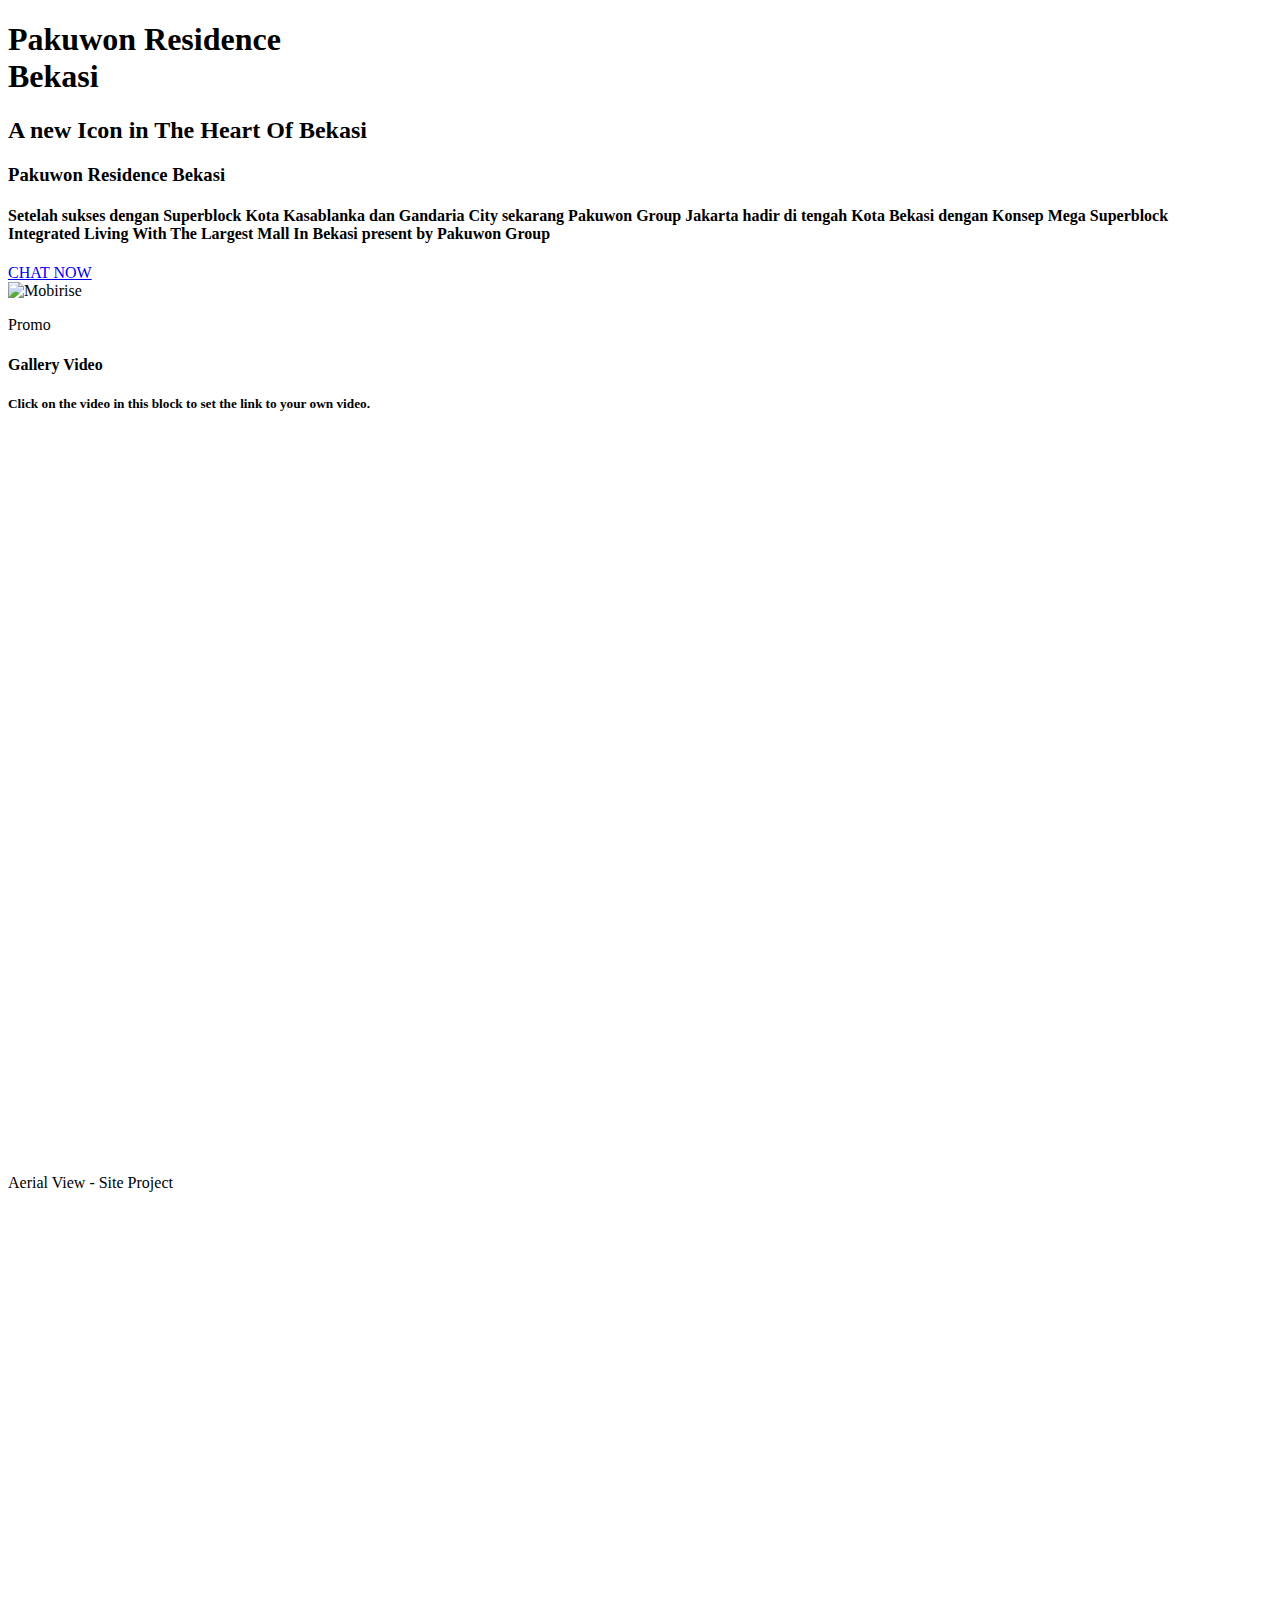
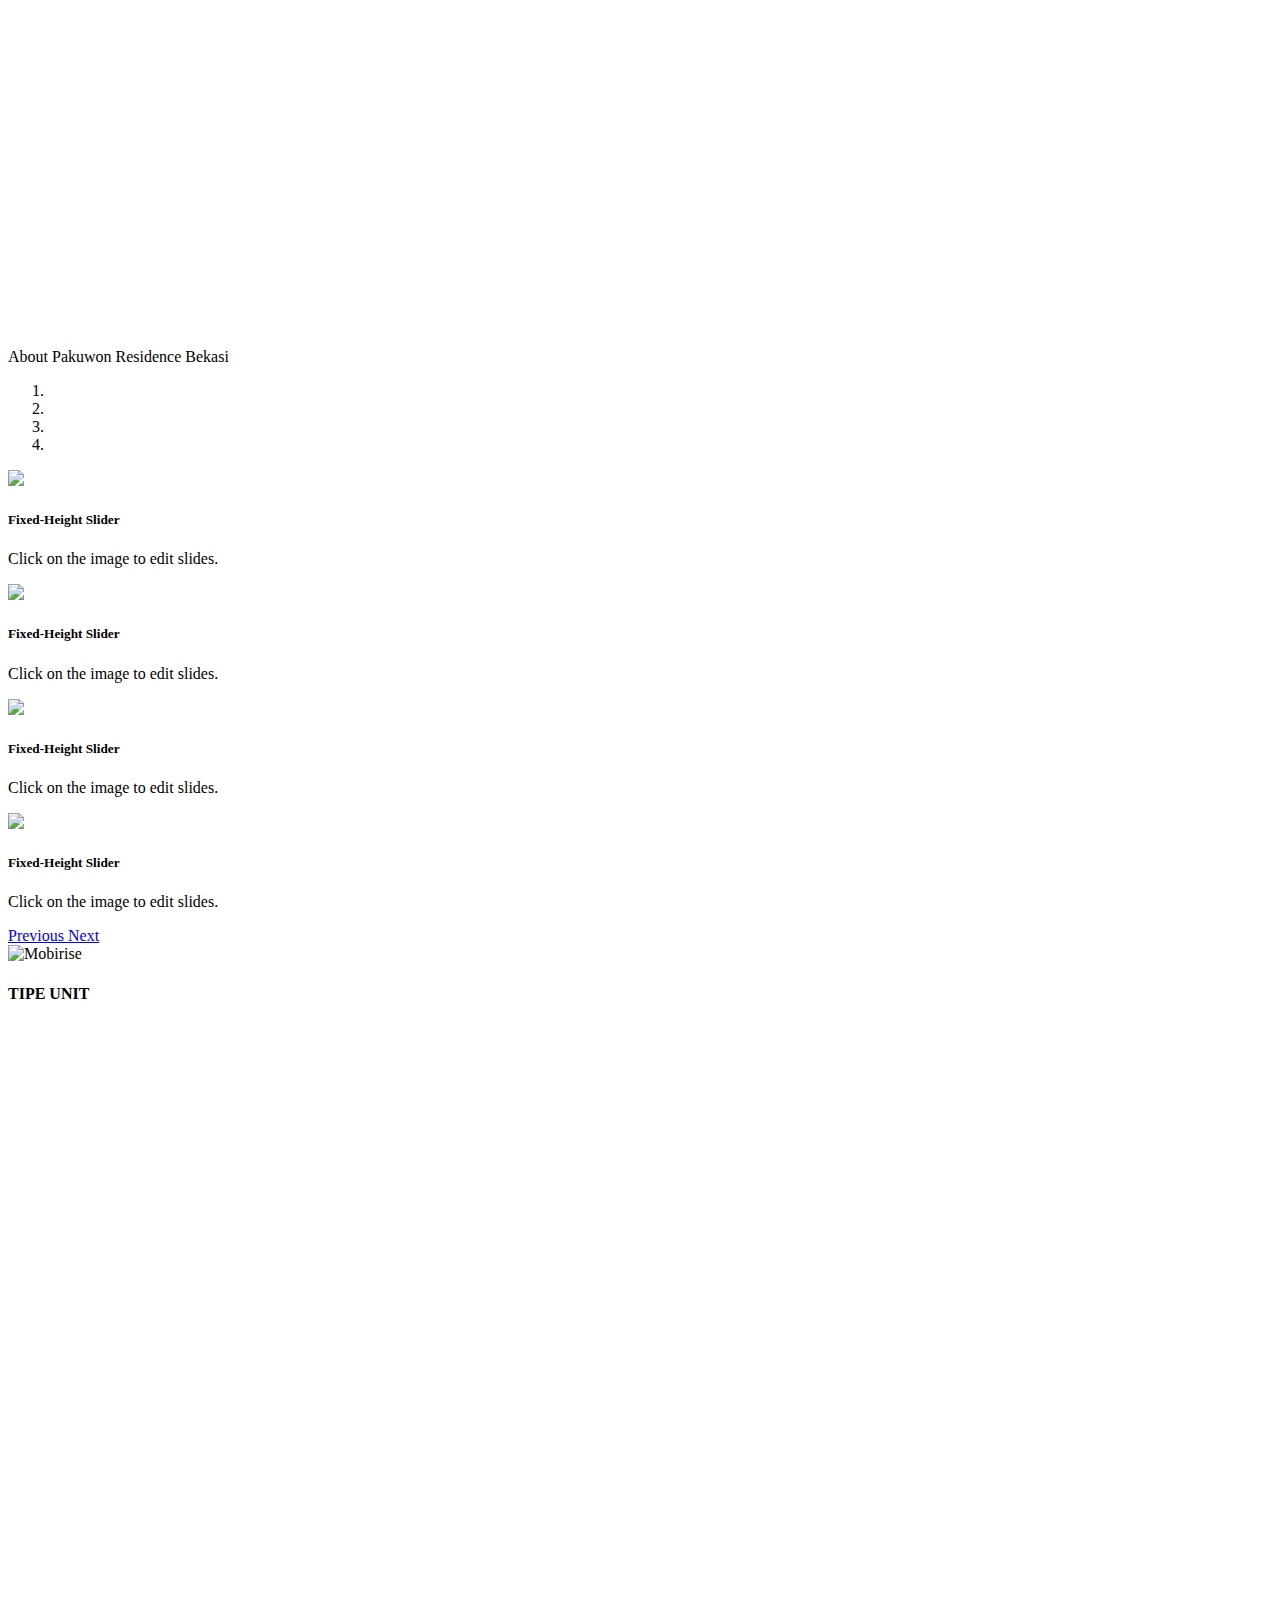
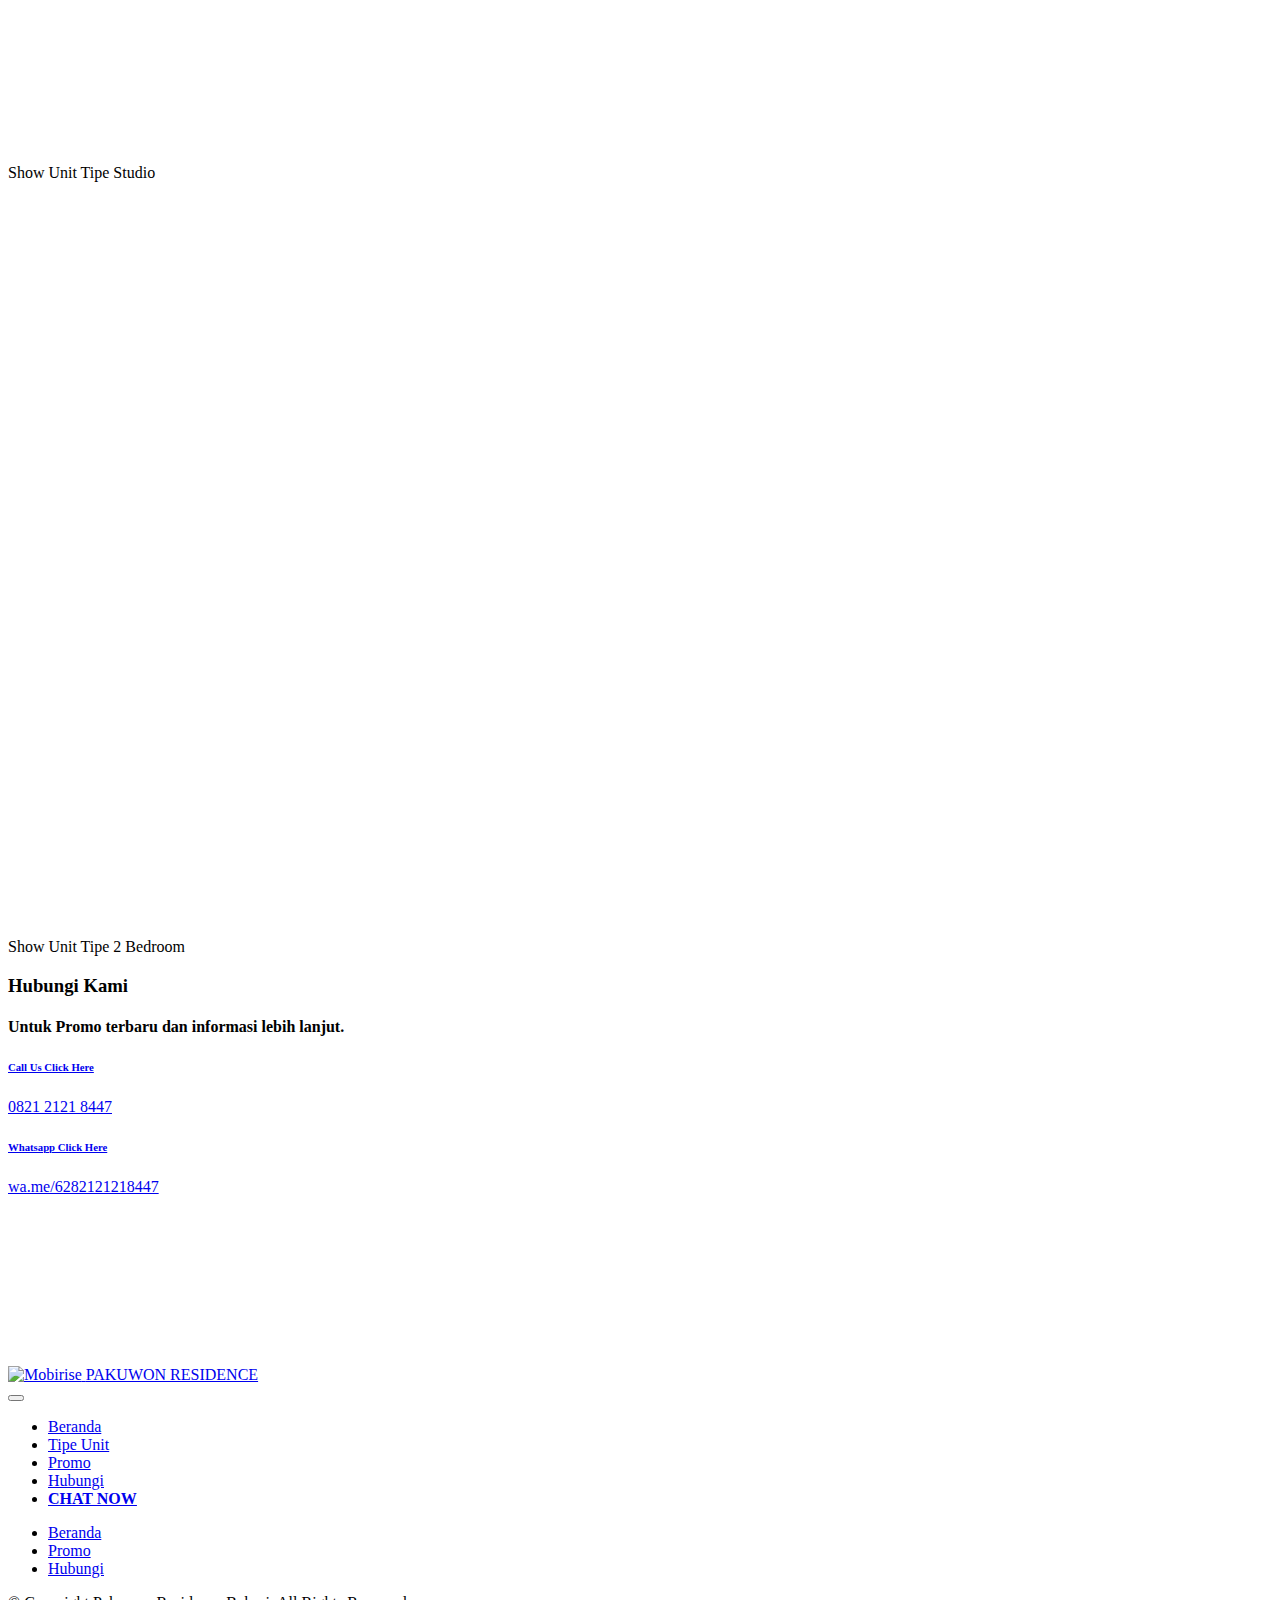
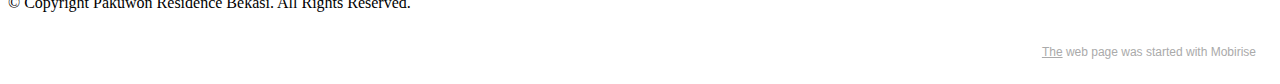
==== pakuwonresidence.html @ b3ec93b7 "Merge branch 'main' of https://github.com/TonyTiska/Pakuwon into main" ====
<!DOCTYPE html>
<html  >
<head>
  <!-- Site made with Mobirise Website Builder v5.3.0, https://mobirise.com -->
  <meta charset="UTF-8">
  <meta http-equiv="X-UA-Compatible" content="IE=edge">
  <meta name="generator" content="Mobirise v5.3.0, mobirise.com">
  <meta name="viewport" content="width=device-width, initial-scale=1, minimum-scale=1">
  <link rel="shortcut icon" href="assets/images/logo-prb-1-86x86.png" type="image/x-icon">
  <meta name="description" content="">
  
  
  <title>Pakuwon Residence</title>
  <link rel="stylesheet" href="assets/web/assets/mobirise-icons2/mobirise2.css">
  <link rel="stylesheet" href="assets/tether/tether.min.css">
  <link rel="stylesheet" href="assets/bootstrap/css/bootstrap.min.css">
  <link rel="stylesheet" href="assets/bootstrap/css/bootstrap-grid.min.css">
  <link rel="stylesheet" href="assets/bootstrap/css/bootstrap-reboot.min.css">
  <link rel="stylesheet" href="assets/dropdown/css/style.css">
  <link rel="stylesheet" href="assets/socicon/css/styles.css">
  <link rel="stylesheet" href="assets/theme/css/style.css">
  <link rel="preload" as="style" href="assets/mobirise/css/mbr-additional.css"><link rel="stylesheet" href="assets/mobirise/css/mbr-additional.css" type="text/css">
  
  
  
  
</head>
<body>
  
  <section class="header1 cid-ssLVHgVrFg mbr-fullscreen mbr-parallax-background" id="header1-v">

    

    <div class="mbr-overlay" style="opacity: 0.2; background-color: rgb(255, 255, 255);"></div>

    <div class="align-center container-fluid">
        <div class="row">
            <div class="col-12 col-lg-8">
                <h1 class="mbr-section-title mbr-fonts-style mb-3 display-1"><strong>Pakuwon Resi</strong><strong>dence<br>Bekasi</strong></h1>
                <h2 class="mbr-section-title mbr-fonts-style mb-3 display-2">A new Icon in The Heart Of Bekasi</h2>
                
                
            </div>
        </div>
    </div>
</section>

<section class="content1 cid-ssLVHhS12J" id="content1-w">
    
    <div class="container">
        <div class="row justify-content-center">
            <div class="title col-12 col-md-8">
                <h3 class="mbr-section-title mbr-fonts-style align-center mb-4 display-2"><strong>Pakuwon Residence Bekasi</strong></h3>
                <h4 class="mbr-section-subtitle align-center mbr-fonts-style mb-4 display-7">Setelah sukses dengan Superblock Kota Kasablanka dan Gandaria City sekarang Pakuwon Group Jakarta hadir di tengah Kota Bekasi dengan Konsep Mega Superblock
<div>
</div><div>Integrated Living With The Largest Mall In Bekasi present by Pakuwon Group</div></h4>
                <div class="mbr-section-btn align-center"><a class="btn btn-primary display-4" href="https://api.whatsapp.com/send?phone=6282121218447&text=Saya%20ingin%20mendapatkan%20Informasi%20mengenai%20Pakuwon%20Residence%20Bekasi." target="_blank">CHAT NOW</a></div>
            </div>
        </div>
    </div>
</section>

<section class="image3 cid-ssLVHj9QCb" id="image3-x">
    

    

    <div class="container">
        <div class="row justify-content-center">
            <div class="col-12 col-lg-9">
                <div class="image-wrapper">
                    <img src="assets/images/promo-prb-1-1-640x906.jpg" alt="Mobirise">
                    <p class="mbr-description mbr-fonts-style mt-2 align-center display-4">
                        Promo</p>
                </div>
            </div>
        </div>
    </div>
</section>

<section class="video3 cid-ssLVHkiIAE" id="video3-y">
    
    
    <div class="container">
        <div class="mbr-section-head">
            <h4 class="mbr-section-title mbr-fonts-style mb-0 display-2"><strong>Gallery Video</strong></h4>
            <h5 class="mbr-section-subtitle mbr-fonts-style mb-0 mt-2 display-7">Click on the video in this block to set the link to
                your own video.</h5>
        </div>
        <div class="row mt-4">
            <div class="col-12 col-md-6 video-block">
                <div class="video-wrapper"><iframe class="mbr-embedded-video" src="https://www.youtube.com/embed/dks7f5Q41bA?rel=0&amp;amp;showinfo=0&amp;autoplay=0&amp;loop=0" width="1280" height="720" frameborder="0" allowfullscreen></iframe></div>
                <p class="mbr-text pt-2 mbr-fonts-style display-4">
                    Aerial View - Site Project</p>
            </div>
            <div class="col-12 col-md-6 video-block">
                <div class="video-wrapper"><iframe class="mbr-embedded-video" src="https://www.youtube.com/embed/nQ68SRixYD4?rel=0&amp;amp;showinfo=0&amp;autoplay=0&amp;loop=0" width="1280" height="720" frameborder="0" allowfullscreen></iframe></div>
                <p class="mbr-text pt-2 mbr-fonts-style display-4">About Pakuwon Residence Bekasi</p>
            </div>
        </div>
    </div>
</section>

<section class="slider2 cid-ssLVHlDn6f" id="slider2-z">
    

    
    <div class="container-fluid">
        <div class="row justify-content-center">
            <div class="col-12 col-md-10 col-lg-12">
                <div class="carousel slide" id="suCoDgTAPt" data-interval="5000">
                    
                    <ol class="carousel-indicators">
                        <li data-slide-to="0" class="active" data-target="#suCoDgTAPt"></li>
                        <li data-slide-to="1" data-target="#suCoDgTAPt"></li>
                        <li data-slide-to="2" data-target="#suCoDgTAPt"></li><li data-slide-to="3" data-target="#suCoDgTAPt"></li>
                    </ol>
                    <div class="carousel-inner">
                        <div class="carousel-item slider-image item active">
                            <div class="item-wrapper">
                                <img class="d-block w-100" src="assets/images/whatsapp-image-2021-03-18-at-12.28.26-pm-1-1280x662.jpg">
                                <div class="carousel-caption d-none d-md-block">
                                    <h5 class="mbr-section-subtitle mbr-fonts-style display-5">
                                        <strong>Fixed-Height Slider</strong>
                                    </h5>
                                    <p class="mbr-section-text mbr-fonts-style display-7">
                                        Click on the image to edit slides.</p>
                                </div>
                            </div>
                        </div>
                        <div class="carousel-item slider-image item">
                            <div class="item-wrapper">
                                <img class="d-block w-100" src="assets/images/whatsapp-image-2021-03-18-at-12.28.26-pm-1280x799.jpg">
                                <div class="carousel-caption d-none d-md-block">
                                    <h5 class="mbr-section-subtitle mbr-fonts-style display-5">
                                        <strong>Fixed-Height Slider</strong>
                                    </h5>
                                    <p class="mbr-section-text mbr-fonts-style display-7">
                                        Click on the image to edit slides.</p>
                                </div>
                            </div>
                        </div>
                        <div class="carousel-item slider-image item">
                            <div class="item-wrapper">
                                <img class="d-block w-100" src="assets/images/whatsapp-image-2021-03-18-at-12.28.27-pm-1280x785.jpg">
                                <div class="carousel-caption d-none d-md-block">
                                    <h5 class="mbr-section-subtitle mbr-fonts-style display-5">
                                        <strong>Fixed-Height Slider</strong>
                                    </h5>
                                    <p class="mbr-section-text mbr-fonts-style display-7">
                                        Click on the image to edit slides.</p>
                                </div>
                            </div>
                        </div><div class="carousel-item slider-image item">
                            <div class="item-wrapper">
                                <img class="d-block w-100" src="assets/images/whatsapp-image-2021-03-18-at-12.29.21-pm-1280x640.jpg">
                                <div class="carousel-caption d-none d-md-block">
                                    <h5 class="mbr-section-subtitle mbr-fonts-style display-5">
                                        <strong>Fixed-Height Slider</strong>
                                    </h5>
                                    <p class="mbr-section-text mbr-fonts-style display-7">
                                        Click on the image to edit slides.</p>
                                </div>
                            </div>
                        </div>
                    </div>
                    <a class="carousel-control carousel-control-prev" role="button" data-slide="prev" href="#suCoDgTAPt">
                        <span class="mobi-mbri mobi-mbri-arrow-prev" aria-hidden="true"></span>
                        <span class="sr-only">Previous</span>
                    </a>
                    <a class="carousel-control carousel-control-next" role="button" data-slide="next" href="#suCoDgTAPt">
                        <span class="mobi-mbri mobi-mbri-arrow-next" aria-hidden="true"></span>
                        <span class="sr-only">Next</span>
                    </a>
                </div>
            </div>
        </div>
    </div>
</section>

<section class="image3 cid-ssLVHnwbKr" id="image3-10">
    

    

    <div class="container">
        <div class="row justify-content-center">
            <div class="col-12 col-lg-12">
                <div class="image-wrapper">
                    <img src="assets/images/project-info-1-720x540.jpg" alt="Mobirise">
                    
                </div>
            </div>
        </div>
    </div>
</section>

<section class="video4 cid-ssLVHoC8iG" id="video4-11">
    
    
    <div class="container">
        <div class="title-wrapper mb-5">
            <h4 class="mbr-section-title mbr-fonts-style mb-0 display-2">
                <strong>TIPE UNIT</strong></h4>
        </div>
        <div class="row align-items-center">
            <div class="col-12 col-lg-6 video-block">
                <div class="video-wrapper"><iframe class="mbr-embedded-video" src="https://www.youtube.com/embed/32pobRo_3gI?rel=0&amp;amp;showinfo=0&amp;autoplay=0&amp;loop=0" width="1280" height="720" frameborder="0" allowfullscreen></iframe></div>
                <p class="mbr-description pt-2 mbr-fonts-style display-4">
                    Show Unit Tipe Studio</p>
            </div>
            <div class="col-12 col-lg">
                <div class="text-wrapper">
                    
                    
                </div>
            </div>
        </div>
    </div>
</section>

<section class="video5 cid-ssLVHpHKUx" id="video5-12">
    
    
    <div class="container">
        <div class="title-wrapper mb-5">
            
        </div>
        <div class="row align-items-center">
            <div class="col-12 col-lg-6 video-block">
                <div class="video-wrapper"><iframe class="mbr-embedded-video" src="https://www.youtube.com/embed/py7gakIPIlw?rel=0&amp;amp;showinfo=0&amp;autoplay=0&amp;loop=0" width="1280" height="720" frameborder="0" allowfullscreen></iframe></div>
                <p class="mbr-description pt-2 mbr-fonts-style display-4">
                    Show Unit Tipe 2 Bedroom</p>
            </div>
            <div class="col-12 col-lg">
                <div class="text-wrapper">
                    
                    
                </div>
            </div>
        </div>
    </div>
</section>

<section class="contacts3 map1 cid-ssLVHr7gpg" id="contacts3-13">

    
    
    <div class="container">
        <div class="mbr-section-head">
            <h3 class="mbr-section-title mbr-fonts-style align-center mb-0 display-2">
                <strong>Hubungi Kami</strong></h3>
            <h4 class="mbr-section-subtitle mbr-fonts-style align-center mb-0 mt-2 display-5">
                Untuk Promo terbaru dan informasi lebih lanjut.</h4>
        </div>
        <div class="row justify-content-center mt-4">
            <div class="card col-12 col-md-6">
                <div class="card-wrapper">
                    <div class="image-wrapper">
                        <a href="tel:+6282121218447"><span class="mbr-iconfont mobi-mbri-phone mobi-mbri"></span></a>
                    </div>
                    <div class="text-wrapper">
                        <h6 class="card-title mbr-fonts-style mb-1 display-5">
                            <strong><a href="tel:+6282121218447" class="text-primary">Call Us Click Here</a></strong></h6>
                        <p class="mbr-text mbr-fonts-style display-7"><a href="tel:+6282121218447" class="text-primary">0821 2121 8447</a></p>
                    </div>
                </div>
                <div class="card-wrapper">
                    <div class="image-wrapper">
                        <a href="https://wa.me/6282121218447"><span class="mbr-iconfont socicon-whatsapp socicon"></span></a>
                    </div>
                    <div class="text-wrapper">
                        <h6 class="card-title mbr-fonts-style mb-1 display-5">
                            <strong><a href="https://api.whatsapp.com/send?phone=6282121218447&text=Saya%20ingin%20mendapatkan%20Informasi%20mengenai%20Pakuwon%20Residence%20Bekasi." class="text-primary" target="_blank">Whatsapp Click Here</a></strong></h6>
                        <p class="mbr-text mbr-fonts-style display-7">
                            <a href="https://api.whatsapp.com/send?phone=6282121218447&text=Saya%20ingin%20mendapatkan%20Informasi%20mengenai%20Pakuwon%20Residence%20Bekasi." class="text-primary" target="_blank">wa.me/6282121218447</a></p>
                    </div>
                </div>
            </div>
            <div class="map-wrapper col-12 col-md-6">
                <div class="google-map"><iframe frameborder="0" style="border:0" src="https://www.google.com/maps/embed?pb=!1m18!1m12!1m3!1d6295.709141280144!2d106.98777382176445!3d-6.2573621143986555!2m3!1f0!2f0!3f0!3m2!1i1024!2i768!4f13.1!3m3!1m2!1s0x2e698dec67cb1113%3A0xcfeac1087f88b0f0!2sPakuwon%20Residences%20Bekasi!5e0!3m2!1sen!2sid!4v1616748551737!5m2!1sen!2sid" allowfullscreen=""></iframe></div>
            </div>
        </div>
    </div>
</section>

<section class="menu cid-ssLVHumIzL" once="menu" id="menu1-14">
    
    <nav class="navbar navbar-dropdown navbar-fixed-top navbar-expand-lg">
        <div class="container-fluid">
            <div class="navbar-brand">
                <span class="navbar-logo">
                    <a href="https://mobiri.se">
                        <img src="assets/images/logo-prb-1-86x86.png" alt="Mobirise" style="height: 3.8rem;">
                    </a>
                </span>
                <span class="navbar-caption-wrap"><a class="navbar-caption text-black display-7" href="https://mobiri.se">PAKUWON RESIDENCE<br></a></span>
            </div>
            <button class="navbar-toggler" type="button" data-toggle="collapse" data-target="#navbarSupportedContent" aria-controls="navbarNavAltMarkup" aria-expanded="false" aria-label="Toggle navigation">
                <div class="hamburger">
                    <span></span>
                    <span></span>
                    <span></span>
                    <span></span>
                </div>
            </button>
            <div class="collapse navbar-collapse" id="navbarSupportedContent">
                <ul class="navbar-nav nav-dropdown nav-right" data-app-modern-menu="true"><li class="nav-item"><a class="nav-link link text-black display-4" href="pakuwonresidence.html#top">Beranda<br></a></li><li class="nav-item"><a class="nav-link link text-black display-4" href="pakuwonresidence.html#video4-11">Tipe Unit<br></a></li><li class="nav-item"><a class="nav-link link text-black display-4" href="pakuwonresidence.html#image3-x">Promo</a></li>
                    <li class="nav-item"><a class="nav-link link text-black display-4" href="pakuwonresidence.html#contacts3-13">
                            Hubungi</a></li><li class="nav-item"><a class="nav-link link text-black text-primary display-4" href="https://api.whatsapp.com/send?phone=628119711331&text=Saya%20ingin%20mendapatkan%20Informasi%20mengenai%20Pakuwon%20Residence%20Bekasi." target="_blank"><span class="socicon socicon-whatsapp mbr-iconfont mbr-iconfont-btn" style="color: rgb(36, 185, 8);"></span><u><strong>CHAT NOW</strong></u></a></li></ul>
                
                
            </div>
        </div>
    </nav>

</section>

<section class="footer3 cid-ssLVHwm1wE" once="footers" id="footer3-15">

    

    

    <div class="container">
        <div class="media-container-row align-center mbr-white">
            <div class="row row-links">
                <ul class="foot-menu">
                    
                    
                    
                    
                    
                <li class="foot-menu-item mbr-fonts-style display-7"><a href="index.html#top" class="text-success text-primary">Beranda</a></li><li class="foot-menu-item mbr-fonts-style display-7"><a href="index.html#header1-f" class="text-success text-primary">Promo</a></li><li class="foot-menu-item mbr-fonts-style display-7"><a href="index.html#contacts3-o" class="text-success text-primary">Hubungi</a></li></ul>
            </div>
            <div class="row social-row">
                <div class="social-list align-right pb-2">
                    
                    
                    
                    
                    
                    
                <div class="soc-item">
                        <a href="https://twitter.com/mobirise" target="_blank">
                            <span class="socicon-twitter socicon mbr-iconfont mbr-iconfont-social"></span>
                        </a>
                    </div><div class="soc-item">
                        <a href="https://www.facebook.com/pages/Mobirise/1616226671953247" target="_blank">
                            <span class="socicon-facebook socicon mbr-iconfont mbr-iconfont-social"></span>
                        </a>
                    </div><div class="soc-item">
                        <a href="https://www.youtube.com/c/mobirise" target="_blank">
                            <span class="socicon-youtube socicon mbr-iconfont mbr-iconfont-social"></span>
                        </a>
                    </div><div class="soc-item">
                        <a href="https://instagram.com/mobirise" target="_blank">
                            <span class="mbr-iconfont mbr-iconfont-social socicon-instagram socicon"></span>
                        </a>
                    </div></div>
            </div>
            <div class="row row-copirayt">
                <p class="mbr-text mb-0 mbr-fonts-style mbr-white align-center display-7">
                    © Copyright Pakuwon Residence Bekasi. All Rights Reserved.
                </p>
            </div>
        </div>
    </div>
</section><section style="background-color: #fff; font-family: -apple-system, BlinkMacSystemFont, 'Segoe UI', 'Roboto', 'Helvetica Neue', Arial, sans-serif; color:#aaa; font-size:12px; padding: 0; align-items: center; display: flex;"><a href="https://mobirise.site/n" style="flex: 1 1; height: 3rem; padding-left: 1rem;"></a><p style="flex: 0 0 auto; margin:0; padding-right:1rem;"><a href="https://mobirise.site/c" style="color:#aaa;">The</a> web page was started with Mobirise</p></section><script src="assets/web/assets/jquery/jquery.min.js"></script>  <script src="assets/popper/popper.min.js"></script>  <script src="assets/tether/tether.min.js"></script>  <script src="assets/bootstrap/js/bootstrap.min.js"></script>  <script src="assets/smoothscroll/smooth-scroll.js"></script>  <script src="assets/parallax/jarallax.min.js"></script>  <script src="assets/playervimeo/vimeo_player.js"></script>  <script src="assets/dropdown/js/nav-dropdown.js"></script>  <script src="assets/dropdown/js/navbar-dropdown.js"></script>  <script src="assets/touchswipe/jquery.touch-swipe.min.js"></script>  <script src="assets/theme/js/script.js"></script>  
  
  
</body>
</html>
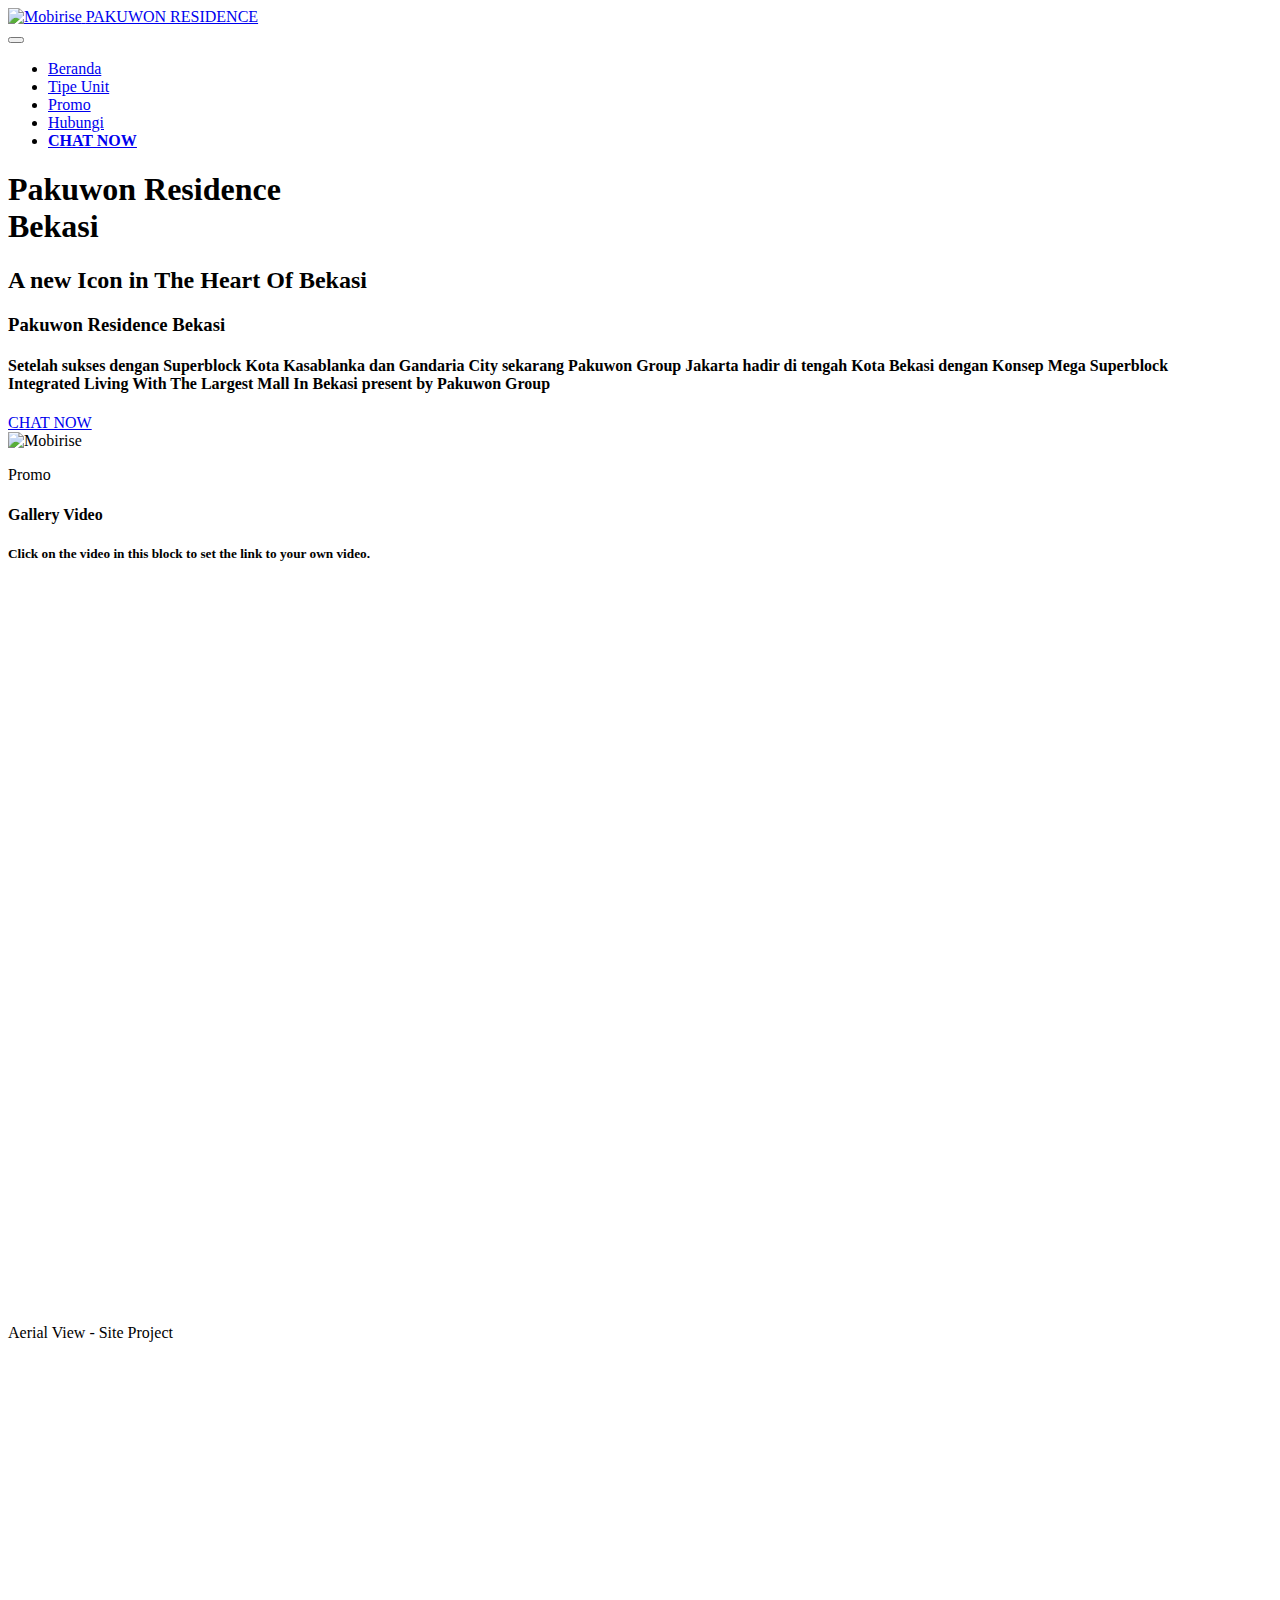
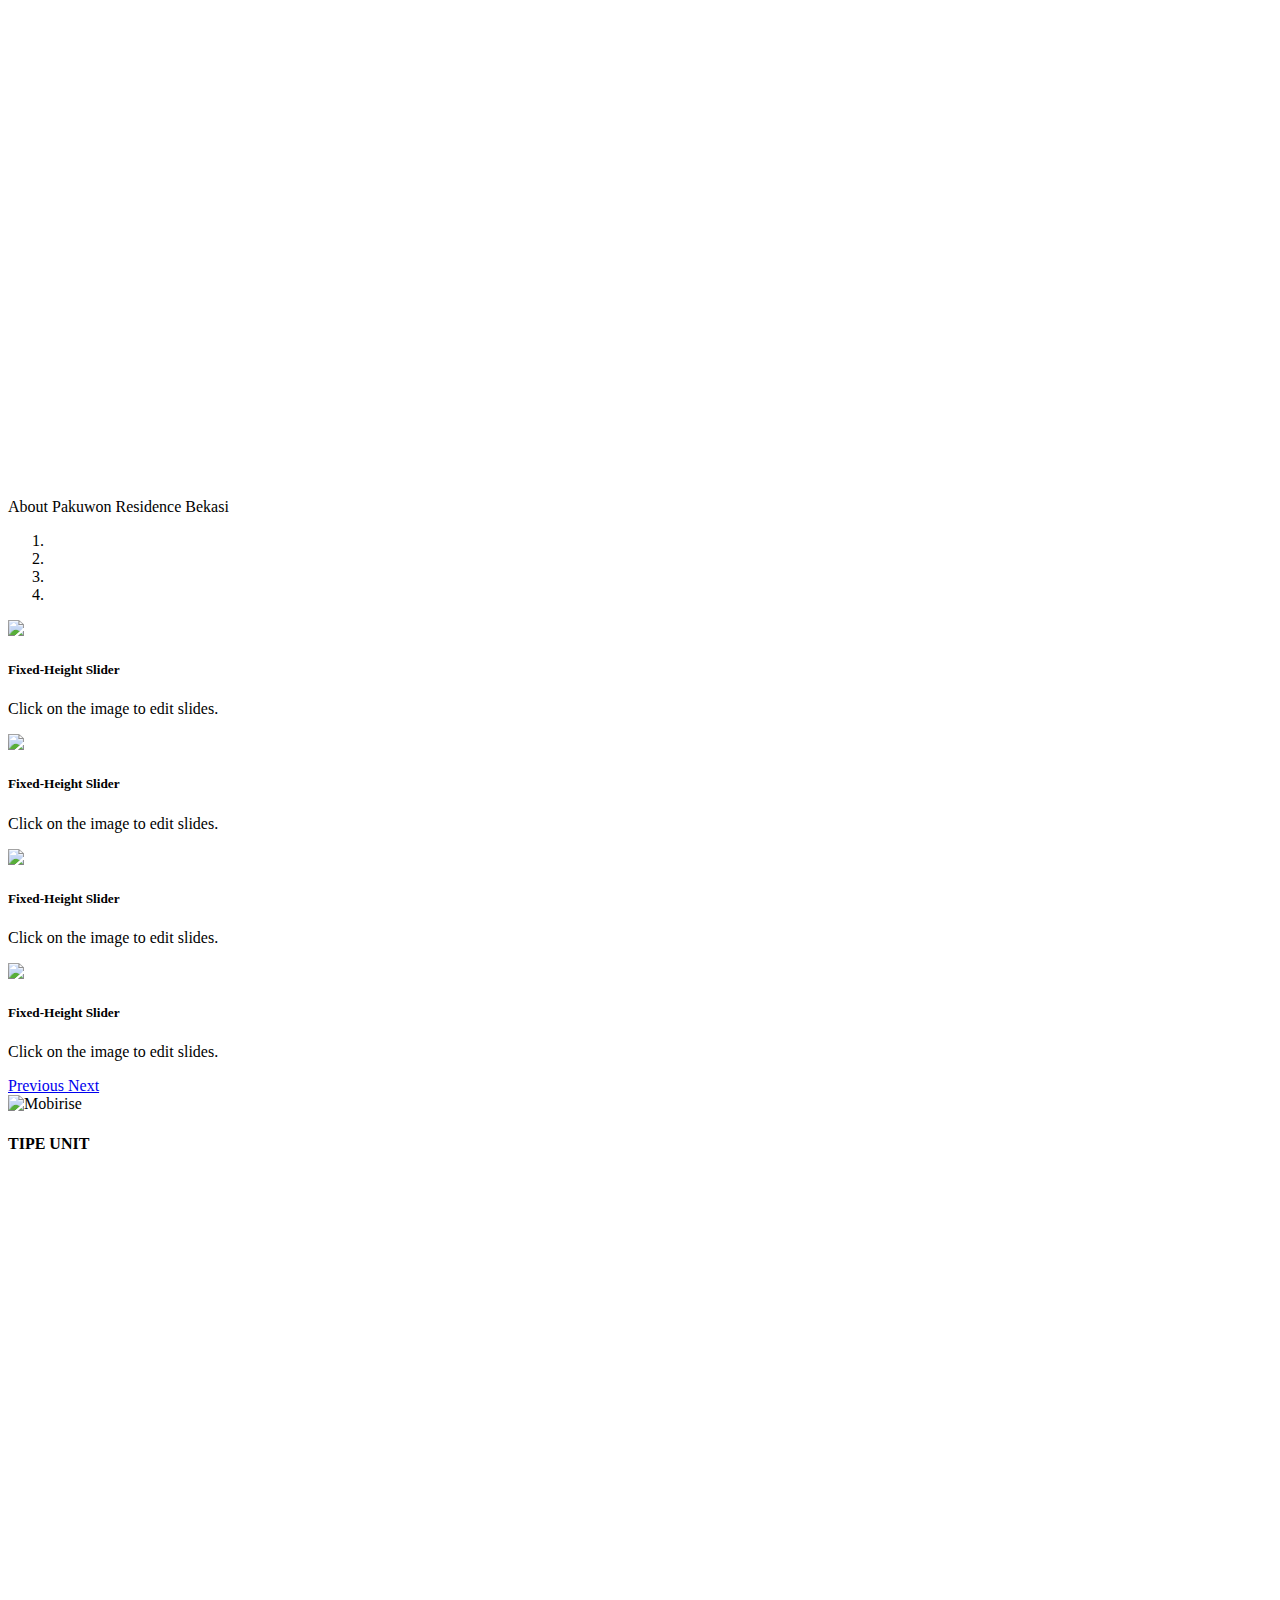
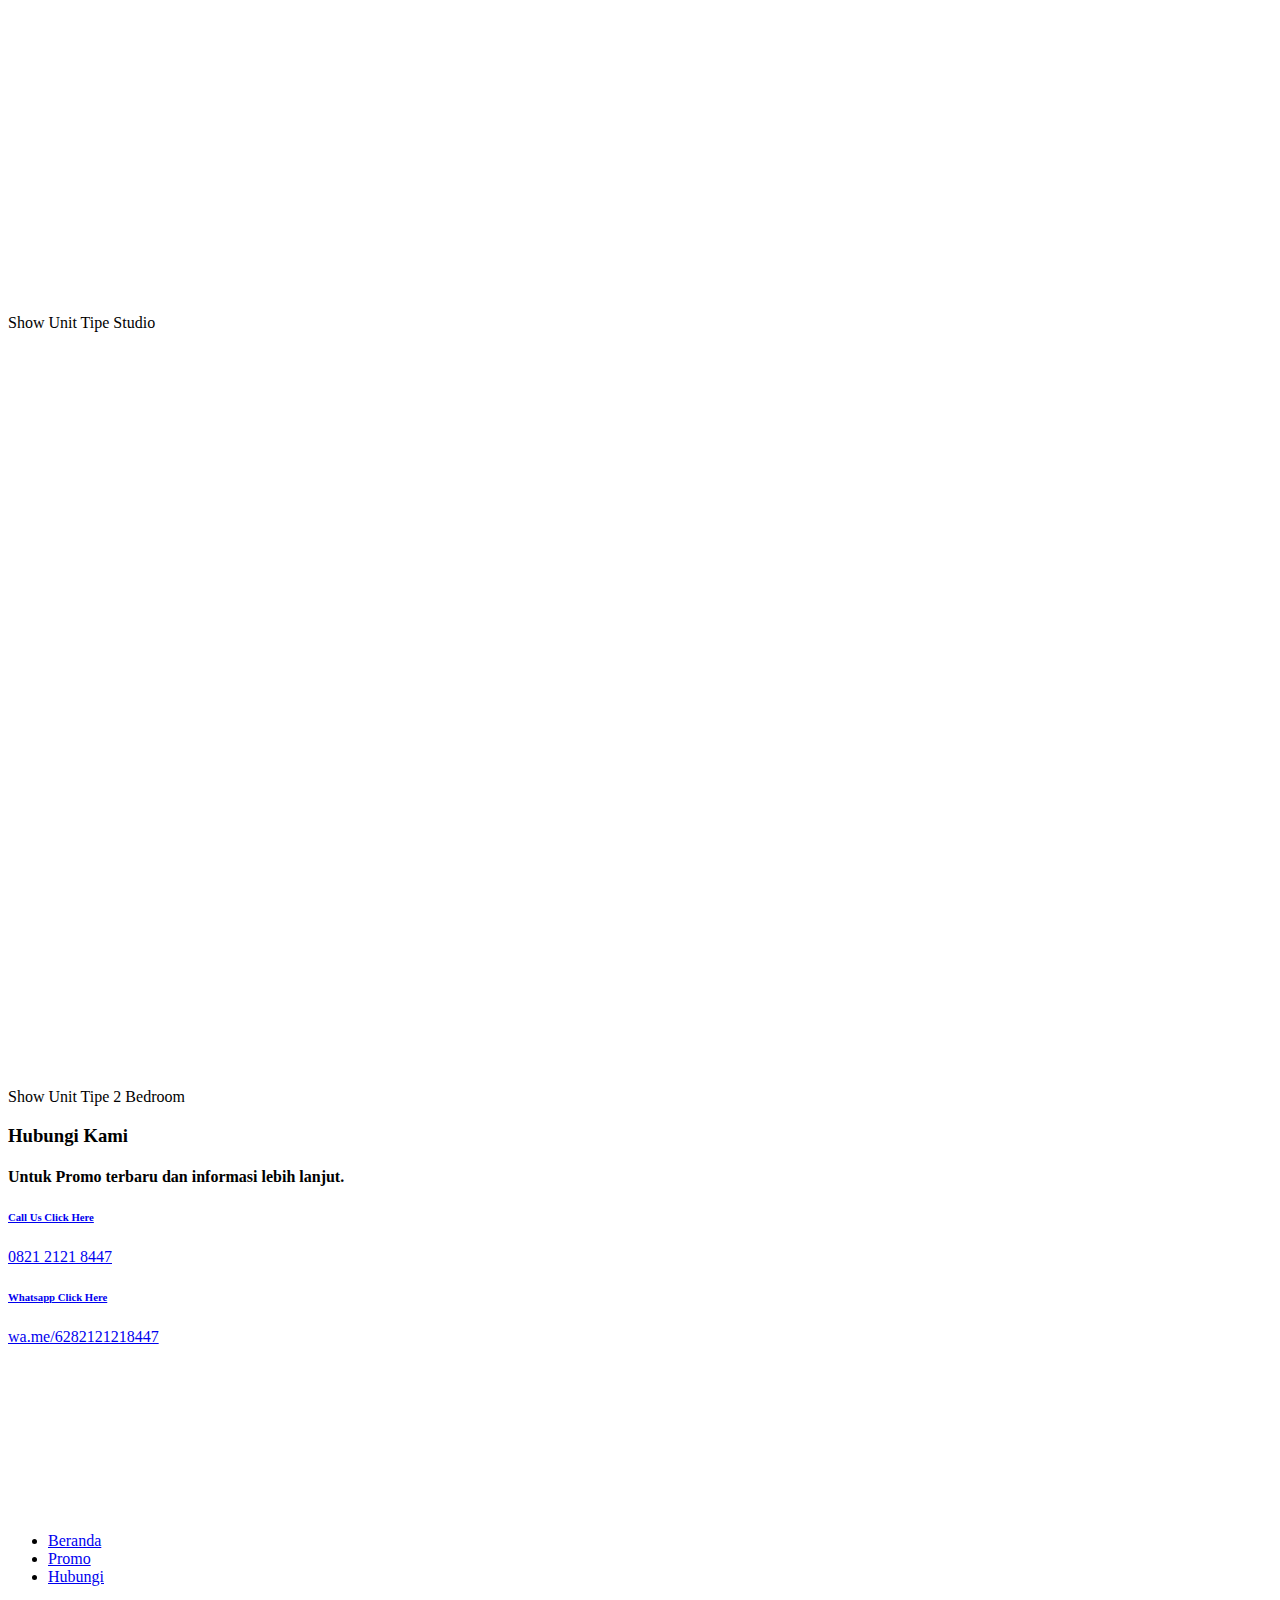
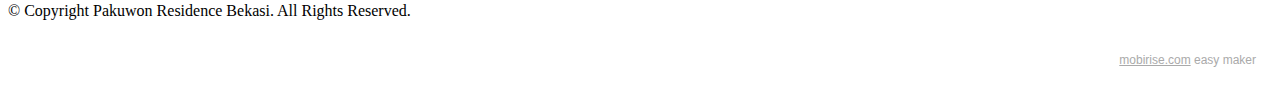
==== commit 84e07308: "Slider" ====
--- a/pakuwonresidence.html
+++ b/pakuwonresidence.html
@@ -27,7 +27,39 @@
 </head>
 <body>
   
-  <section class="header1 cid-ssLVHgVrFg mbr-fullscreen mbr-parallax-background" id="header1-v">
+  <section class="menu cid-ssLVHumIzL" once="menu" id="menu1-14">
+    
+    <nav class="navbar navbar-dropdown navbar-fixed-top navbar-expand-lg">
+        <div class="container-fluid">
+            <div class="navbar-brand">
+                <span class="navbar-logo">
+                    <a href="https://mobiri.se">
+                        <img src="assets/images/logo-prb-1-86x86.png" alt="Mobirise" style="height: 3.8rem;">
+                    </a>
+                </span>
+                <span class="navbar-caption-wrap"><a class="navbar-caption text-black display-7" href="https://mobiri.se">PAKUWON RESIDENCE<br></a></span>
+            </div>
+            <button class="navbar-toggler" type="button" data-toggle="collapse" data-target="#navbarSupportedContent" aria-controls="navbarNavAltMarkup" aria-expanded="false" aria-label="Toggle navigation">
+                <div class="hamburger">
+                    <span></span>
+                    <span></span>
+                    <span></span>
+                    <span></span>
+                </div>
+            </button>
+            <div class="collapse navbar-collapse" id="navbarSupportedContent">
+                <ul class="navbar-nav nav-dropdown nav-right" data-app-modern-menu="true"><li class="nav-item"><a class="nav-link link text-black display-4" href="pakuwonresidence.html#top">Beranda<br></a></li><li class="nav-item"><a class="nav-link link text-black display-4" href="pakuwonresidence.html#video4-11">Tipe Unit<br></a></li><li class="nav-item"><a class="nav-link link text-black display-4" href="pakuwonresidence.html#image3-x">Promo</a></li>
+                    <li class="nav-item"><a class="nav-link link text-black display-4" href="pakuwonresidence.html#contacts3-13">
+                            Hubungi</a></li><li class="nav-item"><a class="nav-link link text-black text-primary display-4" href="https://api.whatsapp.com/send?phone=628119711331&text=Saya%20ingin%20mendapatkan%20Informasi%20mengenai%20Pakuwon%20Residence%20Bekasi." target="_blank"><span class="socicon socicon-whatsapp mbr-iconfont mbr-iconfont-btn" style="color: rgb(36, 185, 8);"></span><u><strong>CHAT NOW</strong></u></a></li></ul>
+                
+                
+            </div>
+        </div>
+    </nav>
+
+</section>
+
+<section class="header1 cid-ssLVHgVrFg mbr-fullscreen mbr-parallax-background" id="header1-v">
 
     
 
@@ -108,12 +140,12 @@
     <div class="container-fluid">
         <div class="row justify-content-center">
             <div class="col-12 col-md-10 col-lg-12">
-                <div class="carousel slide" id="suCoDgTAPt" data-interval="5000">
+                <div class="carousel slide" id="suCtSeFoHR" data-interval="5000">
                     
                     <ol class="carousel-indicators">
-                        <li data-slide-to="0" class="active" data-target="#suCoDgTAPt"></li>
-                        <li data-slide-to="1" data-target="#suCoDgTAPt"></li>
-                        <li data-slide-to="2" data-target="#suCoDgTAPt"></li><li data-slide-to="3" data-target="#suCoDgTAPt"></li>
+                        <li data-slide-to="0" class="active" data-target="#suCtSeFoHR"></li>
+                        <li data-slide-to="1" data-target="#suCtSeFoHR"></li>
+                        <li data-slide-to="2" data-target="#suCtSeFoHR"></li><li data-slide-to="3" data-target="#suCtSeFoHR"></li>
                     </ol>
                     <div class="carousel-inner">
                         <div class="carousel-item slider-image item active">
@@ -164,11 +196,11 @@
                             </div>
                         </div>
                     </div>
-                    <a class="carousel-control carousel-control-prev" role="button" data-slide="prev" href="#suCoDgTAPt">
+                    <a class="carousel-control carousel-control-prev" role="button" data-slide="prev" href="#suCtSeFoHR">
                         <span class="mobi-mbri mobi-mbri-arrow-prev" aria-hidden="true"></span>
                         <span class="sr-only">Previous</span>
                     </a>
-                    <a class="carousel-control carousel-control-next" role="button" data-slide="next" href="#suCoDgTAPt">
+                    <a class="carousel-control carousel-control-next" role="button" data-slide="next" href="#suCtSeFoHR">
                         <span class="mobi-mbri mobi-mbri-arrow-next" aria-hidden="true"></span>
                         <span class="sr-only">Next</span>
                     </a>
@@ -282,38 +314,6 @@
             </div>
         </div>
     </div>
-</section>
-
-<section class="menu cid-ssLVHumIzL" once="menu" id="menu1-14">
-    
-    <nav class="navbar navbar-dropdown navbar-fixed-top navbar-expand-lg">
-        <div class="container-fluid">
-            <div class="navbar-brand">
-                <span class="navbar-logo">
-                    <a href="https://mobiri.se">
-                        <img src="assets/images/logo-prb-1-86x86.png" alt="Mobirise" style="height: 3.8rem;">
-                    </a>
-                </span>
-                <span class="navbar-caption-wrap"><a class="navbar-caption text-black display-7" href="https://mobiri.se">PAKUWON RESIDENCE<br></a></span>
-            </div>
-            <button class="navbar-toggler" type="button" data-toggle="collapse" data-target="#navbarSupportedContent" aria-controls="navbarNavAltMarkup" aria-expanded="false" aria-label="Toggle navigation">
-                <div class="hamburger">
-                    <span></span>
-                    <span></span>
-                    <span></span>
-                    <span></span>
-                </div>
-            </button>
-            <div class="collapse navbar-collapse" id="navbarSupportedContent">
-                <ul class="navbar-nav nav-dropdown nav-right" data-app-modern-menu="true"><li class="nav-item"><a class="nav-link link text-black display-4" href="pakuwonresidence.html#top">Beranda<br></a></li><li class="nav-item"><a class="nav-link link text-black display-4" href="pakuwonresidence.html#video4-11">Tipe Unit<br></a></li><li class="nav-item"><a class="nav-link link text-black display-4" href="pakuwonresidence.html#image3-x">Promo</a></li>
-                    <li class="nav-item"><a class="nav-link link text-black display-4" href="pakuwonresidence.html#contacts3-13">
-                            Hubungi</a></li><li class="nav-item"><a class="nav-link link text-black text-primary display-4" href="https://api.whatsapp.com/send?phone=628119711331&text=Saya%20ingin%20mendapatkan%20Informasi%20mengenai%20Pakuwon%20Residence%20Bekasi." target="_blank"><span class="socicon socicon-whatsapp mbr-iconfont mbr-iconfont-btn" style="color: rgb(36, 185, 8);"></span><u><strong>CHAT NOW</strong></u></a></li></ul>
-                
-                
-            </div>
-        </div>
-    </nav>
-
 </section>
 
 <section class="footer3 cid-ssLVHwm1wE" once="footers" id="footer3-15">
@@ -366,8 +366,8 @@
             </div>
         </div>
     </div>
-</section><section style="background-color: #fff; font-family: -apple-system, BlinkMacSystemFont, 'Segoe UI', 'Roboto', 'Helvetica Neue', Arial, sans-serif; color:#aaa; font-size:12px; padding: 0; align-items: center; display: flex;"><a href="https://mobirise.site/n" style="flex: 1 1; height: 3rem; padding-left: 1rem;"></a><p style="flex: 0 0 auto; margin:0; padding-right:1rem;"><a href="https://mobirise.site/c" style="color:#aaa;">The</a> web page was started with Mobirise</p></section><script src="assets/web/assets/jquery/jquery.min.js"></script>  <script src="assets/popper/popper.min.js"></script>  <script src="assets/tether/tether.min.js"></script>  <script src="assets/bootstrap/js/bootstrap.min.js"></script>  <script src="assets/smoothscroll/smooth-scroll.js"></script>  <script src="assets/parallax/jarallax.min.js"></script>  <script src="assets/playervimeo/vimeo_player.js"></script>  <script src="assets/dropdown/js/nav-dropdown.js"></script>  <script src="assets/dropdown/js/navbar-dropdown.js"></script>  <script src="assets/touchswipe/jquery.touch-swipe.min.js"></script>  <script src="assets/theme/js/script.js"></script>  
+</section><section style="background-color: #fff; font-family: -apple-system, BlinkMacSystemFont, 'Segoe UI', 'Roboto', 'Helvetica Neue', Arial, sans-serif; color:#aaa; font-size:12px; padding: 0; align-items: center; display: flex;"><a href="https://mobirise.site/t" style="flex: 1 1; height: 3rem; padding-left: 1rem;"></a><p style="flex: 0 0 auto; margin:0; padding-right:1rem;"><a href="https://mobirise.site" style="color:#aaa;">mobirise.com</a> easy maker</p></section><script src="assets/web/assets/jquery/jquery.min.js"></script>  <script src="assets/popper/popper.min.js"></script>  <script src="assets/tether/tether.min.js"></script>  <script src="assets/bootstrap/js/bootstrap.min.js"></script>  <script src="assets/smoothscroll/smooth-scroll.js"></script>  <script src="assets/parallax/jarallax.min.js"></script>  <script src="assets/playervimeo/vimeo_player.js"></script>  <script src="assets/dropdown/js/nav-dropdown.js"></script>  <script src="assets/dropdown/js/navbar-dropdown.js"></script>  <script src="assets/touchswipe/jquery.touch-swipe.min.js"></script>  <script src="assets/theme/js/script.js"></script>  
   
   
 </body>
-</html>
+</html>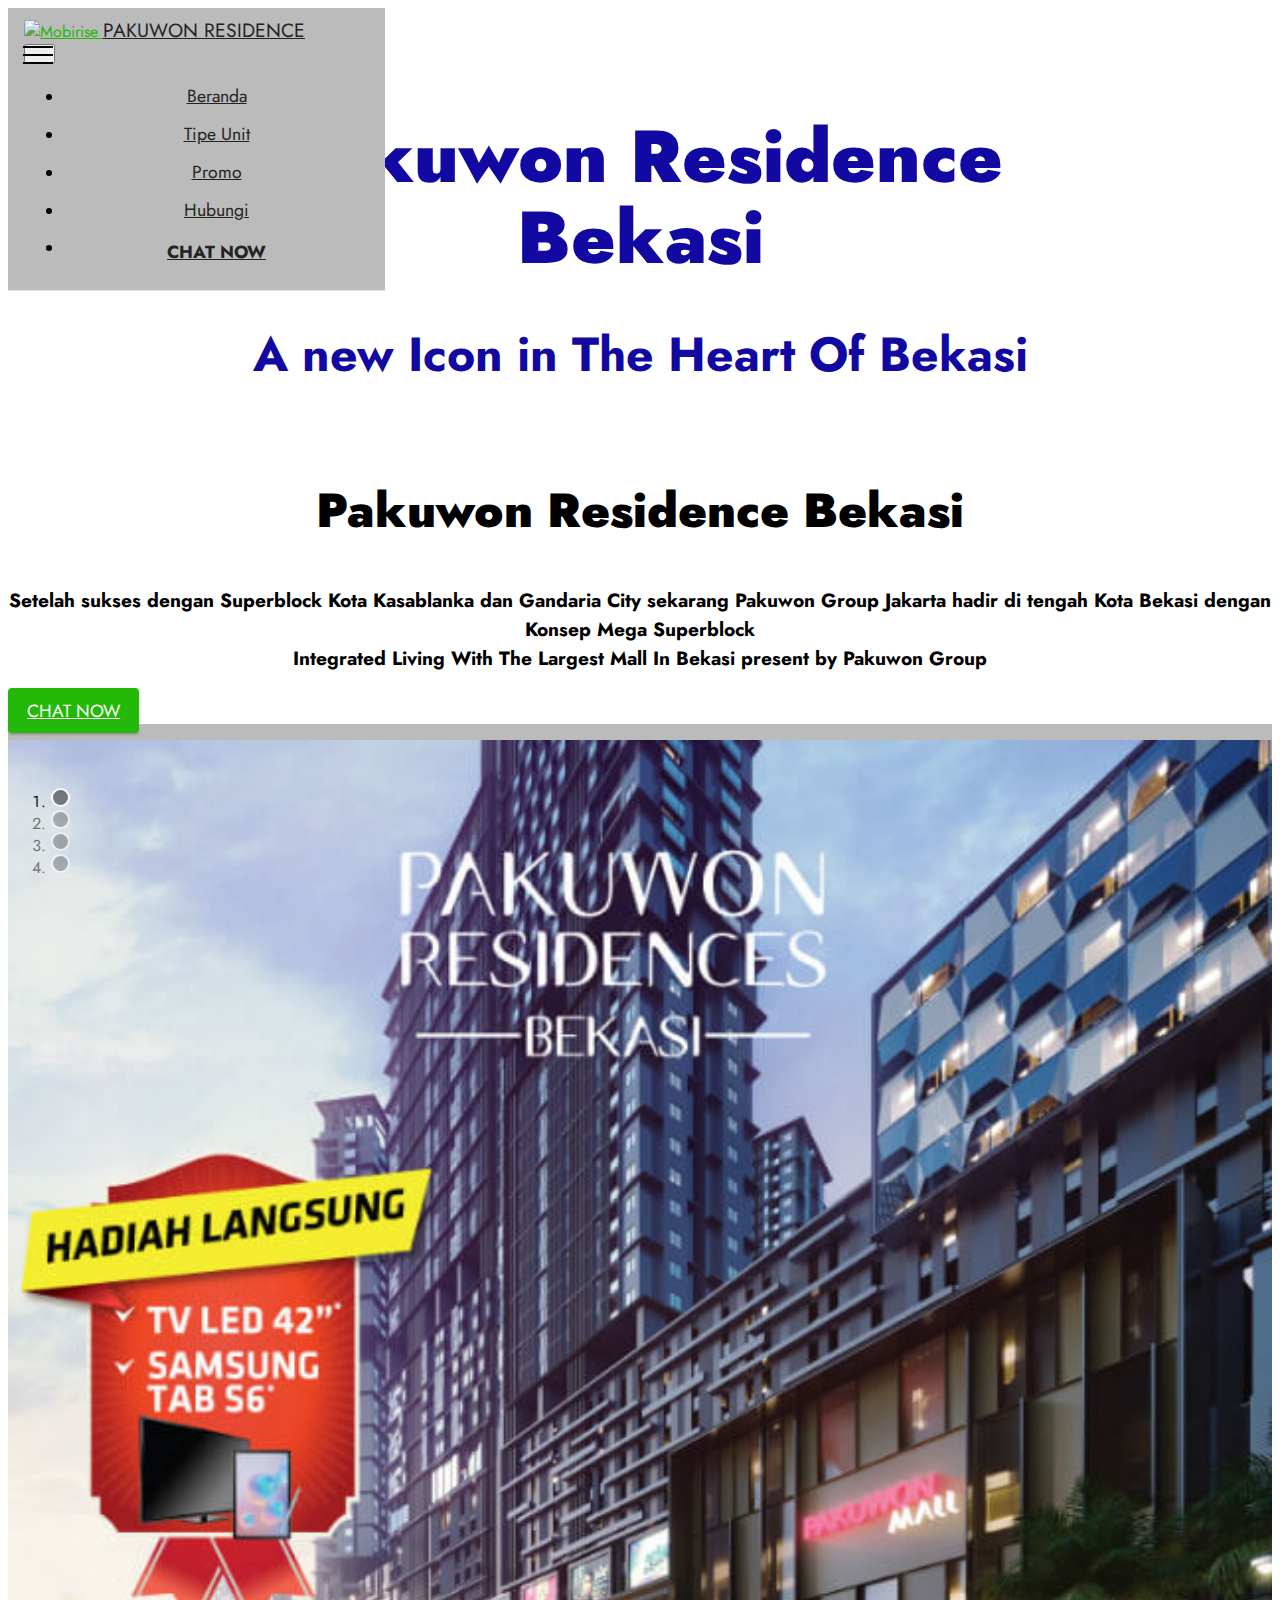
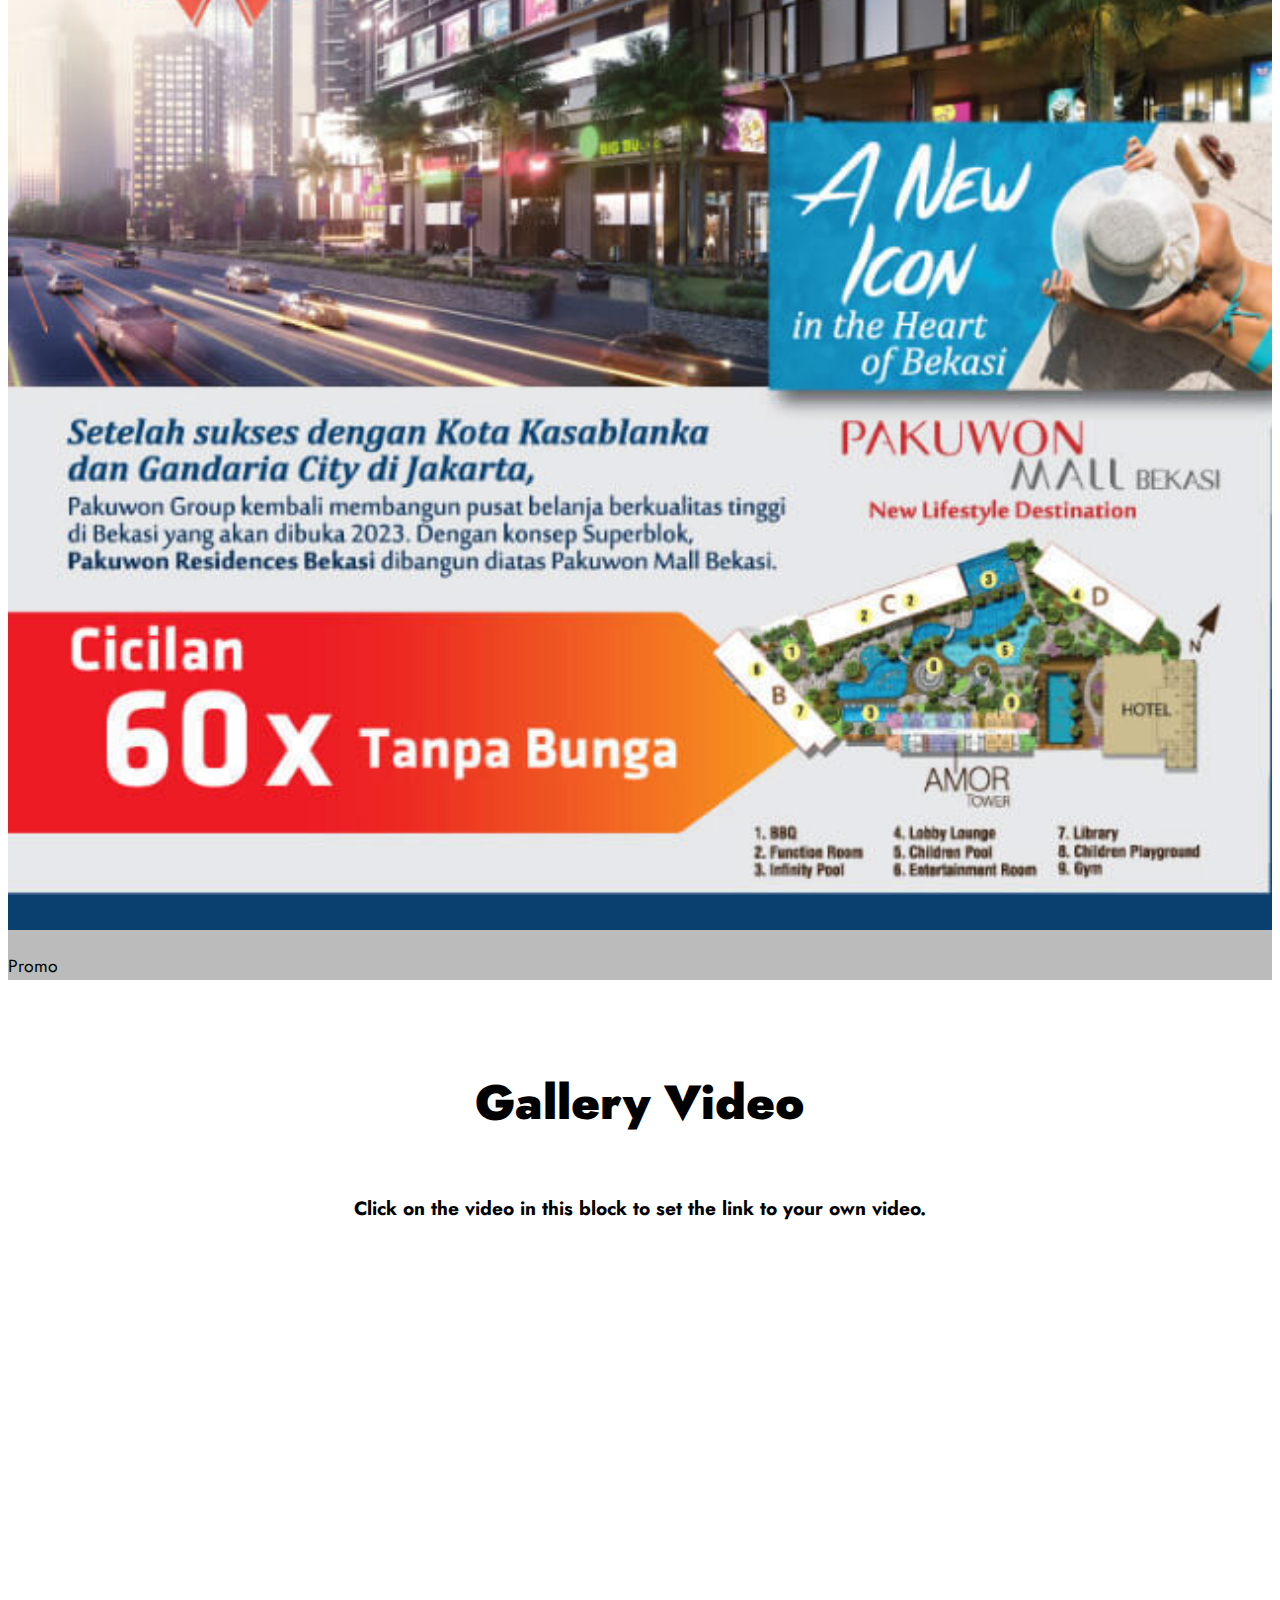
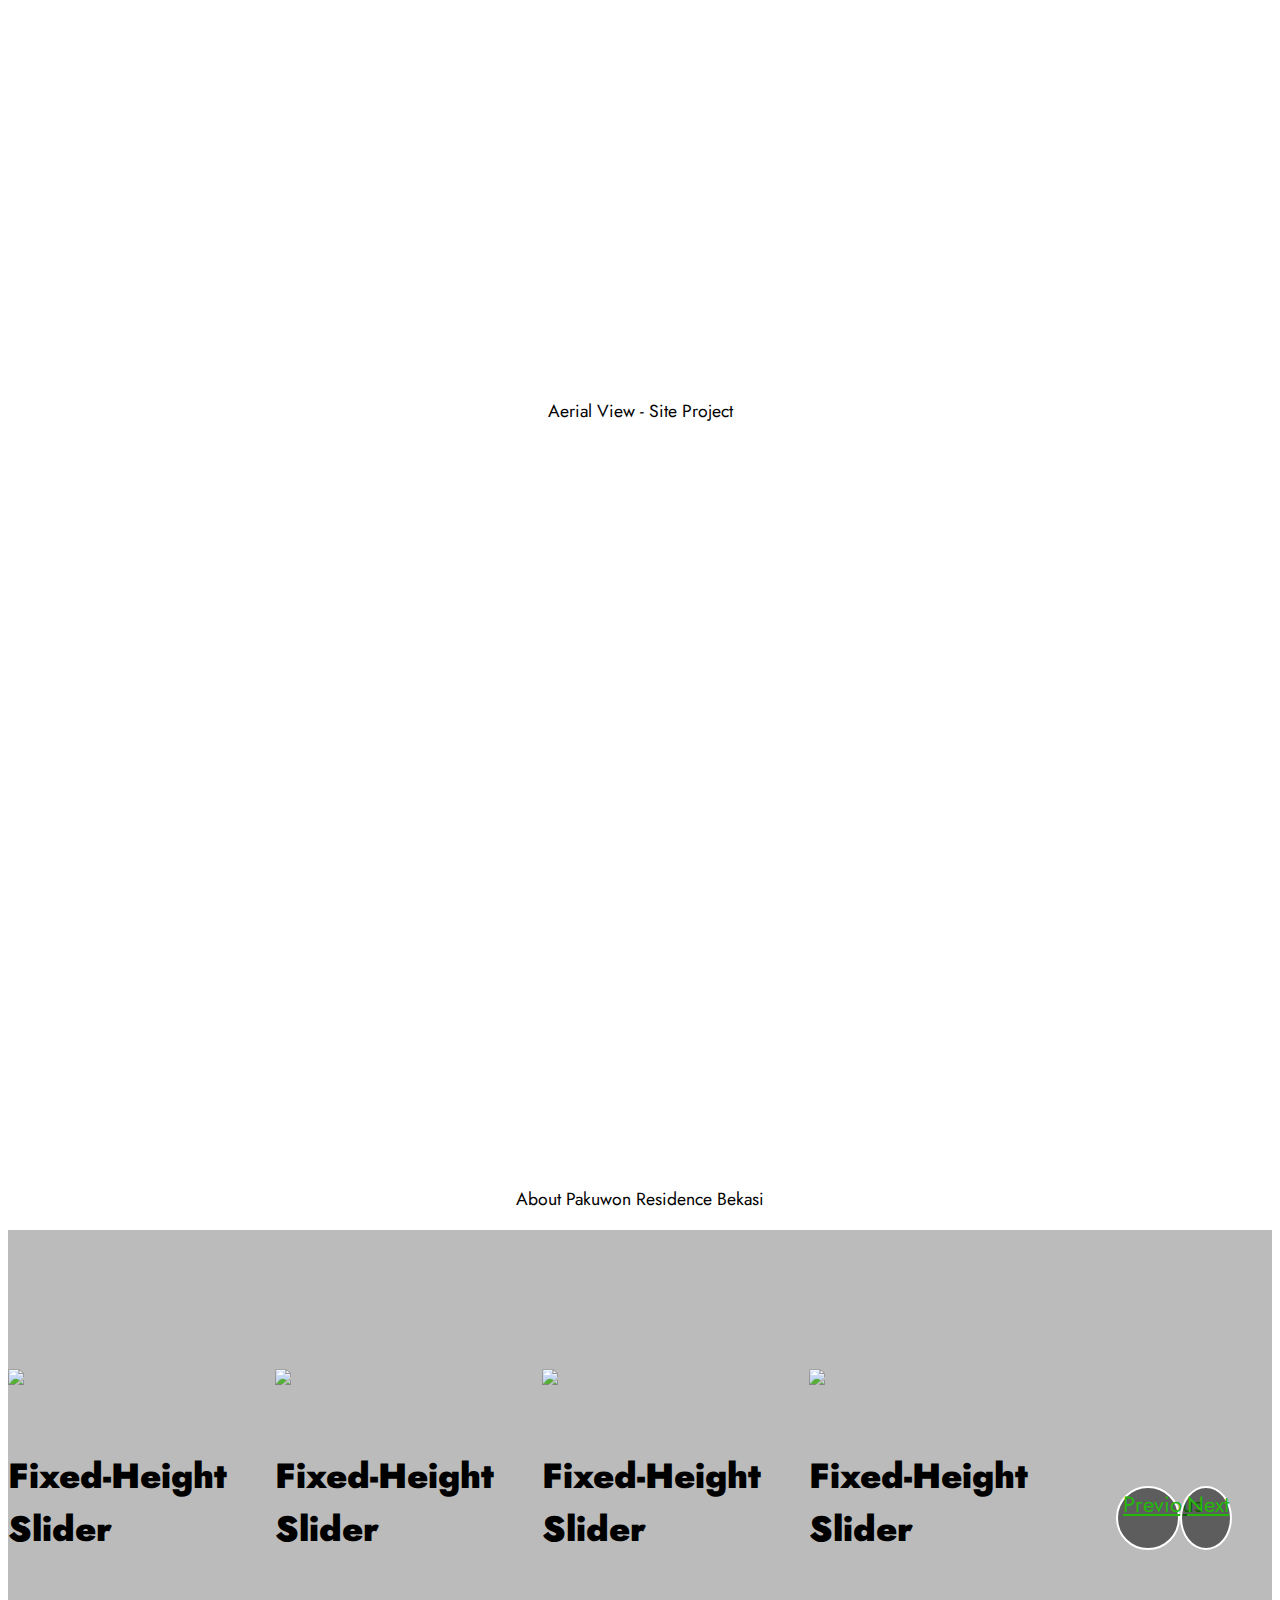
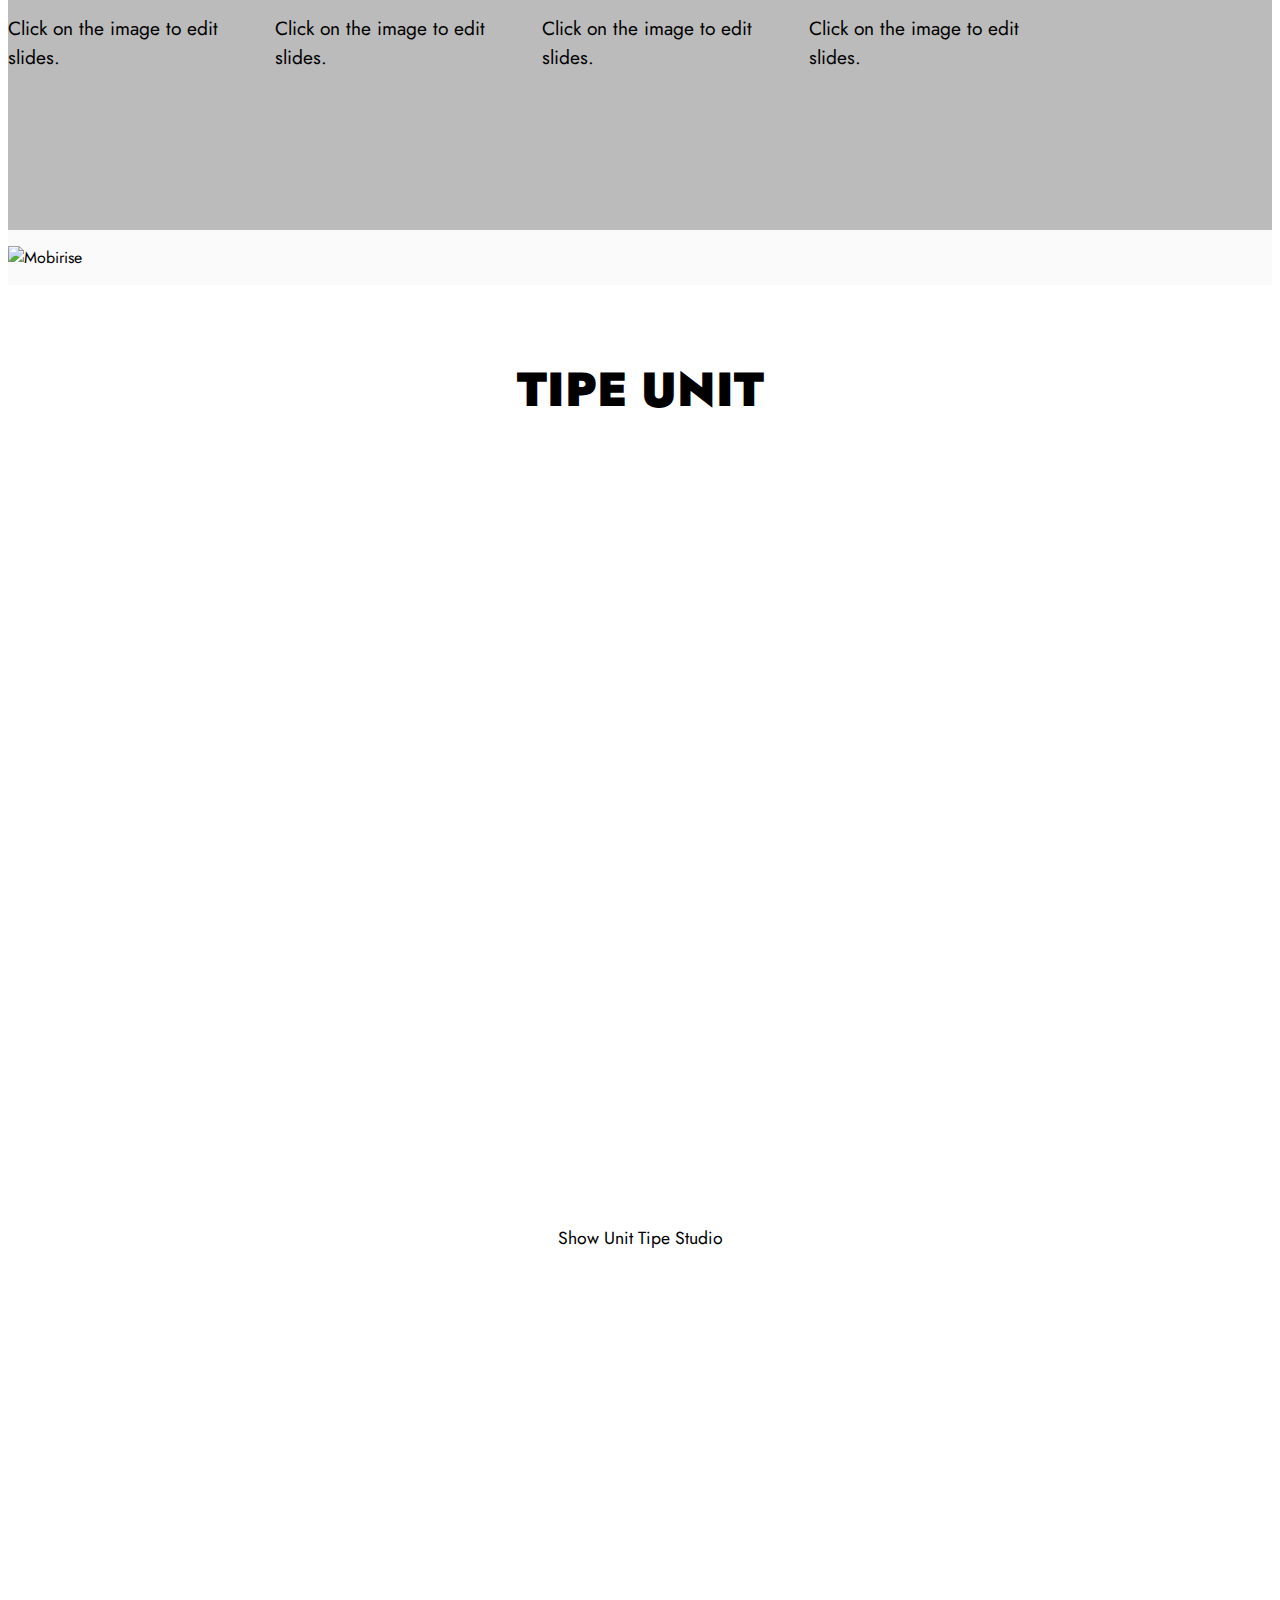
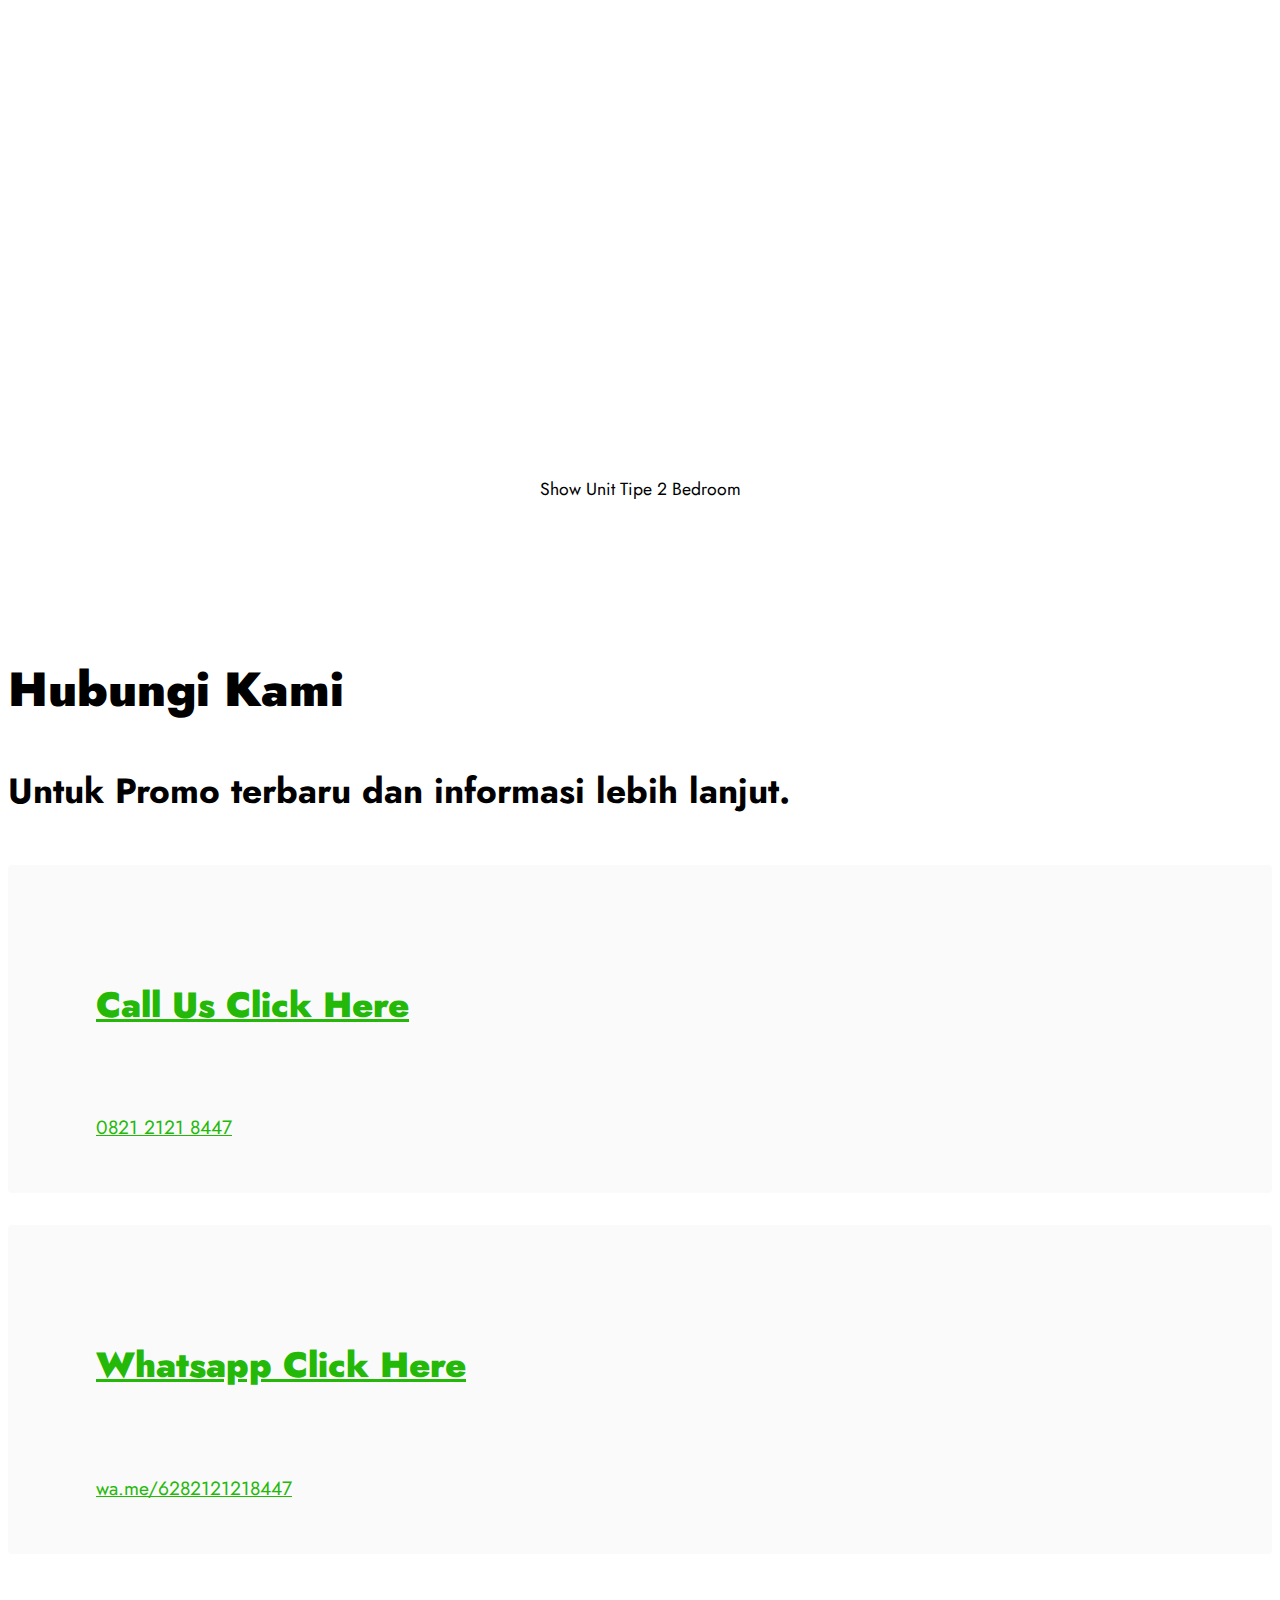
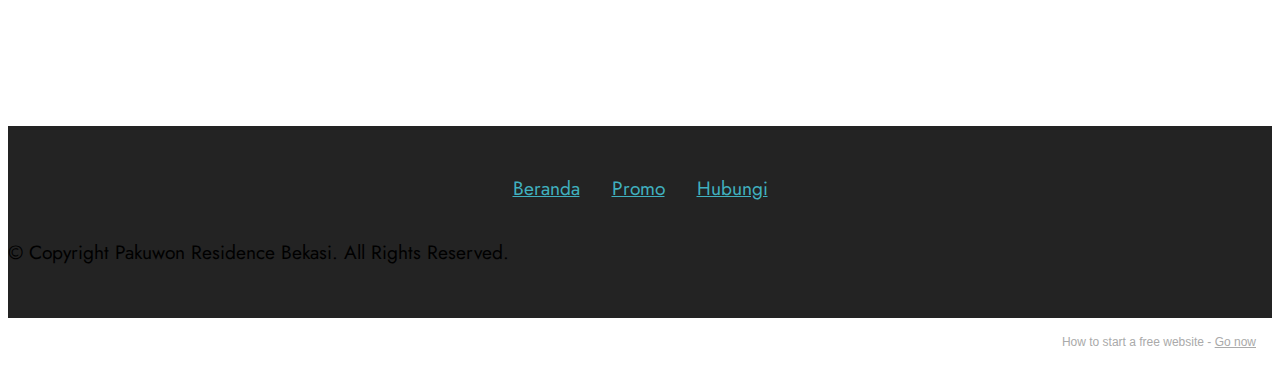
==== commit a01f097e: "Slider Edit" ====
--- a/pakuwonresidence.html
+++ b/pakuwonresidence.html
@@ -140,12 +140,12 @@
     <div class="container-fluid">
         <div class="row justify-content-center">
             <div class="col-12 col-md-10 col-lg-12">
-                <div class="carousel slide" id="suCtSeFoHR" data-interval="5000">
+                <div class="carousel slide" id="suDkI0WUEg" data-interval="5000">
                     
                     <ol class="carousel-indicators">
-                        <li data-slide-to="0" class="active" data-target="#suCtSeFoHR"></li>
-                        <li data-slide-to="1" data-target="#suCtSeFoHR"></li>
-                        <li data-slide-to="2" data-target="#suCtSeFoHR"></li><li data-slide-to="3" data-target="#suCtSeFoHR"></li>
+                        <li data-slide-to="0" class="active" data-target="#suDkI0WUEg"></li>
+                        <li data-slide-to="1" data-target="#suDkI0WUEg"></li>
+                        <li data-slide-to="2" data-target="#suDkI0WUEg"></li><li data-slide-to="3" data-target="#suDkI0WUEg"></li>
                     </ol>
                     <div class="carousel-inner">
                         <div class="carousel-item slider-image item active">
@@ -196,11 +196,11 @@
                             </div>
                         </div>
                     </div>
-                    <a class="carousel-control carousel-control-prev" role="button" data-slide="prev" href="#suCtSeFoHR">
+                    <a class="carousel-control carousel-control-prev" role="button" data-slide="prev" href="#suDkI0WUEg">
                         <span class="mobi-mbri mobi-mbri-arrow-prev" aria-hidden="true"></span>
                         <span class="sr-only">Previous</span>
                     </a>
-                    <a class="carousel-control carousel-control-next" role="button" data-slide="next" href="#suCtSeFoHR">
+                    <a class="carousel-control carousel-control-next" role="button" data-slide="next" href="#suDkI0WUEg">
                         <span class="mobi-mbri mobi-mbri-arrow-next" aria-hidden="true"></span>
                         <span class="sr-only">Next</span>
                     </a>
@@ -366,7 +366,7 @@
             </div>
         </div>
     </div>
-</section><section style="background-color: #fff; font-family: -apple-system, BlinkMacSystemFont, 'Segoe UI', 'Roboto', 'Helvetica Neue', Arial, sans-serif; color:#aaa; font-size:12px; padding: 0; align-items: center; display: flex;"><a href="https://mobirise.site/t" style="flex: 1 1; height: 3rem; padding-left: 1rem;"></a><p style="flex: 0 0 auto; margin:0; padding-right:1rem;"><a href="https://mobirise.site" style="color:#aaa;">mobirise.com</a> easy maker</p></section><script src="assets/web/assets/jquery/jquery.min.js"></script>  <script src="assets/popper/popper.min.js"></script>  <script src="assets/tether/tether.min.js"></script>  <script src="assets/bootstrap/js/bootstrap.min.js"></script>  <script src="assets/smoothscroll/smooth-scroll.js"></script>  <script src="assets/parallax/jarallax.min.js"></script>  <script src="assets/playervimeo/vimeo_player.js"></script>  <script src="assets/dropdown/js/nav-dropdown.js"></script>  <script src="assets/dropdown/js/navbar-dropdown.js"></script>  <script src="assets/touchswipe/jquery.touch-swipe.min.js"></script>  <script src="assets/theme/js/script.js"></script>  
+</section><section style="background-color: #fff; font-family: -apple-system, BlinkMacSystemFont, 'Segoe UI', 'Roboto', 'Helvetica Neue', Arial, sans-serif; color:#aaa; font-size:12px; padding: 0; align-items: center; display: flex;"><a href="https://mobirise.site/u" style="flex: 1 1; height: 3rem; padding-left: 1rem;"></a><p style="flex: 0 0 auto; margin:0; padding-right:1rem;">How to start a free website - <a href="https://mobirise.site/x" style="color:#aaa;">Go now</a></p></section><script src="assets/web/assets/jquery/jquery.min.js"></script>  <script src="assets/popper/popper.min.js"></script>  <script src="assets/tether/tether.min.js"></script>  <script src="assets/bootstrap/js/bootstrap.min.js"></script>  <script src="assets/smoothscroll/smooth-scroll.js"></script>  <script src="assets/parallax/jarallax.min.js"></script>  <script src="assets/playervimeo/vimeo_player.js"></script>  <script src="assets/dropdown/js/nav-dropdown.js"></script>  <script src="assets/dropdown/js/navbar-dropdown.js"></script>  <script src="assets/touchswipe/jquery.touch-swipe.min.js"></script>  <script src="assets/theme/js/script.js"></script>  
   
   
 </body>
--- a/assets/mobirise/css/mbr-additional.css
+++ b/assets/mobirise/css/mbr-additional.css
@@ -0,0 +1,2130 @@
+@import url(https://fonts.googleapis.com/css?family=Jost:100,200,300,400,500,600,700,800,900,100i,200i,300i,400i,500i,600i,700i,800i,900i&display=swap);
+
+
+
+
+
+body {
+  font-family: Jost;
+}
+.display-1 {
+  font-family: 'Jost', sans-serif;
+  font-size: 4.6rem;
+  line-height: 1.1;
+}
+.display-1 > .mbr-iconfont {
+  font-size: 5.75rem;
+}
+.display-2 {
+  font-family: 'Jost', sans-serif;
+  font-size: 3rem;
+  line-height: 1.1;
+}
+.display-2 > .mbr-iconfont {
+  font-size: 3.75rem;
+}
+.display-4 {
+  font-family: 'Jost', sans-serif;
+  font-size: 1.1rem;
+  line-height: 1.5;
+}
+.display-4 > .mbr-iconfont {
+  font-size: 1.375rem;
+}
+.display-5 {
+  font-family: 'Jost', sans-serif;
+  font-size: 2.2rem;
+  line-height: 1.5;
+}
+.display-5 > .mbr-iconfont {
+  font-size: 2.75rem;
+}
+.display-7 {
+  font-family: 'Jost', sans-serif;
+  font-size: 1.2rem;
+  line-height: 1.5;
+}
+.display-7 > .mbr-iconfont {
+  font-size: 1.5rem;
+}
+/* ---- Fluid typography for mobile devices ---- */
+/* 1.4 - font scale ratio ( bootstrap == 1.42857 ) */
+/* 100vw - current viewport width */
+/* (48 - 20)  48 == 48rem == 768px, 20 == 20rem == 320px(minimal supported viewport) */
+/* 0.65 - min scale variable, may vary */
+@media (max-width: 992px) {
+  .display-1 {
+    font-size: 3.68rem;
+  }
+}
+@media (max-width: 768px) {
+  .display-1 {
+    font-size: 3.22rem;
+    font-size: calc( 2.26rem + (4.6 - 2.26) * ((100vw - 20rem) / (48 - 20)));
+    line-height: calc( 1.1 * (2.26rem + (4.6 - 2.26) * ((100vw - 20rem) / (48 - 20))));
+  }
+  .display-2 {
+    font-size: 2.4rem;
+    font-size: calc( 1.7rem + (3 - 1.7) * ((100vw - 20rem) / (48 - 20)));
+    line-height: calc( 1.3 * (1.7rem + (3 - 1.7) * ((100vw - 20rem) / (48 - 20))));
+  }
+  .display-4 {
+    font-size: 0.88rem;
+    font-size: calc( 1.0350000000000001rem + (1.1 - 1.0350000000000001) * ((100vw - 20rem) / (48 - 20)));
+    line-height: calc( 1.4 * (1.0350000000000001rem + (1.1 - 1.0350000000000001) * ((100vw - 20rem) / (48 - 20))));
+  }
+  .display-5 {
+    font-size: 1.76rem;
+    font-size: calc( 1.42rem + (2.2 - 1.42) * ((100vw - 20rem) / (48 - 20)));
+    line-height: calc( 1.4 * (1.42rem + (2.2 - 1.42) * ((100vw - 20rem) / (48 - 20))));
+  }
+  .display-7 {
+    font-size: 0.96rem;
+    font-size: calc( 1.07rem + (1.2 - 1.07) * ((100vw - 20rem) / (48 - 20)));
+    line-height: calc( 1.4 * (1.07rem + (1.2 - 1.07) * ((100vw - 20rem) / (48 - 20))));
+  }
+}
+/* Buttons */
+.btn {
+  padding: 0.6rem 1.2rem;
+  border-radius: 4px;
+}
+.btn-sm {
+  padding: 0.6rem 1.2rem;
+  border-radius: 4px;
+}
+.btn-md {
+  padding: 0.6rem 1.2rem;
+  border-radius: 4px;
+}
+.btn-lg {
+  padding: 1rem 2.6rem;
+  border-radius: 4px;
+}
+.bg-primary {
+  background-color: #24b908 !important;
+}
+.bg-success {
+  background-color: #40b0bf !important;
+}
+.bg-info {
+  background-color: #47b5ed !important;
+}
+.bg-warning {
+  background-color: #ffe161 !important;
+}
+.bg-danger {
+  background-color: #ff9966 !important;
+}
+.btn-primary,
+.btn-primary:active {
+  background-color: #24b908 !important;
+  border-color: #24b908 !important;
+  color: #ffffff !important;
+  box-shadow: 0 2px 2px 0 rgba(0, 0, 0, 0.2);
+}
+.btn-primary:hover,
+.btn-primary:focus,
+.btn-primary.focus,
+.btn-primary.active {
+  color: #ffffff !important;
+  background-color: #146604 !important;
+  border-color: #146604 !important;
+  box-shadow: 0 2px 5px 0 rgba(0, 0, 0, 0.2);
+}
+.btn-primary.disabled,
+.btn-primary:disabled {
+  color: #ffffff !important;
+  background-color: #146604 !important;
+  border-color: #146604 !important;
+}
+.btn-secondary,
+.btn-secondary:active {
+  background-color: #ff6666 !important;
+  border-color: #ff6666 !important;
+  color: #ffffff !important;
+  box-shadow: 0 2px 2px 0 rgba(0, 0, 0, 0.2);
+}
+.btn-secondary:hover,
+.btn-secondary:focus,
+.btn-secondary.focus,
+.btn-secondary.active {
+  color: #ffffff !important;
+  background-color: #ff0f0f !important;
+  border-color: #ff0f0f !important;
+  box-shadow: 0 2px 5px 0 rgba(0, 0, 0, 0.2);
+}
+.btn-secondary.disabled,
+.btn-secondary:disabled {
+  color: #ffffff !important;
+  background-color: #ff0f0f !important;
+  border-color: #ff0f0f !important;
+}
+.btn-info,
+.btn-info:active {
+  background-color: #47b5ed !important;
+  border-color: #47b5ed !important;
+  color: #ffffff !important;
+  box-shadow: 0 2px 2px 0 rgba(0, 0, 0, 0.2);
+}
+.btn-info:hover,
+.btn-info:focus,
+.btn-info.focus,
+.btn-info.active {
+  color: #ffffff !important;
+  background-color: #148cca !important;
+  border-color: #148cca !important;
+  box-shadow: 0 2px 5px 0 rgba(0, 0, 0, 0.2);
+}
+.btn-info.disabled,
+.btn-info:disabled {
+  color: #ffffff !important;
+  background-color: #148cca !important;
+  border-color: #148cca !important;
+}
+.btn-success,
+.btn-success:active {
+  background-color: #40b0bf !important;
+  border-color: #40b0bf !important;
+  color: #ffffff !important;
+  box-shadow: 0 2px 2px 0 rgba(0, 0, 0, 0.2);
+}
+.btn-success:hover,
+.btn-success:focus,
+.btn-success.focus,
+.btn-success.active {
+  color: #ffffff !important;
+  background-color: #2a747e !important;
+  border-color: #2a747e !important;
+  box-shadow: 0 2px 5px 0 rgba(0, 0, 0, 0.2);
+}
+.btn-success.disabled,
+.btn-success:disabled {
+  color: #ffffff !important;
+  background-color: #2a747e !important;
+  border-color: #2a747e !important;
+}
+.btn-warning,
+.btn-warning:active {
+  background-color: #ffe161 !important;
+  border-color: #ffe161 !important;
+  color: #614f00 !important;
+  box-shadow: 0 2px 2px 0 rgba(0, 0, 0, 0.2);
+}
+.btn-warning:hover,
+.btn-warning:focus,
+.btn-warning.focus,
+.btn-warning.active {
+  color: #0a0800 !important;
+  background-color: #ffd10a !important;
+  border-color: #ffd10a !important;
+  box-shadow: 0 2px 5px 0 rgba(0, 0, 0, 0.2);
+}
+.btn-warning.disabled,
+.btn-warning:disabled {
+  color: #614f00 !important;
+  background-color: #ffd10a !important;
+  border-color: #ffd10a !important;
+}
+.btn-danger,
+.btn-danger:active {
+  background-color: #ff9966 !important;
+  border-color: #ff9966 !important;
+  color: #ffffff !important;
+  box-shadow: 0 2px 2px 0 rgba(0, 0, 0, 0.2);
+}
+.btn-danger:hover,
+.btn-danger:focus,
+.btn-danger.focus,
+.btn-danger.active {
+  color: #ffffff !important;
+  background-color: #ff5f0f !important;
+  border-color: #ff5f0f !important;
+  box-shadow: 0 2px 5px 0 rgba(0, 0, 0, 0.2);
+}
+.btn-danger.disabled,
+.btn-danger:disabled {
+  color: #ffffff !important;
+  background-color: #ff5f0f !important;
+  border-color: #ff5f0f !important;
+}
+.btn-white,
+.btn-white:active {
+  background-color: #fafafa !important;
+  border-color: #fafafa !important;
+  color: #7a7a7a !important;
+  box-shadow: 0 2px 2px 0 rgba(0, 0, 0, 0.2);
+}
+.btn-white:hover,
+.btn-white:focus,
+.btn-white.focus,
+.btn-white.active {
+  color: #4f4f4f !important;
+  background-color: #cfcfcf !important;
+  border-color: #cfcfcf !important;
+  box-shadow: 0 2px 5px 0 rgba(0, 0, 0, 0.2);
+}
+.btn-white.disabled,
+.btn-white:disabled {
+  color: #7a7a7a !important;
+  background-color: #cfcfcf !important;
+  border-color: #cfcfcf !important;
+}
+.btn-black,
+.btn-black:active {
+  background-color: #232323 !important;
+  border-color: #232323 !important;
+  color: #ffffff !important;
+  box-shadow: 0 2px 2px 0 rgba(0, 0, 0, 0.2);
+}
+.btn-black:hover,
+.btn-black:focus,
+.btn-black.focus,
+.btn-black.active {
+  color: #ffffff !important;
+  background-color: #000000 !important;
+  border-color: #000000 !important;
+  box-shadow: 0 2px 5px 0 rgba(0, 0, 0, 0.2);
+}
+.btn-black.disabled,
+.btn-black:disabled {
+  color: #ffffff !important;
+  background-color: #000000 !important;
+  border-color: #000000 !important;
+}
+.btn-primary-outline,
+.btn-primary-outline:active {
+  background-color: transparent !important;
+  border-color: transparent;
+  color: #24b908;
+}
+.btn-primary-outline:hover,
+.btn-primary-outline:focus,
+.btn-primary-outline.focus,
+.btn-primary-outline.active {
+  color: #146604 !important;
+  background-color: transparent!important;
+  border-color: transparent!important;
+  box-shadow: none!important;
+}
+.btn-primary-outline.disabled,
+.btn-primary-outline:disabled {
+  color: #ffffff !important;
+  background-color: #24b908 !important;
+  border-color: #24b908 !important;
+}
+.btn-secondary-outline,
+.btn-secondary-outline:active {
+  background-color: transparent !important;
+  border-color: transparent;
+  color: #ff6666;
+}
+.btn-secondary-outline:hover,
+.btn-secondary-outline:focus,
+.btn-secondary-outline.focus,
+.btn-secondary-outline.active {
+  color: #ff0f0f !important;
+  background-color: transparent!important;
+  border-color: transparent!important;
+  box-shadow: none!important;
+}
+.btn-secondary-outline.disabled,
+.btn-secondary-outline:disabled {
+  color: #ffffff !important;
+  background-color: #ff6666 !important;
+  border-color: #ff6666 !important;
+}
+.btn-info-outline,
+.btn-info-outline:active {
+  background-color: transparent !important;
+  border-color: transparent;
+  color: #47b5ed;
+}
+.btn-info-outline:hover,
+.btn-info-outline:focus,
+.btn-info-outline.focus,
+.btn-info-outline.active {
+  color: #148cca !important;
+  background-color: transparent!important;
+  border-color: transparent!important;
+  box-shadow: none!important;
+}
+.btn-info-outline.disabled,
+.btn-info-outline:disabled {
+  color: #ffffff !important;
+  background-color: #47b5ed !important;
+  border-color: #47b5ed !important;
+}
+.btn-success-outline,
+.btn-success-outline:active {
+  background-color: transparent !important;
+  border-color: transparent;
+  color: #40b0bf;
+}
+.btn-success-outline:hover,
+.btn-success-outline:focus,
+.btn-success-outline.focus,
+.btn-success-outline.active {
+  color: #2a747e !important;
+  background-color: transparent!important;
+  border-color: transparent!important;
+  box-shadow: none!important;
+}
+.btn-success-outline.disabled,
+.btn-success-outline:disabled {
+  color: #ffffff !important;
+  background-color: #40b0bf !important;
+  border-color: #40b0bf !important;
+}
+.btn-warning-outline,
+.btn-warning-outline:active {
+  background-color: transparent !important;
+  border-color: transparent;
+  color: #ffe161;
+}
+.btn-warning-outline:hover,
+.btn-warning-outline:focus,
+.btn-warning-outline.focus,
+.btn-warning-outline.active {
+  color: #ffd10a !important;
+  background-color: transparent!important;
+  border-color: transparent!important;
+  box-shadow: none!important;
+}
+.btn-warning-outline.disabled,
+.btn-warning-outline:disabled {
+  color: #614f00 !important;
+  background-color: #ffe161 !important;
+  border-color: #ffe161 !important;
+}
+.btn-danger-outline,
+.btn-danger-outline:active {
+  background-color: transparent !important;
+  border-color: transparent;
+  color: #ff9966;
+}
+.btn-danger-outline:hover,
+.btn-danger-outline:focus,
+.btn-danger-outline.focus,
+.btn-danger-outline.active {
+  color: #ff5f0f !important;
+  background-color: transparent!important;
+  border-color: transparent!important;
+  box-shadow: none!important;
+}
+.btn-danger-outline.disabled,
+.btn-danger-outline:disabled {
+  color: #ffffff !important;
+  background-color: #ff9966 !important;
+  border-color: #ff9966 !important;
+}
+.btn-black-outline,
+.btn-black-outline:active {
+  background-color: transparent !important;
+  border-color: transparent;
+  color: #232323;
+}
+.btn-black-outline:hover,
+.btn-black-outline:focus,
+.btn-black-outline.focus,
+.btn-black-outline.active {
+  color: #000000 !important;
+  background-color: transparent!important;
+  border-color: transparent!important;
+  box-shadow: none!important;
+}
+.btn-black-outline.disabled,
+.btn-black-outline:disabled {
+  color: #ffffff !important;
+  background-color: #232323 !important;
+  border-color: #232323 !important;
+}
+.btn-white-outline,
+.btn-white-outline:active {
+  background-color: transparent !important;
+  border-color: transparent;
+  color: #fafafa;
+}
+.btn-white-outline:hover,
+.btn-white-outline:focus,
+.btn-white-outline.focus,
+.btn-white-outline.active {
+  color: #cfcfcf !important;
+  background-color: transparent!important;
+  border-color: transparent!important;
+  box-shadow: none!important;
+}
+.btn-white-outline.disabled,
+.btn-white-outline:disabled {
+  color: #7a7a7a !important;
+  background-color: #fafafa !important;
+  border-color: #fafafa !important;
+}
+.text-primary {
+  color: #24b908 !important;
+}
+.text-secondary {
+  color: #ff6666 !important;
+}
+.text-success {
+  color: #40b0bf !important;
+}
+.text-info {
+  color: #47b5ed !important;
+}
+.text-warning {
+  color: #ffe161 !important;
+}
+.text-danger {
+  color: #ff9966 !important;
+}
+.text-white {
+  color: #fafafa !important;
+}
+.text-black {
+  color: #232323 !important;
+}
+a.text-primary:hover,
+a.text-primary:focus,
+a.text-primary.active {
+  color: #115704 !important;
+}
+a.text-secondary:hover,
+a.text-secondary:focus,
+a.text-secondary.active {
+  color: #ff0000 !important;
+}
+a.text-success:hover,
+a.text-success:focus,
+a.text-success.active {
+  color: #266a73 !important;
+}
+a.text-info:hover,
+a.text-info:focus,
+a.text-info.active {
+  color: #1283bc !important;
+}
+a.text-warning:hover,
+a.text-warning:focus,
+a.text-warning.active {
+  color: #facb00 !important;
+}
+a.text-danger:hover,
+a.text-danger:focus,
+a.text-danger.active {
+  color: #ff5500 !important;
+}
+a.text-white:hover,
+a.text-white:focus,
+a.text-white.active {
+  color: #c7c7c7 !important;
+}
+a.text-black:hover,
+a.text-black:focus,
+a.text-black.active {
+  color: #000000 !important;
+}
+a[class*="text-"]:not(.nav-link):not(.dropdown-item):not([role]):not(.navbar-caption) {
+  position: relative;
+  background-image: transparent;
+  background-size: 10000px 2px;
+  background-repeat: no-repeat;
+  background-position: 0px 1.2em;
+  background-position: -10000px 1.2em;
+}
+a[class*="text-"]:not(.nav-link):not(.dropdown-item):not([role]):not(.navbar-caption):hover {
+  transition: background-position 2s ease-in-out;
+  background-image: linear-gradient(currentColor 50%, currentColor 50%);
+  background-position: 0px 1.2em;
+}
+.nav-tabs .nav-link.active {
+  color: #24b908;
+}
+.nav-tabs .nav-link:not(.active) {
+  color: #232323;
+}
+.alert-success {
+  background-color: #70c770;
+}
+.alert-info {
+  background-color: #47b5ed;
+}
+.alert-warning {
+  background-color: #ffe161;
+}
+.alert-danger {
+  background-color: #ff9966;
+}
+.mbr-gallery-filter li.active .btn {
+  background-color: #24b908;
+  border-color: #24b908;
+  color: #ffffff;
+}
+.mbr-gallery-filter li.active .btn:focus {
+  box-shadow: none;
+}
+a,
+a:hover {
+  color: #24b908;
+}
+.mbr-plan-header.bg-primary .mbr-plan-subtitle,
+.mbr-plan-header.bg-primary .mbr-plan-price-desc {
+  color: #65f749;
+}
+.mbr-plan-header.bg-success .mbr-plan-subtitle,
+.mbr-plan-header.bg-success .mbr-plan-price-desc {
+  color: #a0d8df;
+}
+.mbr-plan-header.bg-info .mbr-plan-subtitle,
+.mbr-plan-header.bg-info .mbr-plan-price-desc {
+  color: #ffffff;
+}
+.mbr-plan-header.bg-warning .mbr-plan-subtitle,
+.mbr-plan-header.bg-warning .mbr-plan-price-desc {
+  color: #ffffff;
+}
+.mbr-plan-header.bg-danger .mbr-plan-subtitle,
+.mbr-plan-header.bg-danger .mbr-plan-price-desc {
+  color: #ffffff;
+}
+/* Scroll to top button*/
+.scrollToTop_wraper {
+  display: none;
+}
+.form-control {
+  font-family: 'Jost', sans-serif;
+  font-size: 1.1rem;
+  line-height: 1.5;
+  font-weight: 400;
+}
+.form-control > .mbr-iconfont {
+  font-size: 1.375rem;
+}
+.form-control:hover,
+.form-control:focus {
+  box-shadow: rgba(0, 0, 0, 0.07) 0px 1px 1px 0px, rgba(0, 0, 0, 0.07) 0px 1px 3px 0px, rgba(0, 0, 0, 0.03) 0px 0px 0px 1px;
+  border-color: #24b908 !important;
+}
+.form-control:-webkit-input-placeholder {
+  font-family: 'Jost', sans-serif;
+  font-size: 1.1rem;
+  line-height: 1.5;
+  font-weight: 400;
+}
+.form-control:-webkit-input-placeholder > .mbr-iconfont {
+  font-size: 1.375rem;
+}
+blockquote {
+  border-color: #24b908;
+}
+/* Forms */
+.jq-selectbox li:hover,
+.jq-selectbox li.selected {
+  background-color: #24b908;
+  color: #ffffff;
+}
+.jq-number__spin {
+  transition: 0.25s ease;
+}
+.jq-number__spin:hover {
+  border-color: #24b908;
+}
+.jq-selectbox .jq-selectbox__trigger-arrow,
+.jq-number__spin.minus:after,
+.jq-number__spin.plus:after {
+  transition: 0.4s;
+  border-top-color: #353535;
+  border-bottom-color: #353535;
+}
+.jq-selectbox:hover .jq-selectbox__trigger-arrow,
+.jq-number__spin.minus:hover:after,
+.jq-number__spin.plus:hover:after {
+  border-top-color: #24b908;
+  border-bottom-color: #24b908;
+}
+.xdsoft_datetimepicker .xdsoft_calendar td.xdsoft_default,
+.xdsoft_datetimepicker .xdsoft_calendar td.xdsoft_current,
+.xdsoft_datetimepicker .xdsoft_timepicker .xdsoft_time_box > div > div.xdsoft_current {
+  color: #000000 !important;
+  background-color: #24b908 !important;
+  box-shadow: none !important;
+}
+.xdsoft_datetimepicker .xdsoft_calendar td:hover,
+.xdsoft_datetimepicker .xdsoft_timepicker .xdsoft_time_box > div > div:hover {
+  color: #000000 !important;
+  background: #ff6666 !important;
+  box-shadow: none !important;
+}
+.lazy-bg {
+  background-image: none !important;
+}
+.lazy-placeholder:not(section),
+.lazy-none {
+  display: block;
+  position: relative;
+  padding-bottom: 56.25%;
+  width: 100%;
+  height: auto;
+}
+iframe.lazy-placeholder,
+.lazy-placeholder:after {
+  content: '';
+  position: absolute;
+  width: 200px;
+  height: 200px;
+  background: transparent no-repeat center;
+  background-size: contain;
+  top: 50%;
+  left: 50%;
+  transform: translateX(-50%) translateY(-50%);
+  background-image: url("data:image/svg+xml;charset=UTF-8,%3csvg width='32' height='32' viewBox='0 0 64 64' xmlns='http://www.w3.org/2000/svg' stroke='%2324b908' %3e%3cg fill='none' fill-rule='evenodd'%3e%3cg transform='translate(16 16)' stroke-width='2'%3e%3ccircle stroke-opacity='.5' cx='16' cy='16' r='16'/%3e%3cpath d='M32 16c0-9.94-8.06-16-16-16'%3e%3canimateTransform attributeName='transform' type='rotate' from='0 16 16' to='360 16 16' dur='1s' repeatCount='indefinite'/%3e%3c/path%3e%3c/g%3e%3c/g%3e%3c/svg%3e");
+}
+section.lazy-placeholder:after {
+  opacity: 0.5;
+}
+body {
+  overflow-x: hidden;
+}
+a {
+  transition: color 0.6s;
+}
+.cid-s48MCQYojq {
+  background-image: url("../../../assets/images/tower-amor-1920x1080.jpg");
+}
+.cid-s48MCQYojq .mbr-section-title {
+  text-align: center;
+  color: #1109a1;
+}
+.cid-s48MCQYojq .mbr-text,
+.cid-s48MCQYojq .mbr-section-btn {
+  color: #232323;
+  text-align: center;
+}
+@media (max-width: 991px) {
+  .cid-s48MCQYojq .mbr-section-title,
+  .cid-s48MCQYojq .mbr-section-btn,
+  .cid-s48MCQYojq .mbr-text {
+    text-align: center;
+  }
+}
+.cid-s48udlf8KU {
+  padding-top: 1rem;
+  padding-bottom: 0rem;
+  background-color: #ffffff;
+}
+.cid-s48udlf8KU .mbr-section-title {
+  text-align: center;
+}
+.cid-s48udlf8KU .mbr-section-subtitle {
+  text-align: center;
+}
+.cid-s48upRUlSD {
+  padding-top: 1rem;
+  padding-bottom: 0rem;
+  background-color: #bbbbbb;
+}
+@media (max-width: 991px) {
+  .cid-s48upRUlSD .image-wrapper {
+    margin-bottom: 1rem;
+  }
+}
+.cid-s48upRUlSD .row {
+  flex-direction: row-reverse;
+}
+.cid-s48upRUlSD img {
+  width: 100%;
+}
+.cid-ssKq5LCdY0 {
+  padding-top: 1rem;
+  padding-bottom: 0rem;
+  background-color: #ffffff;
+}
+.cid-ssKq5LCdY0 .video-wrapper iframe {
+  width: 100%;
+}
+.cid-ssKq5LCdY0 .mbr-section-title,
+.cid-ssKq5LCdY0 .mbr-section-subtitle,
+.cid-ssKq5LCdY0 .mbr-text {
+  text-align: center;
+}
+.cid-ssRMUwB2dI {
+  padding-top: 0rem;
+  padding-bottom: 0rem;
+  background-color: #ffffff;
+}
+.cid-ssKvKdCGPl {
+  padding-top: 0rem;
+  padding-bottom: 0rem;
+  background-color: #bbbbbb;
+}
+.cid-ssKvKdCGPl .mbr-overlay {
+  z-index: 1;
+}
+@media (min-width: 992px) {
+  .cid-ssKvKdCGPl .carousel {
+    min-height: 600px;
+  }
+  .cid-ssKvKdCGPl .carousel img {
+    max-height: 600px;
+    object-fit: contain;
+  }
+}
+@media (max-width: 991px) and (min-width: 768px) {
+  .cid-ssKvKdCGPl .carousel {
+    min-height: 390px;
+  }
+  .cid-ssKvKdCGPl .carousel img {
+    max-height: 390px;
+    object-fit: contain;
+  }
+}
+@media (max-width: 767px) {
+  .cid-ssKvKdCGPl .carousel {
+    min-height: 330px;
+  }
+  .cid-ssKvKdCGPl .carousel img {
+    max-height: 330px;
+    object-fit: contain;
+  }
+  .cid-ssKvKdCGPl .container .carousel-control {
+    margin-bottom: 0;
+  }
+  .cid-ssKvKdCGPl .content-slider-wrap {
+    width: 100% !important;
+  }
+}
+.cid-ssKvKdCGPl .carousel,
+.cid-ssKvKdCGPl .carousel-inner {
+  display: flex;
+  align-items: center;
+}
+.cid-ssKvKdCGPl .item-wrapper {
+  width: 100%;
+}
+.cid-ssKvKdCGPl .carousel-caption {
+  bottom: 40px;
+}
+.cid-ssKvKdCGPl .carousel-control:hover {
+  background: #1b1b1b;
+  color: #fff;
+  opacity: 1;
+}
+.cid-ssKvKdCGPl .mobi-mbri-arrow-next {
+  margin-left: 5px;
+}
+.cid-ssKvKdCGPl .mobi-mbri-arrow-prev {
+  margin-right: 5px;
+}
+.cid-ssKvKdCGPl .container .carousel-indicators {
+  margin-bottom: 3px;
+}
+.cid-ssKvKdCGPl .carousel-control {
+  top: 50%;
+  width: 60px;
+  height: 60px;
+  margin-top: -1.5rem;
+  font-size: 22px;
+  background-color: rgba(0, 0, 0, 0.5);
+  border: 2px solid #fff;
+  border-radius: 50%;
+  transition: all 0.3s;
+}
+.cid-ssKvKdCGPl .carousel-control.carousel-control-prev {
+  left: 0;
+  margin-left: 2.5rem;
+}
+.cid-ssKvKdCGPl .carousel-control.carousel-control-next {
+  right: 0;
+  margin-right: 2.5rem;
+}
+@media (max-width: 767px) {
+  .cid-ssKvKdCGPl .carousel-control {
+    top: auto;
+    bottom: 1rem;
+  }
+}
+.cid-ssKvKdCGPl .carousel-indicators {
+  position: absolute;
+  bottom: 0;
+  margin-bottom: 1.5rem !important;
+}
+.cid-ssKvKdCGPl .carousel-indicators li {
+  max-width: 15px;
+  height: 15px;
+  width: 15px;
+  max-height: 15px;
+  margin: 3px;
+  background-color: rgba(0, 0, 0, 0.5);
+  border: 2px solid #fff;
+  border-radius: 50%;
+  opacity: 0.5;
+  transition: all 0.3s;
+}
+.cid-ssKvKdCGPl .carousel-indicators li.active,
+.cid-ssKvKdCGPl .carousel-indicators li:hover {
+  opacity: 0.9;
+}
+.cid-ssKvKdCGPl .carousel-indicators li::after,
+.cid-ssKvKdCGPl .carousel-indicators li::before {
+  content: none;
+}
+.cid-ssKvKdCGPl .carousel-indicators.ie-fix {
+  left: 50%;
+  display: block;
+  width: 60%;
+  margin-left: -30%;
+  text-align: center;
+}
+@media (max-width: 768px) {
+  .cid-ssKvKdCGPl .carousel-indicators {
+    display: none !important;
+  }
+}
+.cid-ssKEFrZ4xC {
+  padding-top: 1rem;
+  padding-bottom: 1rem;
+  background-color: #fafafa;
+}
+@media (max-width: 991px) {
+  .cid-ssKEFrZ4xC .image-wrapper {
+    margin-bottom: 1rem;
+  }
+}
+.cid-ssKEFrZ4xC .row {
+  flex-direction: row-reverse;
+}
+.cid-ssKEFrZ4xC img {
+  width: 100%;
+}
+.cid-ssRNPyAYOW {
+  padding-top: 0rem;
+  padding-bottom: 0rem;
+  background-color: #ffffff;
+}
+.cid-ssKMkBG4Ws {
+  padding-top: 1rem;
+  padding-bottom: 0rem;
+  background-image: url("../../../assets/images/studio-3-1288x475.jpeg");
+}
+.cid-ssKMkBG4Ws .video-wrapper iframe {
+  width: 100%;
+}
+.cid-ssKMkBG4Ws .mbr-section-title,
+.cid-ssKMkBG4Ws .mbr-description {
+  text-align: center;
+}
+@media (min-width: 992px) {
+  .cid-ssKMkBG4Ws .text-wrapper {
+    padding: 2rem;
+  }
+}
+.cid-ssKMlzOAvp {
+  padding-top: 0rem;
+  padding-bottom: 1rem;
+  background-image: url("../../../assets/images/2-bedroom-1-1288x475.jpeg");
+}
+.cid-ssKMlzOAvp .row {
+  flex-direction: row-reverse;
+}
+.cid-ssKMlzOAvp .video-wrapper iframe {
+  width: 100%;
+}
+.cid-ssKMlzOAvp .mbr-section-title,
+.cid-ssKMlzOAvp .mbr-description {
+  text-align: center;
+}
+@media (min-width: 992px) {
+  .cid-ssKMlzOAvp .text-wrapper {
+    padding: 2rem;
+  }
+}
+.cid-ssKGHf8oLp {
+  padding-top: 1rem;
+  padding-bottom: 1rem;
+  background: #ffffff;
+}
+@media (max-width: 767px) {
+  .cid-ssKGHf8oLp .row {
+    flex-direction: column-reverse;
+  }
+  .cid-ssKGHf8oLp .row .map-wrapper {
+    margin-bottom: 2rem;
+  }
+}
+.cid-ssKGHf8oLp .google-map {
+  height: 100%;
+  position: relative;
+}
+.cid-ssKGHf8oLp .google-map iframe {
+  height: 100%;
+  width: 100%;
+}
+.cid-ssKGHf8oLp .google-map [data-state-details] {
+  color: #6b6763;
+  height: 1.5em;
+  margin-top: -0.75em;
+  padding-left: 1.25rem;
+  padding-right: 1.25rem;
+  position: absolute;
+  text-align: center;
+  top: 50%;
+  width: 100%;
+}
+.cid-ssKGHf8oLp .google-map[data-state] {
+  background: #e9e5dc;
+}
+.cid-ssKGHf8oLp .google-map[data-state="loading"] [data-state-details] {
+  display: none;
+}
+.cid-ssKGHf8oLp .image-wrapper {
+  display: flex;
+  align-items: center;
+}
+.cid-ssKGHf8oLp .card-wrapper {
+  display: flex;
+  border-radius: 4px;
+  background: #fafafa;
+}
+.cid-ssKGHf8oLp .card-wrapper:not(:nth-last-child(1)) {
+  margin-bottom: 2rem;
+}
+@media (max-width: 991px) {
+  .cid-ssKGHf8oLp .card-wrapper {
+    padding: 1rem 2rem;
+  }
+}
+@media (min-width: 992px) {
+  .cid-ssKGHf8oLp .card-wrapper {
+    padding: 2rem 4rem;
+  }
+}
+.cid-ssKGHf8oLp .mbr-iconfont {
+  font-size: 2rem;
+  padding-right: 1.5rem;
+  color: #24b908;
+}
+.cid-s48OLK6784 {
+  z-index: 1000;
+  width: 100%;
+  position: relative;
+  min-height: 60px;
+}
+.cid-s48OLK6784 nav.navbar {
+  position: fixed;
+}
+.cid-s48OLK6784 .dropdown-item:before {
+  font-family: Moririse2 !important;
+  content: '\e966';
+  display: inline-block;
+  width: 0;
+  position: absolute;
+  left: 1rem;
+  top: 0.5rem;
+  margin-right: 0.5rem;
+  line-height: 1;
+  font-size: inherit;
+  vertical-align: middle;
+  text-align: center;
+  overflow: hidden;
+  transform: scale(0, 1);
+  transition: all 0.25s ease-in-out;
+}
+.cid-s48OLK6784 .dropdown-menu {
+  padding: 0;
+}
+.cid-s48OLK6784 .dropdown-item {
+  border-bottom: 1px solid #e6e6e6;
+}
+.cid-s48OLK6784 .dropdown-item:hover,
+.cid-s48OLK6784 .dropdown-item:focus {
+  background: #24b908 !important;
+  color: white !important;
+}
+.cid-s48OLK6784 .nav-dropdown .link {
+  padding: 0 0.3em !important;
+  margin: .667em 1em !important;
+}
+.cid-s48OLK6784 .nav-dropdown .link.dropdown-toggle::after {
+  margin-left: 0.5rem;
+  margin-top: 0.2rem;
+}
+.cid-s48OLK6784 .nav-link {
+  position: relative;
+}
+.cid-s48OLK6784 .container {
+  display: flex;
+  margin: auto;
+}
+.cid-s48OLK6784 .iconfont-wrapper {
+  color: #000000 !important;
+  font-size: 1.5rem;
+  padding-right: .5rem;
+}
+.cid-s48OLK6784 .navbar-caption {
+  padding-right: 4rem;
+}
+.cid-s48OLK6784 .dropdown-menu,
+.cid-s48OLK6784 .navbar.opened {
+  background: #bbbbbb !important;
+}
+.cid-s48OLK6784 .nav-item:focus,
+.cid-s48OLK6784 .nav-link:focus {
+  outline: none;
+}
+.cid-s48OLK6784 .dropdown .dropdown-menu .dropdown-item {
+  width: auto;
+  transition: all 0.25s ease-in-out;
+}
+.cid-s48OLK6784 .dropdown .dropdown-menu .dropdown-item::after {
+  right: 0.5rem;
+}
+.cid-s48OLK6784 .dropdown .dropdown-menu .dropdown-item .mbr-iconfont {
+  margin-left: -1.8rem;
+  padding-right: 1rem;
+  font-size: inherit;
+}
+.cid-s48OLK6784 .dropdown .dropdown-menu .dropdown-item .mbr-iconfont:before {
+  display: inline-block;
+  transform: scale(1, 1);
+  transition: all 0.25s ease-in-out;
+}
+.cid-s48OLK6784 .collapsed .dropdown-menu .dropdown-item:before {
+  display: none;
+}
+.cid-s48OLK6784 .collapsed .dropdown .dropdown-menu .dropdown-item {
+  padding: 0.235em 1.5em 0.235em 1.5em !important;
+  transition: none;
+  margin: 0 !important;
+}
+.cid-s48OLK6784 .navbar {
+  min-height: 77px;
+  transition: all .3s;
+  border-bottom: 1px solid transparent;
+  background: #bbbbbb;
+}
+.cid-s48OLK6784 .navbar:not(.navbar-short) {
+  border-bottom: 1px solid #e6e6e6;
+}
+.cid-s48OLK6784 .navbar.opened {
+  transition: all .3s;
+}
+.cid-s48OLK6784 .navbar .dropdown-item {
+  padding: .5rem 1.8rem;
+}
+.cid-s48OLK6784 .navbar .navbar-logo img {
+  width: auto;
+}
+.cid-s48OLK6784 .navbar .navbar-collapse {
+  justify-content: flex-end;
+  z-index: 1;
+}
+.cid-s48OLK6784 .navbar.collapsed .nav-item .nav-link::before {
+  display: none;
+}
+.cid-s48OLK6784 .navbar.collapsed.opened .dropdown-menu {
+  top: 0;
+}
+@media (min-width: 992px) {
+  .cid-s48OLK6784 .navbar.collapsed.opened:not(.navbar-short) .navbar-collapse {
+    max-height: calc(98.5vh - 3.8rem);
+  }
+}
+.cid-s48OLK6784 .navbar.collapsed .dropdown-menu .dropdown-submenu {
+  left: 0 !important;
+}
+.cid-s48OLK6784 .navbar.collapsed .dropdown-menu .dropdown-item:after {
+  right: auto;
+}
+.cid-s48OLK6784 .navbar.collapsed .dropdown-menu .dropdown-toggle[data-toggle="dropdown-submenu"]:after {
+  margin-left: 0.5rem;
+  margin-top: 0.2rem;
+  border-top: 0.35em solid;
+  border-right: 0.35em solid transparent;
+  border-left: 0.35em solid transparent;
+  border-bottom: 0;
+  top: 55%;
+}
+.cid-s48OLK6784 .navbar.collapsed ul.navbar-nav li {
+  margin: auto;
+}
+.cid-s48OLK6784 .navbar.collapsed .dropdown-menu .dropdown-item {
+  padding: .25rem 1.5rem;
+  text-align: center;
+}
+.cid-s48OLK6784 .navbar.collapsed .icons-menu {
+  padding-left: 0;
+  padding-right: 0;
+  padding-top: .5rem;
+  padding-bottom: .5rem;
+}
+@media (max-width: 991px) {
+  .cid-s48OLK6784 .navbar .nav-item .nav-link::before {
+    display: none;
+  }
+  .cid-s48OLK6784 .navbar.opened .dropdown-menu {
+    top: 0;
+  }
+  .cid-s48OLK6784 .navbar .dropdown-menu .dropdown-submenu {
+    left: 0 !important;
+  }
+  .cid-s48OLK6784 .navbar .dropdown-menu .dropdown-item:after {
+    right: auto;
+  }
+  .cid-s48OLK6784 .navbar .dropdown-menu .dropdown-toggle[data-toggle="dropdown-submenu"]:after {
+    margin-left: 0.5rem;
+    margin-top: 0.2rem;
+    border-top: 0.35em solid;
+    border-right: 0.35em solid transparent;
+    border-left: 0.35em solid transparent;
+    border-bottom: 0;
+    top: 55%;
+  }
+  .cid-s48OLK6784 .navbar .navbar-logo img {
+    height: 3.8rem !important;
+  }
+  .cid-s48OLK6784 .navbar ul.navbar-nav li {
+    margin: auto;
+  }
+  .cid-s48OLK6784 .navbar .dropdown-menu .dropdown-item {
+    padding: .25rem 1.5rem !important;
+    text-align: center;
+  }
+  .cid-s48OLK6784 .navbar .navbar-brand {
+    flex-shrink: initial;
+    flex-basis: auto;
+    word-break: break-word;
+    padding-right: 2rem;
+  }
+  .cid-s48OLK6784 .navbar .navbar-toggler {
+    flex-basis: auto;
+  }
+  .cid-s48OLK6784 .navbar .icons-menu {
+    padding-left: 0;
+    padding-top: .5rem;
+    padding-bottom: .5rem;
+  }
+}
+.cid-s48OLK6784 .navbar.navbar-short {
+  min-height: 60px;
+}
+.cid-s48OLK6784 .navbar.navbar-short .navbar-logo img {
+  height: 3rem !important;
+}
+.cid-s48OLK6784 .navbar.navbar-short .navbar-brand {
+  padding: 0;
+}
+.cid-s48OLK6784 .navbar-brand {
+  flex-shrink: 0;
+  align-items: center;
+  margin-right: 0;
+  padding: 0;
+  transition: all .3s;
+  word-break: break-word;
+  z-index: 1;
+}
+.cid-s48OLK6784 .navbar-brand .navbar-caption {
+  line-height: inherit !important;
+}
+.cid-s48OLK6784 .navbar-brand .navbar-logo a {
+  outline: none;
+}
+.cid-s48OLK6784 .dropdown-item.active,
+.cid-s48OLK6784 .dropdown-item:active {
+  background-color: transparent;
+}
+.cid-s48OLK6784 .navbar-expand-lg .navbar-nav .nav-link {
+  padding: 0;
+}
+.cid-s48OLK6784 .nav-dropdown .link.dropdown-toggle {
+  margin-right: 1.667em;
+}
+.cid-s48OLK6784 .nav-dropdown .link.dropdown-toggle[aria-expanded="true"] {
+  margin-right: 0;
+  padding: 0.667em 1.667em;
+}
+.cid-s48OLK6784 .navbar.navbar-expand-lg .dropdown .dropdown-menu {
+  background: #bbbbbb;
+}
+.cid-s48OLK6784 .navbar.navbar-expand-lg .dropdown .dropdown-menu .dropdown-submenu {
+  margin: 0;
+  left: 100%;
+}
+.cid-s48OLK6784 .navbar .dropdown.open > .dropdown-menu {
+  display: block;
+}
+.cid-s48OLK6784 ul.navbar-nav {
+  flex-wrap: wrap;
+}
+.cid-s48OLK6784 .navbar-buttons {
+  text-align: center;
+  min-width: 170px;
+}
+.cid-s48OLK6784 button.navbar-toggler {
+  outline: none;
+  width: 31px;
+  height: 20px;
+  cursor: pointer;
+  transition: all .2s;
+  position: relative;
+  align-self: center;
+}
+.cid-s48OLK6784 button.navbar-toggler .hamburger span {
+  position: absolute;
+  right: 0;
+  width: 30px;
+  height: 2px;
+  border-right: 5px;
+  background-color: currentColor;
+}
+.cid-s48OLK6784 button.navbar-toggler .hamburger span:nth-child(1) {
+  top: 0;
+  transition: all .2s;
+}
+.cid-s48OLK6784 button.navbar-toggler .hamburger span:nth-child(2) {
+  top: 8px;
+  transition: all .15s;
+}
+.cid-s48OLK6784 button.navbar-toggler .hamburger span:nth-child(3) {
+  top: 8px;
+  transition: all .15s;
+}
+.cid-s48OLK6784 button.navbar-toggler .hamburger span:nth-child(4) {
+  top: 16px;
+  transition: all .2s;
+}
+.cid-s48OLK6784 nav.opened .hamburger span:nth-child(1) {
+  top: 8px;
+  width: 0;
+  opacity: 0;
+  right: 50%;
+  transition: all .2s;
+}
+.cid-s48OLK6784 nav.opened .hamburger span:nth-child(2) {
+  transform: rotate(45deg);
+  transition: all .25s;
+}
+.cid-s48OLK6784 nav.opened .hamburger span:nth-child(3) {
+  transform: rotate(-45deg);
+  transition: all .25s;
+}
+.cid-s48OLK6784 nav.opened .hamburger span:nth-child(4) {
+  top: 8px;
+  width: 0;
+  opacity: 0;
+  right: 50%;
+  transition: all .2s;
+}
+.cid-s48OLK6784 .navbar-dropdown {
+  padding: .5rem 1rem;
+  position: fixed;
+}
+.cid-s48OLK6784 a.nav-link {
+  display: flex;
+  align-items: center;
+  justify-content: center;
+}
+.cid-s48OLK6784 .icons-menu {
+  flex-wrap: nowrap;
+  display: flex;
+  justify-content: center;
+  padding-left: 1rem;
+  padding-right: 1rem;
+  padding-top: 0.3rem;
+  text-align: center;
+}
+@media screen and (-ms-high-contrast: active), (-ms-high-contrast: none) {
+  .cid-s48OLK6784 .navbar {
+    height: 77px;
+  }
+  .cid-s48OLK6784 .navbar.opened {
+    height: auto;
+  }
+  .cid-s48OLK6784 .nav-item .nav-link:hover::before {
+    width: 175%;
+    max-width: calc(100% + 2rem);
+    left: -1rem;
+  }
+}
+.cid-s48P1Icc8J {
+  padding-top: 2rem;
+  padding-bottom: 2rem;
+  background-color: #232323;
+}
+.cid-s48P1Icc8J .row-links {
+  width: 100%;
+  justify-content: center;
+}
+.cid-s48P1Icc8J .social-row {
+  width: 100%;
+  justify-content: center;
+}
+.cid-s48P1Icc8J .media-container-row {
+  flex-direction: column;
+  justify-content: center;
+  align-items: center;
+}
+.cid-s48P1Icc8J .media-container-row .foot-menu {
+  list-style: none;
+  display: flex;
+  justify-content: center;
+  flex-wrap: wrap;
+  padding: 0;
+  margin-bottom: 0;
+}
+.cid-s48P1Icc8J .media-container-row .foot-menu li {
+  padding: 0 1rem 1rem 1rem;
+}
+.cid-s48P1Icc8J .media-container-row .foot-menu li p {
+  margin: 0;
+}
+.cid-s48P1Icc8J .media-container-row .social-list {
+  padding-left: 0;
+  margin-bottom: 0;
+  list-style: none;
+  display: flex;
+  flex-wrap: wrap;
+  justify-content: flex-end;
+}
+.cid-s48P1Icc8J .media-container-row .social-list .mbr-iconfont-social {
+  font-size: 1.5rem;
+  color: #ffffff;
+}
+.cid-s48P1Icc8J .media-container-row .social-list .soc-item {
+  margin: 0 .5rem;
+}
+.cid-s48P1Icc8J .media-container-row .social-list a {
+  margin: 0;
+  opacity: .5;
+  transition: .2s linear;
+}
+.cid-s48P1Icc8J .media-container-row .social-list a:hover {
+  opacity: 1;
+}
+@media (max-width: 767px) {
+  .cid-s48P1Icc8J .media-container-row .social-list {
+    -webkit-justify-content: center;
+    justify-content: center;
+  }
+}
+.cid-s48P1Icc8J .media-container-row .row-copirayt {
+  word-break: break-word;
+  width: 100%;
+}
+.cid-s48P1Icc8J .media-container-row .row-copirayt p {
+  width: 100%;
+}
+.cid-ssLVHgVrFg {
+  background-image: url("../../../assets/images/1594362895-amor-1920x1080.jpeg");
+}
+.cid-ssLVHgVrFg .mbr-section-title {
+  text-align: center;
+  color: #1109a1;
+}
+.cid-ssLVHgVrFg .mbr-text,
+.cid-ssLVHgVrFg .mbr-section-btn {
+  color: #232323;
+  text-align: center;
+}
+@media (max-width: 991px) {
+  .cid-ssLVHgVrFg .mbr-section-title,
+  .cid-ssLVHgVrFg .mbr-section-btn,
+  .cid-ssLVHgVrFg .mbr-text {
+    text-align: center;
+  }
+}
+.cid-ssLVHhS12J {
+  padding-top: 1rem;
+  padding-bottom: 0rem;
+  background-color: #ffffff;
+}
+.cid-ssLVHhS12J .mbr-section-title {
+  text-align: center;
+}
+.cid-ssLVHhS12J .mbr-section-subtitle {
+  text-align: center;
+}
+.cid-ssLVHj9QCb {
+  padding-top: 1rem;
+  padding-bottom: 0rem;
+  background-color: #bbbbbb;
+}
+@media (max-width: 991px) {
+  .cid-ssLVHj9QCb .image-wrapper {
+    margin-bottom: 1rem;
+  }
+}
+.cid-ssLVHj9QCb .row {
+  flex-direction: row-reverse;
+}
+.cid-ssLVHj9QCb img {
+  width: 100%;
+}
+.cid-ssLVHkiIAE {
+  padding-top: 1rem;
+  padding-bottom: 0rem;
+  background-color: #ffffff;
+}
+.cid-ssLVHkiIAE .video-wrapper iframe {
+  width: 100%;
+}
+.cid-ssLVHkiIAE .mbr-section-title,
+.cid-ssLVHkiIAE .mbr-section-subtitle,
+.cid-ssLVHkiIAE .mbr-text {
+  text-align: center;
+}
+.cid-ssLVHlDn6f {
+  padding-top: 0rem;
+  padding-bottom: 0rem;
+  background-color: #bbbbbb;
+}
+.cid-ssLVHlDn6f .mbr-overlay {
+  z-index: 1;
+}
+@media (min-width: 992px) {
+  .cid-ssLVHlDn6f .carousel {
+    min-height: 600px;
+  }
+  .cid-ssLVHlDn6f .carousel img {
+    max-height: 600px;
+    object-fit: contain;
+  }
+}
+@media (max-width: 991px) and (min-width: 768px) {
+  .cid-ssLVHlDn6f .carousel {
+    min-height: 390px;
+  }
+  .cid-ssLVHlDn6f .carousel img {
+    max-height: 390px;
+    object-fit: contain;
+  }
+}
+@media (max-width: 767px) {
+  .cid-ssLVHlDn6f .carousel {
+    min-height: 330px;
+  }
+  .cid-ssLVHlDn6f .carousel img {
+    max-height: 330px;
+    object-fit: contain;
+  }
+  .cid-ssLVHlDn6f .container .carousel-control {
+    margin-bottom: 0;
+  }
+  .cid-ssLVHlDn6f .content-slider-wrap {
+    width: 100% !important;
+  }
+}
+.cid-ssLVHlDn6f .carousel,
+.cid-ssLVHlDn6f .carousel-inner {
+  display: flex;
+  align-items: center;
+}
+.cid-ssLVHlDn6f .item-wrapper {
+  width: 100%;
+}
+.cid-ssLVHlDn6f .carousel-caption {
+  bottom: 40px;
+}
+.cid-ssLVHlDn6f .carousel-control:hover {
+  background: #1b1b1b;
+  color: #fff;
+  opacity: 1;
+}
+.cid-ssLVHlDn6f .mobi-mbri-arrow-next {
+  margin-left: 5px;
+}
+.cid-ssLVHlDn6f .mobi-mbri-arrow-prev {
+  margin-right: 5px;
+}
+.cid-ssLVHlDn6f .container .carousel-indicators {
+  margin-bottom: 3px;
+}
+.cid-ssLVHlDn6f .carousel-control {
+  top: 50%;
+  width: 60px;
+  height: 60px;
+  margin-top: -1.5rem;
+  font-size: 22px;
+  background-color: rgba(0, 0, 0, 0.5);
+  border: 2px solid #fff;
+  border-radius: 50%;
+  transition: all 0.3s;
+}
+.cid-ssLVHlDn6f .carousel-control.carousel-control-prev {
+  left: 0;
+  margin-left: 2.5rem;
+}
+.cid-ssLVHlDn6f .carousel-control.carousel-control-next {
+  right: 0;
+  margin-right: 2.5rem;
+}
+@media (max-width: 767px) {
+  .cid-ssLVHlDn6f .carousel-control {
+    top: auto;
+    bottom: 1rem;
+  }
+}
+.cid-ssLVHlDn6f .carousel-indicators {
+  position: absolute;
+  bottom: 0;
+  margin-bottom: 1.5rem !important;
+}
+.cid-ssLVHlDn6f .carousel-indicators li {
+  max-width: 15px;
+  height: 15px;
+  width: 15px;
+  max-height: 15px;
+  margin: 3px;
+  background-color: rgba(0, 0, 0, 0.5);
+  border: 2px solid #fff;
+  border-radius: 50%;
+  opacity: 0.5;
+  transition: all 0.3s;
+}
+.cid-ssLVHlDn6f .carousel-indicators li.active,
+.cid-ssLVHlDn6f .carousel-indicators li:hover {
+  opacity: 0.9;
+}
+.cid-ssLVHlDn6f .carousel-indicators li::after,
+.cid-ssLVHlDn6f .carousel-indicators li::before {
+  content: none;
+}
+.cid-ssLVHlDn6f .carousel-indicators.ie-fix {
+  left: 50%;
+  display: block;
+  width: 60%;
+  margin-left: -30%;
+  text-align: center;
+}
+@media (max-width: 768px) {
+  .cid-ssLVHlDn6f .carousel-indicators {
+    display: none !important;
+  }
+}
+.cid-ssLVHnwbKr {
+  padding-top: 1rem;
+  padding-bottom: 1rem;
+  background-color: #fafafa;
+}
+@media (max-width: 991px) {
+  .cid-ssLVHnwbKr .image-wrapper {
+    margin-bottom: 1rem;
+  }
+}
+.cid-ssLVHnwbKr .row {
+  flex-direction: row-reverse;
+}
+.cid-ssLVHnwbKr img {
+  width: 100%;
+}
+.cid-ssLVHoC8iG {
+  padding-top: 1rem;
+  padding-bottom: 0rem;
+  background-image: url("../../../assets/images/studio-3-1288x475.jpeg");
+}
+.cid-ssLVHoC8iG .video-wrapper iframe {
+  width: 100%;
+}
+.cid-ssLVHoC8iG .mbr-section-title,
+.cid-ssLVHoC8iG .mbr-description {
+  text-align: center;
+}
+@media (min-width: 992px) {
+  .cid-ssLVHoC8iG .text-wrapper {
+    padding: 2rem;
+  }
+}
+.cid-ssLVHpHKUx {
+  padding-top: 0rem;
+  padding-bottom: 1rem;
+  background-image: url("../../../assets/images/2-bedroom-1-1288x475.jpeg");
+}
+.cid-ssLVHpHKUx .row {
+  flex-direction: row-reverse;
+}
+.cid-ssLVHpHKUx .video-wrapper iframe {
+  width: 100%;
+}
+.cid-ssLVHpHKUx .mbr-section-title,
+.cid-ssLVHpHKUx .mbr-description {
+  text-align: center;
+}
+@media (min-width: 992px) {
+  .cid-ssLVHpHKUx .text-wrapper {
+    padding: 2rem;
+  }
+}
+.cid-ssLVHr7gpg {
+  padding-top: 1rem;
+  padding-bottom: 1rem;
+  background: #ffffff;
+}
+@media (max-width: 767px) {
+  .cid-ssLVHr7gpg .row {
+    flex-direction: column-reverse;
+  }
+  .cid-ssLVHr7gpg .row .map-wrapper {
+    margin-bottom: 2rem;
+  }
+}
+.cid-ssLVHr7gpg .google-map {
+  height: 100%;
+  position: relative;
+}
+.cid-ssLVHr7gpg .google-map iframe {
+  height: 100%;
+  width: 100%;
+}
+.cid-ssLVHr7gpg .google-map [data-state-details] {
+  color: #6b6763;
+  height: 1.5em;
+  margin-top: -0.75em;
+  padding-left: 1.25rem;
+  padding-right: 1.25rem;
+  position: absolute;
+  text-align: center;
+  top: 50%;
+  width: 100%;
+}
+.cid-ssLVHr7gpg .google-map[data-state] {
+  background: #e9e5dc;
+}
+.cid-ssLVHr7gpg .google-map[data-state="loading"] [data-state-details] {
+  display: none;
+}
+.cid-ssLVHr7gpg .image-wrapper {
+  display: flex;
+  align-items: center;
+}
+.cid-ssLVHr7gpg .card-wrapper {
+  display: flex;
+  border-radius: 4px;
+  background: #fafafa;
+}
+.cid-ssLVHr7gpg .card-wrapper:not(:nth-last-child(1)) {
+  margin-bottom: 2rem;
+}
+@media (max-width: 991px) {
+  .cid-ssLVHr7gpg .card-wrapper {
+    padding: 1rem 2rem;
+  }
+}
+@media (min-width: 992px) {
+  .cid-ssLVHr7gpg .card-wrapper {
+    padding: 2rem 4rem;
+  }
+}
+.cid-ssLVHr7gpg .mbr-iconfont {
+  font-size: 2rem;
+  padding-right: 1.5rem;
+  color: #24b908;
+}
+.cid-ssLVHumIzL {
+  z-index: 1000;
+  width: 100%;
+  position: relative;
+  min-height: 60px;
+}
+.cid-ssLVHumIzL nav.navbar {
+  position: fixed;
+}
+.cid-ssLVHumIzL .dropdown-item:before {
+  font-family: Moririse2 !important;
+  content: '\e966';
+  display: inline-block;
+  width: 0;
+  position: absolute;
+  left: 1rem;
+  top: 0.5rem;
+  margin-right: 0.5rem;
+  line-height: 1;
+  font-size: inherit;
+  vertical-align: middle;
+  text-align: center;
+  overflow: hidden;
+  transform: scale(0, 1);
+  transition: all 0.25s ease-in-out;
+}
+.cid-ssLVHumIzL .dropdown-menu {
+  padding: 0;
+}
+.cid-ssLVHumIzL .dropdown-item {
+  border-bottom: 1px solid #e6e6e6;
+}
+.cid-ssLVHumIzL .dropdown-item:hover,
+.cid-ssLVHumIzL .dropdown-item:focus {
+  background: #24b908 !important;
+  color: white !important;
+}
+.cid-ssLVHumIzL .nav-dropdown .link {
+  padding: 0 0.3em !important;
+  margin: .667em 1em !important;
+}
+.cid-ssLVHumIzL .nav-dropdown .link.dropdown-toggle::after {
+  margin-left: 0.5rem;
+  margin-top: 0.2rem;
+}
+.cid-ssLVHumIzL .nav-link {
+  position: relative;
+}
+.cid-ssLVHumIzL .container {
+  display: flex;
+  margin: auto;
+}
+.cid-ssLVHumIzL .iconfont-wrapper {
+  color: #000000 !important;
+  font-size: 1.5rem;
+  padding-right: .5rem;
+}
+.cid-ssLVHumIzL .navbar-caption {
+  padding-right: 4rem;
+}
+.cid-ssLVHumIzL .dropdown-menu,
+.cid-ssLVHumIzL .navbar.opened {
+  background: #bbbbbb !important;
+}
+.cid-ssLVHumIzL .nav-item:focus,
+.cid-ssLVHumIzL .nav-link:focus {
+  outline: none;
+}
+.cid-ssLVHumIzL .dropdown .dropdown-menu .dropdown-item {
+  width: auto;
+  transition: all 0.25s ease-in-out;
+}
+.cid-ssLVHumIzL .dropdown .dropdown-menu .dropdown-item::after {
+  right: 0.5rem;
+}
+.cid-ssLVHumIzL .dropdown .dropdown-menu .dropdown-item .mbr-iconfont {
+  margin-left: -1.8rem;
+  padding-right: 1rem;
+  font-size: inherit;
+}
+.cid-ssLVHumIzL .dropdown .dropdown-menu .dropdown-item .mbr-iconfont:before {
+  display: inline-block;
+  transform: scale(1, 1);
+  transition: all 0.25s ease-in-out;
+}
+.cid-ssLVHumIzL .collapsed .dropdown-menu .dropdown-item:before {
+  display: none;
+}
+.cid-ssLVHumIzL .collapsed .dropdown .dropdown-menu .dropdown-item {
+  padding: 0.235em 1.5em 0.235em 1.5em !important;
+  transition: none;
+  margin: 0 !important;
+}
+.cid-ssLVHumIzL .navbar {
+  min-height: 77px;
+  transition: all .3s;
+  border-bottom: 1px solid transparent;
+  background: #bbbbbb;
+}
+.cid-ssLVHumIzL .navbar:not(.navbar-short) {
+  border-bottom: 1px solid #e6e6e6;
+}
+.cid-ssLVHumIzL .navbar.opened {
+  transition: all .3s;
+}
+.cid-ssLVHumIzL .navbar .dropdown-item {
+  padding: .5rem 1.8rem;
+}
+.cid-ssLVHumIzL .navbar .navbar-logo img {
+  width: auto;
+}
+.cid-ssLVHumIzL .navbar .navbar-collapse {
+  justify-content: flex-end;
+  z-index: 1;
+}
+.cid-ssLVHumIzL .navbar.collapsed .nav-item .nav-link::before {
+  display: none;
+}
+.cid-ssLVHumIzL .navbar.collapsed.opened .dropdown-menu {
+  top: 0;
+}
+@media (min-width: 992px) {
+  .cid-ssLVHumIzL .navbar.collapsed.opened:not(.navbar-short) .navbar-collapse {
+    max-height: calc(98.5vh - 3.8rem);
+  }
+}
+.cid-ssLVHumIzL .navbar.collapsed .dropdown-menu .dropdown-submenu {
+  left: 0 !important;
+}
+.cid-ssLVHumIzL .navbar.collapsed .dropdown-menu .dropdown-item:after {
+  right: auto;
+}
+.cid-ssLVHumIzL .navbar.collapsed .dropdown-menu .dropdown-toggle[data-toggle="dropdown-submenu"]:after {
+  margin-left: 0.5rem;
+  margin-top: 0.2rem;
+  border-top: 0.35em solid;
+  border-right: 0.35em solid transparent;
+  border-left: 0.35em solid transparent;
+  border-bottom: 0;
+  top: 55%;
+}
+.cid-ssLVHumIzL .navbar.collapsed ul.navbar-nav li {
+  margin: auto;
+}
+.cid-ssLVHumIzL .navbar.collapsed .dropdown-menu .dropdown-item {
+  padding: .25rem 1.5rem;
+  text-align: center;
+}
+.cid-ssLVHumIzL .navbar.collapsed .icons-menu {
+  padding-left: 0;
+  padding-right: 0;
+  padding-top: .5rem;
+  padding-bottom: .5rem;
+}
+@media (max-width: 991px) {
+  .cid-ssLVHumIzL .navbar .nav-item .nav-link::before {
+    display: none;
+  }
+  .cid-ssLVHumIzL .navbar.opened .dropdown-menu {
+    top: 0;
+  }
+  .cid-ssLVHumIzL .navbar .dropdown-menu .dropdown-submenu {
+    left: 0 !important;
+  }
+  .cid-ssLVHumIzL .navbar .dropdown-menu .dropdown-item:after {
+    right: auto;
+  }
+  .cid-ssLVHumIzL .navbar .dropdown-menu .dropdown-toggle[data-toggle="dropdown-submenu"]:after {
+    margin-left: 0.5rem;
+    margin-top: 0.2rem;
+    border-top: 0.35em solid;
+    border-right: 0.35em solid transparent;
+    border-left: 0.35em solid transparent;
+    border-bottom: 0;
+    top: 55%;
+  }
+  .cid-ssLVHumIzL .navbar .navbar-logo img {
+    height: 3.8rem !important;
+  }
+  .cid-ssLVHumIzL .navbar ul.navbar-nav li {
+    margin: auto;
+  }
+  .cid-ssLVHumIzL .navbar .dropdown-menu .dropdown-item {
+    padding: .25rem 1.5rem !important;
+    text-align: center;
+  }
+  .cid-ssLVHumIzL .navbar .navbar-brand {
+    flex-shrink: initial;
+    flex-basis: auto;
+    word-break: break-word;
+    padding-right: 2rem;
+  }
+  .cid-ssLVHumIzL .navbar .navbar-toggler {
+    flex-basis: auto;
+  }
+  .cid-ssLVHumIzL .navbar .icons-menu {
+    padding-left: 0;
+    padding-top: .5rem;
+    padding-bottom: .5rem;
+  }
+}
+.cid-ssLVHumIzL .navbar.navbar-short {
+  min-height: 60px;
+}
+.cid-ssLVHumIzL .navbar.navbar-short .navbar-logo img {
+  height: 3rem !important;
+}
+.cid-ssLVHumIzL .navbar.navbar-short .navbar-brand {
+  padding: 0;
+}
+.cid-ssLVHumIzL .navbar-brand {
+  flex-shrink: 0;
+  align-items: center;
+  margin-right: 0;
+  padding: 0;
+  transition: all .3s;
+  word-break: break-word;
+  z-index: 1;
+}
+.cid-ssLVHumIzL .navbar-brand .navbar-caption {
+  line-height: inherit !important;
+}
+.cid-ssLVHumIzL .navbar-brand .navbar-logo a {
+  outline: none;
+}
+.cid-ssLVHumIzL .dropdown-item.active,
+.cid-ssLVHumIzL .dropdown-item:active {
+  background-color: transparent;
+}
+.cid-ssLVHumIzL .navbar-expand-lg .navbar-nav .nav-link {
+  padding: 0;
+}
+.cid-ssLVHumIzL .nav-dropdown .link.dropdown-toggle {
+  margin-right: 1.667em;
+}
+.cid-ssLVHumIzL .nav-dropdown .link.dropdown-toggle[aria-expanded="true"] {
+  margin-right: 0;
+  padding: 0.667em 1.667em;
+}
+.cid-ssLVHumIzL .navbar.navbar-expand-lg .dropdown .dropdown-menu {
+  background: #bbbbbb;
+}
+.cid-ssLVHumIzL .navbar.navbar-expand-lg .dropdown .dropdown-menu .dropdown-submenu {
+  margin: 0;
+  left: 100%;
+}
+.cid-ssLVHumIzL .navbar .dropdown.open > .dropdown-menu {
+  display: block;
+}
+.cid-ssLVHumIzL ul.navbar-nav {
+  flex-wrap: wrap;
+}
+.cid-ssLVHumIzL .navbar-buttons {
+  text-align: center;
+  min-width: 170px;
+}
+.cid-ssLVHumIzL button.navbar-toggler {
+  outline: none;
+  width: 31px;
+  height: 20px;
+  cursor: pointer;
+  transition: all .2s;
+  position: relative;
+  align-self: center;
+}
+.cid-ssLVHumIzL button.navbar-toggler .hamburger span {
+  position: absolute;
+  right: 0;
+  width: 30px;
+  height: 2px;
+  border-right: 5px;
+  background-color: currentColor;
+}
+.cid-ssLVHumIzL button.navbar-toggler .hamburger span:nth-child(1) {
+  top: 0;
+  transition: all .2s;
+}
+.cid-ssLVHumIzL button.navbar-toggler .hamburger span:nth-child(2) {
+  top: 8px;
+  transition: all .15s;
+}
+.cid-ssLVHumIzL button.navbar-toggler .hamburger span:nth-child(3) {
+  top: 8px;
+  transition: all .15s;
+}
+.cid-ssLVHumIzL button.navbar-toggler .hamburger span:nth-child(4) {
+  top: 16px;
+  transition: all .2s;
+}
+.cid-ssLVHumIzL nav.opened .hamburger span:nth-child(1) {
+  top: 8px;
+  width: 0;
+  opacity: 0;
+  right: 50%;
+  transition: all .2s;
+}
+.cid-ssLVHumIzL nav.opened .hamburger span:nth-child(2) {
+  transform: rotate(45deg);
+  transition: all .25s;
+}
+.cid-ssLVHumIzL nav.opened .hamburger span:nth-child(3) {
+  transform: rotate(-45deg);
+  transition: all .25s;
+}
+.cid-ssLVHumIzL nav.opened .hamburger span:nth-child(4) {
+  top: 8px;
+  width: 0;
+  opacity: 0;
+  right: 50%;
+  transition: all .2s;
+}
+.cid-ssLVHumIzL .navbar-dropdown {
+  padding: .5rem 1rem;
+  position: fixed;
+}
+.cid-ssLVHumIzL a.nav-link {
+  display: flex;
+  align-items: center;
+  justify-content: center;
+}
+.cid-ssLVHumIzL .icons-menu {
+  flex-wrap: nowrap;
+  display: flex;
+  justify-content: center;
+  padding-left: 1rem;
+  padding-right: 1rem;
+  padding-top: 0.3rem;
+  text-align: center;
+}
+@media screen and (-ms-high-contrast: active), (-ms-high-contrast: none) {
+  .cid-ssLVHumIzL .navbar {
+    height: 77px;
+  }
+  .cid-ssLVHumIzL .navbar.opened {
+    height: auto;
+  }
+  .cid-ssLVHumIzL .nav-item .nav-link:hover::before {
+    width: 175%;
+    max-width: calc(100% + 2rem);
+    left: -1rem;
+  }
+}
+.cid-ssLVHwm1wE {
+  padding-top: 2rem;
+  padding-bottom: 2rem;
+  background-color: #232323;
+}
+.cid-ssLVHwm1wE .row-links {
+  width: 100%;
+  justify-content: center;
+}
+.cid-ssLVHwm1wE .social-row {
+  width: 100%;
+  justify-content: center;
+}
+.cid-ssLVHwm1wE .media-container-row {
+  flex-direction: column;
+  justify-content: center;
+  align-items: center;
+}
+.cid-ssLVHwm1wE .media-container-row .foot-menu {
+  list-style: none;
+  display: flex;
+  justify-content: center;
+  flex-wrap: wrap;
+  padding: 0;
+  margin-bottom: 0;
+}
+.cid-ssLVHwm1wE .media-container-row .foot-menu li {
+  padding: 0 1rem 1rem 1rem;
+}
+.cid-ssLVHwm1wE .media-container-row .foot-menu li p {
+  margin: 0;
+}
+.cid-ssLVHwm1wE .media-container-row .social-list {
+  padding-left: 0;
+  margin-bottom: 0;
+  list-style: none;
+  display: flex;
+  flex-wrap: wrap;
+  justify-content: flex-end;
+}
+.cid-ssLVHwm1wE .media-container-row .social-list .mbr-iconfont-social {
+  font-size: 1.5rem;
+  color: #ffffff;
+}
+.cid-ssLVHwm1wE .media-container-row .social-list .soc-item {
+  margin: 0 .5rem;
+}
+.cid-ssLVHwm1wE .media-container-row .social-list a {
+  margin: 0;
+  opacity: .5;
+  transition: .2s linear;
+}
+.cid-ssLVHwm1wE .media-container-row .social-list a:hover {
+  opacity: 1;
+}
+@media (max-width: 767px) {
+  .cid-ssLVHwm1wE .media-container-row .social-list {
+    -webkit-justify-content: center;
+    justify-content: center;
+  }
+}
+.cid-ssLVHwm1wE .media-container-row .row-copirayt {
+  word-break: break-word;
+  width: 100%;
+}
+.cid-ssLVHwm1wE .media-container-row .row-copirayt p {
+  width: 100%;
+}
--- a/assets/mobirise/css/mbr-additional.css
+++ b/assets/mobirise/css/mbr-additional.css
@@ -0,0 +1,2130 @@
+@import url(https://fonts.googleapis.com/css?family=Jost:100,200,300,400,500,600,700,800,900,100i,200i,300i,400i,500i,600i,700i,800i,900i&display=swap);
+
+
+
+
+
+body {
+  font-family: Jost;
+}
+.display-1 {
+  font-family: 'Jost', sans-serif;
+  font-size: 4.6rem;
+  line-height: 1.1;
+}
+.display-1 > .mbr-iconfont {
+  font-size: 5.75rem;
+}
+.display-2 {
+  font-family: 'Jost', sans-serif;
+  font-size: 3rem;
+  line-height: 1.1;
+}
+.display-2 > .mbr-iconfont {
+  font-size: 3.75rem;
+}
+.display-4 {
+  font-family: 'Jost', sans-serif;
+  font-size: 1.1rem;
+  line-height: 1.5;
+}
+.display-4 > .mbr-iconfont {
+  font-size: 1.375rem;
+}
+.display-5 {
+  font-family: 'Jost', sans-serif;
+  font-size: 2.2rem;
+  line-height: 1.5;
+}
+.display-5 > .mbr-iconfont {
+  font-size: 2.75rem;
+}
+.display-7 {
+  font-family: 'Jost', sans-serif;
+  font-size: 1.2rem;
+  line-height: 1.5;
+}
+.display-7 > .mbr-iconfont {
+  font-size: 1.5rem;
+}
+/* ---- Fluid typography for mobile devices ---- */
+/* 1.4 - font scale ratio ( bootstrap == 1.42857 ) */
+/* 100vw - current viewport width */
+/* (48 - 20)  48 == 48rem == 768px, 20 == 20rem == 320px(minimal supported viewport) */
+/* 0.65 - min scale variable, may vary */
+@media (max-width: 992px) {
+  .display-1 {
+    font-size: 3.68rem;
+  }
+}
+@media (max-width: 768px) {
+  .display-1 {
+    font-size: 3.22rem;
+    font-size: calc( 2.26rem + (4.6 - 2.26) * ((100vw - 20rem) / (48 - 20)));
+    line-height: calc( 1.1 * (2.26rem + (4.6 - 2.26) * ((100vw - 20rem) / (48 - 20))));
+  }
+  .display-2 {
+    font-size: 2.4rem;
+    font-size: calc( 1.7rem + (3 - 1.7) * ((100vw - 20rem) / (48 - 20)));
+    line-height: calc( 1.3 * (1.7rem + (3 - 1.7) * ((100vw - 20rem) / (48 - 20))));
+  }
+  .display-4 {
+    font-size: 0.88rem;
+    font-size: calc( 1.0350000000000001rem + (1.1 - 1.0350000000000001) * ((100vw - 20rem) / (48 - 20)));
+    line-height: calc( 1.4 * (1.0350000000000001rem + (1.1 - 1.0350000000000001) * ((100vw - 20rem) / (48 - 20))));
+  }
+  .display-5 {
+    font-size: 1.76rem;
+    font-size: calc( 1.42rem + (2.2 - 1.42) * ((100vw - 20rem) / (48 - 20)));
+    line-height: calc( 1.4 * (1.42rem + (2.2 - 1.42) * ((100vw - 20rem) / (48 - 20))));
+  }
+  .display-7 {
+    font-size: 0.96rem;
+    font-size: calc( 1.07rem + (1.2 - 1.07) * ((100vw - 20rem) / (48 - 20)));
+    line-height: calc( 1.4 * (1.07rem + (1.2 - 1.07) * ((100vw - 20rem) / (48 - 20))));
+  }
+}
+/* Buttons */
+.btn {
+  padding: 0.6rem 1.2rem;
+  border-radius: 4px;
+}
+.btn-sm {
+  padding: 0.6rem 1.2rem;
+  border-radius: 4px;
+}
+.btn-md {
+  padding: 0.6rem 1.2rem;
+  border-radius: 4px;
+}
+.btn-lg {
+  padding: 1rem 2.6rem;
+  border-radius: 4px;
+}
+.bg-primary {
+  background-color: #24b908 !important;
+}
+.bg-success {
+  background-color: #40b0bf !important;
+}
+.bg-info {
+  background-color: #47b5ed !important;
+}
+.bg-warning {
+  background-color: #ffe161 !important;
+}
+.bg-danger {
+  background-color: #ff9966 !important;
+}
+.btn-primary,
+.btn-primary:active {
+  background-color: #24b908 !important;
+  border-color: #24b908 !important;
+  color: #ffffff !important;
+  box-shadow: 0 2px 2px 0 rgba(0, 0, 0, 0.2);
+}
+.btn-primary:hover,
+.btn-primary:focus,
+.btn-primary.focus,
+.btn-primary.active {
+  color: #ffffff !important;
+  background-color: #146604 !important;
+  border-color: #146604 !important;
+  box-shadow: 0 2px 5px 0 rgba(0, 0, 0, 0.2);
+}
+.btn-primary.disabled,
+.btn-primary:disabled {
+  color: #ffffff !important;
+  background-color: #146604 !important;
+  border-color: #146604 !important;
+}
+.btn-secondary,
+.btn-secondary:active {
+  background-color: #ff6666 !important;
+  border-color: #ff6666 !important;
+  color: #ffffff !important;
+  box-shadow: 0 2px 2px 0 rgba(0, 0, 0, 0.2);
+}
+.btn-secondary:hover,
+.btn-secondary:focus,
+.btn-secondary.focus,
+.btn-secondary.active {
+  color: #ffffff !important;
+  background-color: #ff0f0f !important;
+  border-color: #ff0f0f !important;
+  box-shadow: 0 2px 5px 0 rgba(0, 0, 0, 0.2);
+}
+.btn-secondary.disabled,
+.btn-secondary:disabled {
+  color: #ffffff !important;
+  background-color: #ff0f0f !important;
+  border-color: #ff0f0f !important;
+}
+.btn-info,
+.btn-info:active {
+  background-color: #47b5ed !important;
+  border-color: #47b5ed !important;
+  color: #ffffff !important;
+  box-shadow: 0 2px 2px 0 rgba(0, 0, 0, 0.2);
+}
+.btn-info:hover,
+.btn-info:focus,
+.btn-info.focus,
+.btn-info.active {
+  color: #ffffff !important;
+  background-color: #148cca !important;
+  border-color: #148cca !important;
+  box-shadow: 0 2px 5px 0 rgba(0, 0, 0, 0.2);
+}
+.btn-info.disabled,
+.btn-info:disabled {
+  color: #ffffff !important;
+  background-color: #148cca !important;
+  border-color: #148cca !important;
+}
+.btn-success,
+.btn-success:active {
+  background-color: #40b0bf !important;
+  border-color: #40b0bf !important;
+  color: #ffffff !important;
+  box-shadow: 0 2px 2px 0 rgba(0, 0, 0, 0.2);
+}
+.btn-success:hover,
+.btn-success:focus,
+.btn-success.focus,
+.btn-success.active {
+  color: #ffffff !important;
+  background-color: #2a747e !important;
+  border-color: #2a747e !important;
+  box-shadow: 0 2px 5px 0 rgba(0, 0, 0, 0.2);
+}
+.btn-success.disabled,
+.btn-success:disabled {
+  color: #ffffff !important;
+  background-color: #2a747e !important;
+  border-color: #2a747e !important;
+}
+.btn-warning,
+.btn-warning:active {
+  background-color: #ffe161 !important;
+  border-color: #ffe161 !important;
+  color: #614f00 !important;
+  box-shadow: 0 2px 2px 0 rgba(0, 0, 0, 0.2);
+}
+.btn-warning:hover,
+.btn-warning:focus,
+.btn-warning.focus,
+.btn-warning.active {
+  color: #0a0800 !important;
+  background-color: #ffd10a !important;
+  border-color: #ffd10a !important;
+  box-shadow: 0 2px 5px 0 rgba(0, 0, 0, 0.2);
+}
+.btn-warning.disabled,
+.btn-warning:disabled {
+  color: #614f00 !important;
+  background-color: #ffd10a !important;
+  border-color: #ffd10a !important;
+}
+.btn-danger,
+.btn-danger:active {
+  background-color: #ff9966 !important;
+  border-color: #ff9966 !important;
+  color: #ffffff !important;
+  box-shadow: 0 2px 2px 0 rgba(0, 0, 0, 0.2);
+}
+.btn-danger:hover,
+.btn-danger:focus,
+.btn-danger.focus,
+.btn-danger.active {
+  color: #ffffff !important;
+  background-color: #ff5f0f !important;
+  border-color: #ff5f0f !important;
+  box-shadow: 0 2px 5px 0 rgba(0, 0, 0, 0.2);
+}
+.btn-danger.disabled,
+.btn-danger:disabled {
+  color: #ffffff !important;
+  background-color: #ff5f0f !important;
+  border-color: #ff5f0f !important;
+}
+.btn-white,
+.btn-white:active {
+  background-color: #fafafa !important;
+  border-color: #fafafa !important;
+  color: #7a7a7a !important;
+  box-shadow: 0 2px 2px 0 rgba(0, 0, 0, 0.2);
+}
+.btn-white:hover,
+.btn-white:focus,
+.btn-white.focus,
+.btn-white.active {
+  color: #4f4f4f !important;
+  background-color: #cfcfcf !important;
+  border-color: #cfcfcf !important;
+  box-shadow: 0 2px 5px 0 rgba(0, 0, 0, 0.2);
+}
+.btn-white.disabled,
+.btn-white:disabled {
+  color: #7a7a7a !important;
+  background-color: #cfcfcf !important;
+  border-color: #cfcfcf !important;
+}
+.btn-black,
+.btn-black:active {
+  background-color: #232323 !important;
+  border-color: #232323 !important;
+  color: #ffffff !important;
+  box-shadow: 0 2px 2px 0 rgba(0, 0, 0, 0.2);
+}
+.btn-black:hover,
+.btn-black:focus,
+.btn-black.focus,
+.btn-black.active {
+  color: #ffffff !important;
+  background-color: #000000 !important;
+  border-color: #000000 !important;
+  box-shadow: 0 2px 5px 0 rgba(0, 0, 0, 0.2);
+}
+.btn-black.disabled,
+.btn-black:disabled {
+  color: #ffffff !important;
+  background-color: #000000 !important;
+  border-color: #000000 !important;
+}
+.btn-primary-outline,
+.btn-primary-outline:active {
+  background-color: transparent !important;
+  border-color: transparent;
+  color: #24b908;
+}
+.btn-primary-outline:hover,
+.btn-primary-outline:focus,
+.btn-primary-outline.focus,
+.btn-primary-outline.active {
+  color: #146604 !important;
+  background-color: transparent!important;
+  border-color: transparent!important;
+  box-shadow: none!important;
+}
+.btn-primary-outline.disabled,
+.btn-primary-outline:disabled {
+  color: #ffffff !important;
+  background-color: #24b908 !important;
+  border-color: #24b908 !important;
+}
+.btn-secondary-outline,
+.btn-secondary-outline:active {
+  background-color: transparent !important;
+  border-color: transparent;
+  color: #ff6666;
+}
+.btn-secondary-outline:hover,
+.btn-secondary-outline:focus,
+.btn-secondary-outline.focus,
+.btn-secondary-outline.active {
+  color: #ff0f0f !important;
+  background-color: transparent!important;
+  border-color: transparent!important;
+  box-shadow: none!important;
+}
+.btn-secondary-outline.disabled,
+.btn-secondary-outline:disabled {
+  color: #ffffff !important;
+  background-color: #ff6666 !important;
+  border-color: #ff6666 !important;
+}
+.btn-info-outline,
+.btn-info-outline:active {
+  background-color: transparent !important;
+  border-color: transparent;
+  color: #47b5ed;
+}
+.btn-info-outline:hover,
+.btn-info-outline:focus,
+.btn-info-outline.focus,
+.btn-info-outline.active {
+  color: #148cca !important;
+  background-color: transparent!important;
+  border-color: transparent!important;
+  box-shadow: none!important;
+}
+.btn-info-outline.disabled,
+.btn-info-outline:disabled {
+  color: #ffffff !important;
+  background-color: #47b5ed !important;
+  border-color: #47b5ed !important;
+}
+.btn-success-outline,
+.btn-success-outline:active {
+  background-color: transparent !important;
+  border-color: transparent;
+  color: #40b0bf;
+}
+.btn-success-outline:hover,
+.btn-success-outline:focus,
+.btn-success-outline.focus,
+.btn-success-outline.active {
+  color: #2a747e !important;
+  background-color: transparent!important;
+  border-color: transparent!important;
+  box-shadow: none!important;
+}
+.btn-success-outline.disabled,
+.btn-success-outline:disabled {
+  color: #ffffff !important;
+  background-color: #40b0bf !important;
+  border-color: #40b0bf !important;
+}
+.btn-warning-outline,
+.btn-warning-outline:active {
+  background-color: transparent !important;
+  border-color: transparent;
+  color: #ffe161;
+}
+.btn-warning-outline:hover,
+.btn-warning-outline:focus,
+.btn-warning-outline.focus,
+.btn-warning-outline.active {
+  color: #ffd10a !important;
+  background-color: transparent!important;
+  border-color: transparent!important;
+  box-shadow: none!important;
+}
+.btn-warning-outline.disabled,
+.btn-warning-outline:disabled {
+  color: #614f00 !important;
+  background-color: #ffe161 !important;
+  border-color: #ffe161 !important;
+}
+.btn-danger-outline,
+.btn-danger-outline:active {
+  background-color: transparent !important;
+  border-color: transparent;
+  color: #ff9966;
+}
+.btn-danger-outline:hover,
+.btn-danger-outline:focus,
+.btn-danger-outline.focus,
+.btn-danger-outline.active {
+  color: #ff5f0f !important;
+  background-color: transparent!important;
+  border-color: transparent!important;
+  box-shadow: none!important;
+}
+.btn-danger-outline.disabled,
+.btn-danger-outline:disabled {
+  color: #ffffff !important;
+  background-color: #ff9966 !important;
+  border-color: #ff9966 !important;
+}
+.btn-black-outline,
+.btn-black-outline:active {
+  background-color: transparent !important;
+  border-color: transparent;
+  color: #232323;
+}
+.btn-black-outline:hover,
+.btn-black-outline:focus,
+.btn-black-outline.focus,
+.btn-black-outline.active {
+  color: #000000 !important;
+  background-color: transparent!important;
+  border-color: transparent!important;
+  box-shadow: none!important;
+}
+.btn-black-outline.disabled,
+.btn-black-outline:disabled {
+  color: #ffffff !important;
+  background-color: #232323 !important;
+  border-color: #232323 !important;
+}
+.btn-white-outline,
+.btn-white-outline:active {
+  background-color: transparent !important;
+  border-color: transparent;
+  color: #fafafa;
+}
+.btn-white-outline:hover,
+.btn-white-outline:focus,
+.btn-white-outline.focus,
+.btn-white-outline.active {
+  color: #cfcfcf !important;
+  background-color: transparent!important;
+  border-color: transparent!important;
+  box-shadow: none!important;
+}
+.btn-white-outline.disabled,
+.btn-white-outline:disabled {
+  color: #7a7a7a !important;
+  background-color: #fafafa !important;
+  border-color: #fafafa !important;
+}
+.text-primary {
+  color: #24b908 !important;
+}
+.text-secondary {
+  color: #ff6666 !important;
+}
+.text-success {
+  color: #40b0bf !important;
+}
+.text-info {
+  color: #47b5ed !important;
+}
+.text-warning {
+  color: #ffe161 !important;
+}
+.text-danger {
+  color: #ff9966 !important;
+}
+.text-white {
+  color: #fafafa !important;
+}
+.text-black {
+  color: #232323 !important;
+}
+a.text-primary:hover,
+a.text-primary:focus,
+a.text-primary.active {
+  color: #115704 !important;
+}
+a.text-secondary:hover,
+a.text-secondary:focus,
+a.text-secondary.active {
+  color: #ff0000 !important;
+}
+a.text-success:hover,
+a.text-success:focus,
+a.text-success.active {
+  color: #266a73 !important;
+}
+a.text-info:hover,
+a.text-info:focus,
+a.text-info.active {
+  color: #1283bc !important;
+}
+a.text-warning:hover,
+a.text-warning:focus,
+a.text-warning.active {
+  color: #facb00 !important;
+}
+a.text-danger:hover,
+a.text-danger:focus,
+a.text-danger.active {
+  color: #ff5500 !important;
+}
+a.text-white:hover,
+a.text-white:focus,
+a.text-white.active {
+  color: #c7c7c7 !important;
+}
+a.text-black:hover,
+a.text-black:focus,
+a.text-black.active {
+  color: #000000 !important;
+}
+a[class*="text-"]:not(.nav-link):not(.dropdown-item):not([role]):not(.navbar-caption) {
+  position: relative;
+  background-image: transparent;
+  background-size: 10000px 2px;
+  background-repeat: no-repeat;
+  background-position: 0px 1.2em;
+  background-position: -10000px 1.2em;
+}
+a[class*="text-"]:not(.nav-link):not(.dropdown-item):not([role]):not(.navbar-caption):hover {
+  transition: background-position 2s ease-in-out;
+  background-image: linear-gradient(currentColor 50%, currentColor 50%);
+  background-position: 0px 1.2em;
+}
+.nav-tabs .nav-link.active {
+  color: #24b908;
+}
+.nav-tabs .nav-link:not(.active) {
+  color: #232323;
+}
+.alert-success {
+  background-color: #70c770;
+}
+.alert-info {
+  background-color: #47b5ed;
+}
+.alert-warning {
+  background-color: #ffe161;
+}
+.alert-danger {
+  background-color: #ff9966;
+}
+.mbr-gallery-filter li.active .btn {
+  background-color: #24b908;
+  border-color: #24b908;
+  color: #ffffff;
+}
+.mbr-gallery-filter li.active .btn:focus {
+  box-shadow: none;
+}
+a,
+a:hover {
+  color: #24b908;
+}
+.mbr-plan-header.bg-primary .mbr-plan-subtitle,
+.mbr-plan-header.bg-primary .mbr-plan-price-desc {
+  color: #65f749;
+}
+.mbr-plan-header.bg-success .mbr-plan-subtitle,
+.mbr-plan-header.bg-success .mbr-plan-price-desc {
+  color: #a0d8df;
+}
+.mbr-plan-header.bg-info .mbr-plan-subtitle,
+.mbr-plan-header.bg-info .mbr-plan-price-desc {
+  color: #ffffff;
+}
+.mbr-plan-header.bg-warning .mbr-plan-subtitle,
+.mbr-plan-header.bg-warning .mbr-plan-price-desc {
+  color: #ffffff;
+}
+.mbr-plan-header.bg-danger .mbr-plan-subtitle,
+.mbr-plan-header.bg-danger .mbr-plan-price-desc {
+  color: #ffffff;
+}
+/* Scroll to top button*/
+.scrollToTop_wraper {
+  display: none;
+}
+.form-control {
+  font-family: 'Jost', sans-serif;
+  font-size: 1.1rem;
+  line-height: 1.5;
+  font-weight: 400;
+}
+.form-control > .mbr-iconfont {
+  font-size: 1.375rem;
+}
+.form-control:hover,
+.form-control:focus {
+  box-shadow: rgba(0, 0, 0, 0.07) 0px 1px 1px 0px, rgba(0, 0, 0, 0.07) 0px 1px 3px 0px, rgba(0, 0, 0, 0.03) 0px 0px 0px 1px;
+  border-color: #24b908 !important;
+}
+.form-control:-webkit-input-placeholder {
+  font-family: 'Jost', sans-serif;
+  font-size: 1.1rem;
+  line-height: 1.5;
+  font-weight: 400;
+}
+.form-control:-webkit-input-placeholder > .mbr-iconfont {
+  font-size: 1.375rem;
+}
+blockquote {
+  border-color: #24b908;
+}
+/* Forms */
+.jq-selectbox li:hover,
+.jq-selectbox li.selected {
+  background-color: #24b908;
+  color: #ffffff;
+}
+.jq-number__spin {
+  transition: 0.25s ease;
+}
+.jq-number__spin:hover {
+  border-color: #24b908;
+}
+.jq-selectbox .jq-selectbox__trigger-arrow,
+.jq-number__spin.minus:after,
+.jq-number__spin.plus:after {
+  transition: 0.4s;
+  border-top-color: #353535;
+  border-bottom-color: #353535;
+}
+.jq-selectbox:hover .jq-selectbox__trigger-arrow,
+.jq-number__spin.minus:hover:after,
+.jq-number__spin.plus:hover:after {
+  border-top-color: #24b908;
+  border-bottom-color: #24b908;
+}
+.xdsoft_datetimepicker .xdsoft_calendar td.xdsoft_default,
+.xdsoft_datetimepicker .xdsoft_calendar td.xdsoft_current,
+.xdsoft_datetimepicker .xdsoft_timepicker .xdsoft_time_box > div > div.xdsoft_current {
+  color: #000000 !important;
+  background-color: #24b908 !important;
+  box-shadow: none !important;
+}
+.xdsoft_datetimepicker .xdsoft_calendar td:hover,
+.xdsoft_datetimepicker .xdsoft_timepicker .xdsoft_time_box > div > div:hover {
+  color: #000000 !important;
+  background: #ff6666 !important;
+  box-shadow: none !important;
+}
+.lazy-bg {
+  background-image: none !important;
+}
+.lazy-placeholder:not(section),
+.lazy-none {
+  display: block;
+  position: relative;
+  padding-bottom: 56.25%;
+  width: 100%;
+  height: auto;
+}
+iframe.lazy-placeholder,
+.lazy-placeholder:after {
+  content: '';
+  position: absolute;
+  width: 200px;
+  height: 200px;
+  background: transparent no-repeat center;
+  background-size: contain;
+  top: 50%;
+  left: 50%;
+  transform: translateX(-50%) translateY(-50%);
+  background-image: url("data:image/svg+xml;charset=UTF-8,%3csvg width='32' height='32' viewBox='0 0 64 64' xmlns='http://www.w3.org/2000/svg' stroke='%2324b908' %3e%3cg fill='none' fill-rule='evenodd'%3e%3cg transform='translate(16 16)' stroke-width='2'%3e%3ccircle stroke-opacity='.5' cx='16' cy='16' r='16'/%3e%3cpath d='M32 16c0-9.94-8.06-16-16-16'%3e%3canimateTransform attributeName='transform' type='rotate' from='0 16 16' to='360 16 16' dur='1s' repeatCount='indefinite'/%3e%3c/path%3e%3c/g%3e%3c/g%3e%3c/svg%3e");
+}
+section.lazy-placeholder:after {
+  opacity: 0.5;
+}
+body {
+  overflow-x: hidden;
+}
+a {
+  transition: color 0.6s;
+}
+.cid-s48MCQYojq {
+  background-image: url("../../../assets/images/tower-amor-1920x1080.jpg");
+}
+.cid-s48MCQYojq .mbr-section-title {
+  text-align: center;
+  color: #1109a1;
+}
+.cid-s48MCQYojq .mbr-text,
+.cid-s48MCQYojq .mbr-section-btn {
+  color: #232323;
+  text-align: center;
+}
+@media (max-width: 991px) {
+  .cid-s48MCQYojq .mbr-section-title,
+  .cid-s48MCQYojq .mbr-section-btn,
+  .cid-s48MCQYojq .mbr-text {
+    text-align: center;
+  }
+}
+.cid-s48udlf8KU {
+  padding-top: 1rem;
+  padding-bottom: 0rem;
+  background-color: #ffffff;
+}
+.cid-s48udlf8KU .mbr-section-title {
+  text-align: center;
+}
+.cid-s48udlf8KU .mbr-section-subtitle {
+  text-align: center;
+}
+.cid-s48upRUlSD {
+  padding-top: 1rem;
+  padding-bottom: 0rem;
+  background-color: #bbbbbb;
+}
+@media (max-width: 991px) {
+  .cid-s48upRUlSD .image-wrapper {
+    margin-bottom: 1rem;
+  }
+}
+.cid-s48upRUlSD .row {
+  flex-direction: row-reverse;
+}
+.cid-s48upRUlSD img {
+  width: 100%;
+}
+.cid-ssKq5LCdY0 {
+  padding-top: 1rem;
+  padding-bottom: 0rem;
+  background-color: #ffffff;
+}
+.cid-ssKq5LCdY0 .video-wrapper iframe {
+  width: 100%;
+}
+.cid-ssKq5LCdY0 .mbr-section-title,
+.cid-ssKq5LCdY0 .mbr-section-subtitle,
+.cid-ssKq5LCdY0 .mbr-text {
+  text-align: center;
+}
+.cid-ssRMUwB2dI {
+  padding-top: 0rem;
+  padding-bottom: 0rem;
+  background-color: #ffffff;
+}
+.cid-ssKvKdCGPl {
+  padding-top: 0rem;
+  padding-bottom: 0rem;
+  background-color: #bbbbbb;
+}
+.cid-ssKvKdCGPl .mbr-overlay {
+  z-index: 1;
+}
+@media (min-width: 992px) {
+  .cid-ssKvKdCGPl .carousel {
+    min-height: 600px;
+  }
+  .cid-ssKvKdCGPl .carousel img {
+    max-height: 600px;
+    object-fit: contain;
+  }
+}
+@media (max-width: 991px) and (min-width: 768px) {
+  .cid-ssKvKdCGPl .carousel {
+    min-height: 390px;
+  }
+  .cid-ssKvKdCGPl .carousel img {
+    max-height: 390px;
+    object-fit: contain;
+  }
+}
+@media (max-width: 767px) {
+  .cid-ssKvKdCGPl .carousel {
+    min-height: 330px;
+  }
+  .cid-ssKvKdCGPl .carousel img {
+    max-height: 330px;
+    object-fit: contain;
+  }
+  .cid-ssKvKdCGPl .container .carousel-control {
+    margin-bottom: 0;
+  }
+  .cid-ssKvKdCGPl .content-slider-wrap {
+    width: 100% !important;
+  }
+}
+.cid-ssKvKdCGPl .carousel,
+.cid-ssKvKdCGPl .carousel-inner {
+  display: flex;
+  align-items: center;
+}
+.cid-ssKvKdCGPl .item-wrapper {
+  width: 100%;
+}
+.cid-ssKvKdCGPl .carousel-caption {
+  bottom: 40px;
+}
+.cid-ssKvKdCGPl .carousel-control:hover {
+  background: #1b1b1b;
+  color: #fff;
+  opacity: 1;
+}
+.cid-ssKvKdCGPl .mobi-mbri-arrow-next {
+  margin-left: 5px;
+}
+.cid-ssKvKdCGPl .mobi-mbri-arrow-prev {
+  margin-right: 5px;
+}
+.cid-ssKvKdCGPl .container .carousel-indicators {
+  margin-bottom: 3px;
+}
+.cid-ssKvKdCGPl .carousel-control {
+  top: 50%;
+  width: 60px;
+  height: 60px;
+  margin-top: -1.5rem;
+  font-size: 22px;
+  background-color: rgba(0, 0, 0, 0.5);
+  border: 2px solid #fff;
+  border-radius: 50%;
+  transition: all 0.3s;
+}
+.cid-ssKvKdCGPl .carousel-control.carousel-control-prev {
+  left: 0;
+  margin-left: 2.5rem;
+}
+.cid-ssKvKdCGPl .carousel-control.carousel-control-next {
+  right: 0;
+  margin-right: 2.5rem;
+}
+@media (max-width: 767px) {
+  .cid-ssKvKdCGPl .carousel-control {
+    top: auto;
+    bottom: 1rem;
+  }
+}
+.cid-ssKvKdCGPl .carousel-indicators {
+  position: absolute;
+  bottom: 0;
+  margin-bottom: 1.5rem !important;
+}
+.cid-ssKvKdCGPl .carousel-indicators li {
+  max-width: 15px;
+  height: 15px;
+  width: 15px;
+  max-height: 15px;
+  margin: 3px;
+  background-color: rgba(0, 0, 0, 0.5);
+  border: 2px solid #fff;
+  border-radius: 50%;
+  opacity: 0.5;
+  transition: all 0.3s;
+}
+.cid-ssKvKdCGPl .carousel-indicators li.active,
+.cid-ssKvKdCGPl .carousel-indicators li:hover {
+  opacity: 0.9;
+}
+.cid-ssKvKdCGPl .carousel-indicators li::after,
+.cid-ssKvKdCGPl .carousel-indicators li::before {
+  content: none;
+}
+.cid-ssKvKdCGPl .carousel-indicators.ie-fix {
+  left: 50%;
+  display: block;
+  width: 60%;
+  margin-left: -30%;
+  text-align: center;
+}
+@media (max-width: 768px) {
+  .cid-ssKvKdCGPl .carousel-indicators {
+    display: none !important;
+  }
+}
+.cid-ssKEFrZ4xC {
+  padding-top: 1rem;
+  padding-bottom: 1rem;
+  background-color: #fafafa;
+}
+@media (max-width: 991px) {
+  .cid-ssKEFrZ4xC .image-wrapper {
+    margin-bottom: 1rem;
+  }
+}
+.cid-ssKEFrZ4xC .row {
+  flex-direction: row-reverse;
+}
+.cid-ssKEFrZ4xC img {
+  width: 100%;
+}
+.cid-ssRNPyAYOW {
+  padding-top: 0rem;
+  padding-bottom: 0rem;
+  background-color: #ffffff;
+}
+.cid-ssKMkBG4Ws {
+  padding-top: 1rem;
+  padding-bottom: 0rem;
+  background-image: url("../../../assets/images/studio-3-1288x475.jpeg");
+}
+.cid-ssKMkBG4Ws .video-wrapper iframe {
+  width: 100%;
+}
+.cid-ssKMkBG4Ws .mbr-section-title,
+.cid-ssKMkBG4Ws .mbr-description {
+  text-align: center;
+}
+@media (min-width: 992px) {
+  .cid-ssKMkBG4Ws .text-wrapper {
+    padding: 2rem;
+  }
+}
+.cid-ssKMlzOAvp {
+  padding-top: 0rem;
+  padding-bottom: 1rem;
+  background-image: url("../../../assets/images/2-bedroom-1-1288x475.jpeg");
+}
+.cid-ssKMlzOAvp .row {
+  flex-direction: row-reverse;
+}
+.cid-ssKMlzOAvp .video-wrapper iframe {
+  width: 100%;
+}
+.cid-ssKMlzOAvp .mbr-section-title,
+.cid-ssKMlzOAvp .mbr-description {
+  text-align: center;
+}
+@media (min-width: 992px) {
+  .cid-ssKMlzOAvp .text-wrapper {
+    padding: 2rem;
+  }
+}
+.cid-ssKGHf8oLp {
+  padding-top: 1rem;
+  padding-bottom: 1rem;
+  background: #ffffff;
+}
+@media (max-width: 767px) {
+  .cid-ssKGHf8oLp .row {
+    flex-direction: column-reverse;
+  }
+  .cid-ssKGHf8oLp .row .map-wrapper {
+    margin-bottom: 2rem;
+  }
+}
+.cid-ssKGHf8oLp .google-map {
+  height: 100%;
+  position: relative;
+}
+.cid-ssKGHf8oLp .google-map iframe {
+  height: 100%;
+  width: 100%;
+}
+.cid-ssKGHf8oLp .google-map [data-state-details] {
+  color: #6b6763;
+  height: 1.5em;
+  margin-top: -0.75em;
+  padding-left: 1.25rem;
+  padding-right: 1.25rem;
+  position: absolute;
+  text-align: center;
+  top: 50%;
+  width: 100%;
+}
+.cid-ssKGHf8oLp .google-map[data-state] {
+  background: #e9e5dc;
+}
+.cid-ssKGHf8oLp .google-map[data-state="loading"] [data-state-details] {
+  display: none;
+}
+.cid-ssKGHf8oLp .image-wrapper {
+  display: flex;
+  align-items: center;
+}
+.cid-ssKGHf8oLp .card-wrapper {
+  display: flex;
+  border-radius: 4px;
+  background: #fafafa;
+}
+.cid-ssKGHf8oLp .card-wrapper:not(:nth-last-child(1)) {
+  margin-bottom: 2rem;
+}
+@media (max-width: 991px) {
+  .cid-ssKGHf8oLp .card-wrapper {
+    padding: 1rem 2rem;
+  }
+}
+@media (min-width: 992px) {
+  .cid-ssKGHf8oLp .card-wrapper {
+    padding: 2rem 4rem;
+  }
+}
+.cid-ssKGHf8oLp .mbr-iconfont {
+  font-size: 2rem;
+  padding-right: 1.5rem;
+  color: #24b908;
+}
+.cid-s48OLK6784 {
+  z-index: 1000;
+  width: 100%;
+  position: relative;
+  min-height: 60px;
+}
+.cid-s48OLK6784 nav.navbar {
+  position: fixed;
+}
+.cid-s48OLK6784 .dropdown-item:before {
+  font-family: Moririse2 !important;
+  content: '\e966';
+  display: inline-block;
+  width: 0;
+  position: absolute;
+  left: 1rem;
+  top: 0.5rem;
+  margin-right: 0.5rem;
+  line-height: 1;
+  font-size: inherit;
+  vertical-align: middle;
+  text-align: center;
+  overflow: hidden;
+  transform: scale(0, 1);
+  transition: all 0.25s ease-in-out;
+}
+.cid-s48OLK6784 .dropdown-menu {
+  padding: 0;
+}
+.cid-s48OLK6784 .dropdown-item {
+  border-bottom: 1px solid #e6e6e6;
+}
+.cid-s48OLK6784 .dropdown-item:hover,
+.cid-s48OLK6784 .dropdown-item:focus {
+  background: #24b908 !important;
+  color: white !important;
+}
+.cid-s48OLK6784 .nav-dropdown .link {
+  padding: 0 0.3em !important;
+  margin: .667em 1em !important;
+}
+.cid-s48OLK6784 .nav-dropdown .link.dropdown-toggle::after {
+  margin-left: 0.5rem;
+  margin-top: 0.2rem;
+}
+.cid-s48OLK6784 .nav-link {
+  position: relative;
+}
+.cid-s48OLK6784 .container {
+  display: flex;
+  margin: auto;
+}
+.cid-s48OLK6784 .iconfont-wrapper {
+  color: #000000 !important;
+  font-size: 1.5rem;
+  padding-right: .5rem;
+}
+.cid-s48OLK6784 .navbar-caption {
+  padding-right: 4rem;
+}
+.cid-s48OLK6784 .dropdown-menu,
+.cid-s48OLK6784 .navbar.opened {
+  background: #bbbbbb !important;
+}
+.cid-s48OLK6784 .nav-item:focus,
+.cid-s48OLK6784 .nav-link:focus {
+  outline: none;
+}
+.cid-s48OLK6784 .dropdown .dropdown-menu .dropdown-item {
+  width: auto;
+  transition: all 0.25s ease-in-out;
+}
+.cid-s48OLK6784 .dropdown .dropdown-menu .dropdown-item::after {
+  right: 0.5rem;
+}
+.cid-s48OLK6784 .dropdown .dropdown-menu .dropdown-item .mbr-iconfont {
+  margin-left: -1.8rem;
+  padding-right: 1rem;
+  font-size: inherit;
+}
+.cid-s48OLK6784 .dropdown .dropdown-menu .dropdown-item .mbr-iconfont:before {
+  display: inline-block;
+  transform: scale(1, 1);
+  transition: all 0.25s ease-in-out;
+}
+.cid-s48OLK6784 .collapsed .dropdown-menu .dropdown-item:before {
+  display: none;
+}
+.cid-s48OLK6784 .collapsed .dropdown .dropdown-menu .dropdown-item {
+  padding: 0.235em 1.5em 0.235em 1.5em !important;
+  transition: none;
+  margin: 0 !important;
+}
+.cid-s48OLK6784 .navbar {
+  min-height: 77px;
+  transition: all .3s;
+  border-bottom: 1px solid transparent;
+  background: #bbbbbb;
+}
+.cid-s48OLK6784 .navbar:not(.navbar-short) {
+  border-bottom: 1px solid #e6e6e6;
+}
+.cid-s48OLK6784 .navbar.opened {
+  transition: all .3s;
+}
+.cid-s48OLK6784 .navbar .dropdown-item {
+  padding: .5rem 1.8rem;
+}
+.cid-s48OLK6784 .navbar .navbar-logo img {
+  width: auto;
+}
+.cid-s48OLK6784 .navbar .navbar-collapse {
+  justify-content: flex-end;
+  z-index: 1;
+}
+.cid-s48OLK6784 .navbar.collapsed .nav-item .nav-link::before {
+  display: none;
+}
+.cid-s48OLK6784 .navbar.collapsed.opened .dropdown-menu {
+  top: 0;
+}
+@media (min-width: 992px) {
+  .cid-s48OLK6784 .navbar.collapsed.opened:not(.navbar-short) .navbar-collapse {
+    max-height: calc(98.5vh - 3.8rem);
+  }
+}
+.cid-s48OLK6784 .navbar.collapsed .dropdown-menu .dropdown-submenu {
+  left: 0 !important;
+}
+.cid-s48OLK6784 .navbar.collapsed .dropdown-menu .dropdown-item:after {
+  right: auto;
+}
+.cid-s48OLK6784 .navbar.collapsed .dropdown-menu .dropdown-toggle[data-toggle="dropdown-submenu"]:after {
+  margin-left: 0.5rem;
+  margin-top: 0.2rem;
+  border-top: 0.35em solid;
+  border-right: 0.35em solid transparent;
+  border-left: 0.35em solid transparent;
+  border-bottom: 0;
+  top: 55%;
+}
+.cid-s48OLK6784 .navbar.collapsed ul.navbar-nav li {
+  margin: auto;
+}
+.cid-s48OLK6784 .navbar.collapsed .dropdown-menu .dropdown-item {
+  padding: .25rem 1.5rem;
+  text-align: center;
+}
+.cid-s48OLK6784 .navbar.collapsed .icons-menu {
+  padding-left: 0;
+  padding-right: 0;
+  padding-top: .5rem;
+  padding-bottom: .5rem;
+}
+@media (max-width: 991px) {
+  .cid-s48OLK6784 .navbar .nav-item .nav-link::before {
+    display: none;
+  }
+  .cid-s48OLK6784 .navbar.opened .dropdown-menu {
+    top: 0;
+  }
+  .cid-s48OLK6784 .navbar .dropdown-menu .dropdown-submenu {
+    left: 0 !important;
+  }
+  .cid-s48OLK6784 .navbar .dropdown-menu .dropdown-item:after {
+    right: auto;
+  }
+  .cid-s48OLK6784 .navbar .dropdown-menu .dropdown-toggle[data-toggle="dropdown-submenu"]:after {
+    margin-left: 0.5rem;
+    margin-top: 0.2rem;
+    border-top: 0.35em solid;
+    border-right: 0.35em solid transparent;
+    border-left: 0.35em solid transparent;
+    border-bottom: 0;
+    top: 55%;
+  }
+  .cid-s48OLK6784 .navbar .navbar-logo img {
+    height: 3.8rem !important;
+  }
+  .cid-s48OLK6784 .navbar ul.navbar-nav li {
+    margin: auto;
+  }
+  .cid-s48OLK6784 .navbar .dropdown-menu .dropdown-item {
+    padding: .25rem 1.5rem !important;
+    text-align: center;
+  }
+  .cid-s48OLK6784 .navbar .navbar-brand {
+    flex-shrink: initial;
+    flex-basis: auto;
+    word-break: break-word;
+    padding-right: 2rem;
+  }
+  .cid-s48OLK6784 .navbar .navbar-toggler {
+    flex-basis: auto;
+  }
+  .cid-s48OLK6784 .navbar .icons-menu {
+    padding-left: 0;
+    padding-top: .5rem;
+    padding-bottom: .5rem;
+  }
+}
+.cid-s48OLK6784 .navbar.navbar-short {
+  min-height: 60px;
+}
+.cid-s48OLK6784 .navbar.navbar-short .navbar-logo img {
+  height: 3rem !important;
+}
+.cid-s48OLK6784 .navbar.navbar-short .navbar-brand {
+  padding: 0;
+}
+.cid-s48OLK6784 .navbar-brand {
+  flex-shrink: 0;
+  align-items: center;
+  margin-right: 0;
+  padding: 0;
+  transition: all .3s;
+  word-break: break-word;
+  z-index: 1;
+}
+.cid-s48OLK6784 .navbar-brand .navbar-caption {
+  line-height: inherit !important;
+}
+.cid-s48OLK6784 .navbar-brand .navbar-logo a {
+  outline: none;
+}
+.cid-s48OLK6784 .dropdown-item.active,
+.cid-s48OLK6784 .dropdown-item:active {
+  background-color: transparent;
+}
+.cid-s48OLK6784 .navbar-expand-lg .navbar-nav .nav-link {
+  padding: 0;
+}
+.cid-s48OLK6784 .nav-dropdown .link.dropdown-toggle {
+  margin-right: 1.667em;
+}
+.cid-s48OLK6784 .nav-dropdown .link.dropdown-toggle[aria-expanded="true"] {
+  margin-right: 0;
+  padding: 0.667em 1.667em;
+}
+.cid-s48OLK6784 .navbar.navbar-expand-lg .dropdown .dropdown-menu {
+  background: #bbbbbb;
+}
+.cid-s48OLK6784 .navbar.navbar-expand-lg .dropdown .dropdown-menu .dropdown-submenu {
+  margin: 0;
+  left: 100%;
+}
+.cid-s48OLK6784 .navbar .dropdown.open > .dropdown-menu {
+  display: block;
+}
+.cid-s48OLK6784 ul.navbar-nav {
+  flex-wrap: wrap;
+}
+.cid-s48OLK6784 .navbar-buttons {
+  text-align: center;
+  min-width: 170px;
+}
+.cid-s48OLK6784 button.navbar-toggler {
+  outline: none;
+  width: 31px;
+  height: 20px;
+  cursor: pointer;
+  transition: all .2s;
+  position: relative;
+  align-self: center;
+}
+.cid-s48OLK6784 button.navbar-toggler .hamburger span {
+  position: absolute;
+  right: 0;
+  width: 30px;
+  height: 2px;
+  border-right: 5px;
+  background-color: currentColor;
+}
+.cid-s48OLK6784 button.navbar-toggler .hamburger span:nth-child(1) {
+  top: 0;
+  transition: all .2s;
+}
+.cid-s48OLK6784 button.navbar-toggler .hamburger span:nth-child(2) {
+  top: 8px;
+  transition: all .15s;
+}
+.cid-s48OLK6784 button.navbar-toggler .hamburger span:nth-child(3) {
+  top: 8px;
+  transition: all .15s;
+}
+.cid-s48OLK6784 button.navbar-toggler .hamburger span:nth-child(4) {
+  top: 16px;
+  transition: all .2s;
+}
+.cid-s48OLK6784 nav.opened .hamburger span:nth-child(1) {
+  top: 8px;
+  width: 0;
+  opacity: 0;
+  right: 50%;
+  transition: all .2s;
+}
+.cid-s48OLK6784 nav.opened .hamburger span:nth-child(2) {
+  transform: rotate(45deg);
+  transition: all .25s;
+}
+.cid-s48OLK6784 nav.opened .hamburger span:nth-child(3) {
+  transform: rotate(-45deg);
+  transition: all .25s;
+}
+.cid-s48OLK6784 nav.opened .hamburger span:nth-child(4) {
+  top: 8px;
+  width: 0;
+  opacity: 0;
+  right: 50%;
+  transition: all .2s;
+}
+.cid-s48OLK6784 .navbar-dropdown {
+  padding: .5rem 1rem;
+  position: fixed;
+}
+.cid-s48OLK6784 a.nav-link {
+  display: flex;
+  align-items: center;
+  justify-content: center;
+}
+.cid-s48OLK6784 .icons-menu {
+  flex-wrap: nowrap;
+  display: flex;
+  justify-content: center;
+  padding-left: 1rem;
+  padding-right: 1rem;
+  padding-top: 0.3rem;
+  text-align: center;
+}
+@media screen and (-ms-high-contrast: active), (-ms-high-contrast: none) {
+  .cid-s48OLK6784 .navbar {
+    height: 77px;
+  }
+  .cid-s48OLK6784 .navbar.opened {
+    height: auto;
+  }
+  .cid-s48OLK6784 .nav-item .nav-link:hover::before {
+    width: 175%;
+    max-width: calc(100% + 2rem);
+    left: -1rem;
+  }
+}
+.cid-s48P1Icc8J {
+  padding-top: 2rem;
+  padding-bottom: 2rem;
+  background-color: #232323;
+}
+.cid-s48P1Icc8J .row-links {
+  width: 100%;
+  justify-content: center;
+}
+.cid-s48P1Icc8J .social-row {
+  width: 100%;
+  justify-content: center;
+}
+.cid-s48P1Icc8J .media-container-row {
+  flex-direction: column;
+  justify-content: center;
+  align-items: center;
+}
+.cid-s48P1Icc8J .media-container-row .foot-menu {
+  list-style: none;
+  display: flex;
+  justify-content: center;
+  flex-wrap: wrap;
+  padding: 0;
+  margin-bottom: 0;
+}
+.cid-s48P1Icc8J .media-container-row .foot-menu li {
+  padding: 0 1rem 1rem 1rem;
+}
+.cid-s48P1Icc8J .media-container-row .foot-menu li p {
+  margin: 0;
+}
+.cid-s48P1Icc8J .media-container-row .social-list {
+  padding-left: 0;
+  margin-bottom: 0;
+  list-style: none;
+  display: flex;
+  flex-wrap: wrap;
+  justify-content: flex-end;
+}
+.cid-s48P1Icc8J .media-container-row .social-list .mbr-iconfont-social {
+  font-size: 1.5rem;
+  color: #ffffff;
+}
+.cid-s48P1Icc8J .media-container-row .social-list .soc-item {
+  margin: 0 .5rem;
+}
+.cid-s48P1Icc8J .media-container-row .social-list a {
+  margin: 0;
+  opacity: .5;
+  transition: .2s linear;
+}
+.cid-s48P1Icc8J .media-container-row .social-list a:hover {
+  opacity: 1;
+}
+@media (max-width: 767px) {
+  .cid-s48P1Icc8J .media-container-row .social-list {
+    -webkit-justify-content: center;
+    justify-content: center;
+  }
+}
+.cid-s48P1Icc8J .media-container-row .row-copirayt {
+  word-break: break-word;
+  width: 100%;
+}
+.cid-s48P1Icc8J .media-container-row .row-copirayt p {
+  width: 100%;
+}
+.cid-ssLVHgVrFg {
+  background-image: url("../../../assets/images/1594362895-amor-1920x1080.jpeg");
+}
+.cid-ssLVHgVrFg .mbr-section-title {
+  text-align: center;
+  color: #1109a1;
+}
+.cid-ssLVHgVrFg .mbr-text,
+.cid-ssLVHgVrFg .mbr-section-btn {
+  color: #232323;
+  text-align: center;
+}
+@media (max-width: 991px) {
+  .cid-ssLVHgVrFg .mbr-section-title,
+  .cid-ssLVHgVrFg .mbr-section-btn,
+  .cid-ssLVHgVrFg .mbr-text {
+    text-align: center;
+  }
+}
+.cid-ssLVHhS12J {
+  padding-top: 1rem;
+  padding-bottom: 0rem;
+  background-color: #ffffff;
+}
+.cid-ssLVHhS12J .mbr-section-title {
+  text-align: center;
+}
+.cid-ssLVHhS12J .mbr-section-subtitle {
+  text-align: center;
+}
+.cid-ssLVHj9QCb {
+  padding-top: 1rem;
+  padding-bottom: 0rem;
+  background-color: #bbbbbb;
+}
+@media (max-width: 991px) {
+  .cid-ssLVHj9QCb .image-wrapper {
+    margin-bottom: 1rem;
+  }
+}
+.cid-ssLVHj9QCb .row {
+  flex-direction: row-reverse;
+}
+.cid-ssLVHj9QCb img {
+  width: 100%;
+}
+.cid-ssLVHkiIAE {
+  padding-top: 1rem;
+  padding-bottom: 0rem;
+  background-color: #ffffff;
+}
+.cid-ssLVHkiIAE .video-wrapper iframe {
+  width: 100%;
+}
+.cid-ssLVHkiIAE .mbr-section-title,
+.cid-ssLVHkiIAE .mbr-section-subtitle,
+.cid-ssLVHkiIAE .mbr-text {
+  text-align: center;
+}
+.cid-ssLVHlDn6f {
+  padding-top: 0rem;
+  padding-bottom: 0rem;
+  background-color: #bbbbbb;
+}
+.cid-ssLVHlDn6f .mbr-overlay {
+  z-index: 1;
+}
+@media (min-width: 992px) {
+  .cid-ssLVHlDn6f .carousel {
+    min-height: 600px;
+  }
+  .cid-ssLVHlDn6f .carousel img {
+    max-height: 600px;
+    object-fit: contain;
+  }
+}
+@media (max-width: 991px) and (min-width: 768px) {
+  .cid-ssLVHlDn6f .carousel {
+    min-height: 390px;
+  }
+  .cid-ssLVHlDn6f .carousel img {
+    max-height: 390px;
+    object-fit: contain;
+  }
+}
+@media (max-width: 767px) {
+  .cid-ssLVHlDn6f .carousel {
+    min-height: 330px;
+  }
+  .cid-ssLVHlDn6f .carousel img {
+    max-height: 330px;
+    object-fit: contain;
+  }
+  .cid-ssLVHlDn6f .container .carousel-control {
+    margin-bottom: 0;
+  }
+  .cid-ssLVHlDn6f .content-slider-wrap {
+    width: 100% !important;
+  }
+}
+.cid-ssLVHlDn6f .carousel,
+.cid-ssLVHlDn6f .carousel-inner {
+  display: flex;
+  align-items: center;
+}
+.cid-ssLVHlDn6f .item-wrapper {
+  width: 100%;
+}
+.cid-ssLVHlDn6f .carousel-caption {
+  bottom: 40px;
+}
+.cid-ssLVHlDn6f .carousel-control:hover {
+  background: #1b1b1b;
+  color: #fff;
+  opacity: 1;
+}
+.cid-ssLVHlDn6f .mobi-mbri-arrow-next {
+  margin-left: 5px;
+}
+.cid-ssLVHlDn6f .mobi-mbri-arrow-prev {
+  margin-right: 5px;
+}
+.cid-ssLVHlDn6f .container .carousel-indicators {
+  margin-bottom: 3px;
+}
+.cid-ssLVHlDn6f .carousel-control {
+  top: 50%;
+  width: 60px;
+  height: 60px;
+  margin-top: -1.5rem;
+  font-size: 22px;
+  background-color: rgba(0, 0, 0, 0.5);
+  border: 2px solid #fff;
+  border-radius: 50%;
+  transition: all 0.3s;
+}
+.cid-ssLVHlDn6f .carousel-control.carousel-control-prev {
+  left: 0;
+  margin-left: 2.5rem;
+}
+.cid-ssLVHlDn6f .carousel-control.carousel-control-next {
+  right: 0;
+  margin-right: 2.5rem;
+}
+@media (max-width: 767px) {
+  .cid-ssLVHlDn6f .carousel-control {
+    top: auto;
+    bottom: 1rem;
+  }
+}
+.cid-ssLVHlDn6f .carousel-indicators {
+  position: absolute;
+  bottom: 0;
+  margin-bottom: 1.5rem !important;
+}
+.cid-ssLVHlDn6f .carousel-indicators li {
+  max-width: 15px;
+  height: 15px;
+  width: 15px;
+  max-height: 15px;
+  margin: 3px;
+  background-color: rgba(0, 0, 0, 0.5);
+  border: 2px solid #fff;
+  border-radius: 50%;
+  opacity: 0.5;
+  transition: all 0.3s;
+}
+.cid-ssLVHlDn6f .carousel-indicators li.active,
+.cid-ssLVHlDn6f .carousel-indicators li:hover {
+  opacity: 0.9;
+}
+.cid-ssLVHlDn6f .carousel-indicators li::after,
+.cid-ssLVHlDn6f .carousel-indicators li::before {
+  content: none;
+}
+.cid-ssLVHlDn6f .carousel-indicators.ie-fix {
+  left: 50%;
+  display: block;
+  width: 60%;
+  margin-left: -30%;
+  text-align: center;
+}
+@media (max-width: 768px) {
+  .cid-ssLVHlDn6f .carousel-indicators {
+    display: none !important;
+  }
+}
+.cid-ssLVHnwbKr {
+  padding-top: 1rem;
+  padding-bottom: 1rem;
+  background-color: #fafafa;
+}
+@media (max-width: 991px) {
+  .cid-ssLVHnwbKr .image-wrapper {
+    margin-bottom: 1rem;
+  }
+}
+.cid-ssLVHnwbKr .row {
+  flex-direction: row-reverse;
+}
+.cid-ssLVHnwbKr img {
+  width: 100%;
+}
+.cid-ssLVHoC8iG {
+  padding-top: 1rem;
+  padding-bottom: 0rem;
+  background-image: url("../../../assets/images/studio-3-1288x475.jpeg");
+}
+.cid-ssLVHoC8iG .video-wrapper iframe {
+  width: 100%;
+}
+.cid-ssLVHoC8iG .mbr-section-title,
+.cid-ssLVHoC8iG .mbr-description {
+  text-align: center;
+}
+@media (min-width: 992px) {
+  .cid-ssLVHoC8iG .text-wrapper {
+    padding: 2rem;
+  }
+}
+.cid-ssLVHpHKUx {
+  padding-top: 0rem;
+  padding-bottom: 1rem;
+  background-image: url("../../../assets/images/2-bedroom-1-1288x475.jpeg");
+}
+.cid-ssLVHpHKUx .row {
+  flex-direction: row-reverse;
+}
+.cid-ssLVHpHKUx .video-wrapper iframe {
+  width: 100%;
+}
+.cid-ssLVHpHKUx .mbr-section-title,
+.cid-ssLVHpHKUx .mbr-description {
+  text-align: center;
+}
+@media (min-width: 992px) {
+  .cid-ssLVHpHKUx .text-wrapper {
+    padding: 2rem;
+  }
+}
+.cid-ssLVHr7gpg {
+  padding-top: 1rem;
+  padding-bottom: 1rem;
+  background: #ffffff;
+}
+@media (max-width: 767px) {
+  .cid-ssLVHr7gpg .row {
+    flex-direction: column-reverse;
+  }
+  .cid-ssLVHr7gpg .row .map-wrapper {
+    margin-bottom: 2rem;
+  }
+}
+.cid-ssLVHr7gpg .google-map {
+  height: 100%;
+  position: relative;
+}
+.cid-ssLVHr7gpg .google-map iframe {
+  height: 100%;
+  width: 100%;
+}
+.cid-ssLVHr7gpg .google-map [data-state-details] {
+  color: #6b6763;
+  height: 1.5em;
+  margin-top: -0.75em;
+  padding-left: 1.25rem;
+  padding-right: 1.25rem;
+  position: absolute;
+  text-align: center;
+  top: 50%;
+  width: 100%;
+}
+.cid-ssLVHr7gpg .google-map[data-state] {
+  background: #e9e5dc;
+}
+.cid-ssLVHr7gpg .google-map[data-state="loading"] [data-state-details] {
+  display: none;
+}
+.cid-ssLVHr7gpg .image-wrapper {
+  display: flex;
+  align-items: center;
+}
+.cid-ssLVHr7gpg .card-wrapper {
+  display: flex;
+  border-radius: 4px;
+  background: #fafafa;
+}
+.cid-ssLVHr7gpg .card-wrapper:not(:nth-last-child(1)) {
+  margin-bottom: 2rem;
+}
+@media (max-width: 991px) {
+  .cid-ssLVHr7gpg .card-wrapper {
+    padding: 1rem 2rem;
+  }
+}
+@media (min-width: 992px) {
+  .cid-ssLVHr7gpg .card-wrapper {
+    padding: 2rem 4rem;
+  }
+}
+.cid-ssLVHr7gpg .mbr-iconfont {
+  font-size: 2rem;
+  padding-right: 1.5rem;
+  color: #24b908;
+}
+.cid-ssLVHumIzL {
+  z-index: 1000;
+  width: 100%;
+  position: relative;
+  min-height: 60px;
+}
+.cid-ssLVHumIzL nav.navbar {
+  position: fixed;
+}
+.cid-ssLVHumIzL .dropdown-item:before {
+  font-family: Moririse2 !important;
+  content: '\e966';
+  display: inline-block;
+  width: 0;
+  position: absolute;
+  left: 1rem;
+  top: 0.5rem;
+  margin-right: 0.5rem;
+  line-height: 1;
+  font-size: inherit;
+  vertical-align: middle;
+  text-align: center;
+  overflow: hidden;
+  transform: scale(0, 1);
+  transition: all 0.25s ease-in-out;
+}
+.cid-ssLVHumIzL .dropdown-menu {
+  padding: 0;
+}
+.cid-ssLVHumIzL .dropdown-item {
+  border-bottom: 1px solid #e6e6e6;
+}
+.cid-ssLVHumIzL .dropdown-item:hover,
+.cid-ssLVHumIzL .dropdown-item:focus {
+  background: #24b908 !important;
+  color: white !important;
+}
+.cid-ssLVHumIzL .nav-dropdown .link {
+  padding: 0 0.3em !important;
+  margin: .667em 1em !important;
+}
+.cid-ssLVHumIzL .nav-dropdown .link.dropdown-toggle::after {
+  margin-left: 0.5rem;
+  margin-top: 0.2rem;
+}
+.cid-ssLVHumIzL .nav-link {
+  position: relative;
+}
+.cid-ssLVHumIzL .container {
+  display: flex;
+  margin: auto;
+}
+.cid-ssLVHumIzL .iconfont-wrapper {
+  color: #000000 !important;
+  font-size: 1.5rem;
+  padding-right: .5rem;
+}
+.cid-ssLVHumIzL .navbar-caption {
+  padding-right: 4rem;
+}
+.cid-ssLVHumIzL .dropdown-menu,
+.cid-ssLVHumIzL .navbar.opened {
+  background: #bbbbbb !important;
+}
+.cid-ssLVHumIzL .nav-item:focus,
+.cid-ssLVHumIzL .nav-link:focus {
+  outline: none;
+}
+.cid-ssLVHumIzL .dropdown .dropdown-menu .dropdown-item {
+  width: auto;
+  transition: all 0.25s ease-in-out;
+}
+.cid-ssLVHumIzL .dropdown .dropdown-menu .dropdown-item::after {
+  right: 0.5rem;
+}
+.cid-ssLVHumIzL .dropdown .dropdown-menu .dropdown-item .mbr-iconfont {
+  margin-left: -1.8rem;
+  padding-right: 1rem;
+  font-size: inherit;
+}
+.cid-ssLVHumIzL .dropdown .dropdown-menu .dropdown-item .mbr-iconfont:before {
+  display: inline-block;
+  transform: scale(1, 1);
+  transition: all 0.25s ease-in-out;
+}
+.cid-ssLVHumIzL .collapsed .dropdown-menu .dropdown-item:before {
+  display: none;
+}
+.cid-ssLVHumIzL .collapsed .dropdown .dropdown-menu .dropdown-item {
+  padding: 0.235em 1.5em 0.235em 1.5em !important;
+  transition: none;
+  margin: 0 !important;
+}
+.cid-ssLVHumIzL .navbar {
+  min-height: 77px;
+  transition: all .3s;
+  border-bottom: 1px solid transparent;
+  background: #bbbbbb;
+}
+.cid-ssLVHumIzL .navbar:not(.navbar-short) {
+  border-bottom: 1px solid #e6e6e6;
+}
+.cid-ssLVHumIzL .navbar.opened {
+  transition: all .3s;
+}
+.cid-ssLVHumIzL .navbar .dropdown-item {
+  padding: .5rem 1.8rem;
+}
+.cid-ssLVHumIzL .navbar .navbar-logo img {
+  width: auto;
+}
+.cid-ssLVHumIzL .navbar .navbar-collapse {
+  justify-content: flex-end;
+  z-index: 1;
+}
+.cid-ssLVHumIzL .navbar.collapsed .nav-item .nav-link::before {
+  display: none;
+}
+.cid-ssLVHumIzL .navbar.collapsed.opened .dropdown-menu {
+  top: 0;
+}
+@media (min-width: 992px) {
+  .cid-ssLVHumIzL .navbar.collapsed.opened:not(.navbar-short) .navbar-collapse {
+    max-height: calc(98.5vh - 3.8rem);
+  }
+}
+.cid-ssLVHumIzL .navbar.collapsed .dropdown-menu .dropdown-submenu {
+  left: 0 !important;
+}
+.cid-ssLVHumIzL .navbar.collapsed .dropdown-menu .dropdown-item:after {
+  right: auto;
+}
+.cid-ssLVHumIzL .navbar.collapsed .dropdown-menu .dropdown-toggle[data-toggle="dropdown-submenu"]:after {
+  margin-left: 0.5rem;
+  margin-top: 0.2rem;
+  border-top: 0.35em solid;
+  border-right: 0.35em solid transparent;
+  border-left: 0.35em solid transparent;
+  border-bottom: 0;
+  top: 55%;
+}
+.cid-ssLVHumIzL .navbar.collapsed ul.navbar-nav li {
+  margin: auto;
+}
+.cid-ssLVHumIzL .navbar.collapsed .dropdown-menu .dropdown-item {
+  padding: .25rem 1.5rem;
+  text-align: center;
+}
+.cid-ssLVHumIzL .navbar.collapsed .icons-menu {
+  padding-left: 0;
+  padding-right: 0;
+  padding-top: .5rem;
+  padding-bottom: .5rem;
+}
+@media (max-width: 991px) {
+  .cid-ssLVHumIzL .navbar .nav-item .nav-link::before {
+    display: none;
+  }
+  .cid-ssLVHumIzL .navbar.opened .dropdown-menu {
+    top: 0;
+  }
+  .cid-ssLVHumIzL .navbar .dropdown-menu .dropdown-submenu {
+    left: 0 !important;
+  }
+  .cid-ssLVHumIzL .navbar .dropdown-menu .dropdown-item:after {
+    right: auto;
+  }
+  .cid-ssLVHumIzL .navbar .dropdown-menu .dropdown-toggle[data-toggle="dropdown-submenu"]:after {
+    margin-left: 0.5rem;
+    margin-top: 0.2rem;
+    border-top: 0.35em solid;
+    border-right: 0.35em solid transparent;
+    border-left: 0.35em solid transparent;
+    border-bottom: 0;
+    top: 55%;
+  }
+  .cid-ssLVHumIzL .navbar .navbar-logo img {
+    height: 3.8rem !important;
+  }
+  .cid-ssLVHumIzL .navbar ul.navbar-nav li {
+    margin: auto;
+  }
+  .cid-ssLVHumIzL .navbar .dropdown-menu .dropdown-item {
+    padding: .25rem 1.5rem !important;
+    text-align: center;
+  }
+  .cid-ssLVHumIzL .navbar .navbar-brand {
+    flex-shrink: initial;
+    flex-basis: auto;
+    word-break: break-word;
+    padding-right: 2rem;
+  }
+  .cid-ssLVHumIzL .navbar .navbar-toggler {
+    flex-basis: auto;
+  }
+  .cid-ssLVHumIzL .navbar .icons-menu {
+    padding-left: 0;
+    padding-top: .5rem;
+    padding-bottom: .5rem;
+  }
+}
+.cid-ssLVHumIzL .navbar.navbar-short {
+  min-height: 60px;
+}
+.cid-ssLVHumIzL .navbar.navbar-short .navbar-logo img {
+  height: 3rem !important;
+}
+.cid-ssLVHumIzL .navbar.navbar-short .navbar-brand {
+  padding: 0;
+}
+.cid-ssLVHumIzL .navbar-brand {
+  flex-shrink: 0;
+  align-items: center;
+  margin-right: 0;
+  padding: 0;
+  transition: all .3s;
+  word-break: break-word;
+  z-index: 1;
+}
+.cid-ssLVHumIzL .navbar-brand .navbar-caption {
+  line-height: inherit !important;
+}
+.cid-ssLVHumIzL .navbar-brand .navbar-logo a {
+  outline: none;
+}
+.cid-ssLVHumIzL .dropdown-item.active,
+.cid-ssLVHumIzL .dropdown-item:active {
+  background-color: transparent;
+}
+.cid-ssLVHumIzL .navbar-expand-lg .navbar-nav .nav-link {
+  padding: 0;
+}
+.cid-ssLVHumIzL .nav-dropdown .link.dropdown-toggle {
+  margin-right: 1.667em;
+}
+.cid-ssLVHumIzL .nav-dropdown .link.dropdown-toggle[aria-expanded="true"] {
+  margin-right: 0;
+  padding: 0.667em 1.667em;
+}
+.cid-ssLVHumIzL .navbar.navbar-expand-lg .dropdown .dropdown-menu {
+  background: #bbbbbb;
+}
+.cid-ssLVHumIzL .navbar.navbar-expand-lg .dropdown .dropdown-menu .dropdown-submenu {
+  margin: 0;
+  left: 100%;
+}
+.cid-ssLVHumIzL .navbar .dropdown.open > .dropdown-menu {
+  display: block;
+}
+.cid-ssLVHumIzL ul.navbar-nav {
+  flex-wrap: wrap;
+}
+.cid-ssLVHumIzL .navbar-buttons {
+  text-align: center;
+  min-width: 170px;
+}
+.cid-ssLVHumIzL button.navbar-toggler {
+  outline: none;
+  width: 31px;
+  height: 20px;
+  cursor: pointer;
+  transition: all .2s;
+  position: relative;
+  align-self: center;
+}
+.cid-ssLVHumIzL button.navbar-toggler .hamburger span {
+  position: absolute;
+  right: 0;
+  width: 30px;
+  height: 2px;
+  border-right: 5px;
+  background-color: currentColor;
+}
+.cid-ssLVHumIzL button.navbar-toggler .hamburger span:nth-child(1) {
+  top: 0;
+  transition: all .2s;
+}
+.cid-ssLVHumIzL button.navbar-toggler .hamburger span:nth-child(2) {
+  top: 8px;
+  transition: all .15s;
+}
+.cid-ssLVHumIzL button.navbar-toggler .hamburger span:nth-child(3) {
+  top: 8px;
+  transition: all .15s;
+}
+.cid-ssLVHumIzL button.navbar-toggler .hamburger span:nth-child(4) {
+  top: 16px;
+  transition: all .2s;
+}
+.cid-ssLVHumIzL nav.opened .hamburger span:nth-child(1) {
+  top: 8px;
+  width: 0;
+  opacity: 0;
+  right: 50%;
+  transition: all .2s;
+}
+.cid-ssLVHumIzL nav.opened .hamburger span:nth-child(2) {
+  transform: rotate(45deg);
+  transition: all .25s;
+}
+.cid-ssLVHumIzL nav.opened .hamburger span:nth-child(3) {
+  transform: rotate(-45deg);
+  transition: all .25s;
+}
+.cid-ssLVHumIzL nav.opened .hamburger span:nth-child(4) {
+  top: 8px;
+  width: 0;
+  opacity: 0;
+  right: 50%;
+  transition: all .2s;
+}
+.cid-ssLVHumIzL .navbar-dropdown {
+  padding: .5rem 1rem;
+  position: fixed;
+}
+.cid-ssLVHumIzL a.nav-link {
+  display: flex;
+  align-items: center;
+  justify-content: center;
+}
+.cid-ssLVHumIzL .icons-menu {
+  flex-wrap: nowrap;
+  display: flex;
+  justify-content: center;
+  padding-left: 1rem;
+  padding-right: 1rem;
+  padding-top: 0.3rem;
+  text-align: center;
+}
+@media screen and (-ms-high-contrast: active), (-ms-high-contrast: none) {
+  .cid-ssLVHumIzL .navbar {
+    height: 77px;
+  }
+  .cid-ssLVHumIzL .navbar.opened {
+    height: auto;
+  }
+  .cid-ssLVHumIzL .nav-item .nav-link:hover::before {
+    width: 175%;
+    max-width: calc(100% + 2rem);
+    left: -1rem;
+  }
+}
+.cid-ssLVHwm1wE {
+  padding-top: 2rem;
+  padding-bottom: 2rem;
+  background-color: #232323;
+}
+.cid-ssLVHwm1wE .row-links {
+  width: 100%;
+  justify-content: center;
+}
+.cid-ssLVHwm1wE .social-row {
+  width: 100%;
+  justify-content: center;
+}
+.cid-ssLVHwm1wE .media-container-row {
+  flex-direction: column;
+  justify-content: center;
+  align-items: center;
+}
+.cid-ssLVHwm1wE .media-container-row .foot-menu {
+  list-style: none;
+  display: flex;
+  justify-content: center;
+  flex-wrap: wrap;
+  padding: 0;
+  margin-bottom: 0;
+}
+.cid-ssLVHwm1wE .media-container-row .foot-menu li {
+  padding: 0 1rem 1rem 1rem;
+}
+.cid-ssLVHwm1wE .media-container-row .foot-menu li p {
+  margin: 0;
+}
+.cid-ssLVHwm1wE .media-container-row .social-list {
+  padding-left: 0;
+  margin-bottom: 0;
+  list-style: none;
+  display: flex;
+  flex-wrap: wrap;
+  justify-content: flex-end;
+}
+.cid-ssLVHwm1wE .media-container-row .social-list .mbr-iconfont-social {
+  font-size: 1.5rem;
+  color: #ffffff;
+}
+.cid-ssLVHwm1wE .media-container-row .social-list .soc-item {
+  margin: 0 .5rem;
+}
+.cid-ssLVHwm1wE .media-container-row .social-list a {
+  margin: 0;
+  opacity: .5;
+  transition: .2s linear;
+}
+.cid-ssLVHwm1wE .media-container-row .social-list a:hover {
+  opacity: 1;
+}
+@media (max-width: 767px) {
+  .cid-ssLVHwm1wE .media-container-row .social-list {
+    -webkit-justify-content: center;
+    justify-content: center;
+  }
+}
+.cid-ssLVHwm1wE .media-container-row .row-copirayt {
+  word-break: break-word;
+  width: 100%;
+}
+.cid-ssLVHwm1wE .media-container-row .row-copirayt p {
+  width: 100%;
+}
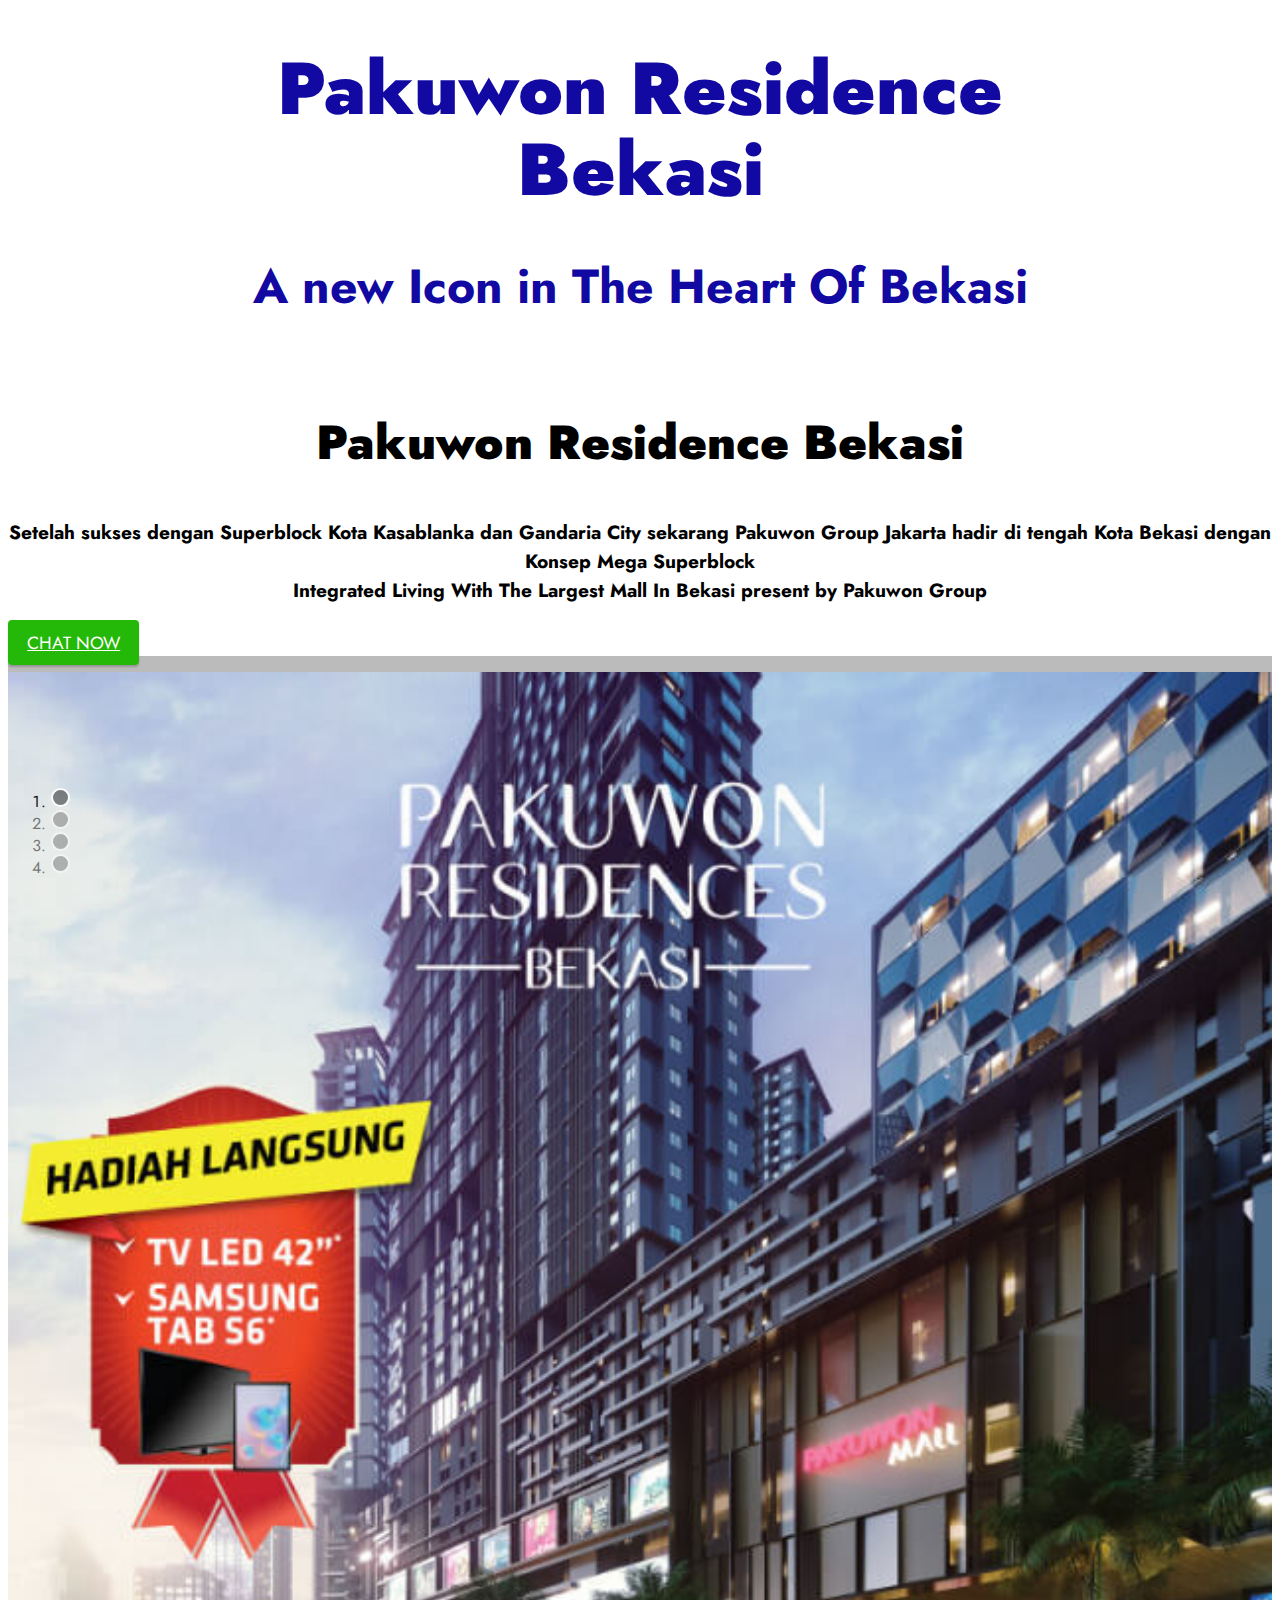
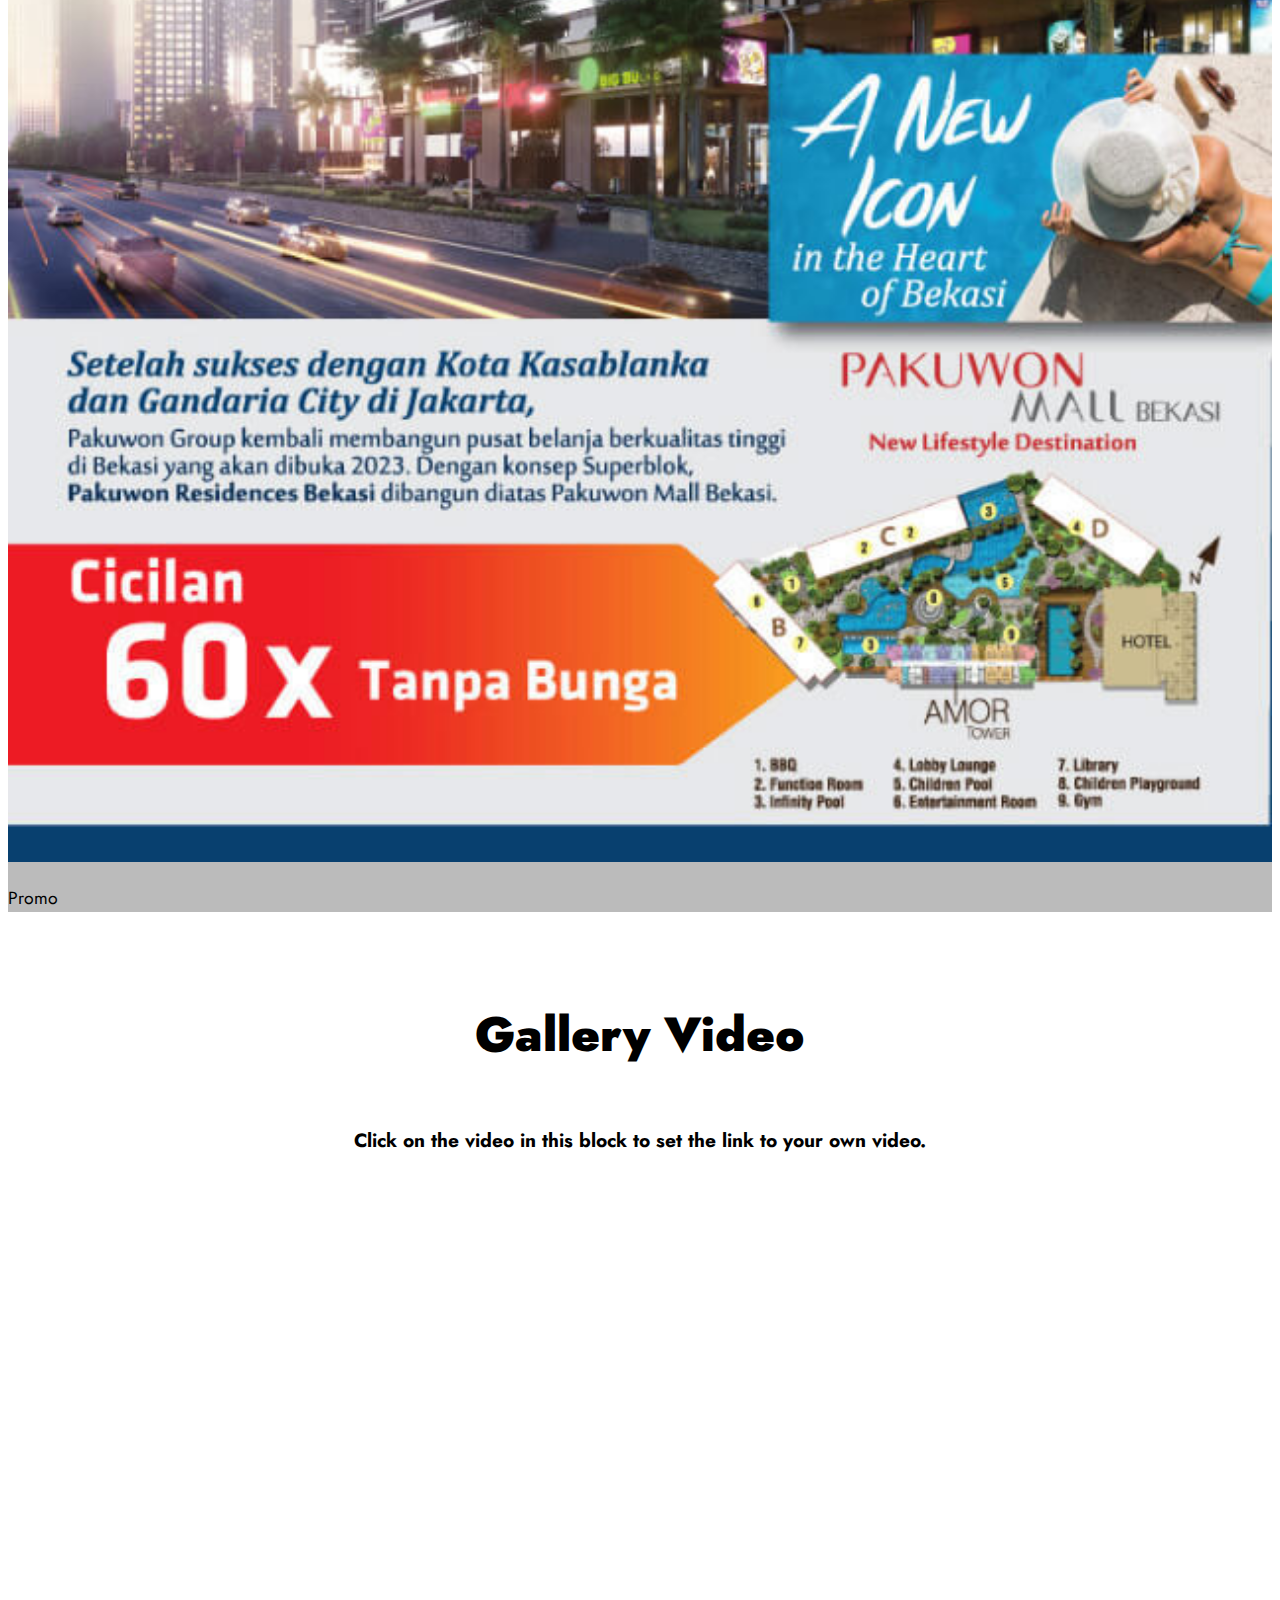
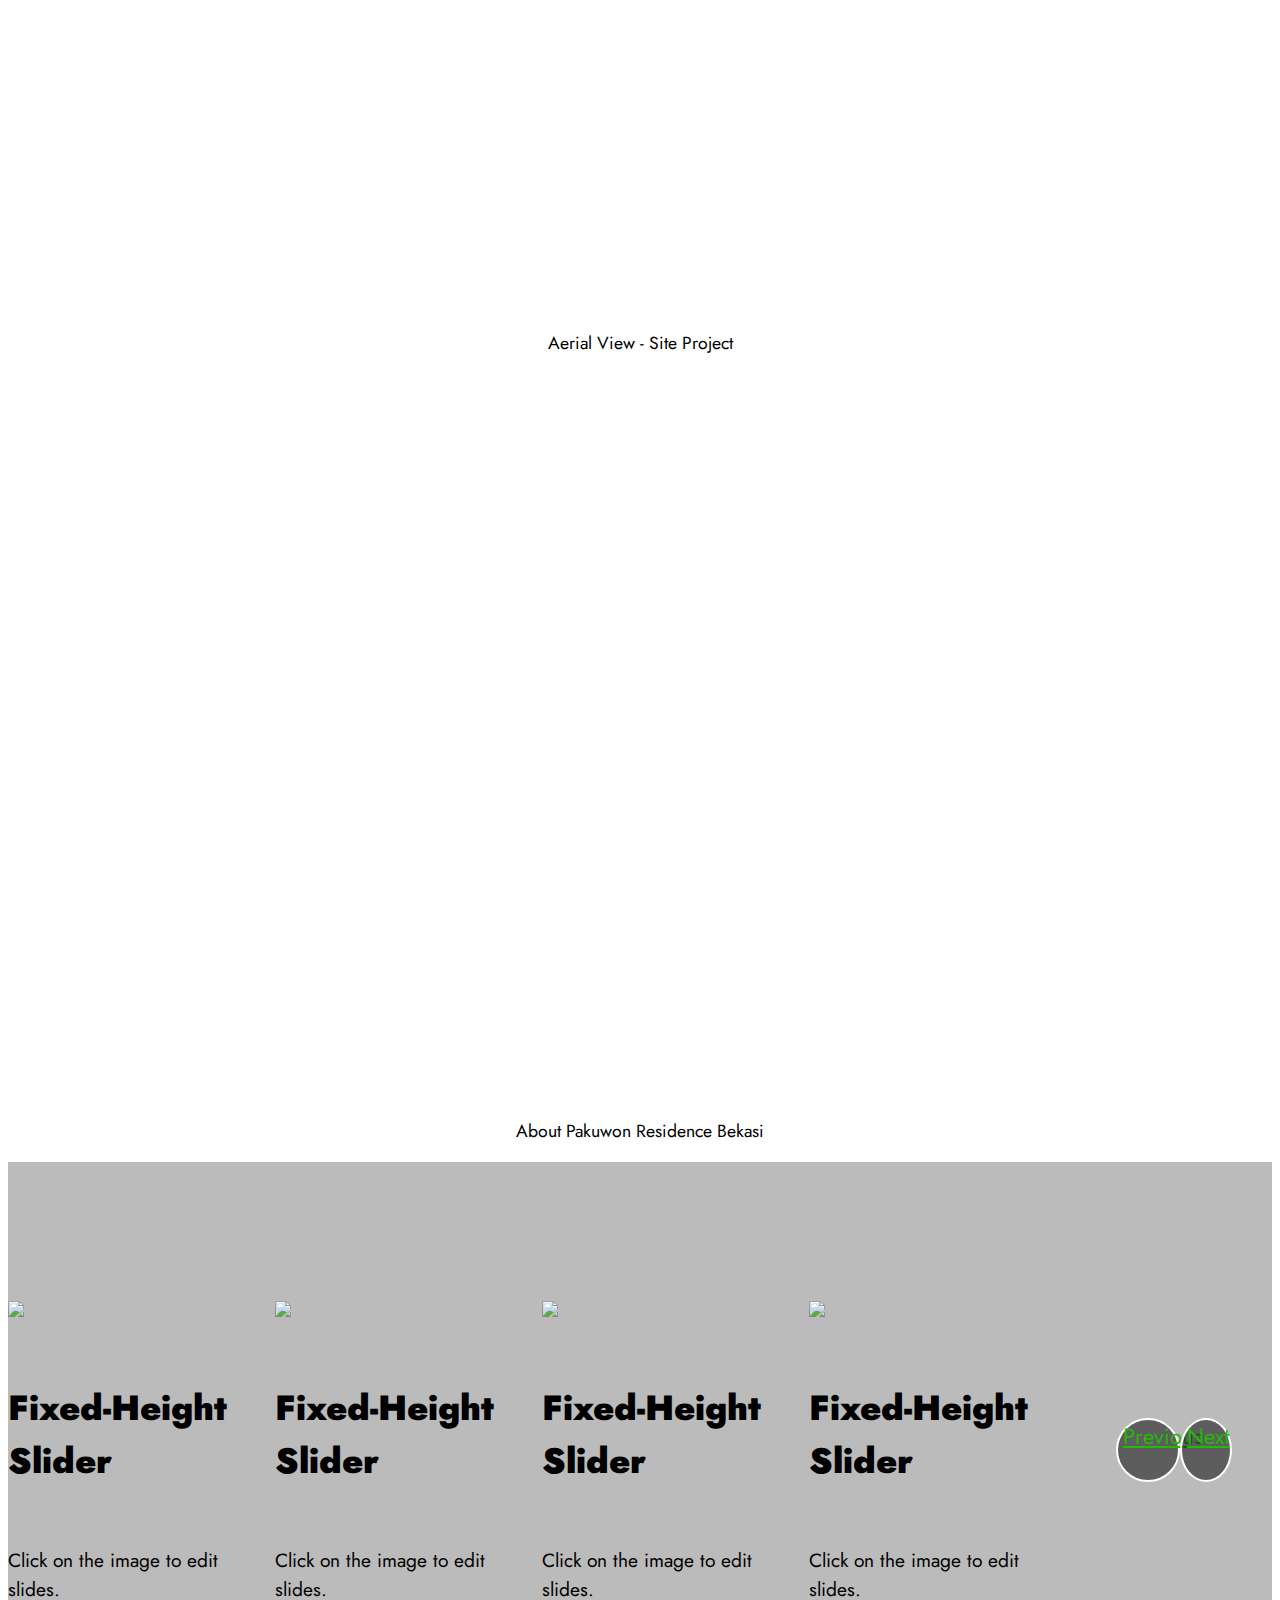
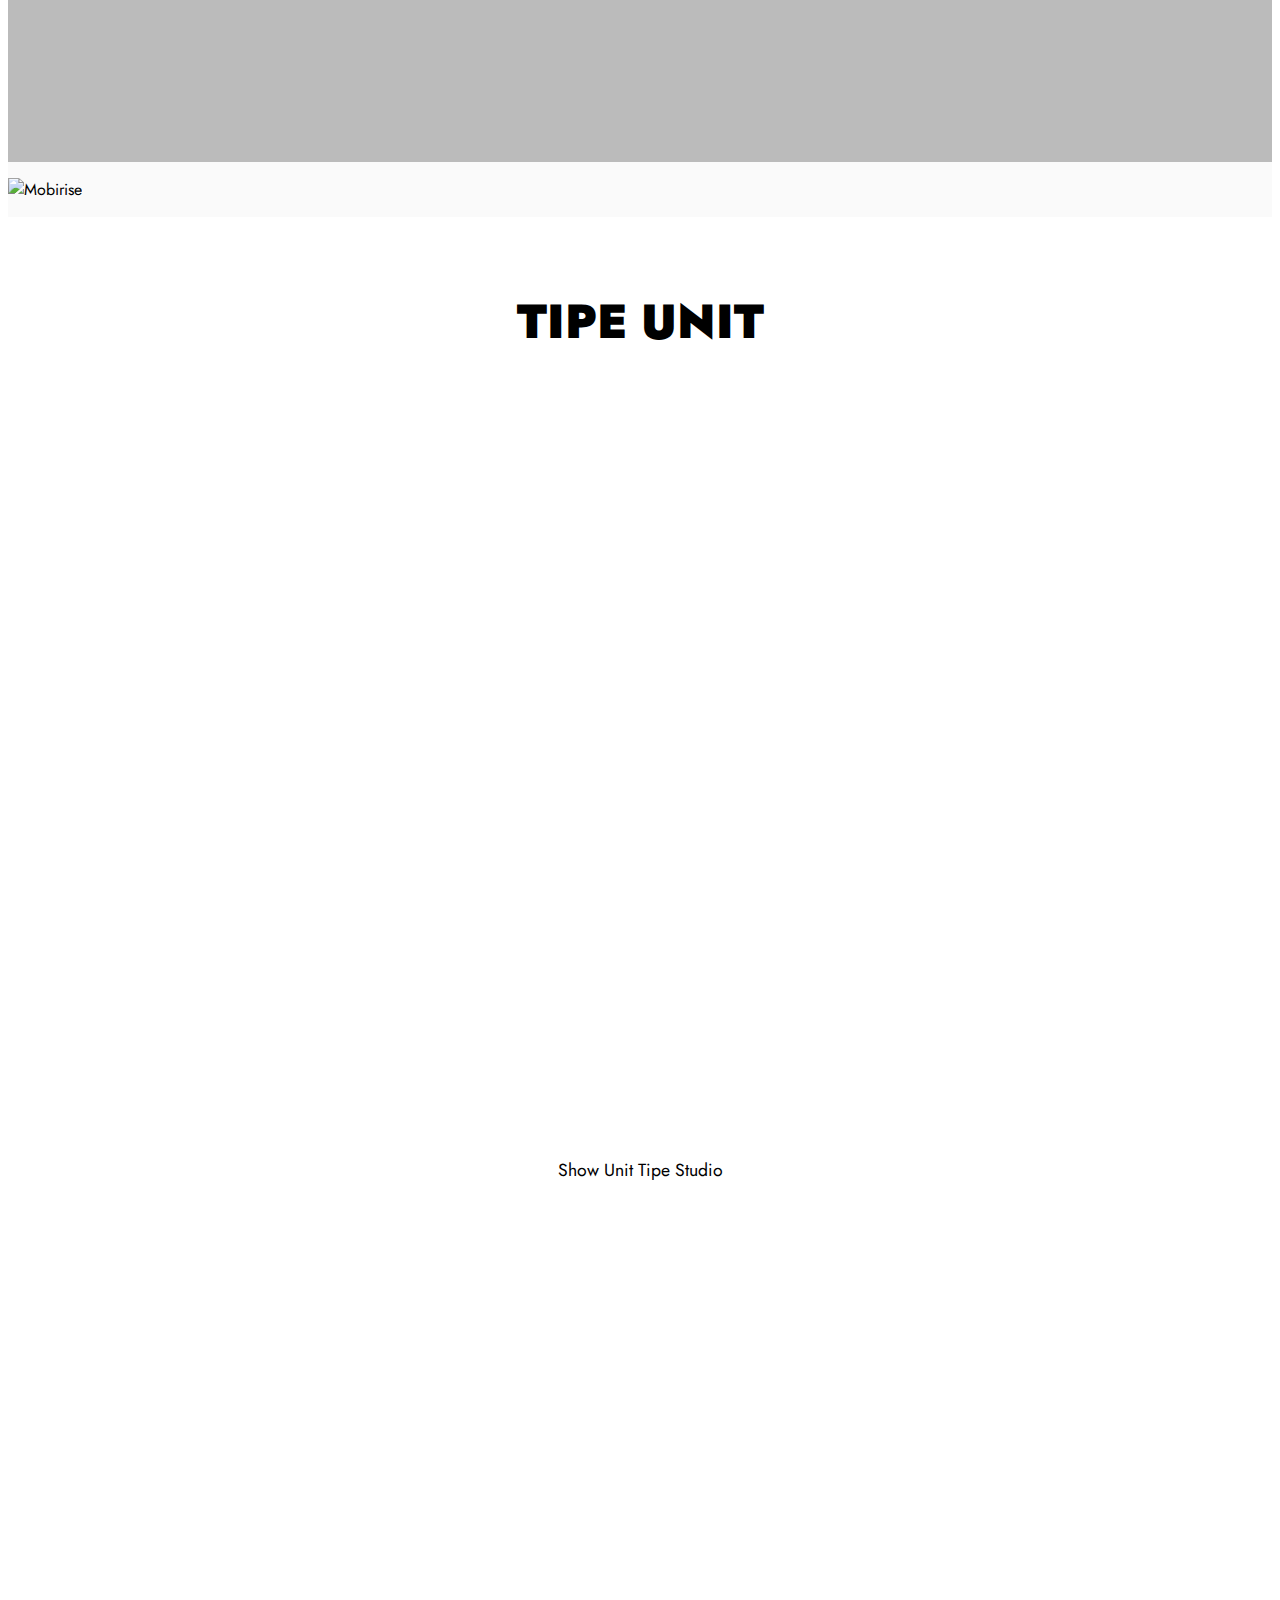
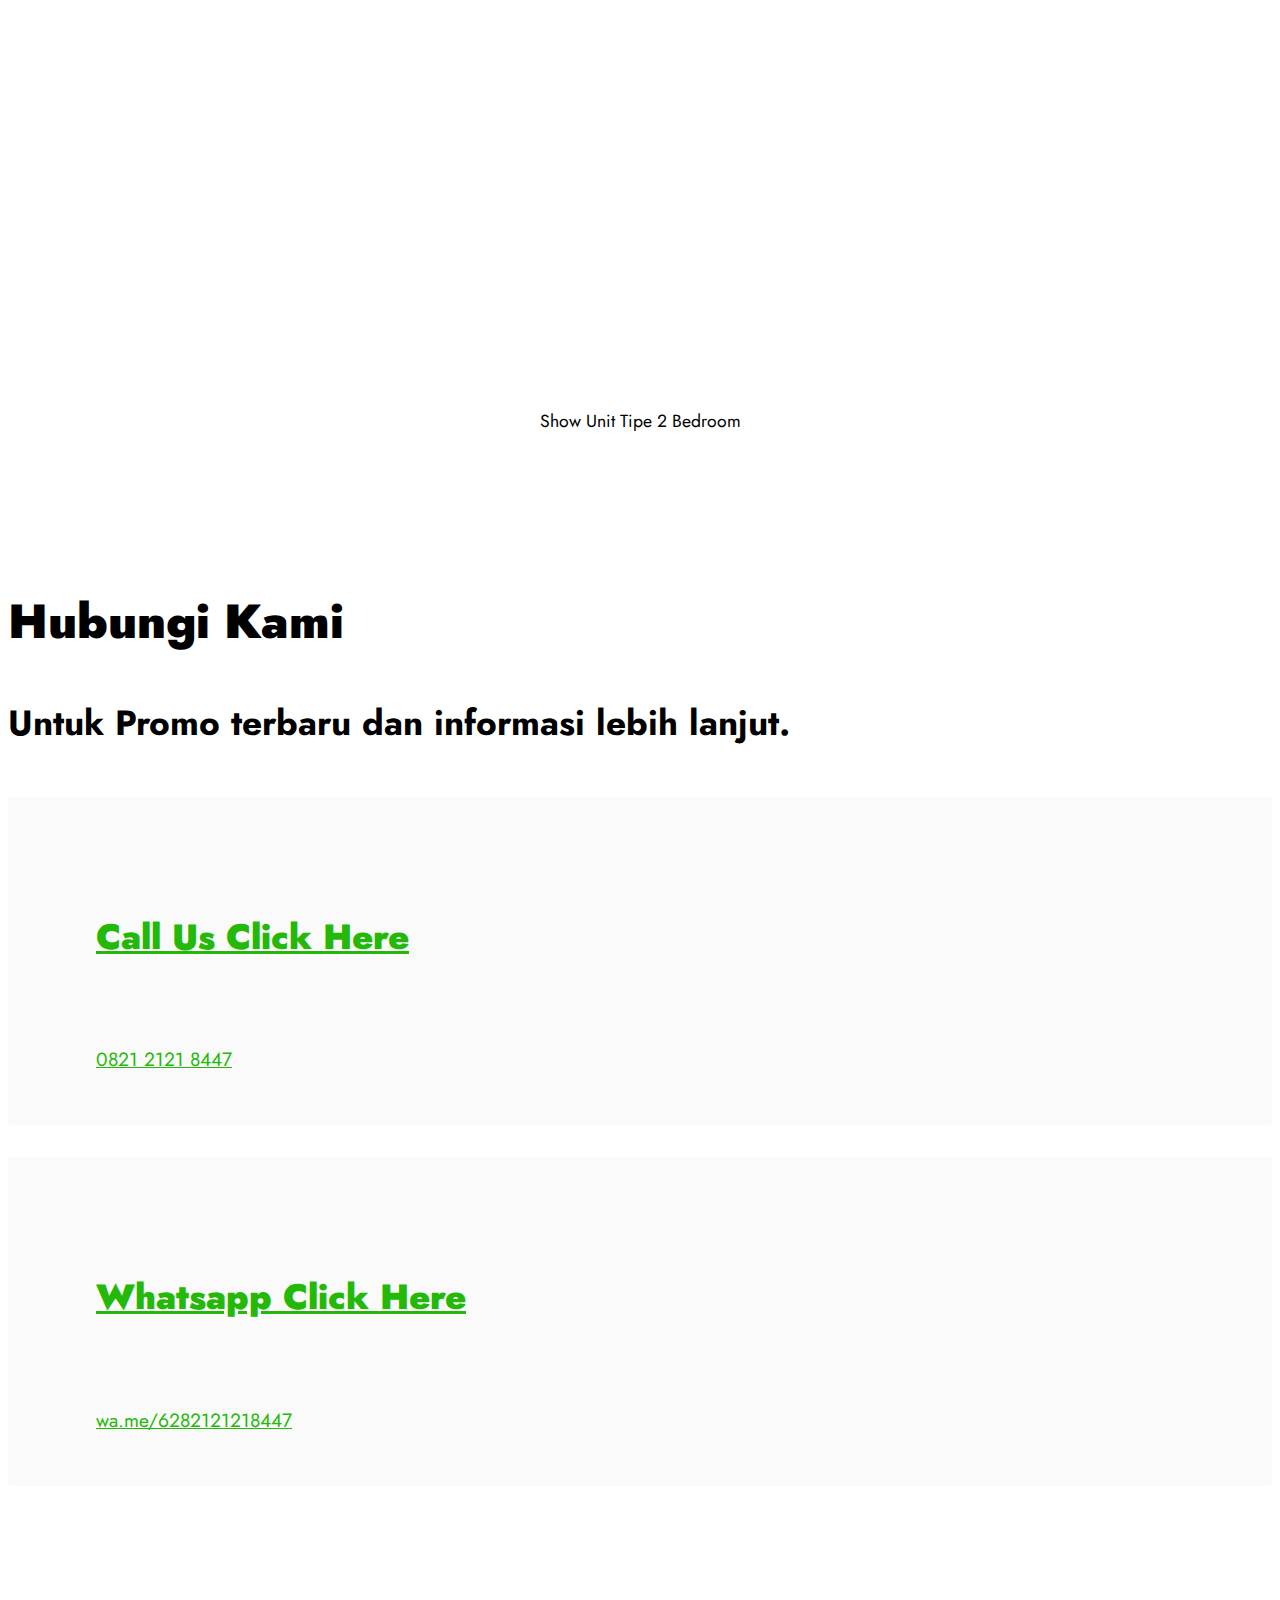
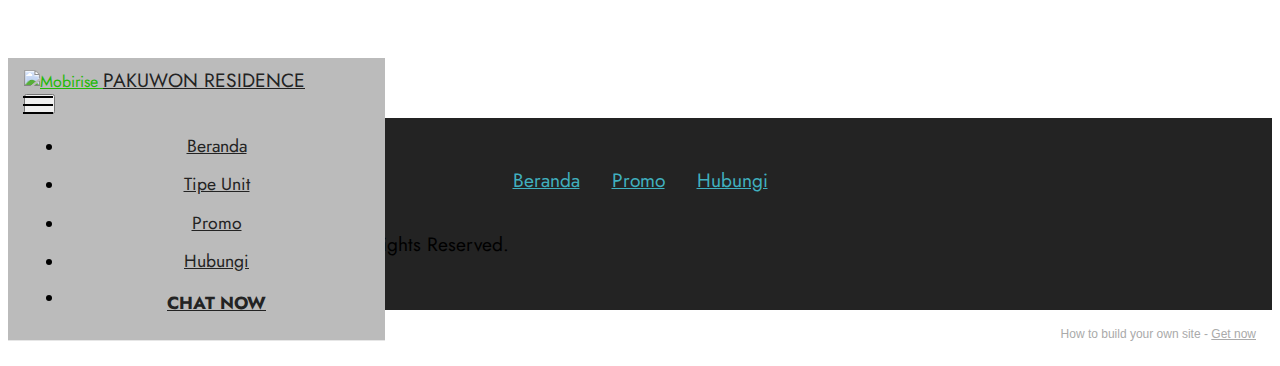
==== commit a44b0292: "sitemap" ====
--- a/pakuwonresidence.html
+++ b/pakuwonresidence.html
@@ -27,39 +27,7 @@
 </head>
 <body>
   
-  <section class="menu cid-ssLVHumIzL" once="menu" id="menu1-14">
-    
-    <nav class="navbar navbar-dropdown navbar-fixed-top navbar-expand-lg">
-        <div class="container-fluid">
-            <div class="navbar-brand">
-                <span class="navbar-logo">
-                    <a href="https://mobiri.se">
-                        <img src="assets/images/logo-prb-1-86x86.png" alt="Mobirise" style="height: 3.8rem;">
-                    </a>
-                </span>
-                <span class="navbar-caption-wrap"><a class="navbar-caption text-black display-7" href="https://mobiri.se">PAKUWON RESIDENCE<br></a></span>
-            </div>
-            <button class="navbar-toggler" type="button" data-toggle="collapse" data-target="#navbarSupportedContent" aria-controls="navbarNavAltMarkup" aria-expanded="false" aria-label="Toggle navigation">
-                <div class="hamburger">
-                    <span></span>
-                    <span></span>
-                    <span></span>
-                    <span></span>
-                </div>
-            </button>
-            <div class="collapse navbar-collapse" id="navbarSupportedContent">
-                <ul class="navbar-nav nav-dropdown nav-right" data-app-modern-menu="true"><li class="nav-item"><a class="nav-link link text-black display-4" href="pakuwonresidence.html#top">Beranda<br></a></li><li class="nav-item"><a class="nav-link link text-black display-4" href="pakuwonresidence.html#video4-11">Tipe Unit<br></a></li><li class="nav-item"><a class="nav-link link text-black display-4" href="pakuwonresidence.html#image3-x">Promo</a></li>
-                    <li class="nav-item"><a class="nav-link link text-black display-4" href="pakuwonresidence.html#contacts3-13">
-                            Hubungi</a></li><li class="nav-item"><a class="nav-link link text-black text-primary display-4" href="https://api.whatsapp.com/send?phone=628119711331&text=Saya%20ingin%20mendapatkan%20Informasi%20mengenai%20Pakuwon%20Residence%20Bekasi." target="_blank"><span class="socicon socicon-whatsapp mbr-iconfont mbr-iconfont-btn" style="color: rgb(36, 185, 8);"></span><u><strong>CHAT NOW</strong></u></a></li></ul>
-                
-                
-            </div>
-        </div>
-    </nav>
-
-</section>
-
-<section class="header1 cid-ssLVHgVrFg mbr-fullscreen mbr-parallax-background" id="header1-v">
+  <section class="header1 cid-ssLVHgVrFg mbr-fullscreen mbr-parallax-background" id="header1-v">
 
     
 
@@ -140,12 +108,12 @@
     <div class="container-fluid">
         <div class="row justify-content-center">
             <div class="col-12 col-md-10 col-lg-12">
-                <div class="carousel slide" id="suDkI0WUEg" data-interval="5000">
+                <div class="carousel slide" id="suIl7BkaBq" data-interval="5000">
                     
                     <ol class="carousel-indicators">
-                        <li data-slide-to="0" class="active" data-target="#suDkI0WUEg"></li>
-                        <li data-slide-to="1" data-target="#suDkI0WUEg"></li>
-                        <li data-slide-to="2" data-target="#suDkI0WUEg"></li><li data-slide-to="3" data-target="#suDkI0WUEg"></li>
+                        <li data-slide-to="0" class="active" data-target="#suIl7BkaBq"></li>
+                        <li data-slide-to="1" data-target="#suIl7BkaBq"></li>
+                        <li data-slide-to="2" data-target="#suIl7BkaBq"></li><li data-slide-to="3" data-target="#suIl7BkaBq"></li>
                     </ol>
                     <div class="carousel-inner">
                         <div class="carousel-item slider-image item active">
@@ -196,11 +164,11 @@
                             </div>
                         </div>
                     </div>
-                    <a class="carousel-control carousel-control-prev" role="button" data-slide="prev" href="#suDkI0WUEg">
+                    <a class="carousel-control carousel-control-prev" role="button" data-slide="prev" href="#suIl7BkaBq">
                         <span class="mobi-mbri mobi-mbri-arrow-prev" aria-hidden="true"></span>
                         <span class="sr-only">Previous</span>
                     </a>
-                    <a class="carousel-control carousel-control-next" role="button" data-slide="next" href="#suDkI0WUEg">
+                    <a class="carousel-control carousel-control-next" role="button" data-slide="next" href="#suIl7BkaBq">
                         <span class="mobi-mbri mobi-mbri-arrow-next" aria-hidden="true"></span>
                         <span class="sr-only">Next</span>
                     </a>
@@ -314,6 +282,38 @@
             </div>
         </div>
     </div>
+</section>
+
+<section class="menu cid-ssLVHumIzL" once="menu" id="menu1-14">
+    
+    <nav class="navbar navbar-dropdown navbar-fixed-top navbar-expand-lg">
+        <div class="container-fluid">
+            <div class="navbar-brand">
+                <span class="navbar-logo">
+                    <a href="https://mobiri.se">
+                        <img src="assets/images/logo-prb-1-86x86.png" alt="Mobirise" style="height: 3.8rem;">
+                    </a>
+                </span>
+                <span class="navbar-caption-wrap"><a class="navbar-caption text-black display-7" href="https://mobiri.se">PAKUWON RESIDENCE<br></a></span>
+            </div>
+            <button class="navbar-toggler" type="button" data-toggle="collapse" data-target="#navbarSupportedContent" aria-controls="navbarNavAltMarkup" aria-expanded="false" aria-label="Toggle navigation">
+                <div class="hamburger">
+                    <span></span>
+                    <span></span>
+                    <span></span>
+                    <span></span>
+                </div>
+            </button>
+            <div class="collapse navbar-collapse" id="navbarSupportedContent">
+                <ul class="navbar-nav nav-dropdown nav-right" data-app-modern-menu="true"><li class="nav-item"><a class="nav-link link text-black display-4" href="pakuwonresidence.html#top">Beranda<br></a></li><li class="nav-item"><a class="nav-link link text-black display-4" href="pakuwonresidence.html#video4-11">Tipe Unit<br></a></li><li class="nav-item"><a class="nav-link link text-black display-4" href="pakuwonresidence.html#image3-x">Promo</a></li>
+                    <li class="nav-item"><a class="nav-link link text-black display-4" href="pakuwonresidence.html#contacts3-13">
+                            Hubungi</a></li><li class="nav-item"><a class="nav-link link text-black text-primary display-4" href="https://api.whatsapp.com/send?phone=628119711331&text=Saya%20ingin%20mendapatkan%20Informasi%20mengenai%20Pakuwon%20Residence%20Bekasi." target="_blank"><span class="socicon socicon-whatsapp mbr-iconfont mbr-iconfont-btn" style="color: rgb(36, 185, 8);"></span><u><strong>CHAT NOW</strong></u></a></li></ul>
+                
+                
+            </div>
+        </div>
+    </nav>
+
 </section>
 
 <section class="footer3 cid-ssLVHwm1wE" once="footers" id="footer3-15">
@@ -366,7 +366,7 @@
             </div>
         </div>
     </div>
-</section><section style="background-color: #fff; font-family: -apple-system, BlinkMacSystemFont, 'Segoe UI', 'Roboto', 'Helvetica Neue', Arial, sans-serif; color:#aaa; font-size:12px; padding: 0; align-items: center; display: flex;"><a href="https://mobirise.site/u" style="flex: 1 1; height: 3rem; padding-left: 1rem;"></a><p style="flex: 0 0 auto; margin:0; padding-right:1rem;">How to start a free website - <a href="https://mobirise.site/x" style="color:#aaa;">Go now</a></p></section><script src="assets/web/assets/jquery/jquery.min.js"></script>  <script src="assets/popper/popper.min.js"></script>  <script src="assets/tether/tether.min.js"></script>  <script src="assets/bootstrap/js/bootstrap.min.js"></script>  <script src="assets/smoothscroll/smooth-scroll.js"></script>  <script src="assets/parallax/jarallax.min.js"></script>  <script src="assets/playervimeo/vimeo_player.js"></script>  <script src="assets/dropdown/js/nav-dropdown.js"></script>  <script src="assets/dropdown/js/navbar-dropdown.js"></script>  <script src="assets/touchswipe/jquery.touch-swipe.min.js"></script>  <script src="assets/theme/js/script.js"></script>  
+</section><section style="background-color: #fff; font-family: -apple-system, BlinkMacSystemFont, 'Segoe UI', 'Roboto', 'Helvetica Neue', Arial, sans-serif; color:#aaa; font-size:12px; padding: 0; align-items: center; display: flex;"><a href="https://mobirise.site/o" style="flex: 1 1; height: 3rem; padding-left: 1rem;"></a><p style="flex: 0 0 auto; margin:0; padding-right:1rem;">How to build your own site - <a href="https://mobirise.site/x" style="color:#aaa;">Get now</a></p></section><script src="assets/web/assets/jquery/jquery.min.js"></script>  <script src="assets/popper/popper.min.js"></script>  <script src="assets/tether/tether.min.js"></script>  <script src="assets/bootstrap/js/bootstrap.min.js"></script>  <script src="assets/smoothscroll/smooth-scroll.js"></script>  <script src="assets/parallax/jarallax.min.js"></script>  <script src="assets/playervimeo/vimeo_player.js"></script>  <script src="assets/dropdown/js/nav-dropdown.js"></script>  <script src="assets/dropdown/js/navbar-dropdown.js"></script>  <script src="assets/touchswipe/jquery.touch-swipe.min.js"></script>  <script src="assets/theme/js/script.js"></script>  
   
   
 </body>
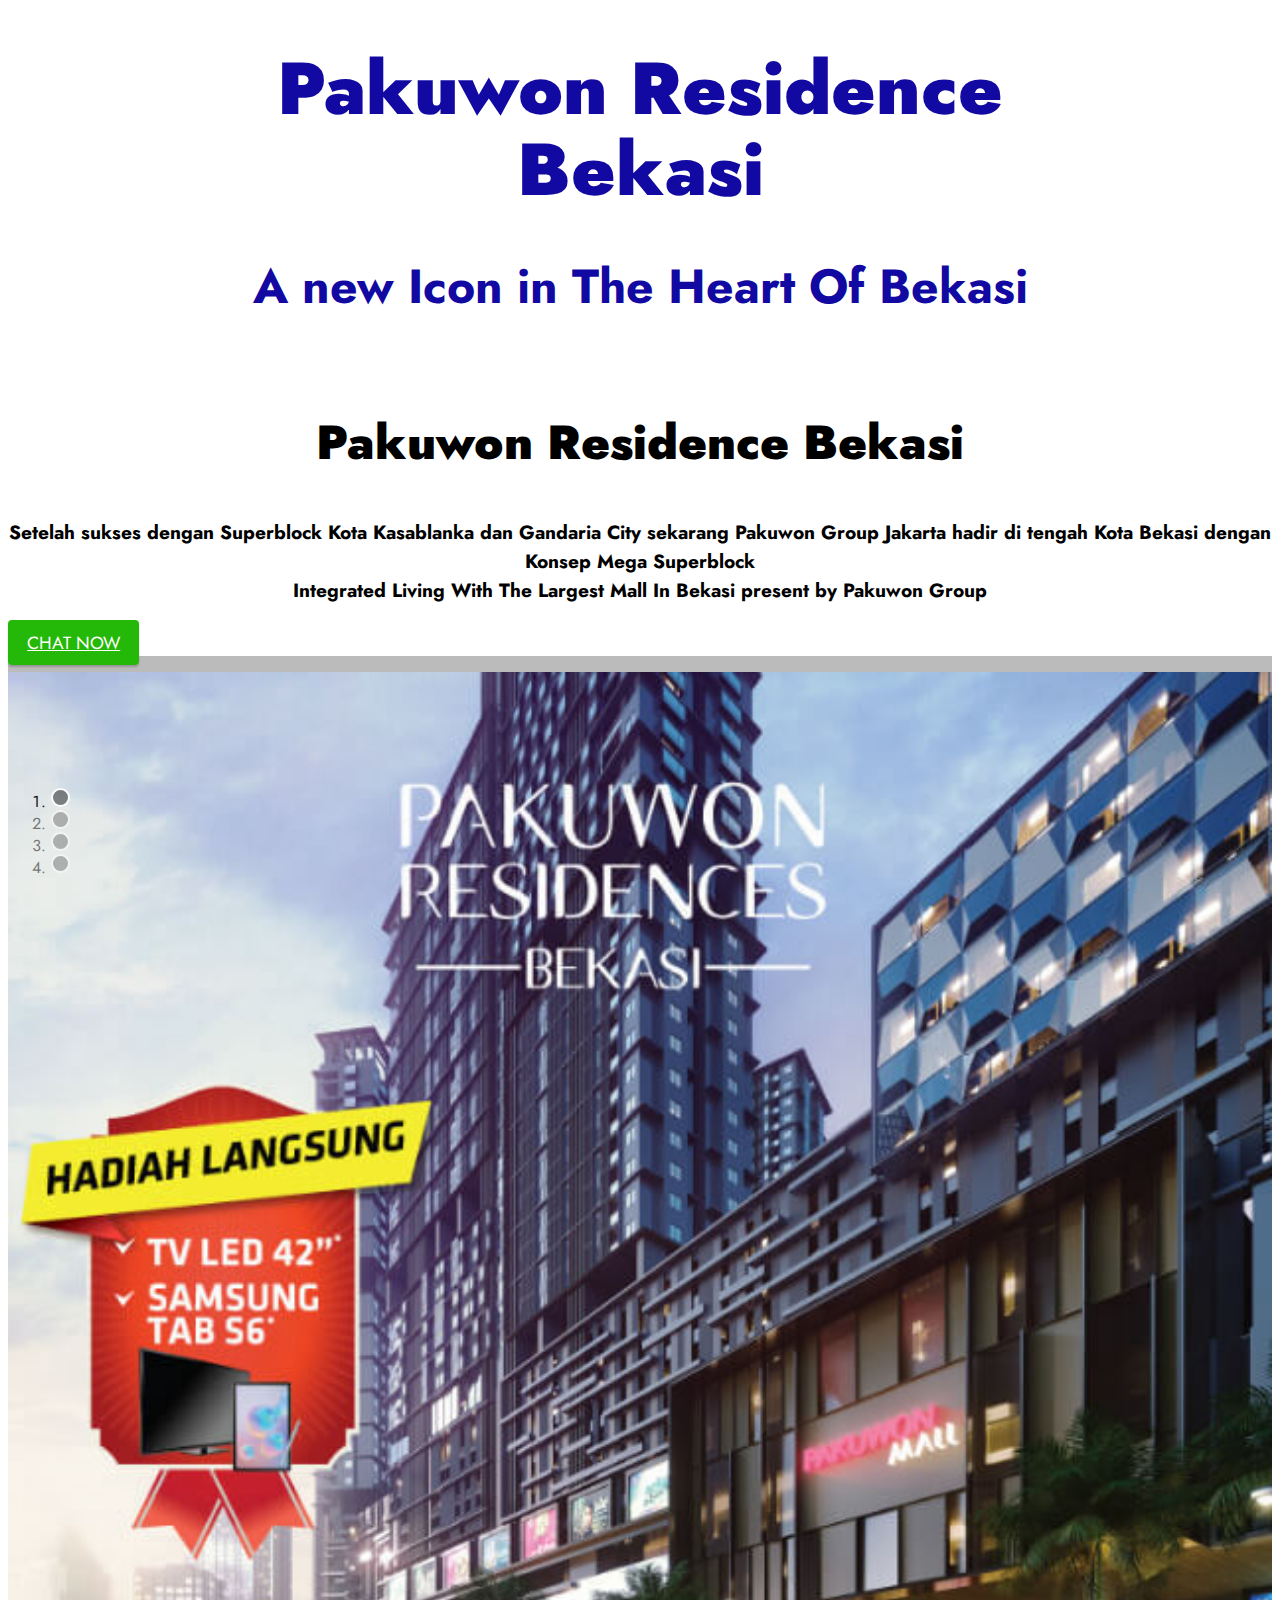
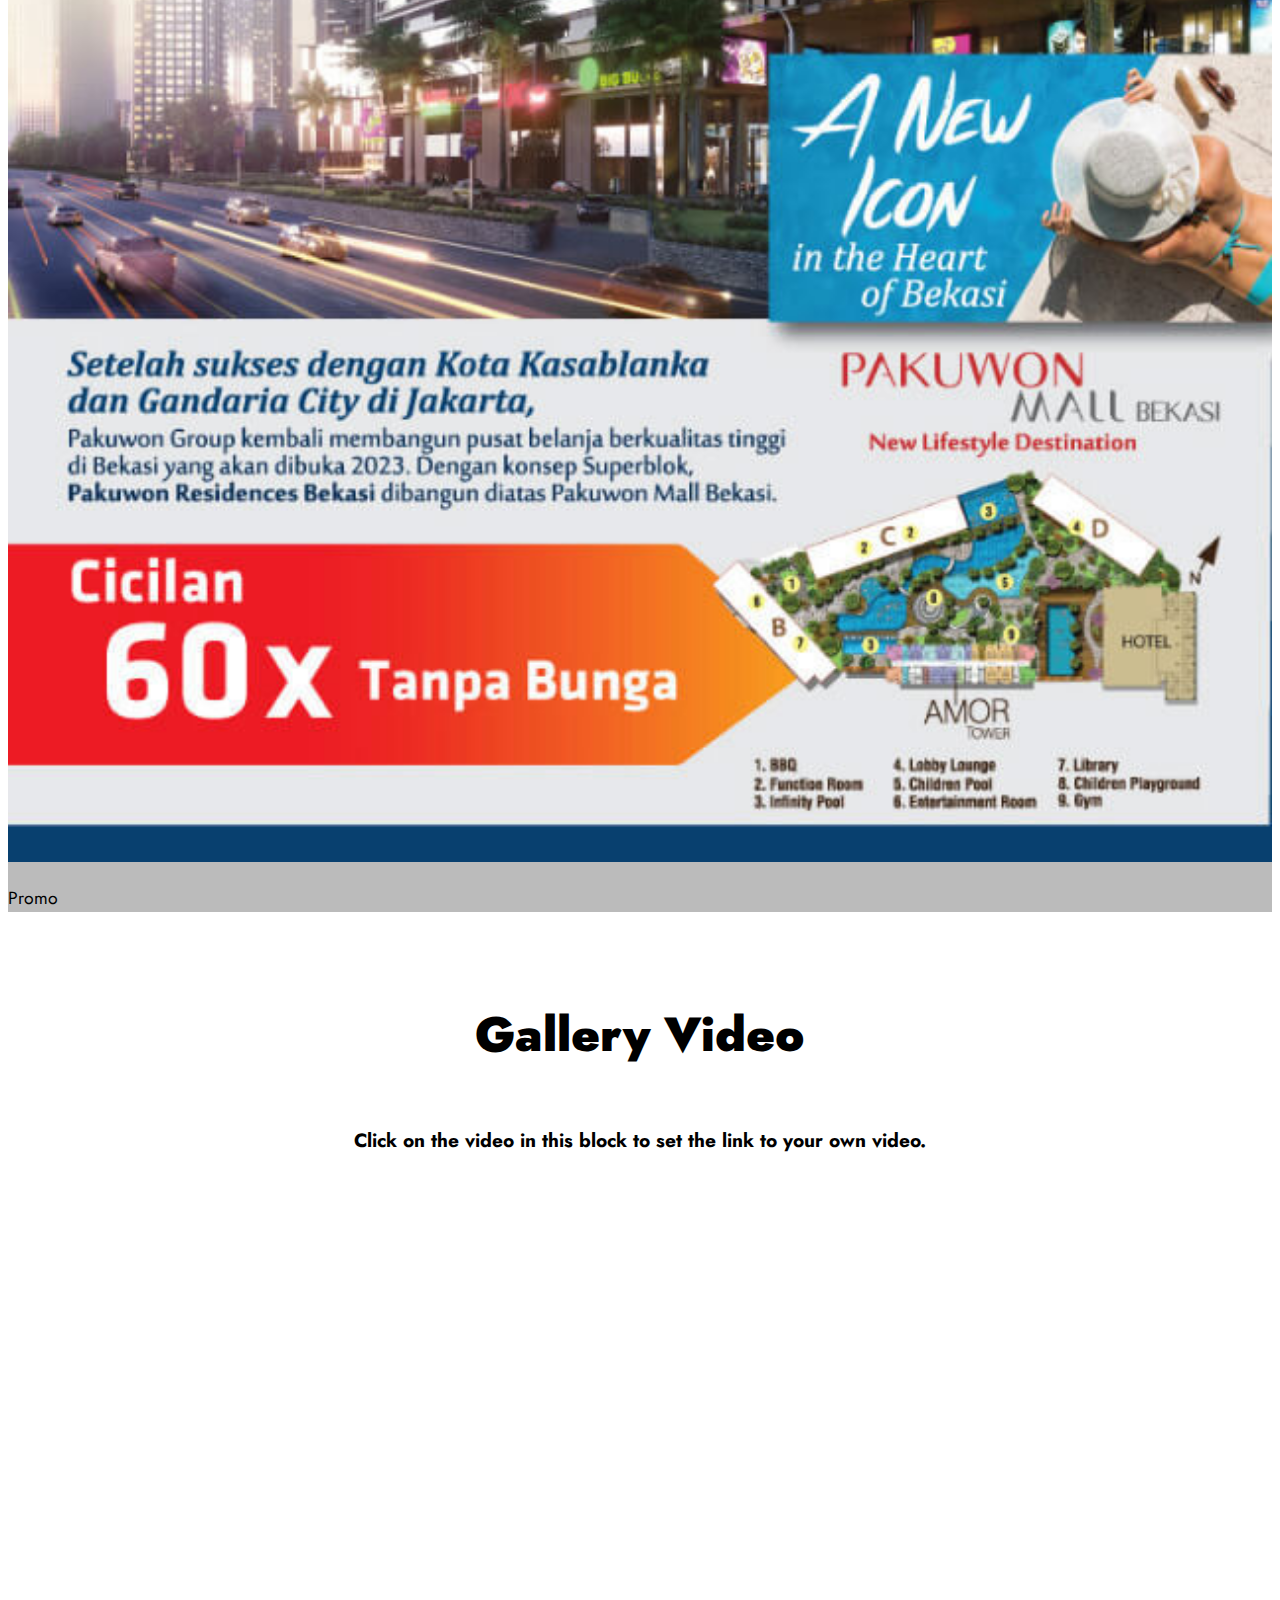
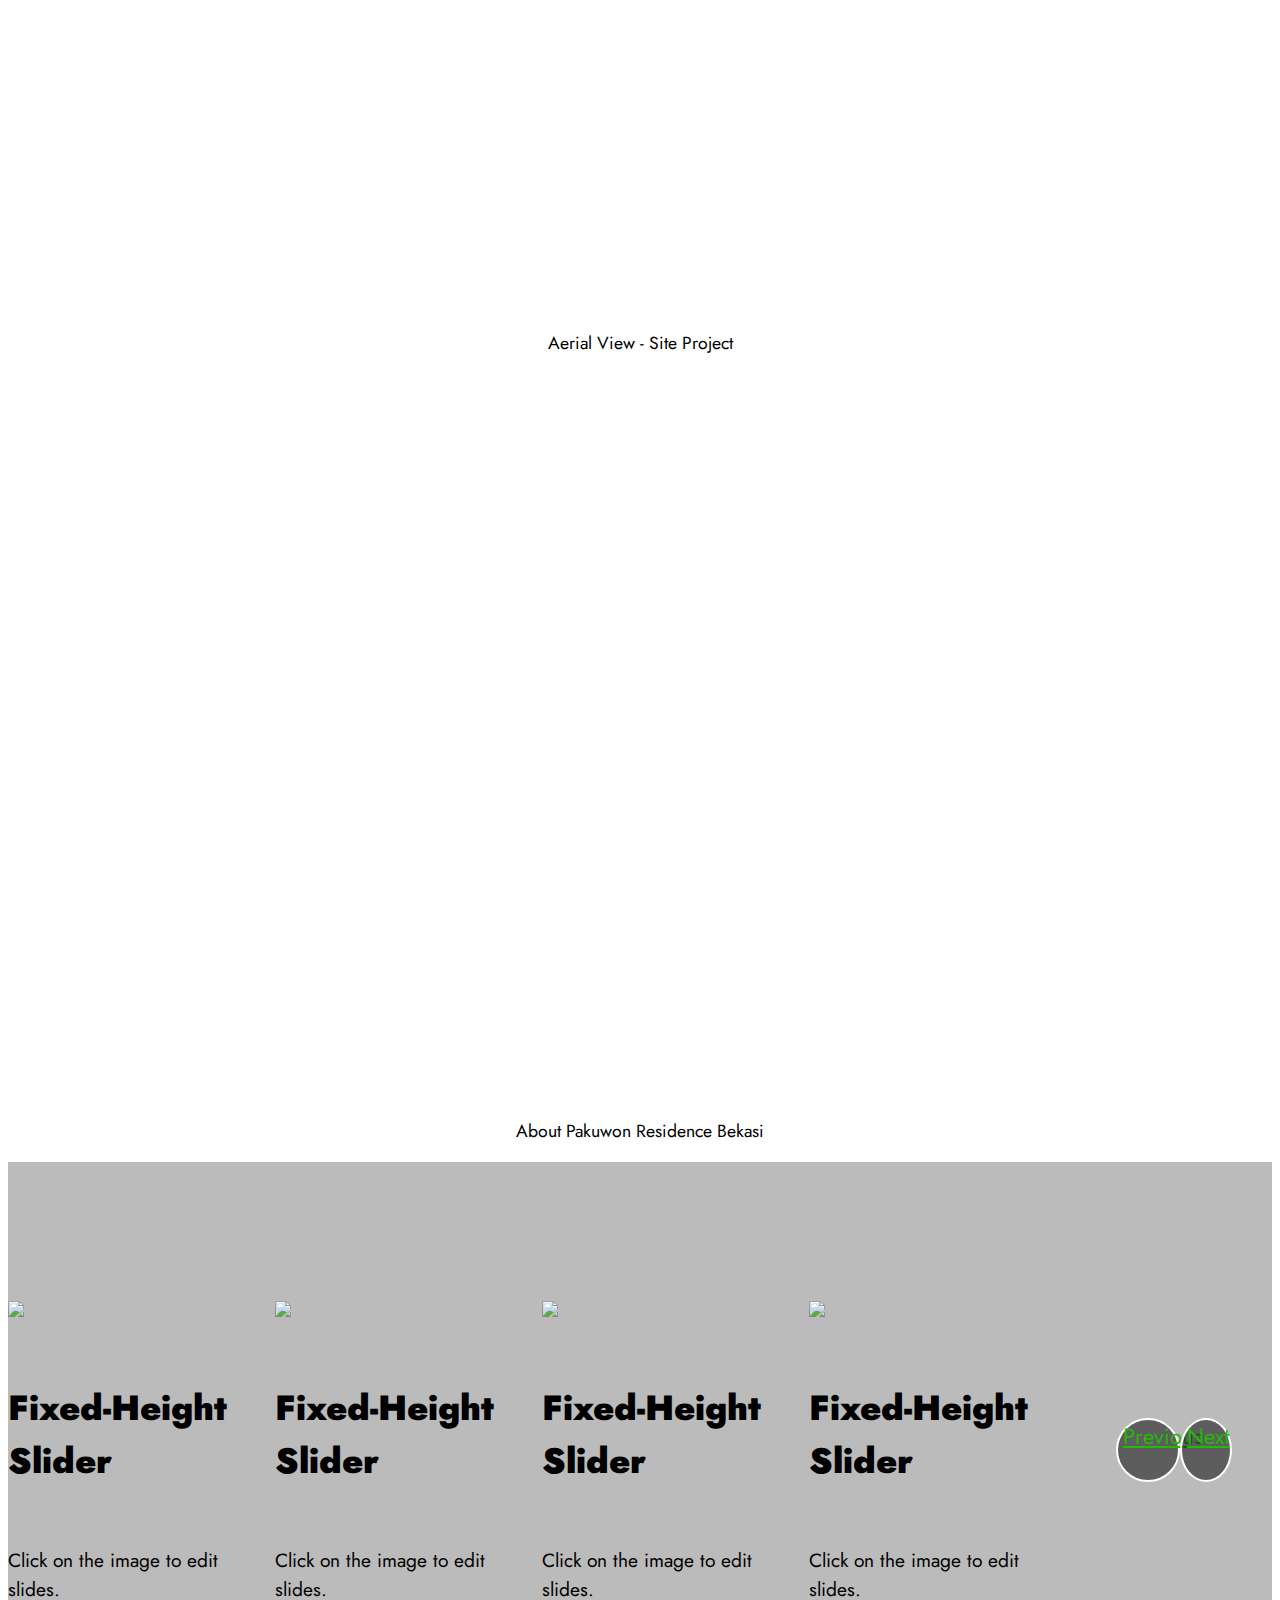
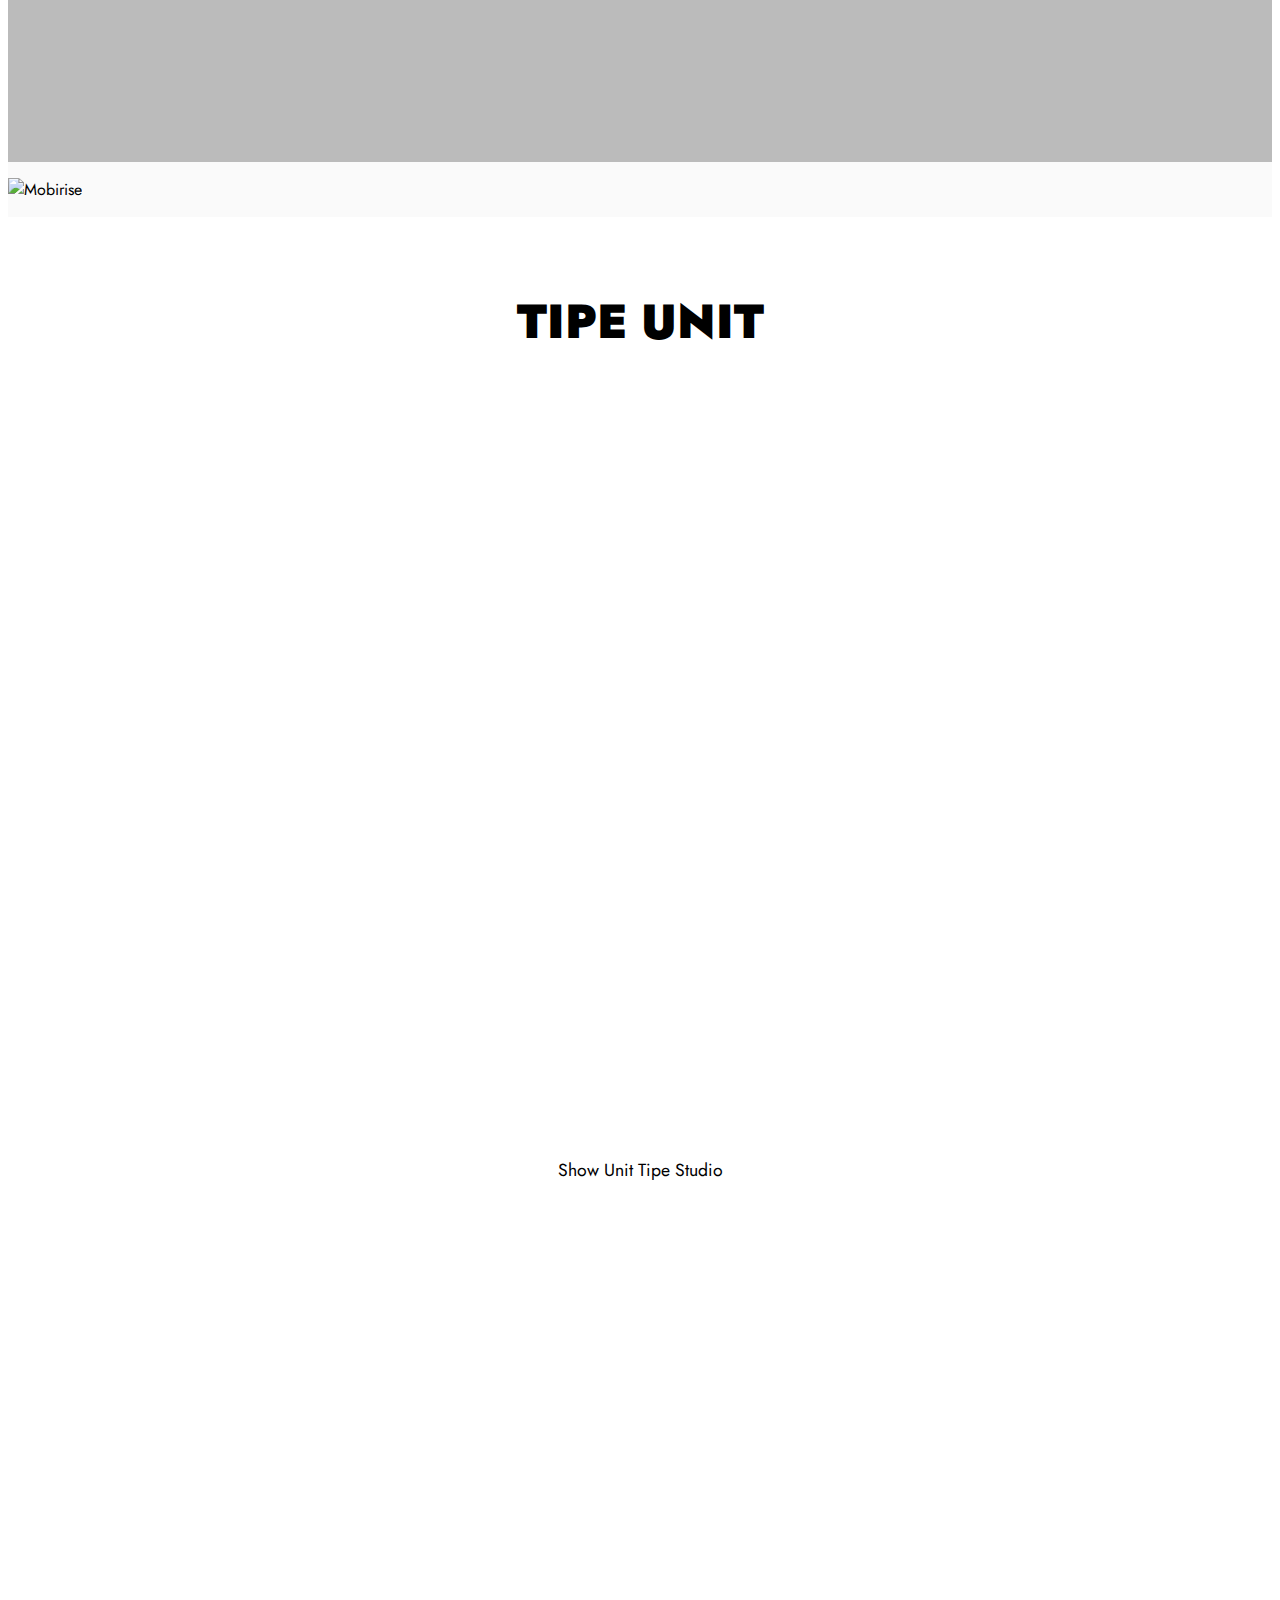
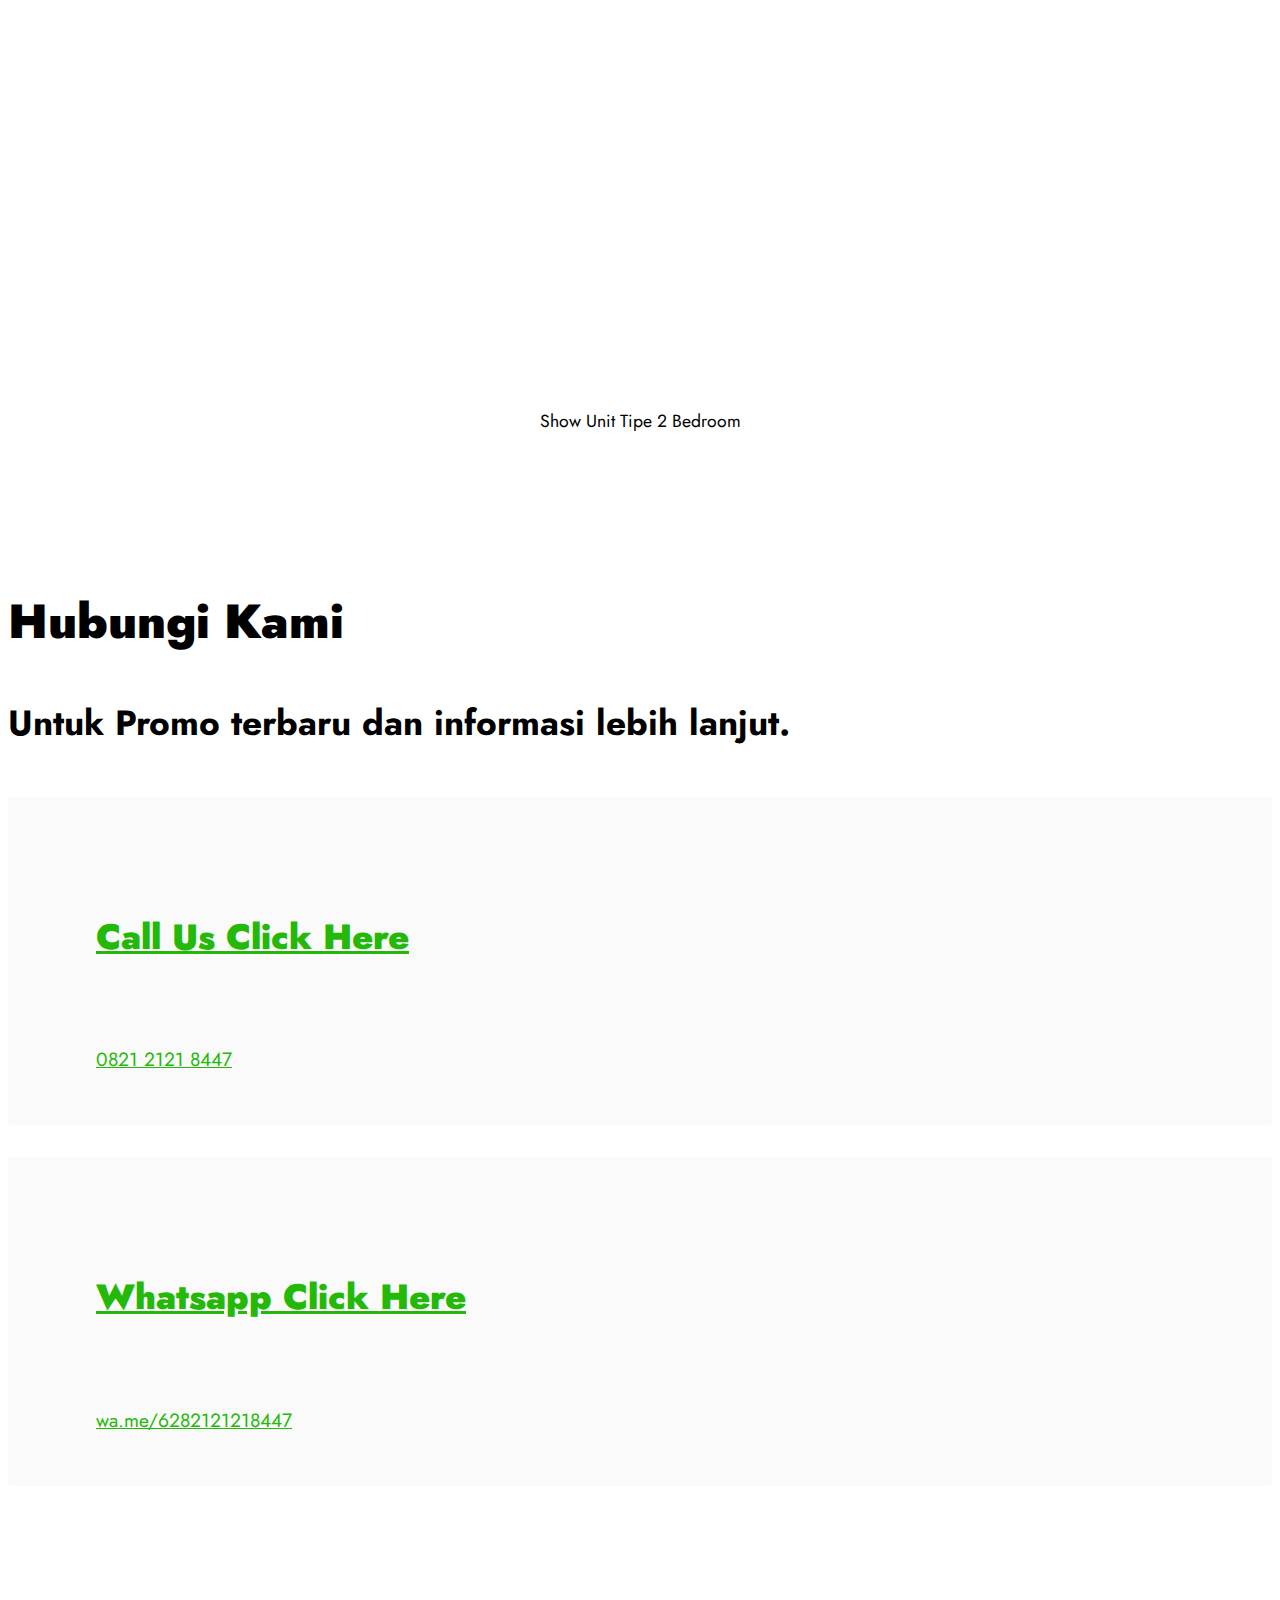
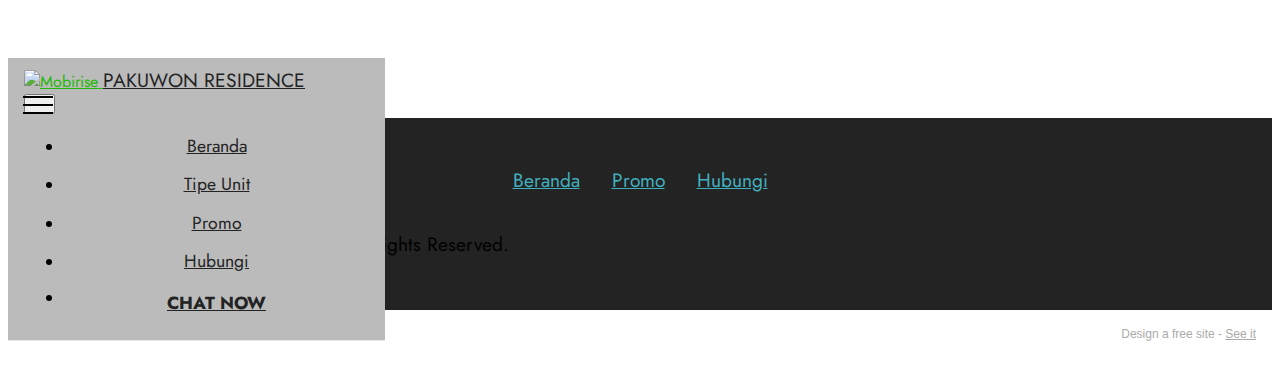
==== commit 36c9334c: "Credit Footer" ====
--- a/pakuwonresidence.html
+++ b/pakuwonresidence.html
@@ -108,12 +108,12 @@
     <div class="container-fluid">
         <div class="row justify-content-center">
             <div class="col-12 col-md-10 col-lg-12">
-                <div class="carousel slide" id="suIl7BkaBq" data-interval="5000">
+                <div class="carousel slide" id="suOw0fknmE" data-interval="5000">
                     
                     <ol class="carousel-indicators">
-                        <li data-slide-to="0" class="active" data-target="#suIl7BkaBq"></li>
-                        <li data-slide-to="1" data-target="#suIl7BkaBq"></li>
-                        <li data-slide-to="2" data-target="#suIl7BkaBq"></li><li data-slide-to="3" data-target="#suIl7BkaBq"></li>
+                        <li data-slide-to="0" class="active" data-target="#suOw0fknmE"></li>
+                        <li data-slide-to="1" data-target="#suOw0fknmE"></li>
+                        <li data-slide-to="2" data-target="#suOw0fknmE"></li><li data-slide-to="3" data-target="#suOw0fknmE"></li>
                     </ol>
                     <div class="carousel-inner">
                         <div class="carousel-item slider-image item active">
@@ -164,11 +164,11 @@
                             </div>
                         </div>
                     </div>
-                    <a class="carousel-control carousel-control-prev" role="button" data-slide="prev" href="#suIl7BkaBq">
+                    <a class="carousel-control carousel-control-prev" role="button" data-slide="prev" href="#suOw0fknmE">
                         <span class="mobi-mbri mobi-mbri-arrow-prev" aria-hidden="true"></span>
                         <span class="sr-only">Previous</span>
                     </a>
-                    <a class="carousel-control carousel-control-next" role="button" data-slide="next" href="#suIl7BkaBq">
+                    <a class="carousel-control carousel-control-next" role="button" data-slide="next" href="#suOw0fknmE">
                         <span class="mobi-mbri mobi-mbri-arrow-next" aria-hidden="true"></span>
                         <span class="sr-only">Next</span>
                     </a>
@@ -366,7 +366,7 @@
             </div>
         </div>
     </div>
-</section><section style="background-color: #fff; font-family: -apple-system, BlinkMacSystemFont, 'Segoe UI', 'Roboto', 'Helvetica Neue', Arial, sans-serif; color:#aaa; font-size:12px; padding: 0; align-items: center; display: flex;"><a href="https://mobirise.site/o" style="flex: 1 1; height: 3rem; padding-left: 1rem;"></a><p style="flex: 0 0 auto; margin:0; padding-right:1rem;">How to build your own site - <a href="https://mobirise.site/x" style="color:#aaa;">Get now</a></p></section><script src="assets/web/assets/jquery/jquery.min.js"></script>  <script src="assets/popper/popper.min.js"></script>  <script src="assets/tether/tether.min.js"></script>  <script src="assets/bootstrap/js/bootstrap.min.js"></script>  <script src="assets/smoothscroll/smooth-scroll.js"></script>  <script src="assets/parallax/jarallax.min.js"></script>  <script src="assets/playervimeo/vimeo_player.js"></script>  <script src="assets/dropdown/js/nav-dropdown.js"></script>  <script src="assets/dropdown/js/navbar-dropdown.js"></script>  <script src="assets/touchswipe/jquery.touch-swipe.min.js"></script>  <script src="assets/theme/js/script.js"></script>  
+</section><section style="background-color: #fff; font-family: -apple-system, BlinkMacSystemFont, 'Segoe UI', 'Roboto', 'Helvetica Neue', Arial, sans-serif; color:#aaa; font-size:12px; padding: 0; align-items: center; display: flex;"><a href="https://mobirise.site/i" style="flex: 1 1; height: 3rem; padding-left: 1rem;"></a><p style="flex: 0 0 auto; margin:0; padding-right:1rem;">Design a free site - <a href="https://mobirise.site/w" style="color:#aaa;">See it</a></p></section><script src="assets/web/assets/jquery/jquery.min.js"></script>  <script src="assets/popper/popper.min.js"></script>  <script src="assets/tether/tether.min.js"></script>  <script src="assets/bootstrap/js/bootstrap.min.js"></script>  <script src="assets/smoothscroll/smooth-scroll.js"></script>  <script src="assets/parallax/jarallax.min.js"></script>  <script src="assets/playervimeo/vimeo_player.js"></script>  <script src="assets/dropdown/js/nav-dropdown.js"></script>  <script src="assets/dropdown/js/navbar-dropdown.js"></script>  <script src="assets/touchswipe/jquery.touch-swipe.min.js"></script>  <script src="assets/theme/js/script.js"></script>  
   
   
 </body>
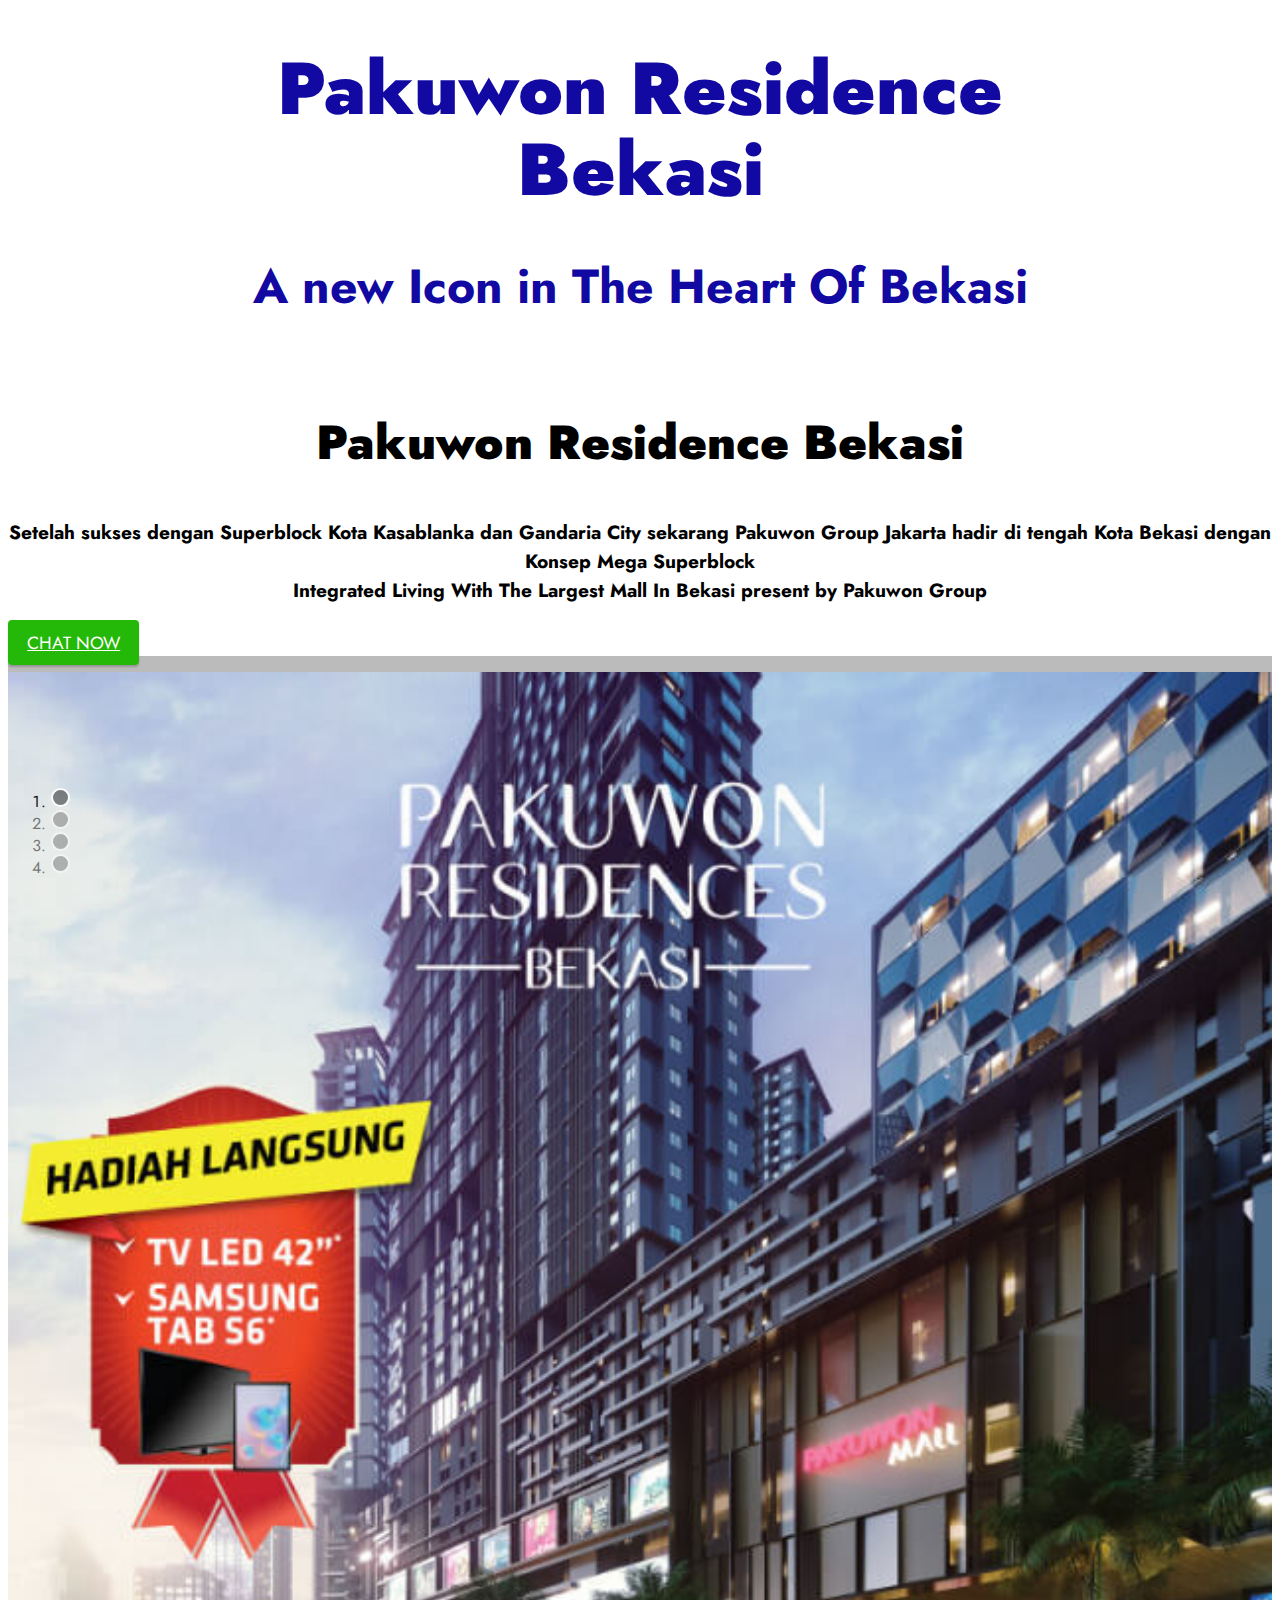
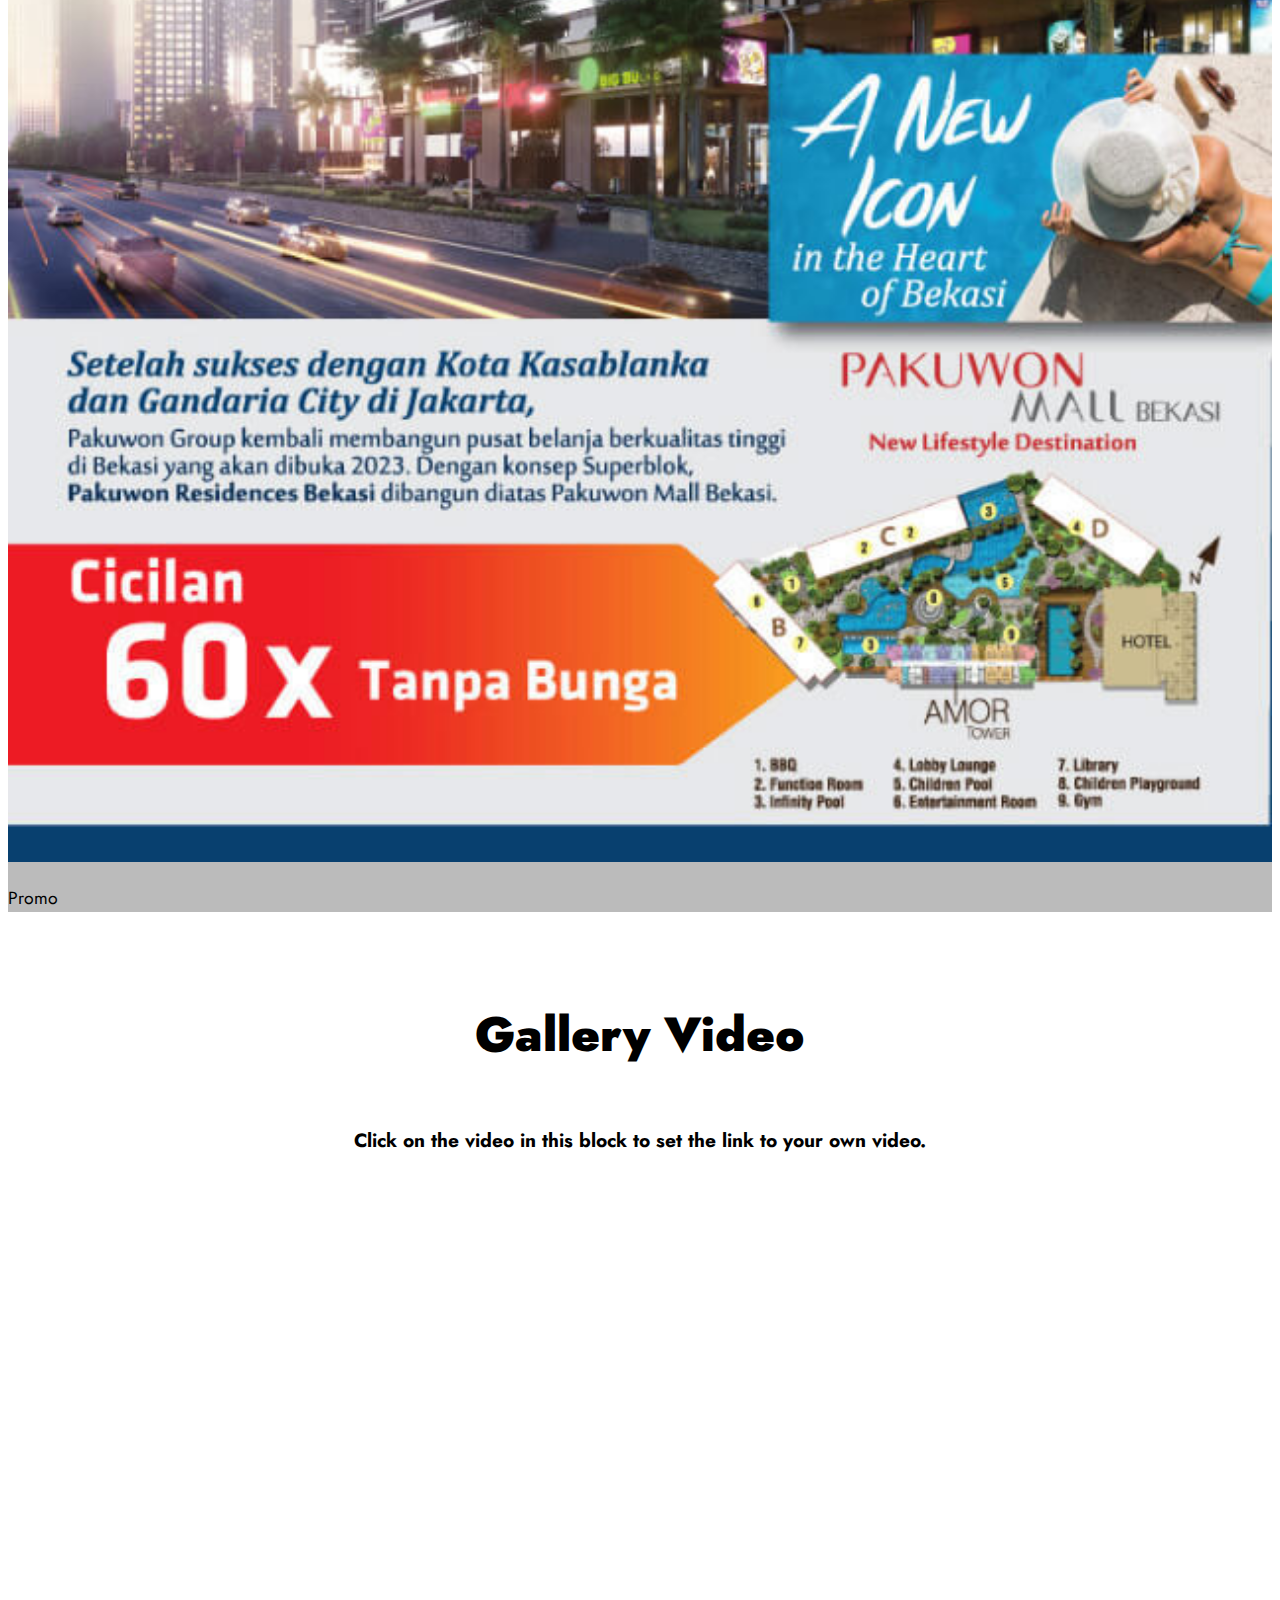
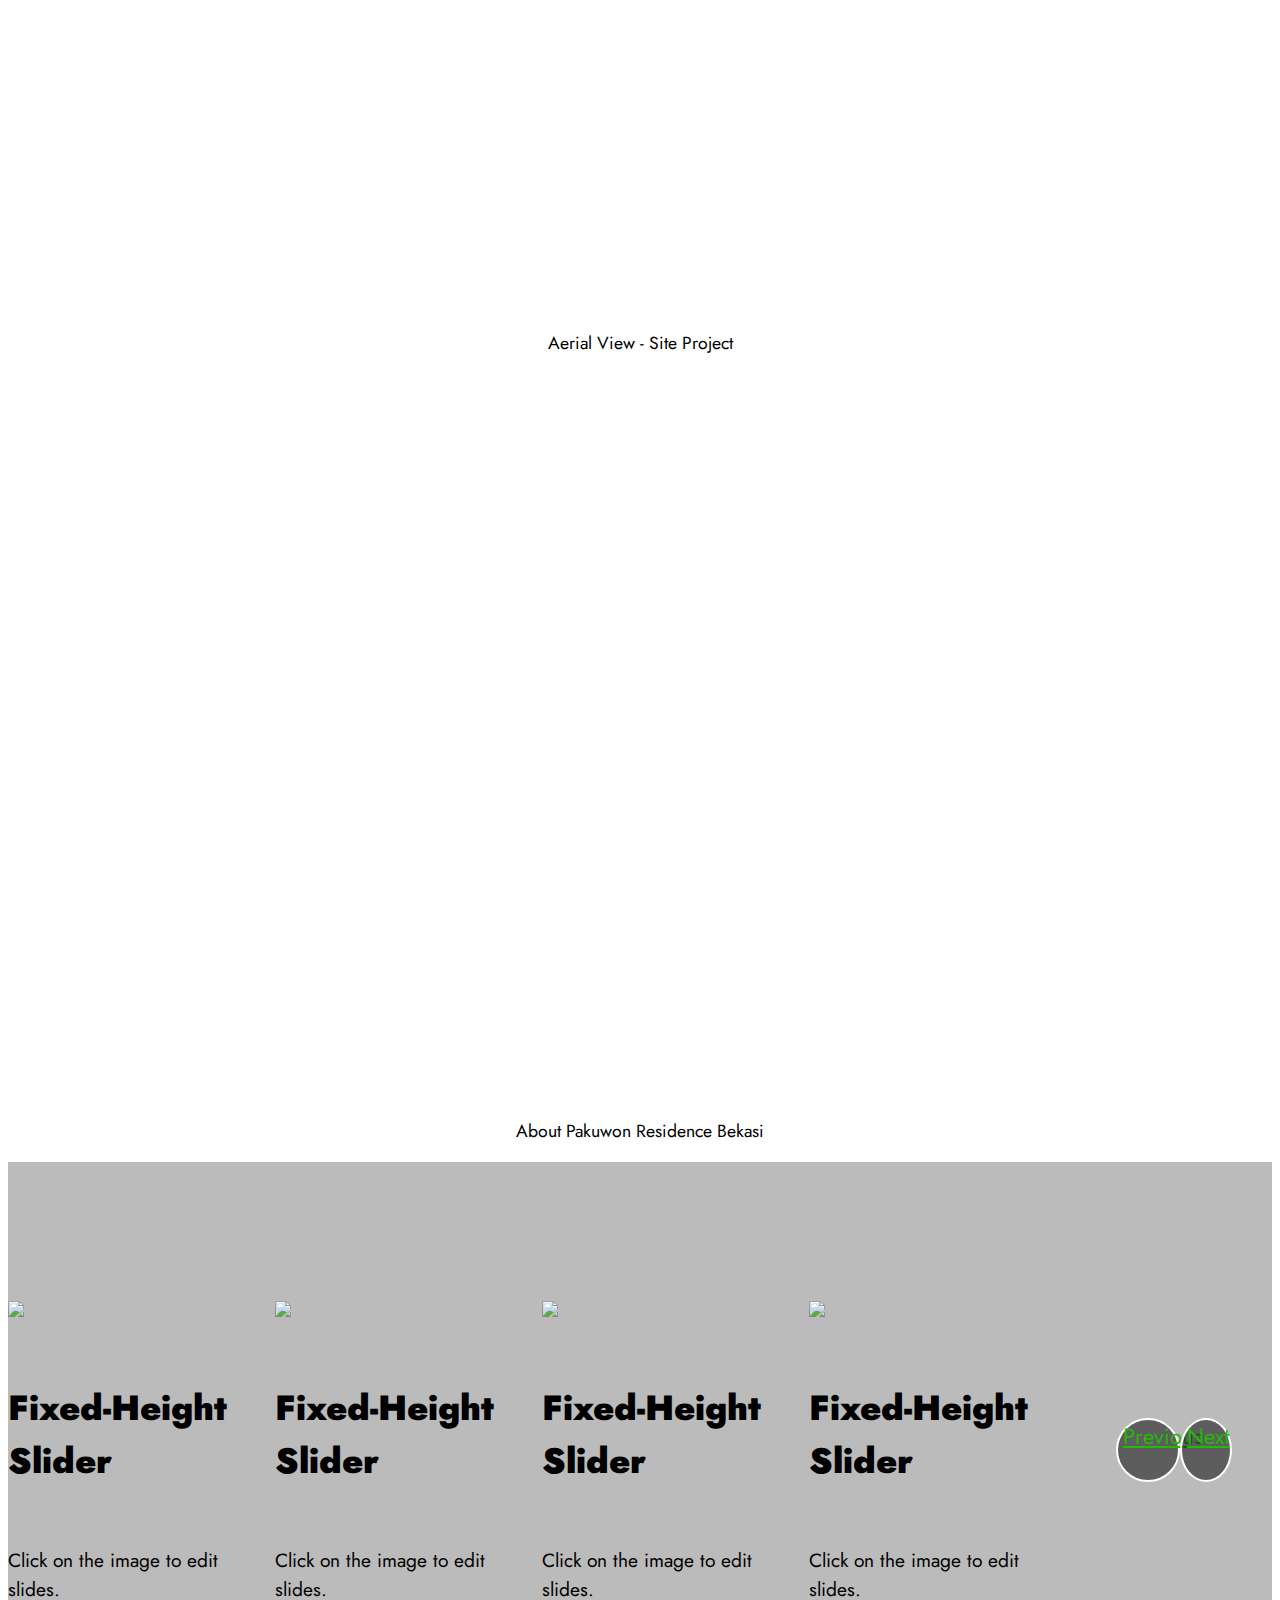
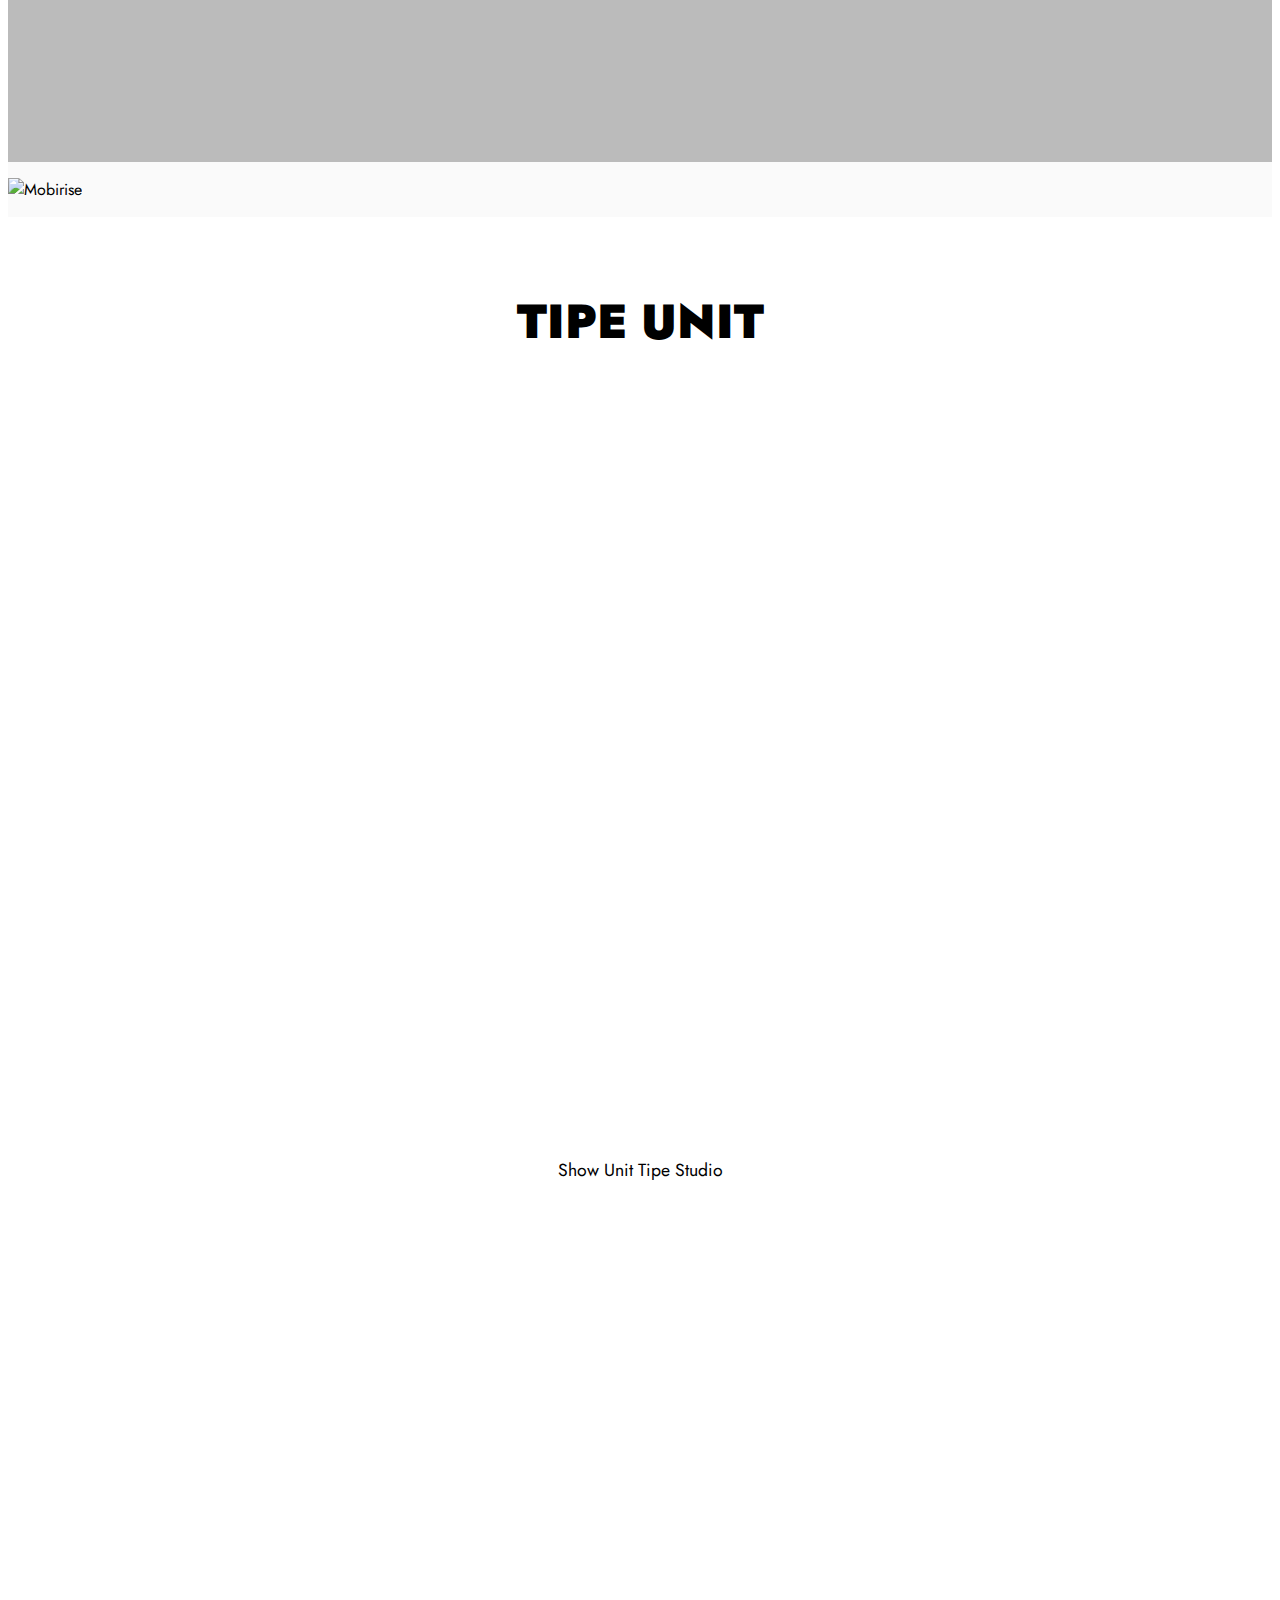
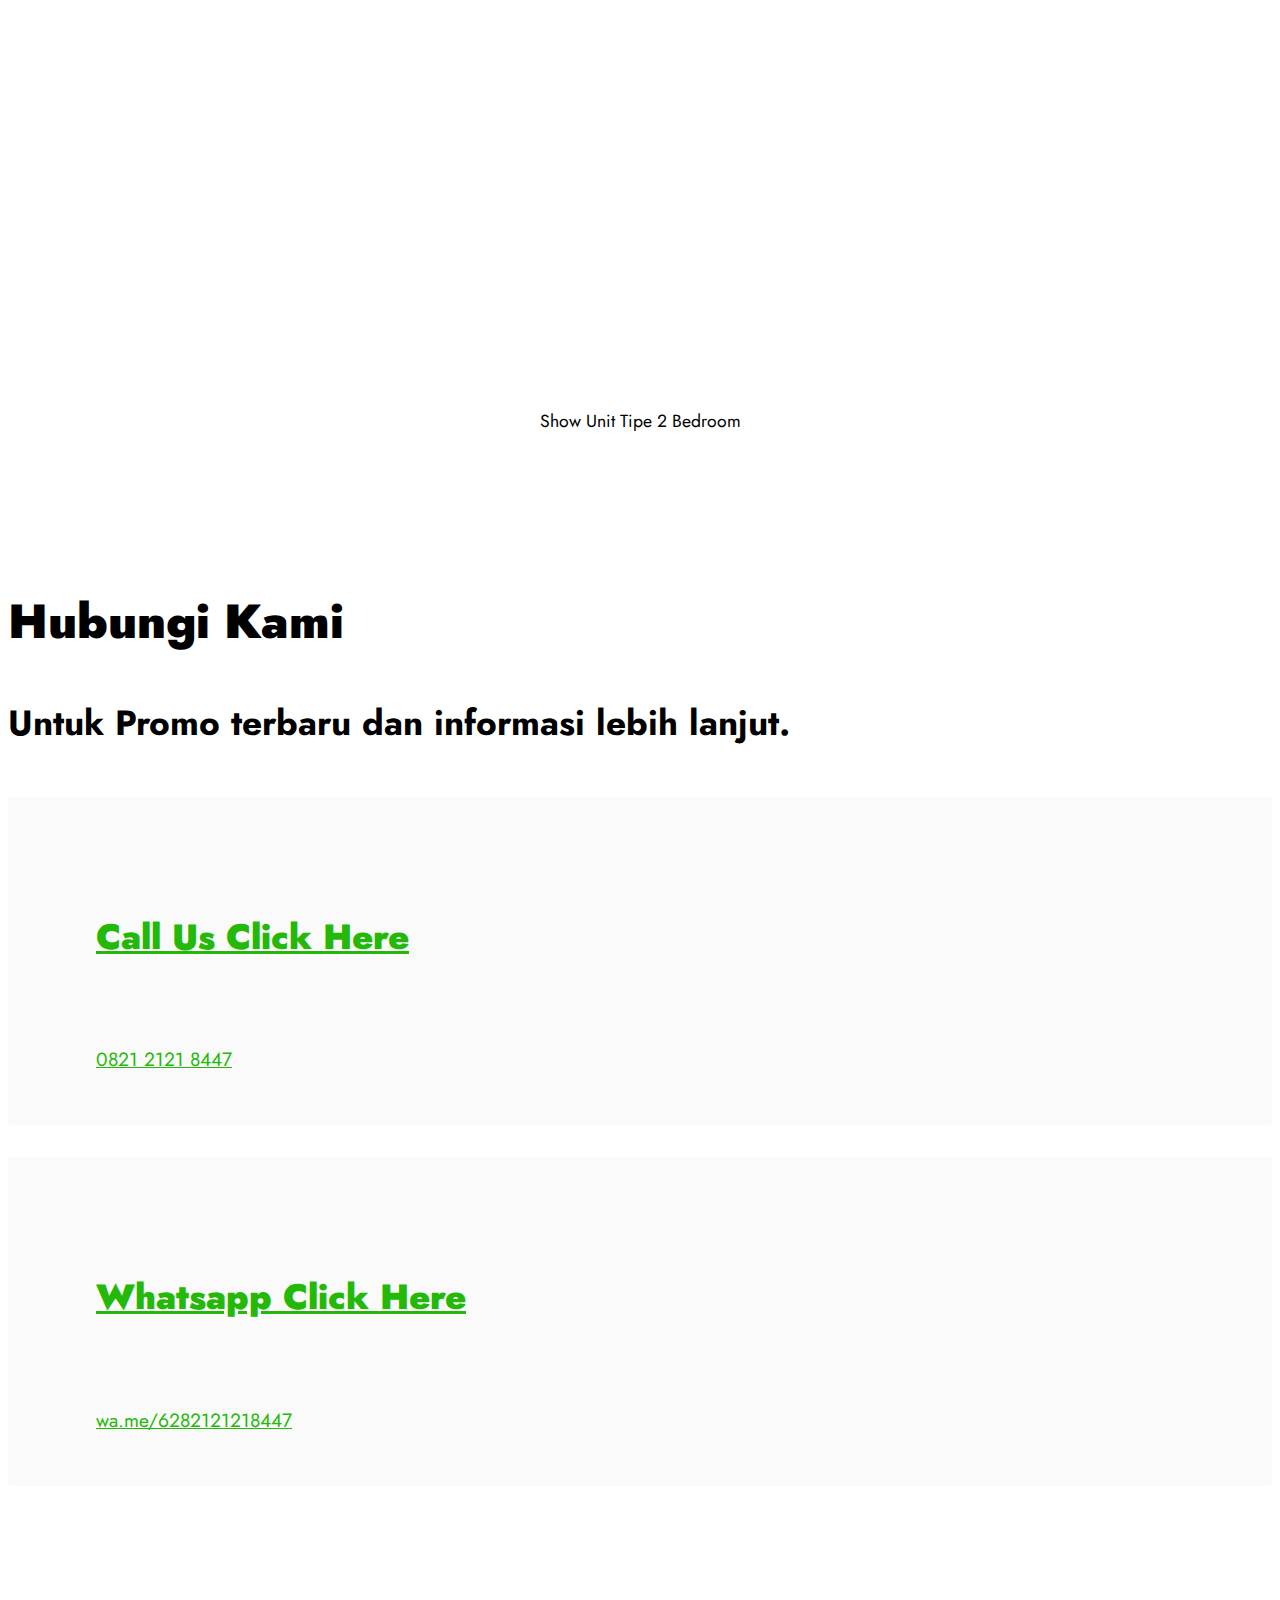
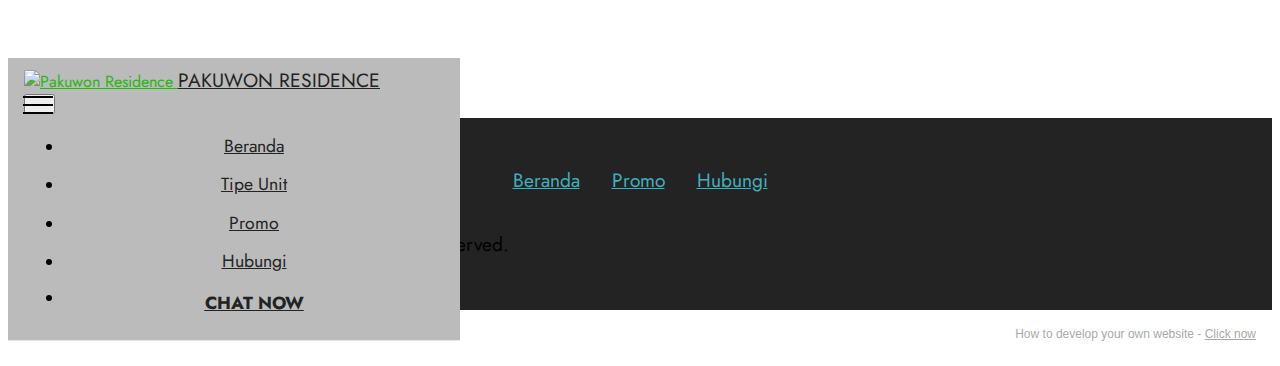
==== commit 8f8b2b3d: "Edit Promo dan Link" ====
--- a/pakuwonresidence.html
+++ b/pakuwonresidence.html
@@ -108,12 +108,12 @@
     <div class="container-fluid">
         <div class="row justify-content-center">
             <div class="col-12 col-md-10 col-lg-12">
-                <div class="carousel slide" id="suOw0fknmE" data-interval="5000">
+                <div class="carousel slide" id="sxEmVzHAE4" data-interval="5000">
                     
                     <ol class="carousel-indicators">
-                        <li data-slide-to="0" class="active" data-target="#suOw0fknmE"></li>
-                        <li data-slide-to="1" data-target="#suOw0fknmE"></li>
-                        <li data-slide-to="2" data-target="#suOw0fknmE"></li><li data-slide-to="3" data-target="#suOw0fknmE"></li>
+                        <li data-slide-to="0" class="active" data-target="#sxEmVzHAE4"></li>
+                        <li data-slide-to="1" data-target="#sxEmVzHAE4"></li>
+                        <li data-slide-to="2" data-target="#sxEmVzHAE4"></li><li data-slide-to="3" data-target="#sxEmVzHAE4"></li>
                     </ol>
                     <div class="carousel-inner">
                         <div class="carousel-item slider-image item active">
@@ -164,11 +164,11 @@
                             </div>
                         </div>
                     </div>
-                    <a class="carousel-control carousel-control-prev" role="button" data-slide="prev" href="#suOw0fknmE">
+                    <a class="carousel-control carousel-control-prev" role="button" data-slide="prev" href="#sxEmVzHAE4">
                         <span class="mobi-mbri mobi-mbri-arrow-prev" aria-hidden="true"></span>
                         <span class="sr-only">Previous</span>
                     </a>
-                    <a class="carousel-control carousel-control-next" role="button" data-slide="next" href="#suOw0fknmE">
+                    <a class="carousel-control carousel-control-next" role="button" data-slide="next" href="#sxEmVzHAE4">
                         <span class="mobi-mbri mobi-mbri-arrow-next" aria-hidden="true"></span>
                         <span class="sr-only">Next</span>
                     </a>
@@ -290,11 +290,11 @@
         <div class="container-fluid">
             <div class="navbar-brand">
                 <span class="navbar-logo">
-                    <a href="https://mobiri.se">
-                        <img src="assets/images/logo-prb-1-86x86.png" alt="Mobirise" style="height: 3.8rem;">
+                    <a href="https://www.pakuwonresidence-mp.com/">
+                        <img src="assets/images/logo-prb-1-86x86.png" alt="Pakuwon Residence" style="height: 3.8rem;">
                     </a>
                 </span>
-                <span class="navbar-caption-wrap"><a class="navbar-caption text-black display-7" href="https://mobiri.se">PAKUWON RESIDENCE<br></a></span>
+                <span class="navbar-caption-wrap"><a class="navbar-caption text-black text-primary display-7" href="https://www.pakuwonresidence-mp.com/">PAKUWON RESIDENCE<br></a></span>
             </div>
             <button class="navbar-toggler" type="button" data-toggle="collapse" data-target="#navbarSupportedContent" aria-controls="navbarNavAltMarkup" aria-expanded="false" aria-label="Toggle navigation">
                 <div class="hamburger">
@@ -366,7 +366,7 @@
             </div>
         </div>
     </div>
-</section><section style="background-color: #fff; font-family: -apple-system, BlinkMacSystemFont, 'Segoe UI', 'Roboto', 'Helvetica Neue', Arial, sans-serif; color:#aaa; font-size:12px; padding: 0; align-items: center; display: flex;"><a href="https://mobirise.site/i" style="flex: 1 1; height: 3rem; padding-left: 1rem;"></a><p style="flex: 0 0 auto; margin:0; padding-right:1rem;">Design a free site - <a href="https://mobirise.site/w" style="color:#aaa;">See it</a></p></section><script src="assets/web/assets/jquery/jquery.min.js"></script>  <script src="assets/popper/popper.min.js"></script>  <script src="assets/tether/tether.min.js"></script>  <script src="assets/bootstrap/js/bootstrap.min.js"></script>  <script src="assets/smoothscroll/smooth-scroll.js"></script>  <script src="assets/parallax/jarallax.min.js"></script>  <script src="assets/playervimeo/vimeo_player.js"></script>  <script src="assets/dropdown/js/nav-dropdown.js"></script>  <script src="assets/dropdown/js/navbar-dropdown.js"></script>  <script src="assets/touchswipe/jquery.touch-swipe.min.js"></script>  <script src="assets/theme/js/script.js"></script>  
+</section><section style="background-color: #fff; font-family: -apple-system, BlinkMacSystemFont, 'Segoe UI', 'Roboto', 'Helvetica Neue', Arial, sans-serif; color:#aaa; font-size:12px; padding: 0; align-items: center; display: flex;"><a href="https://mobirise.site/q" style="flex: 1 1; height: 3rem; padding-left: 1rem;"></a><p style="flex: 0 0 auto; margin:0; padding-right:1rem;">How to develop your own website - <a href="https://mobirise.site/x" style="color:#aaa;">Click now</a></p></section><script src="assets/web/assets/jquery/jquery.min.js"></script>  <script src="assets/popper/popper.min.js"></script>  <script src="assets/tether/tether.min.js"></script>  <script src="assets/bootstrap/js/bootstrap.min.js"></script>  <script src="assets/smoothscroll/smooth-scroll.js"></script>  <script src="assets/parallax/jarallax.min.js"></script>  <script src="assets/playervimeo/vimeo_player.js"></script>  <script src="assets/dropdown/js/nav-dropdown.js"></script>  <script src="assets/dropdown/js/navbar-dropdown.js"></script>  <script src="assets/touchswipe/jquery.touch-swipe.min.js"></script>  <script src="assets/theme/js/script.js"></script>  
   
   
 </body>
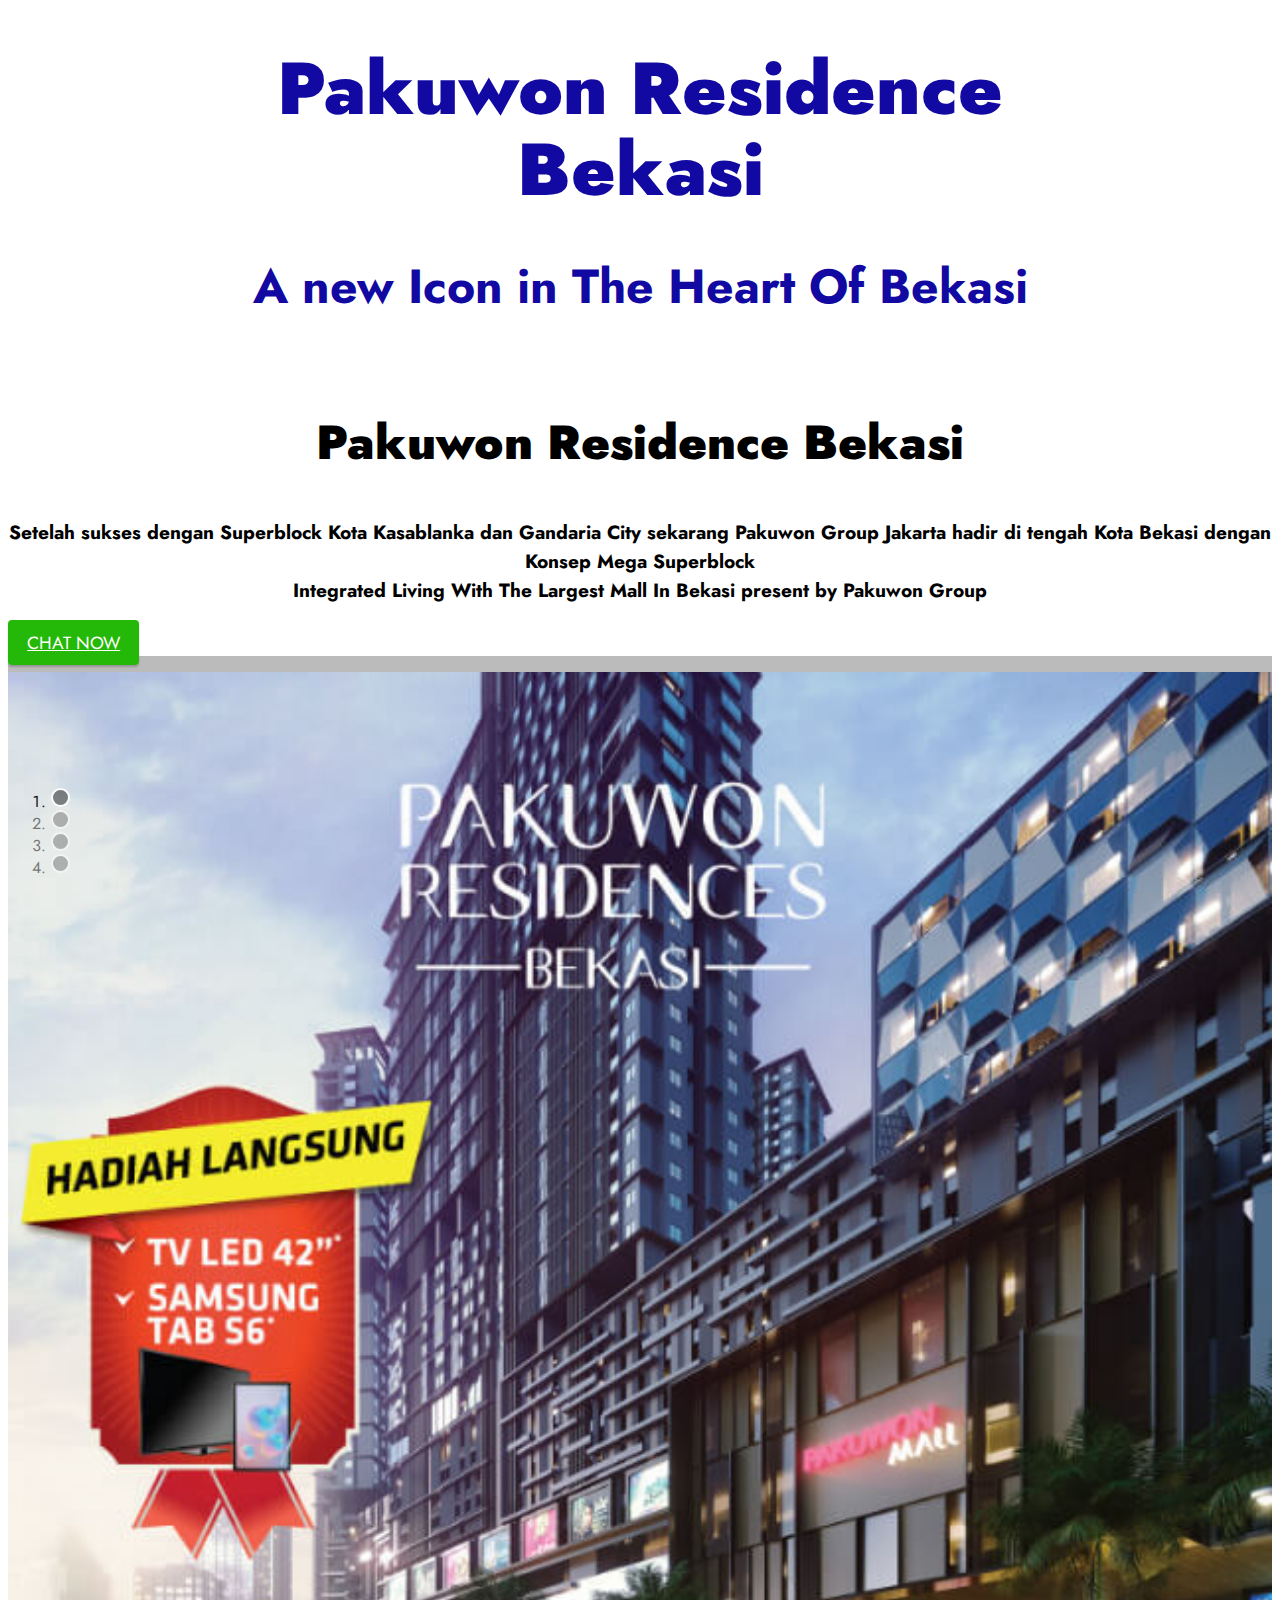
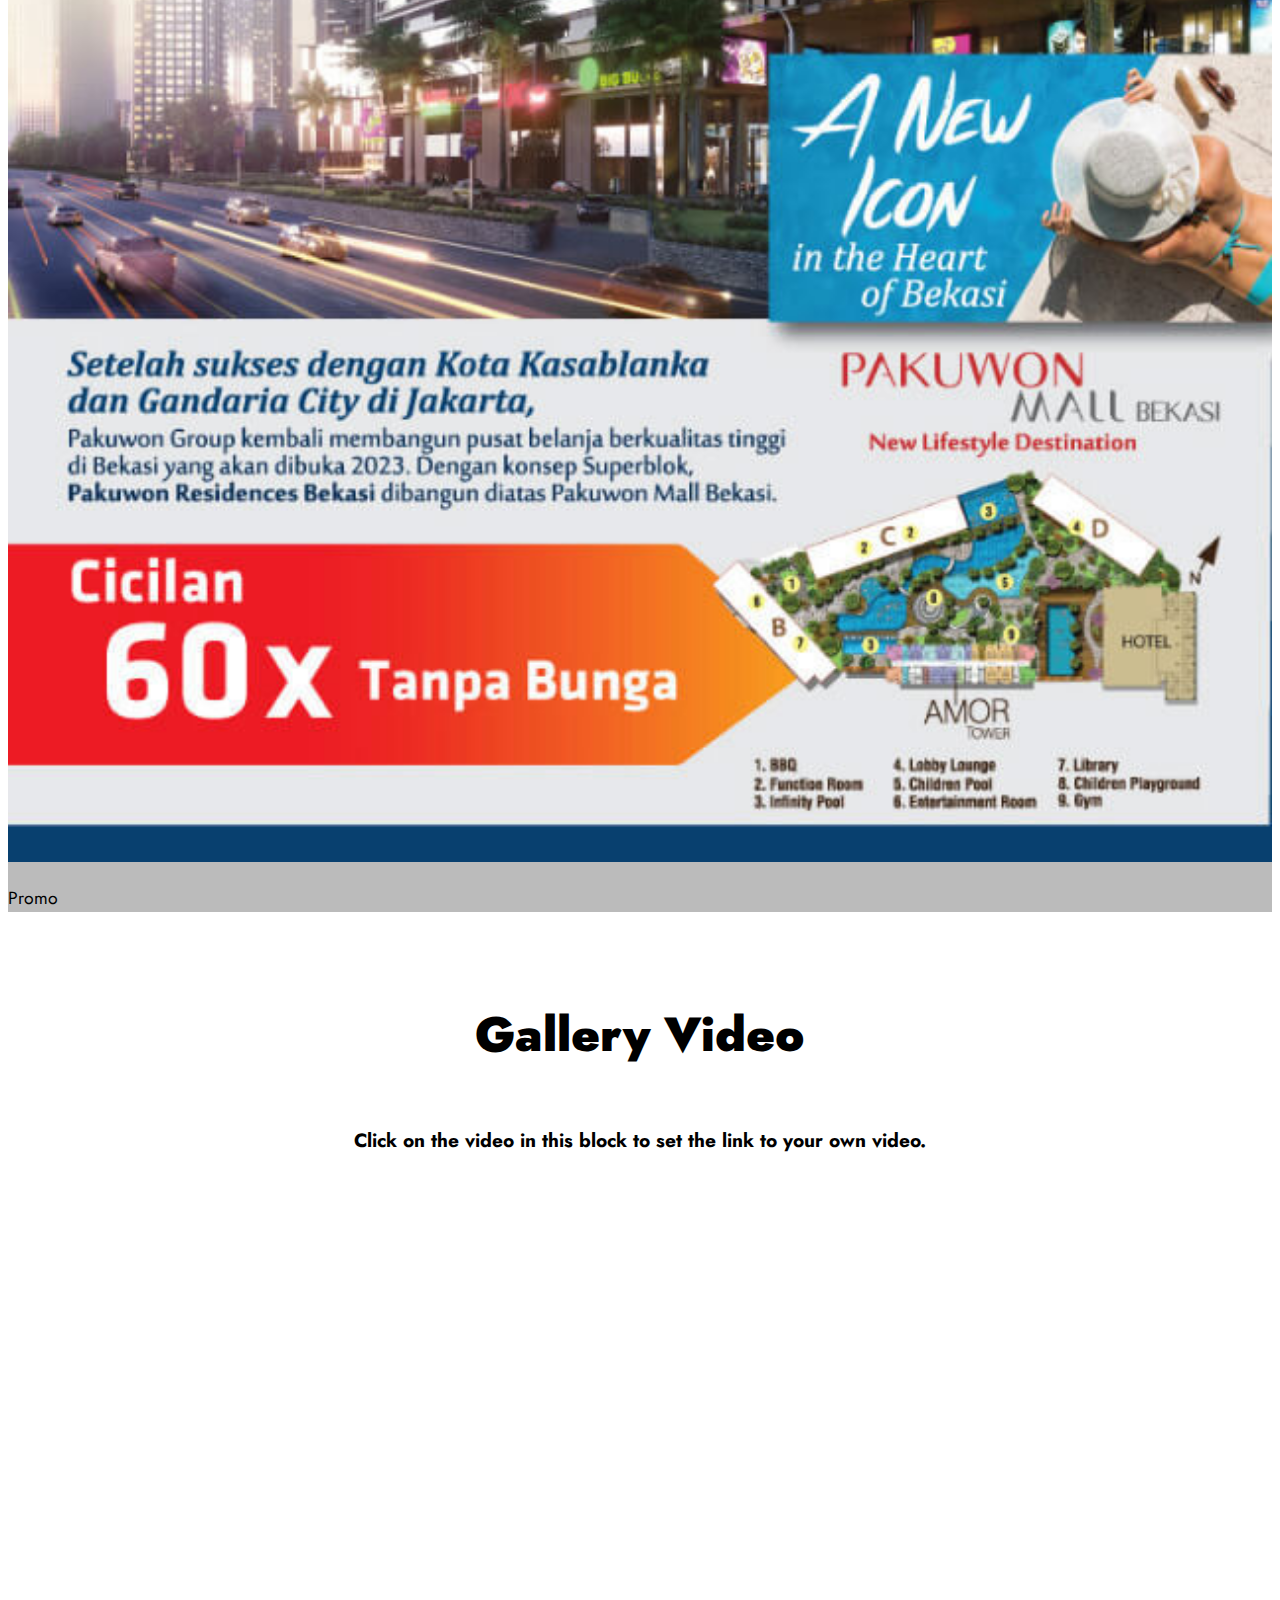
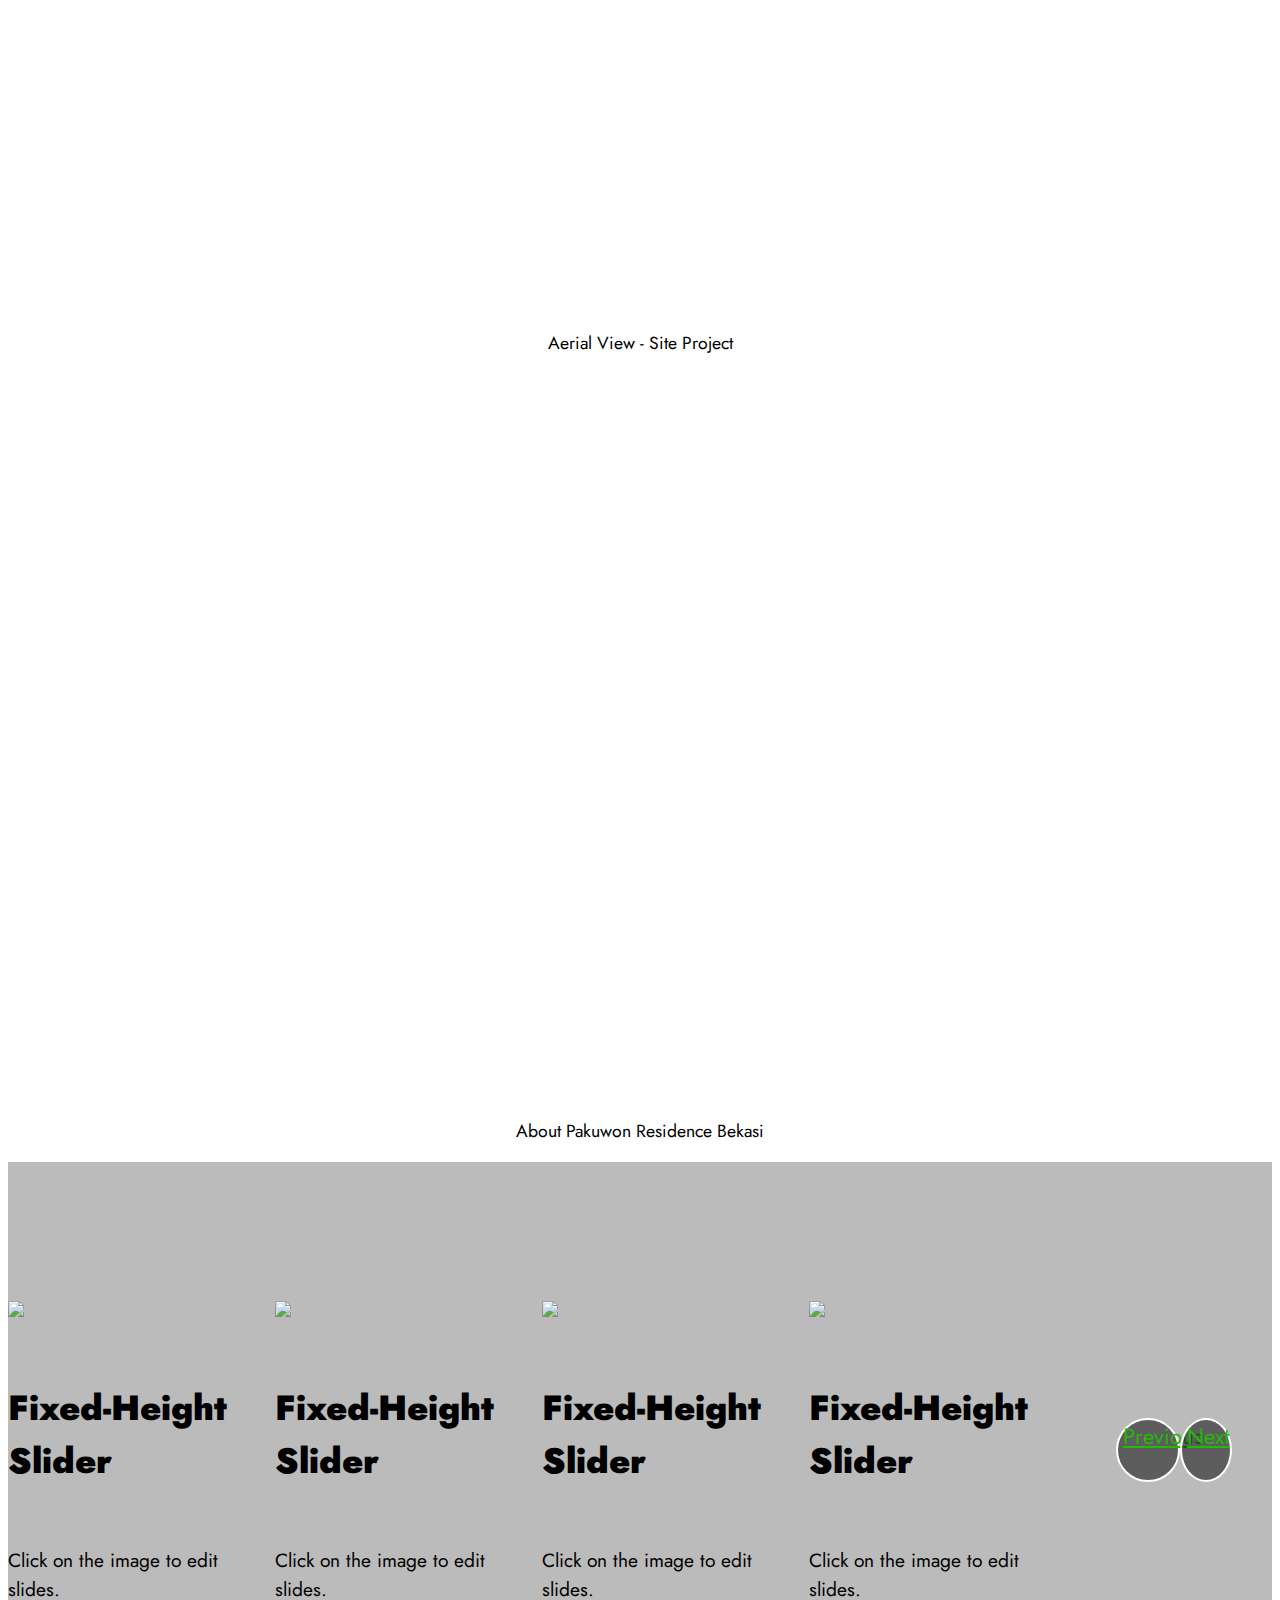
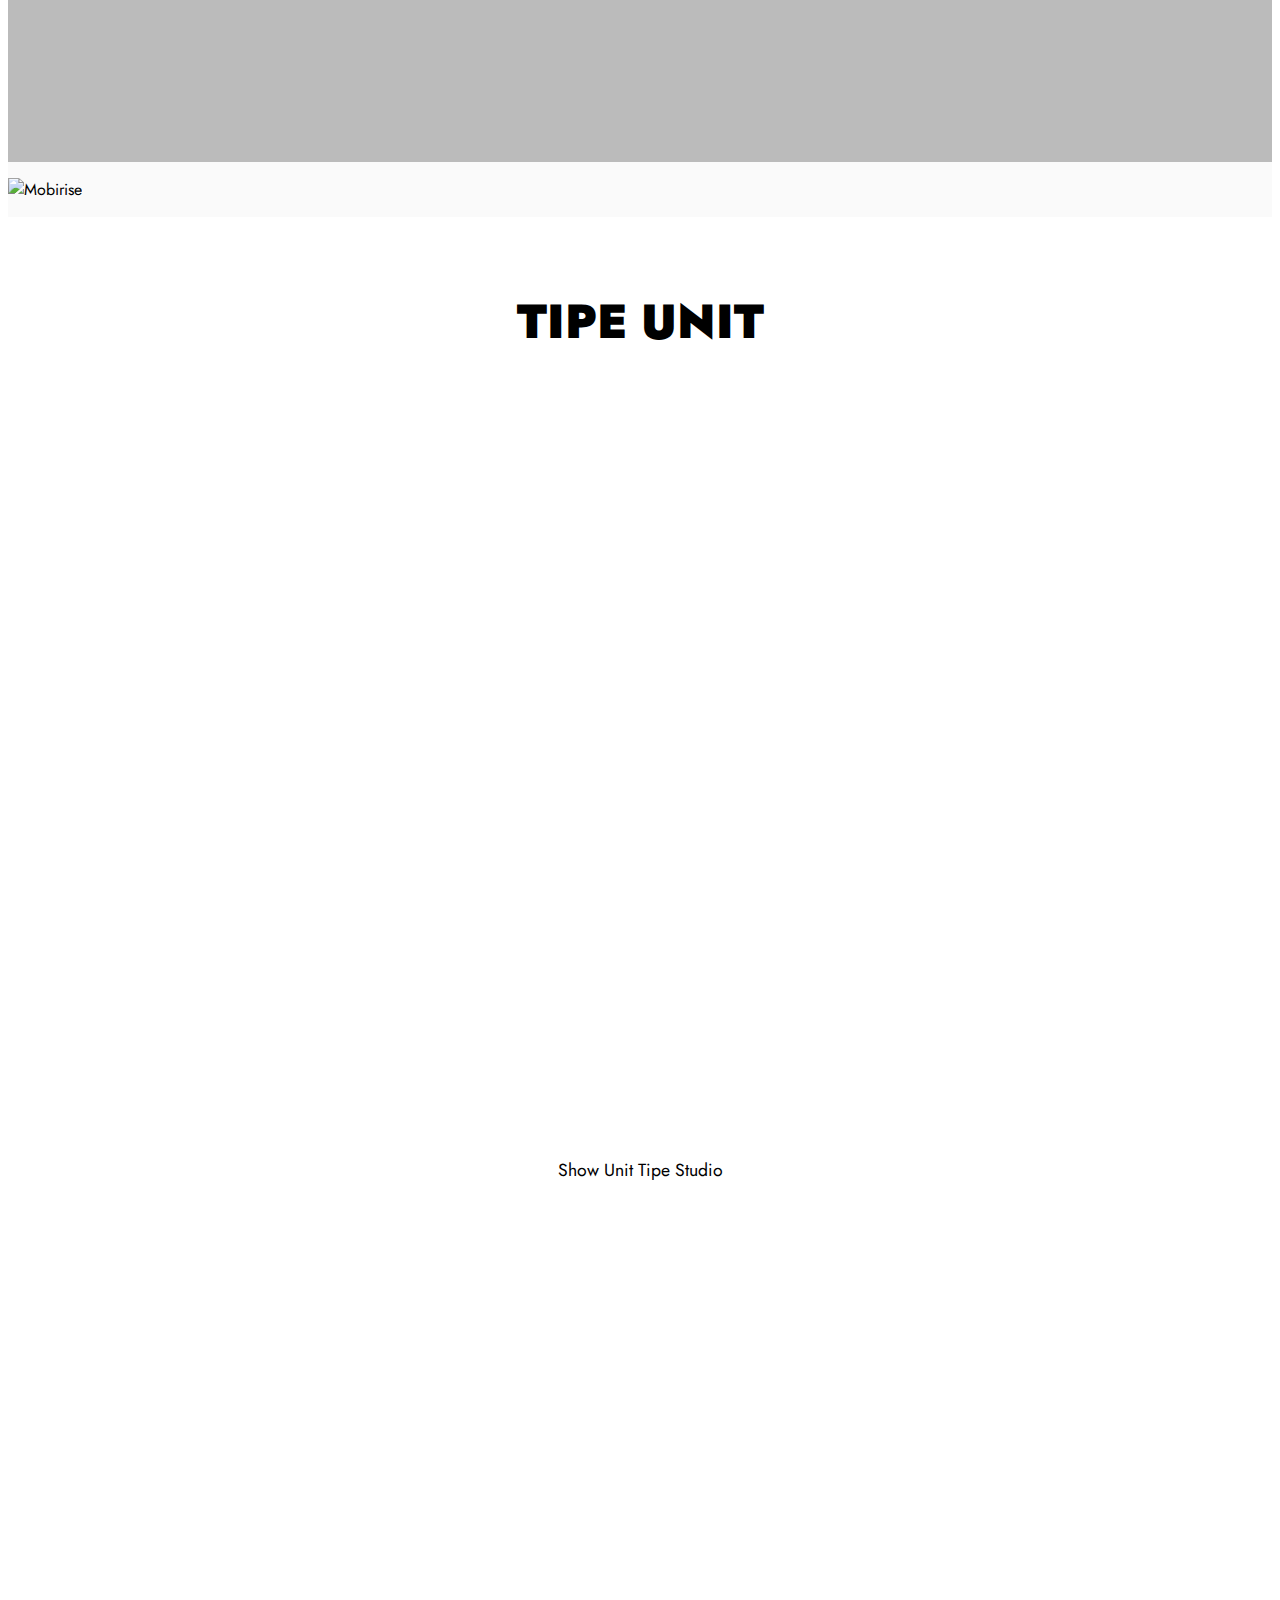
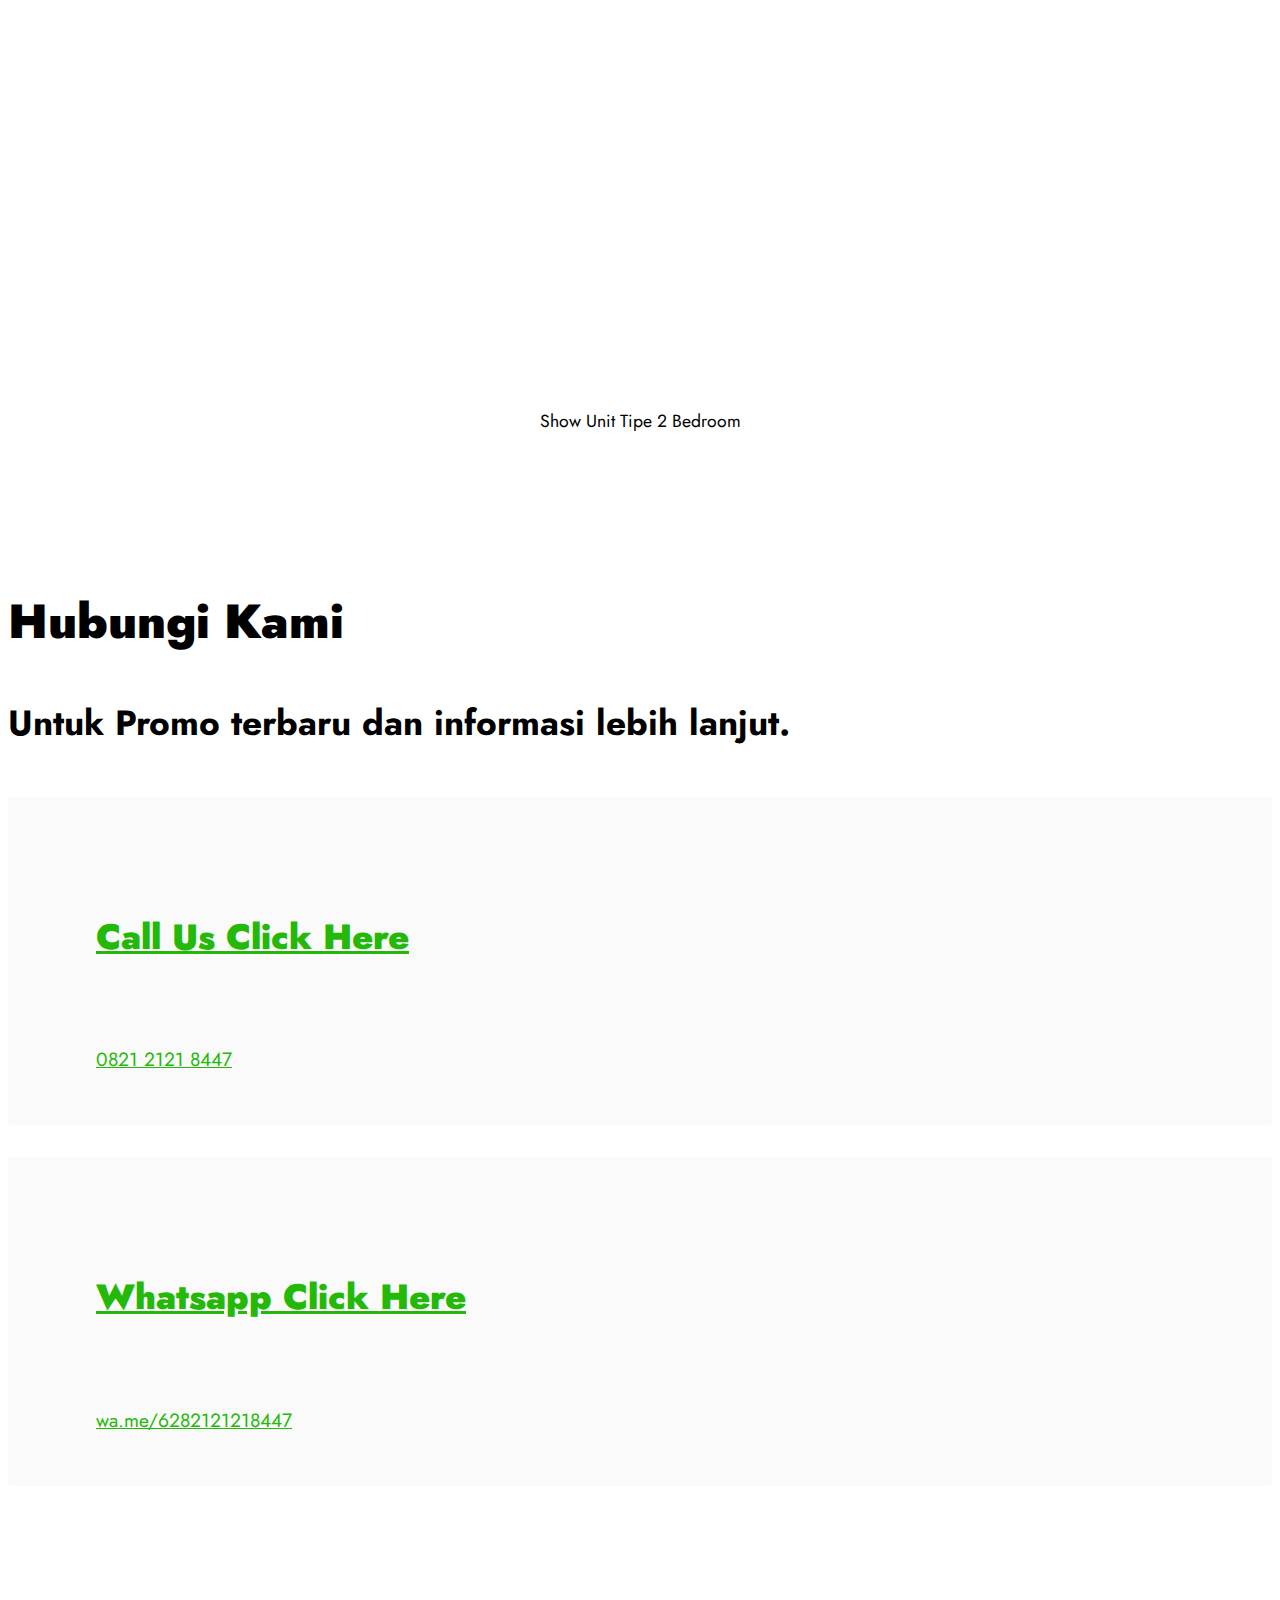
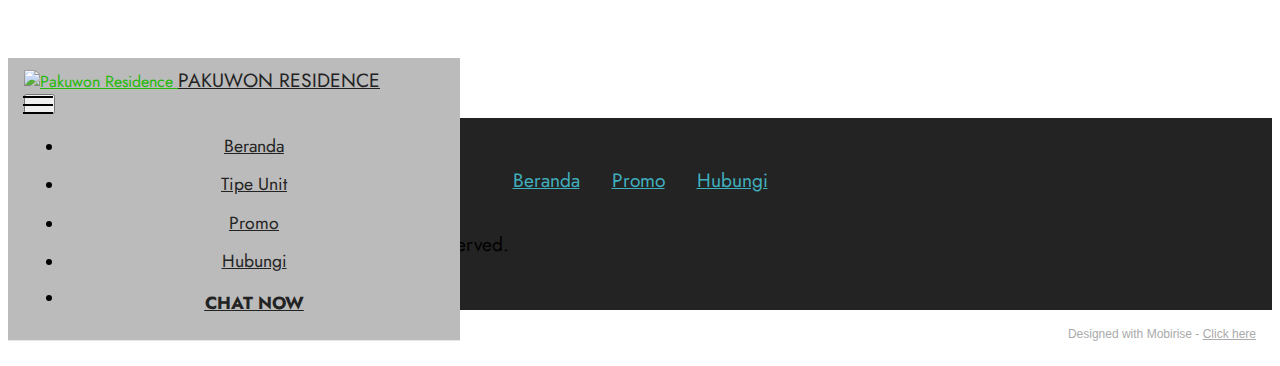
==== commit 92dca16e: "fix detail" ====
--- a/pakuwonresidence.html
+++ b/pakuwonresidence.html
@@ -108,12 +108,12 @@
     <div class="container-fluid">
         <div class="row justify-content-center">
             <div class="col-12 col-md-10 col-lg-12">
-                <div class="carousel slide" id="sxEmVzHAE4" data-interval="5000">
+                <div class="carousel slide" id="szxqWvspoO" data-interval="5000">
                     
                     <ol class="carousel-indicators">
-                        <li data-slide-to="0" class="active" data-target="#sxEmVzHAE4"></li>
-                        <li data-slide-to="1" data-target="#sxEmVzHAE4"></li>
-                        <li data-slide-to="2" data-target="#sxEmVzHAE4"></li><li data-slide-to="3" data-target="#sxEmVzHAE4"></li>
+                        <li data-slide-to="0" class="active" data-target="#szxqWvspoO"></li>
+                        <li data-slide-to="1" data-target="#szxqWvspoO"></li>
+                        <li data-slide-to="2" data-target="#szxqWvspoO"></li><li data-slide-to="3" data-target="#szxqWvspoO"></li>
                     </ol>
                     <div class="carousel-inner">
                         <div class="carousel-item slider-image item active">
@@ -164,11 +164,11 @@
                             </div>
                         </div>
                     </div>
-                    <a class="carousel-control carousel-control-prev" role="button" data-slide="prev" href="#sxEmVzHAE4">
+                    <a class="carousel-control carousel-control-prev" role="button" data-slide="prev" href="#szxqWvspoO">
                         <span class="mobi-mbri mobi-mbri-arrow-prev" aria-hidden="true"></span>
                         <span class="sr-only">Previous</span>
                     </a>
-                    <a class="carousel-control carousel-control-next" role="button" data-slide="next" href="#sxEmVzHAE4">
+                    <a class="carousel-control carousel-control-next" role="button" data-slide="next" href="#szxqWvspoO">
                         <span class="mobi-mbri mobi-mbri-arrow-next" aria-hidden="true"></span>
                         <span class="sr-only">Next</span>
                     </a>
@@ -366,7 +366,7 @@
             </div>
         </div>
     </div>
-</section><section style="background-color: #fff; font-family: -apple-system, BlinkMacSystemFont, 'Segoe UI', 'Roboto', 'Helvetica Neue', Arial, sans-serif; color:#aaa; font-size:12px; padding: 0; align-items: center; display: flex;"><a href="https://mobirise.site/q" style="flex: 1 1; height: 3rem; padding-left: 1rem;"></a><p style="flex: 0 0 auto; margin:0; padding-right:1rem;">How to develop your own website - <a href="https://mobirise.site/x" style="color:#aaa;">Click now</a></p></section><script src="assets/web/assets/jquery/jquery.min.js"></script>  <script src="assets/popper/popper.min.js"></script>  <script src="assets/tether/tether.min.js"></script>  <script src="assets/bootstrap/js/bootstrap.min.js"></script>  <script src="assets/smoothscroll/smooth-scroll.js"></script>  <script src="assets/parallax/jarallax.min.js"></script>  <script src="assets/playervimeo/vimeo_player.js"></script>  <script src="assets/dropdown/js/nav-dropdown.js"></script>  <script src="assets/dropdown/js/navbar-dropdown.js"></script>  <script src="assets/touchswipe/jquery.touch-swipe.min.js"></script>  <script src="assets/theme/js/script.js"></script>  
+</section><section style="background-color: #fff; font-family: -apple-system, BlinkMacSystemFont, 'Segoe UI', 'Roboto', 'Helvetica Neue', Arial, sans-serif; color:#aaa; font-size:12px; padding: 0; align-items: center; display: flex;"><a href="https://mobirise.site/c" style="flex: 1 1; height: 3rem; padding-left: 1rem;"></a><p style="flex: 0 0 auto; margin:0; padding-right:1rem;">Designed with Mobirise - <a href="https://mobirise.site/l" style="color:#aaa;">Click here</a></p></section><script src="assets/web/assets/jquery/jquery.min.js"></script>  <script src="assets/popper/popper.min.js"></script>  <script src="assets/tether/tether.min.js"></script>  <script src="assets/bootstrap/js/bootstrap.min.js"></script>  <script src="assets/smoothscroll/smooth-scroll.js"></script>  <script src="assets/parallax/jarallax.min.js"></script>  <script src="assets/playervimeo/vimeo_player.js"></script>  <script src="assets/dropdown/js/nav-dropdown.js"></script>  <script src="assets/dropdown/js/navbar-dropdown.js"></script>  <script src="assets/touchswipe/jquery.touch-swipe.min.js"></script>  <script src="assets/theme/js/script.js"></script>  
   
   
 </body>
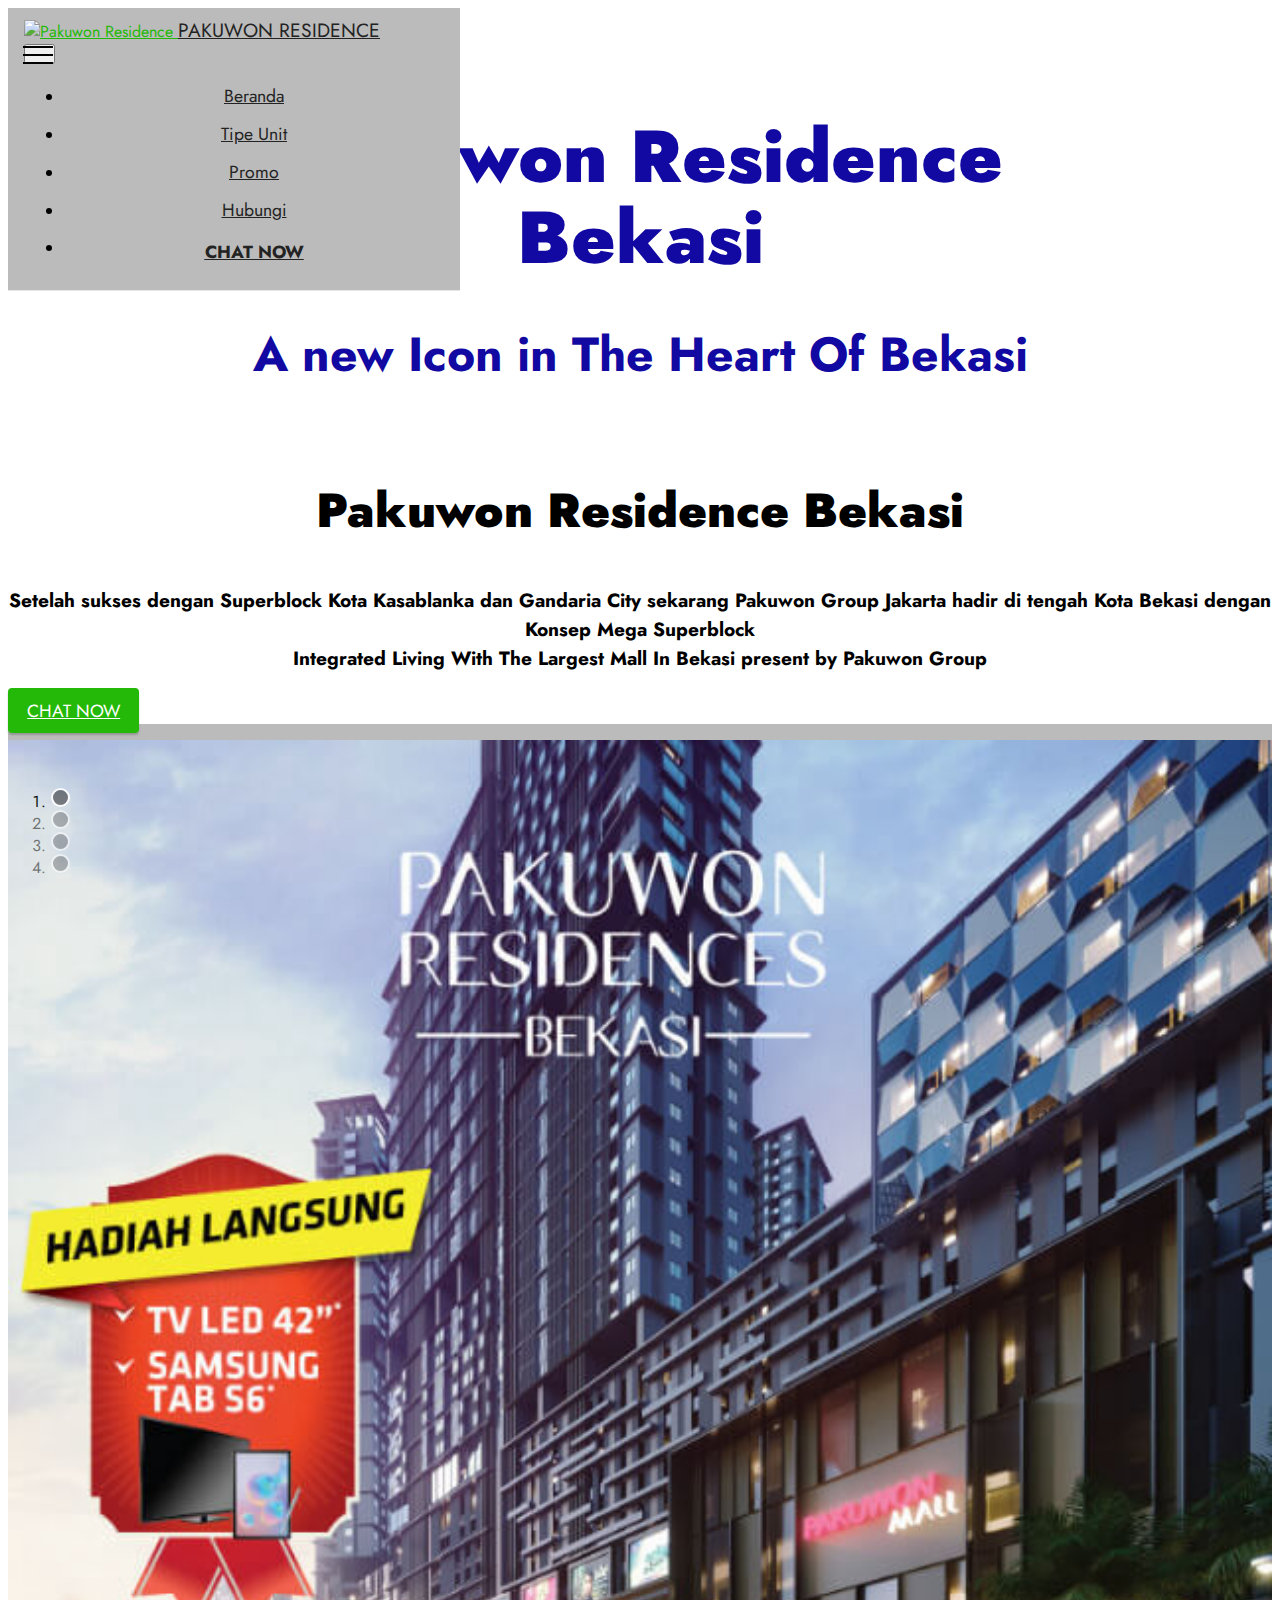
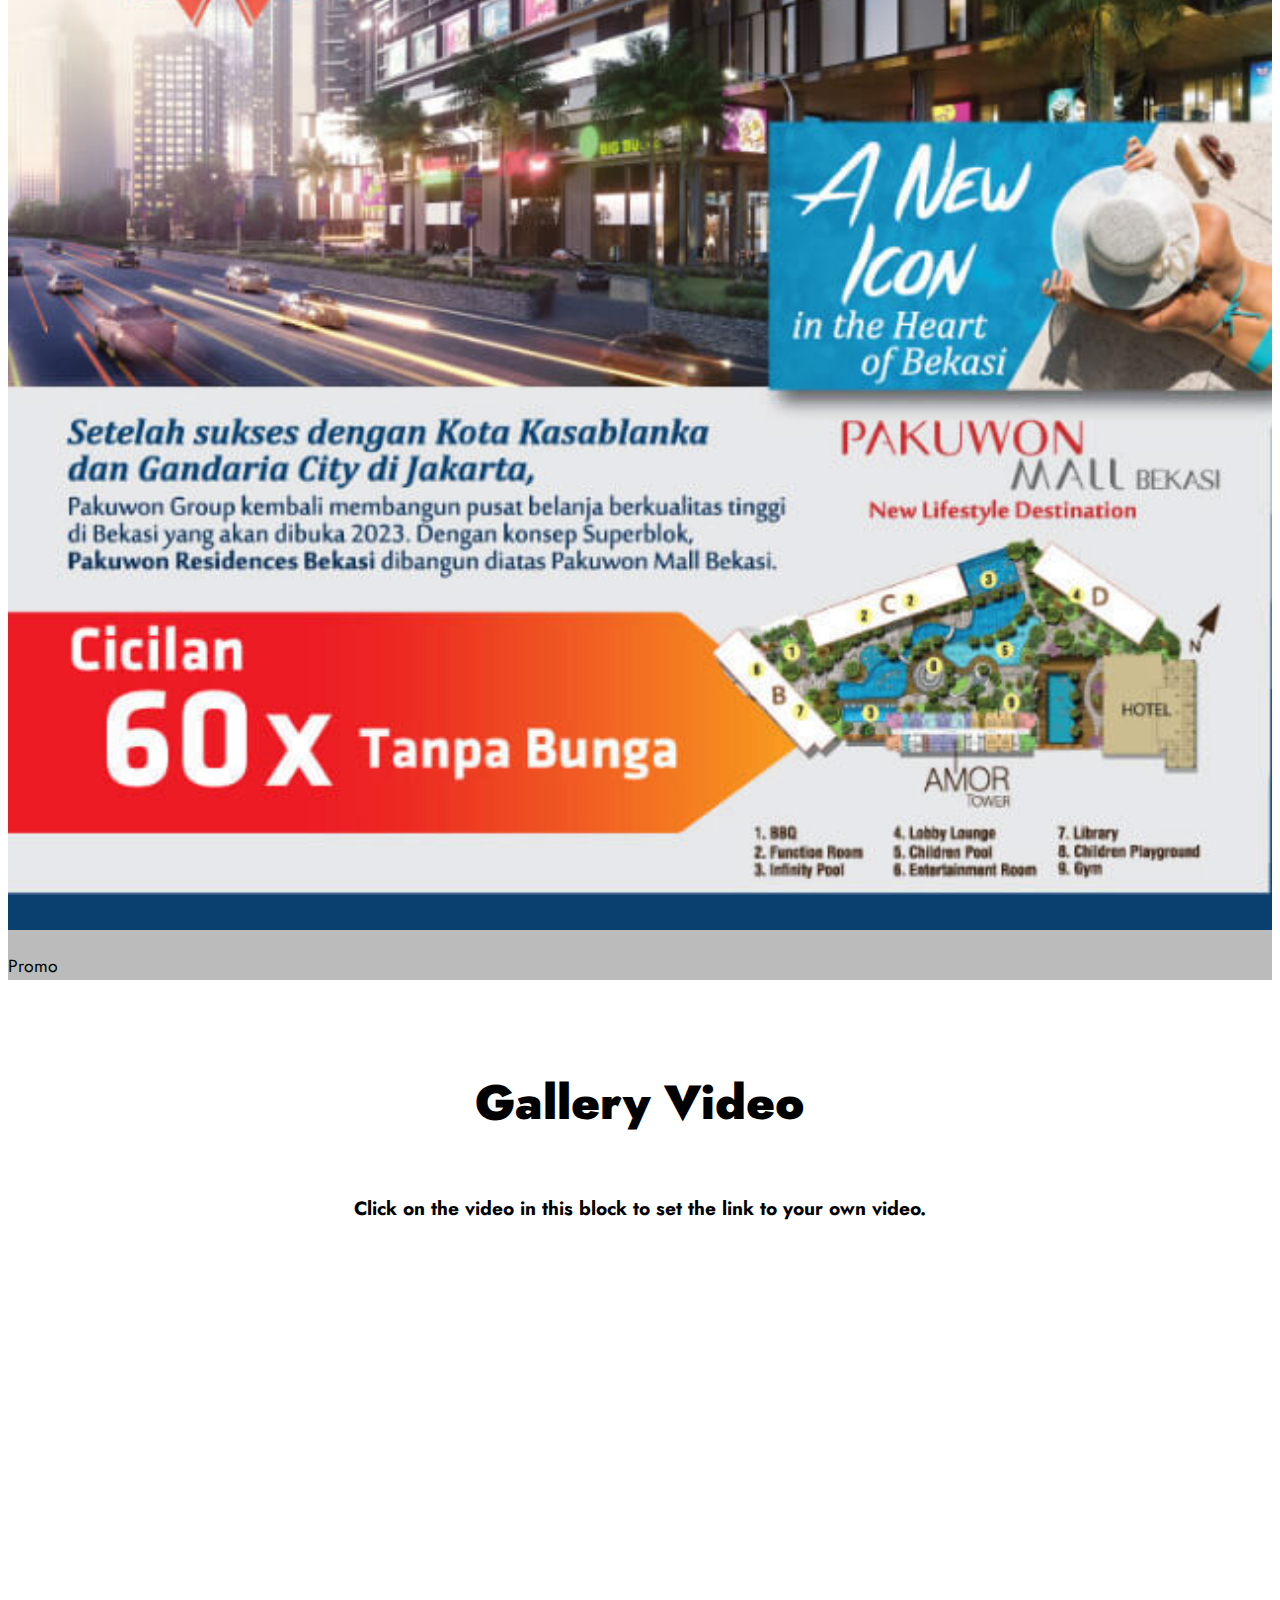
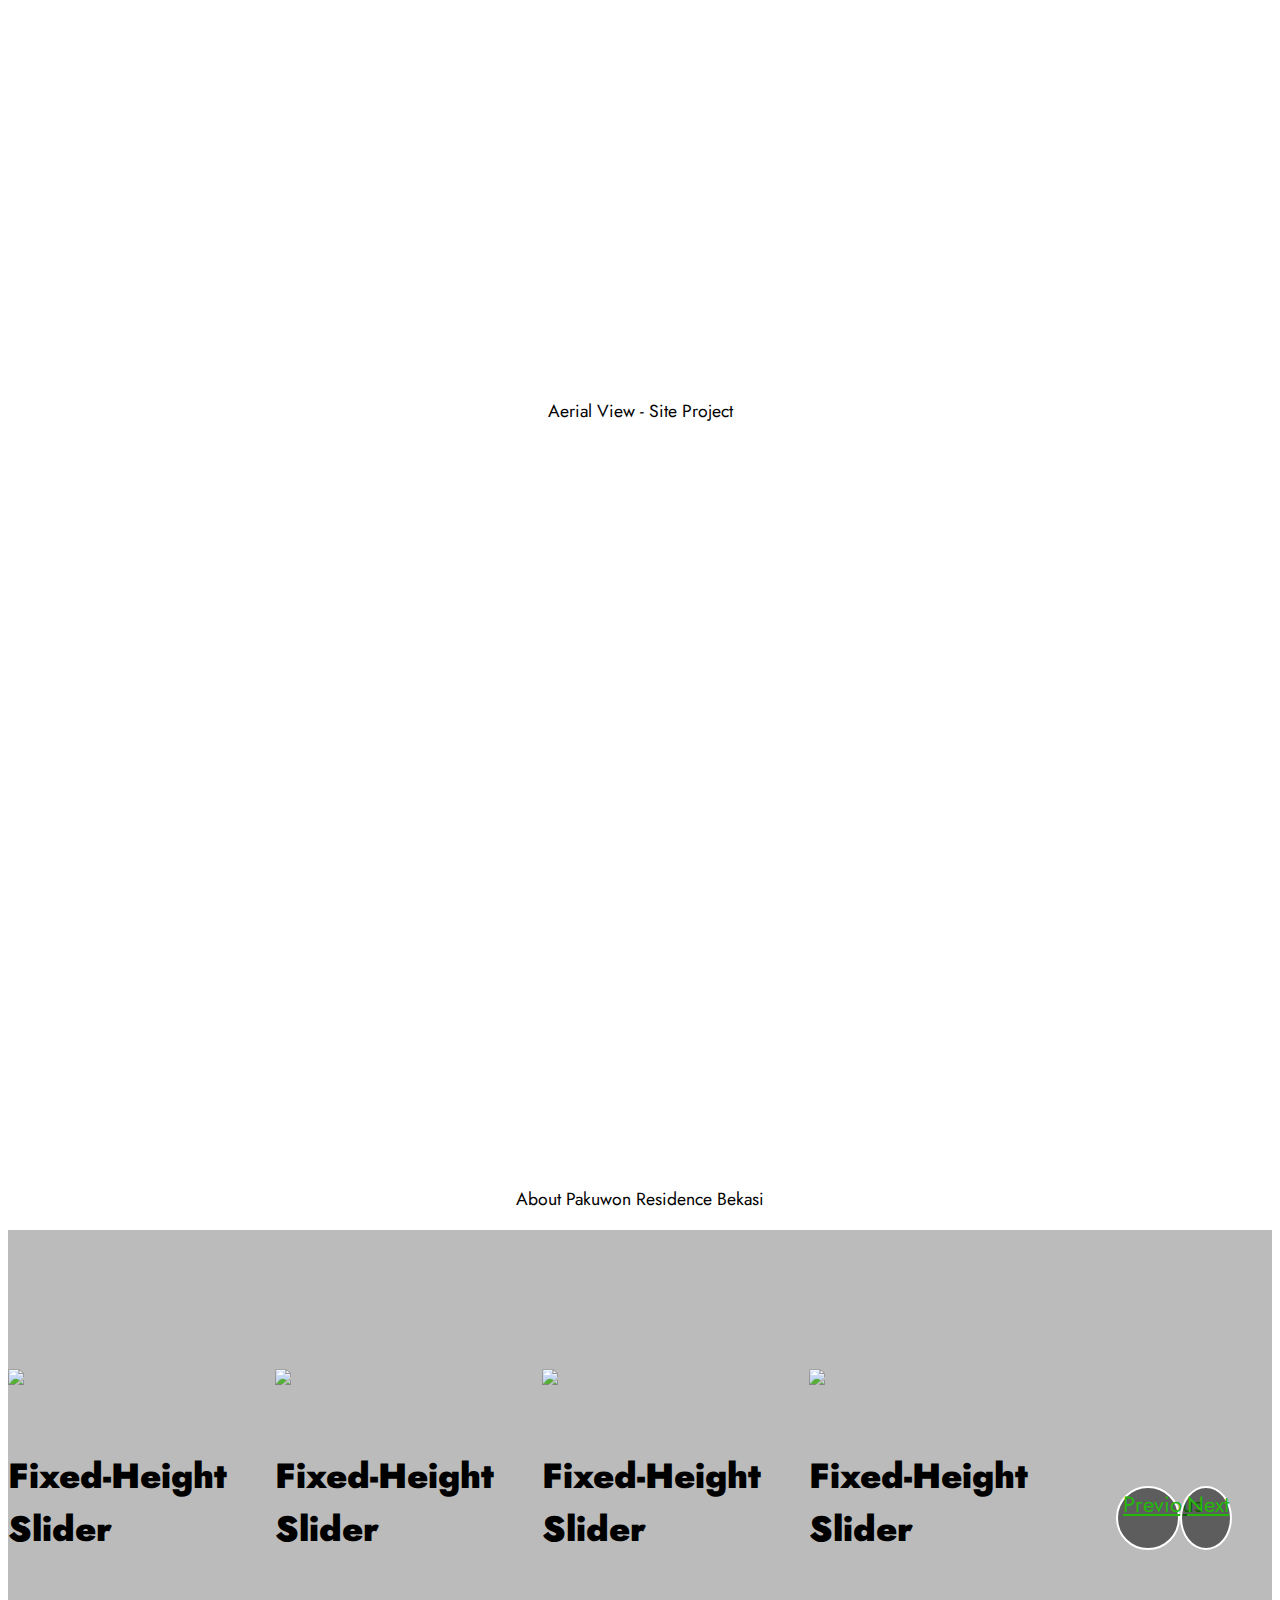
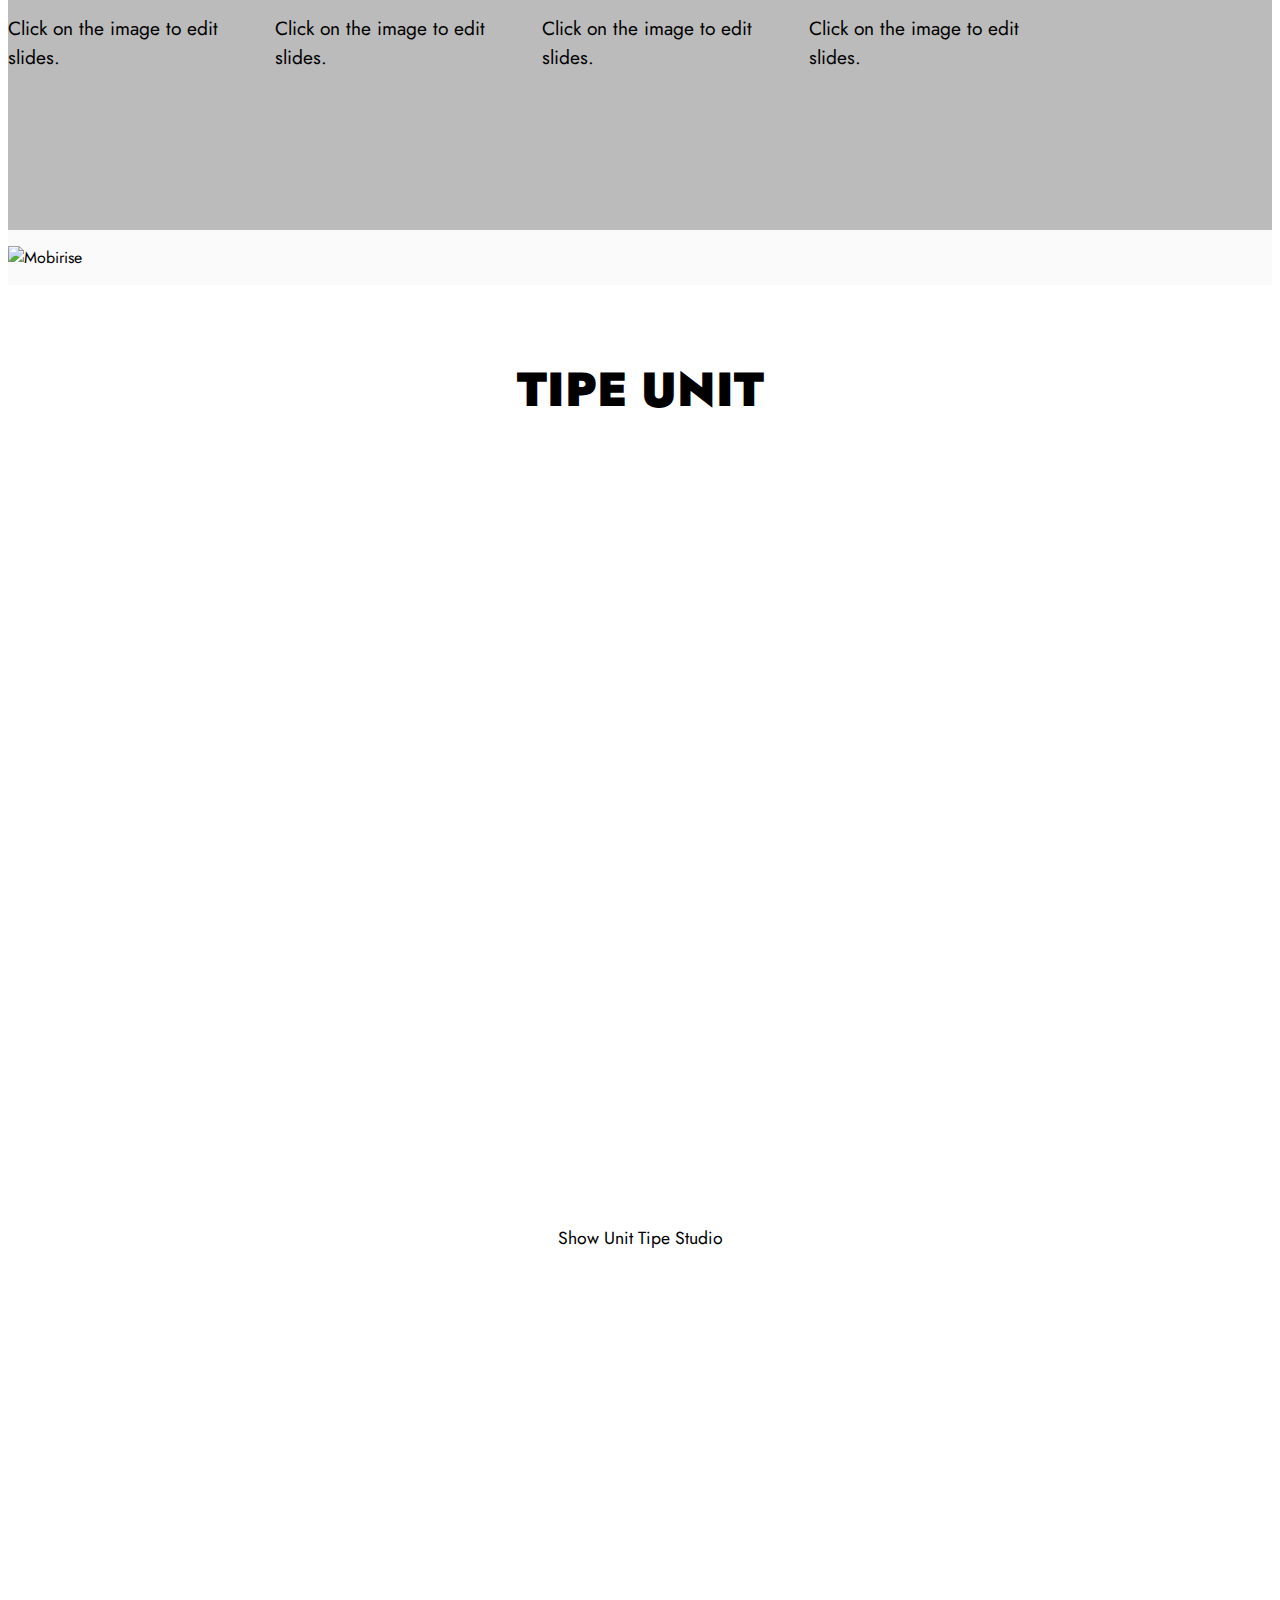
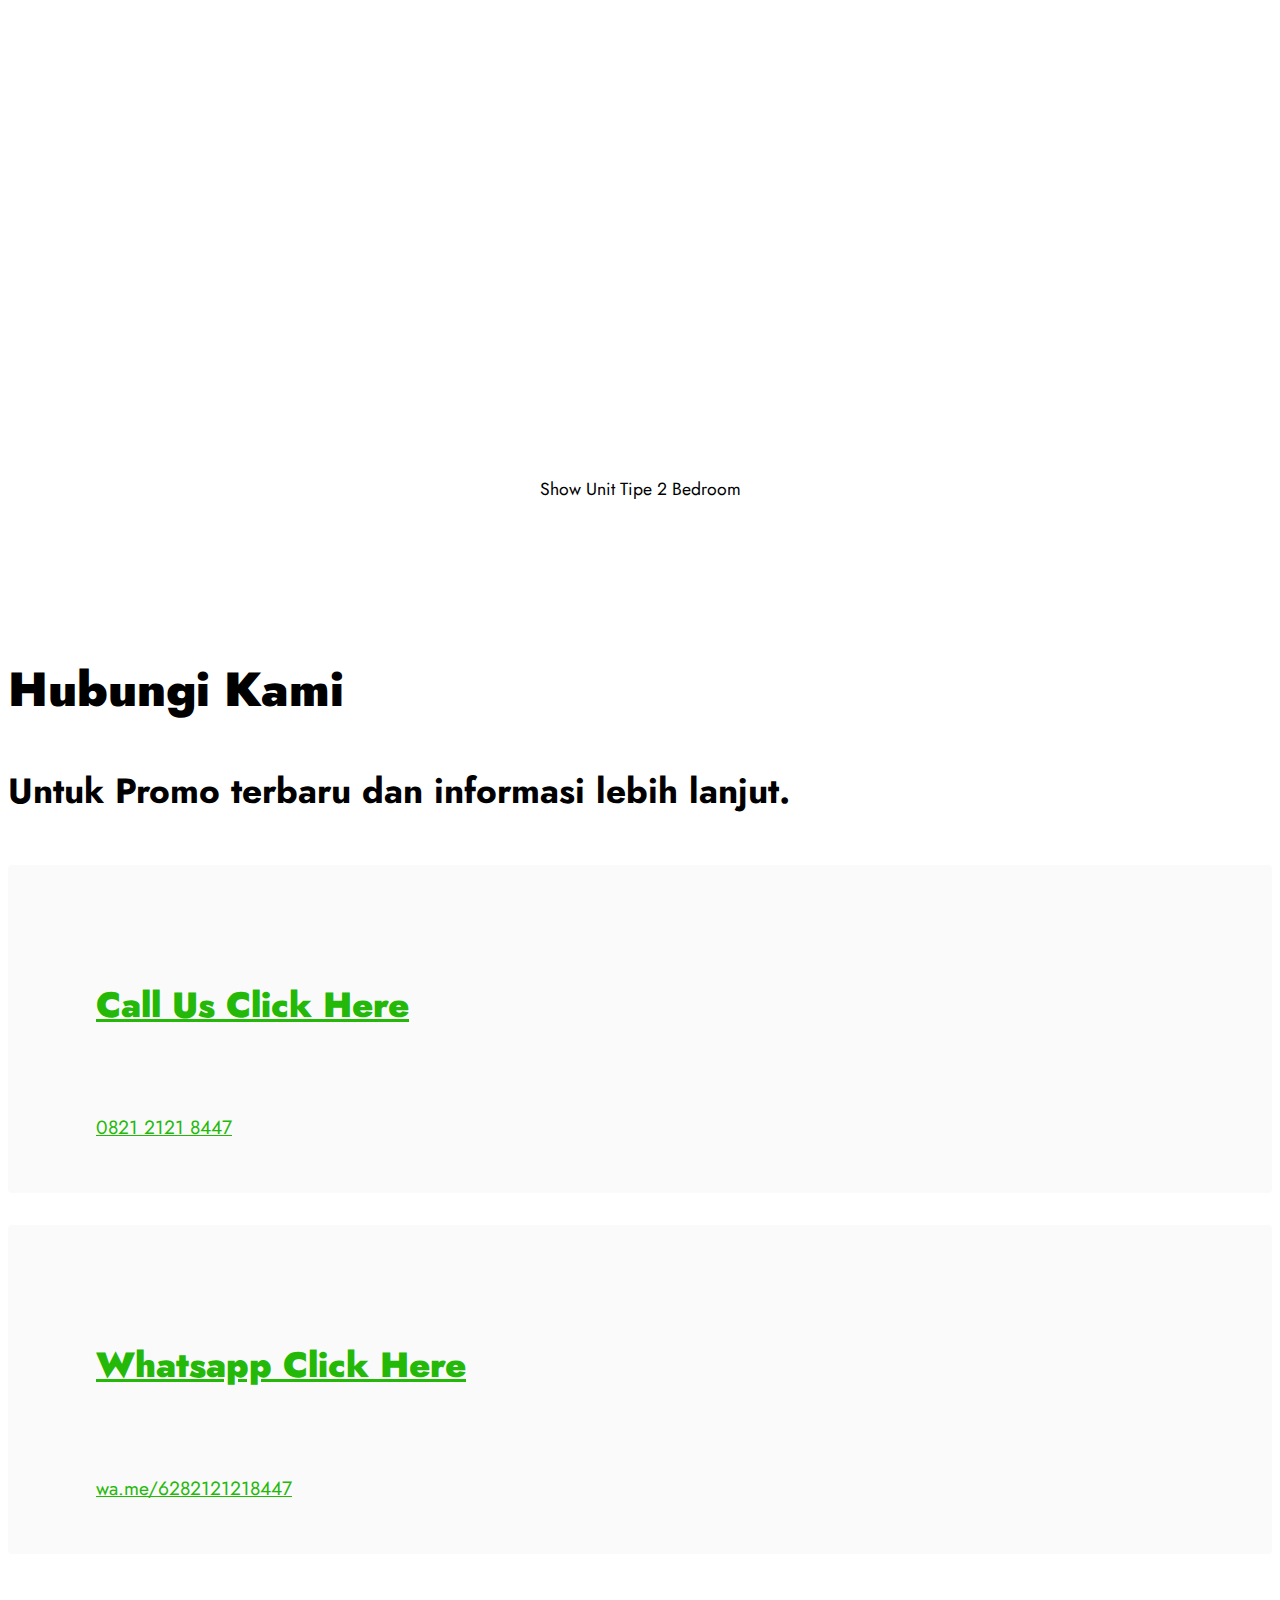
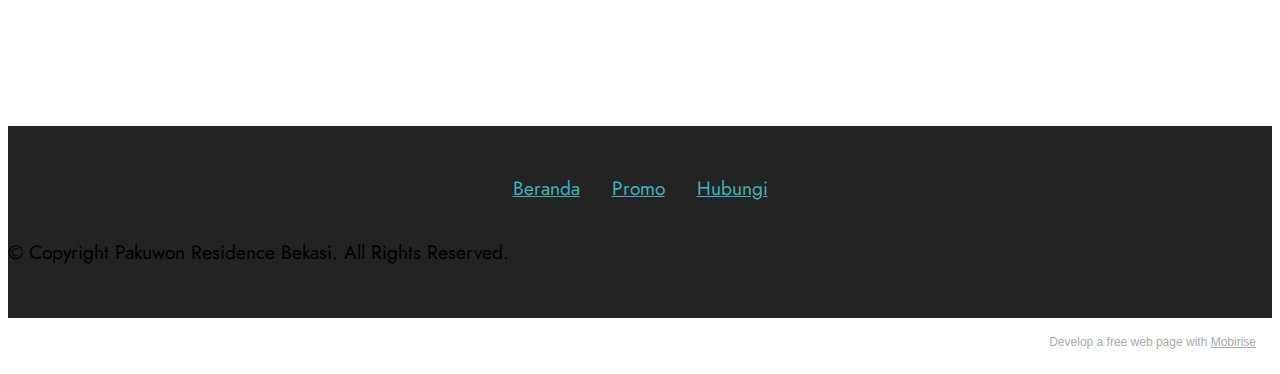
==== commit 92d2a70f: "renew footer" ====
--- a/pakuwonresidence.html
+++ b/pakuwonresidence.html
@@ -27,7 +27,39 @@
 </head>
 <body>
   
-  <section class="header1 cid-ssLVHgVrFg mbr-fullscreen mbr-parallax-background" id="header1-v">
+  <section class="menu cid-ssLVHumIzL" once="menu" id="menu1-14">
+    
+    <nav class="navbar navbar-dropdown navbar-fixed-top navbar-expand-lg">
+        <div class="container-fluid">
+            <div class="navbar-brand">
+                <span class="navbar-logo">
+                    <a href="https://www.pakuwonresidence-mp.com/">
+                        <img src="assets/images/logo-prb-1-86x86.png" alt="Pakuwon Residence" style="height: 3.8rem;">
+                    </a>
+                </span>
+                <span class="navbar-caption-wrap"><a class="navbar-caption text-black text-primary display-7" href="https://www.pakuwonresidence-mp.com/">PAKUWON RESIDENCE<br></a></span>
+            </div>
+            <button class="navbar-toggler" type="button" data-toggle="collapse" data-target="#navbarSupportedContent" aria-controls="navbarNavAltMarkup" aria-expanded="false" aria-label="Toggle navigation">
+                <div class="hamburger">
+                    <span></span>
+                    <span></span>
+                    <span></span>
+                    <span></span>
+                </div>
+            </button>
+            <div class="collapse navbar-collapse" id="navbarSupportedContent">
+                <ul class="navbar-nav nav-dropdown nav-right" data-app-modern-menu="true"><li class="nav-item"><a class="nav-link link text-black display-4" href="pakuwonresidence.html#top">Beranda<br></a></li><li class="nav-item"><a class="nav-link link text-black display-4" href="pakuwonresidence.html#video4-11">Tipe Unit<br></a></li><li class="nav-item"><a class="nav-link link text-black display-4" href="pakuwonresidence.html#image3-x">Promo</a></li>
+                    <li class="nav-item"><a class="nav-link link text-black display-4" href="pakuwonresidence.html#contacts3-13">
+                            Hubungi</a></li><li class="nav-item"><a class="nav-link link text-black text-primary display-4" href="https://api.whatsapp.com/send?phone=628119711331&text=Saya%20ingin%20mendapatkan%20Informasi%20mengenai%20Pakuwon%20Residence%20Bekasi." target="_blank"><span class="socicon socicon-whatsapp mbr-iconfont mbr-iconfont-btn" style="color: rgb(36, 185, 8);"></span><u><strong>CHAT NOW</strong></u></a></li></ul>
+                
+                
+            </div>
+        </div>
+    </nav>
+
+</section>
+
+<section class="header1 cid-ssLVHgVrFg mbr-fullscreen mbr-parallax-background" id="header1-v">
 
     
 
@@ -108,12 +140,12 @@
     <div class="container-fluid">
         <div class="row justify-content-center">
             <div class="col-12 col-md-10 col-lg-12">
-                <div class="carousel slide" id="szxqWvspoO" data-interval="5000">
+                <div class="carousel slide" id="sBdYFrTI7P" data-interval="5000">
                     
                     <ol class="carousel-indicators">
-                        <li data-slide-to="0" class="active" data-target="#szxqWvspoO"></li>
-                        <li data-slide-to="1" data-target="#szxqWvspoO"></li>
-                        <li data-slide-to="2" data-target="#szxqWvspoO"></li><li data-slide-to="3" data-target="#szxqWvspoO"></li>
+                        <li data-slide-to="0" class="active" data-target="#sBdYFrTI7P"></li>
+                        <li data-slide-to="1" data-target="#sBdYFrTI7P"></li>
+                        <li data-slide-to="2" data-target="#sBdYFrTI7P"></li><li data-slide-to="3" data-target="#sBdYFrTI7P"></li>
                     </ol>
                     <div class="carousel-inner">
                         <div class="carousel-item slider-image item active">
@@ -164,11 +196,11 @@
                             </div>
                         </div>
                     </div>
-                    <a class="carousel-control carousel-control-prev" role="button" data-slide="prev" href="#szxqWvspoO">
+                    <a class="carousel-control carousel-control-prev" role="button" data-slide="prev" href="#sBdYFrTI7P">
                         <span class="mobi-mbri mobi-mbri-arrow-prev" aria-hidden="true"></span>
                         <span class="sr-only">Previous</span>
                     </a>
-                    <a class="carousel-control carousel-control-next" role="button" data-slide="next" href="#szxqWvspoO">
+                    <a class="carousel-control carousel-control-next" role="button" data-slide="next" href="#sBdYFrTI7P">
                         <span class="mobi-mbri mobi-mbri-arrow-next" aria-hidden="true"></span>
                         <span class="sr-only">Next</span>
                     </a>
@@ -282,38 +314,6 @@
             </div>
         </div>
     </div>
-</section>
-
-<section class="menu cid-ssLVHumIzL" once="menu" id="menu1-14">
-    
-    <nav class="navbar navbar-dropdown navbar-fixed-top navbar-expand-lg">
-        <div class="container-fluid">
-            <div class="navbar-brand">
-                <span class="navbar-logo">
-                    <a href="https://www.pakuwonresidence-mp.com/">
-                        <img src="assets/images/logo-prb-1-86x86.png" alt="Pakuwon Residence" style="height: 3.8rem;">
-                    </a>
-                </span>
-                <span class="navbar-caption-wrap"><a class="navbar-caption text-black text-primary display-7" href="https://www.pakuwonresidence-mp.com/">PAKUWON RESIDENCE<br></a></span>
-            </div>
-            <button class="navbar-toggler" type="button" data-toggle="collapse" data-target="#navbarSupportedContent" aria-controls="navbarNavAltMarkup" aria-expanded="false" aria-label="Toggle navigation">
-                <div class="hamburger">
-                    <span></span>
-                    <span></span>
-                    <span></span>
-                    <span></span>
-                </div>
-            </button>
-            <div class="collapse navbar-collapse" id="navbarSupportedContent">
-                <ul class="navbar-nav nav-dropdown nav-right" data-app-modern-menu="true"><li class="nav-item"><a class="nav-link link text-black display-4" href="pakuwonresidence.html#top">Beranda<br></a></li><li class="nav-item"><a class="nav-link link text-black display-4" href="pakuwonresidence.html#video4-11">Tipe Unit<br></a></li><li class="nav-item"><a class="nav-link link text-black display-4" href="pakuwonresidence.html#image3-x">Promo</a></li>
-                    <li class="nav-item"><a class="nav-link link text-black display-4" href="pakuwonresidence.html#contacts3-13">
-                            Hubungi</a></li><li class="nav-item"><a class="nav-link link text-black text-primary display-4" href="https://api.whatsapp.com/send?phone=628119711331&text=Saya%20ingin%20mendapatkan%20Informasi%20mengenai%20Pakuwon%20Residence%20Bekasi." target="_blank"><span class="socicon socicon-whatsapp mbr-iconfont mbr-iconfont-btn" style="color: rgb(36, 185, 8);"></span><u><strong>CHAT NOW</strong></u></a></li></ul>
-                
-                
-            </div>
-        </div>
-    </nav>
-
 </section>
 
 <section class="footer3 cid-ssLVHwm1wE" once="footers" id="footer3-15">
@@ -366,7 +366,7 @@
             </div>
         </div>
     </div>
-</section><section style="background-color: #fff; font-family: -apple-system, BlinkMacSystemFont, 'Segoe UI', 'Roboto', 'Helvetica Neue', Arial, sans-serif; color:#aaa; font-size:12px; padding: 0; align-items: center; display: flex;"><a href="https://mobirise.site/c" style="flex: 1 1; height: 3rem; padding-left: 1rem;"></a><p style="flex: 0 0 auto; margin:0; padding-right:1rem;">Designed with Mobirise - <a href="https://mobirise.site/l" style="color:#aaa;">Click here</a></p></section><script src="assets/web/assets/jquery/jquery.min.js"></script>  <script src="assets/popper/popper.min.js"></script>  <script src="assets/tether/tether.min.js"></script>  <script src="assets/bootstrap/js/bootstrap.min.js"></script>  <script src="assets/smoothscroll/smooth-scroll.js"></script>  <script src="assets/parallax/jarallax.min.js"></script>  <script src="assets/playervimeo/vimeo_player.js"></script>  <script src="assets/dropdown/js/nav-dropdown.js"></script>  <script src="assets/dropdown/js/navbar-dropdown.js"></script>  <script src="assets/touchswipe/jquery.touch-swipe.min.js"></script>  <script src="assets/theme/js/script.js"></script>  
+</section><section style="background-color: #fff; font-family: -apple-system, BlinkMacSystemFont, 'Segoe UI', 'Roboto', 'Helvetica Neue', Arial, sans-serif; color:#aaa; font-size:12px; padding: 0; align-items: center; display: flex;"><a href="https://mobirise.site/r" style="flex: 1 1; height: 3rem; padding-left: 1rem;"></a><p style="flex: 0 0 auto; margin:0; padding-right:1rem;">Develop a free web page with <a href="https://mobirise.site/z" style="color:#aaa;">Mobirise</a></p></section><script src="assets/web/assets/jquery/jquery.min.js"></script>  <script src="assets/popper/popper.min.js"></script>  <script src="assets/tether/tether.min.js"></script>  <script src="assets/bootstrap/js/bootstrap.min.js"></script>  <script src="assets/smoothscroll/smooth-scroll.js"></script>  <script src="assets/parallax/jarallax.min.js"></script>  <script src="assets/playervimeo/vimeo_player.js"></script>  <script src="assets/dropdown/js/nav-dropdown.js"></script>  <script src="assets/dropdown/js/navbar-dropdown.js"></script>  <script src="assets/touchswipe/jquery.touch-swipe.min.js"></script>  <script src="assets/theme/js/script.js"></script>  
   
   
 </body>
